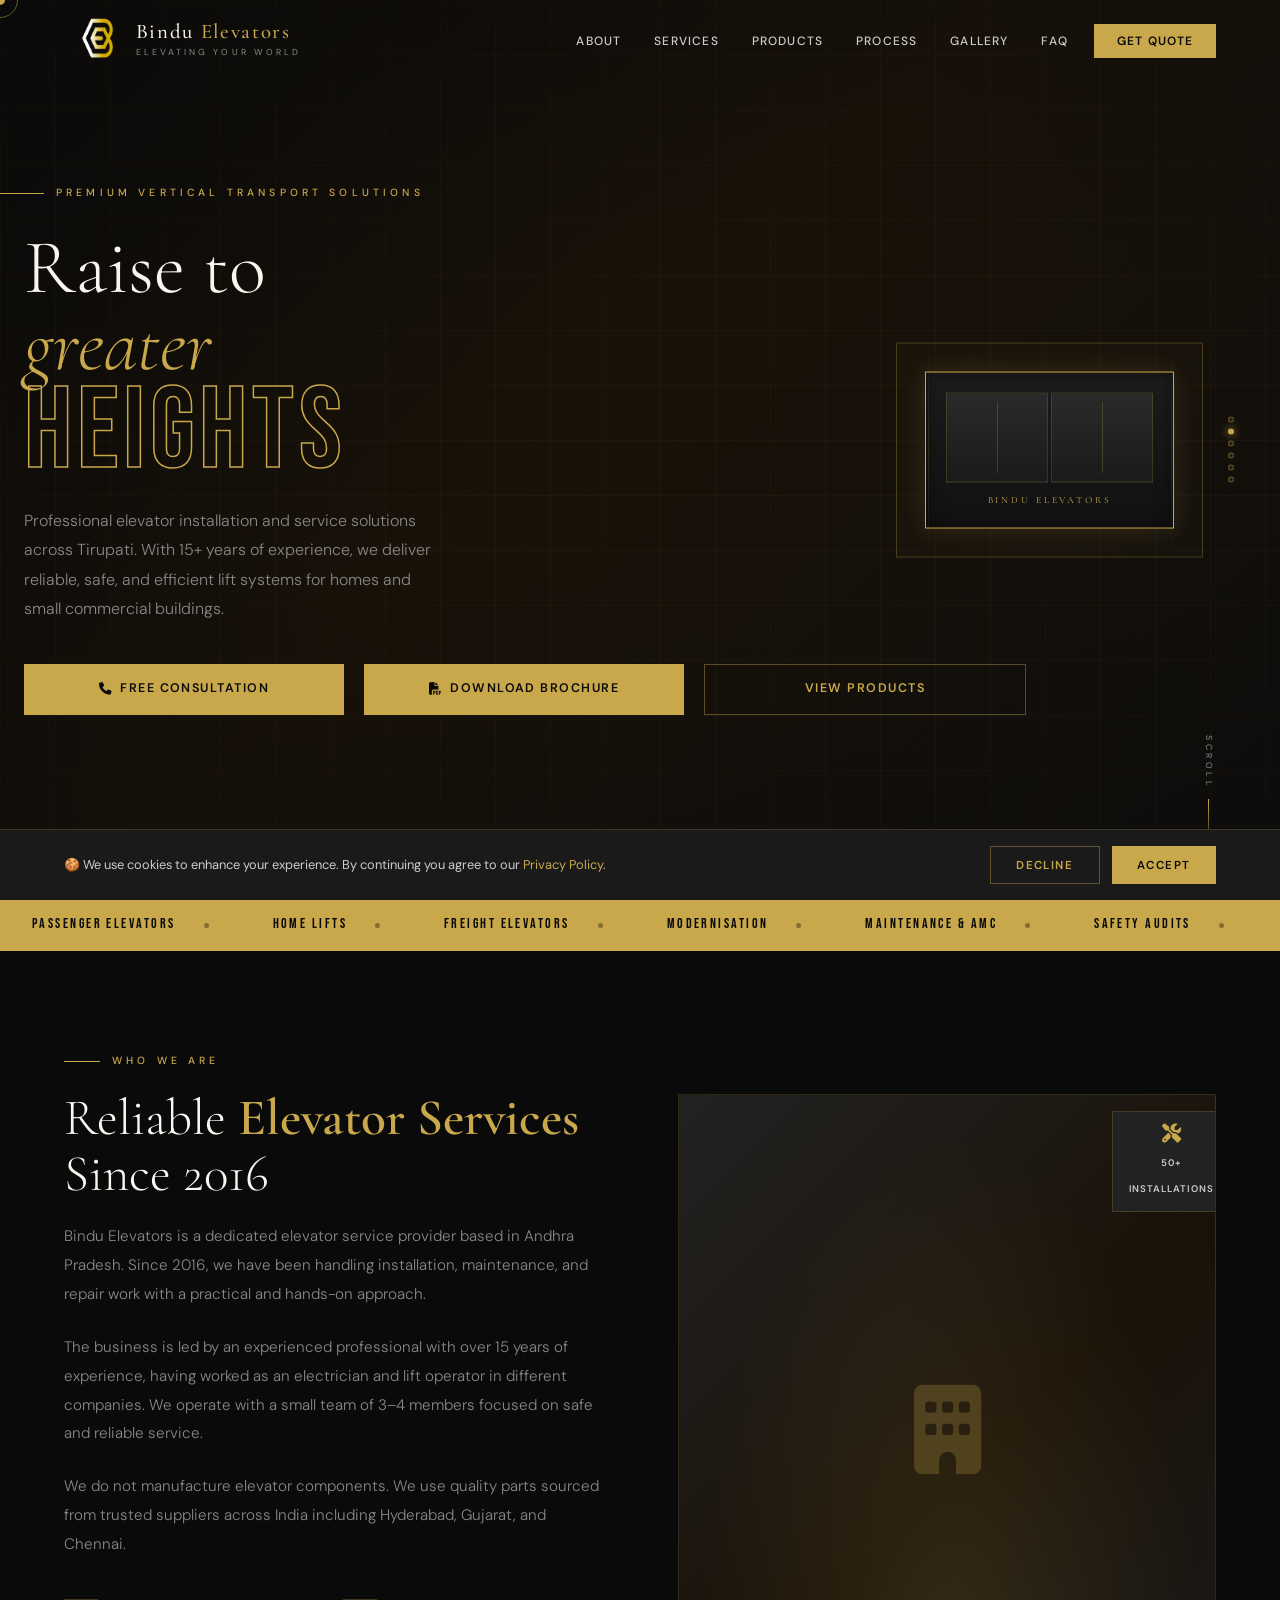
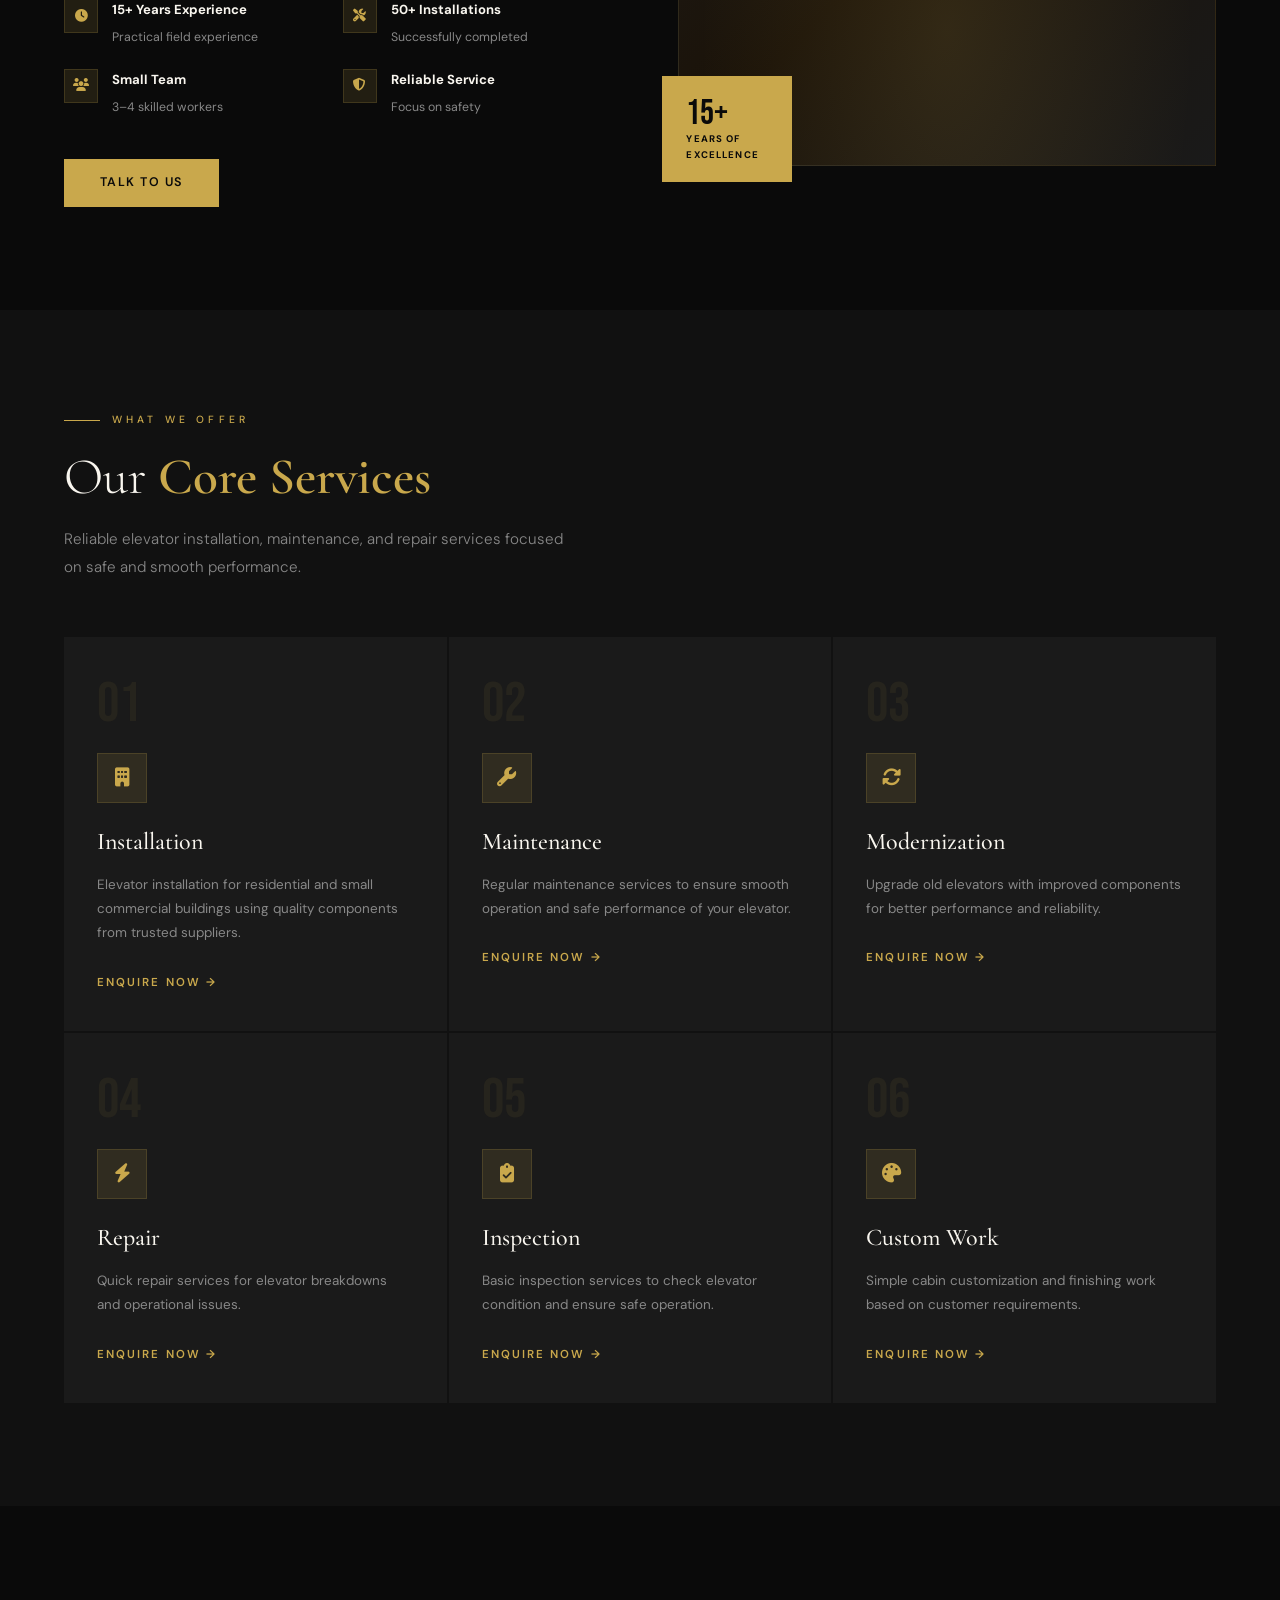
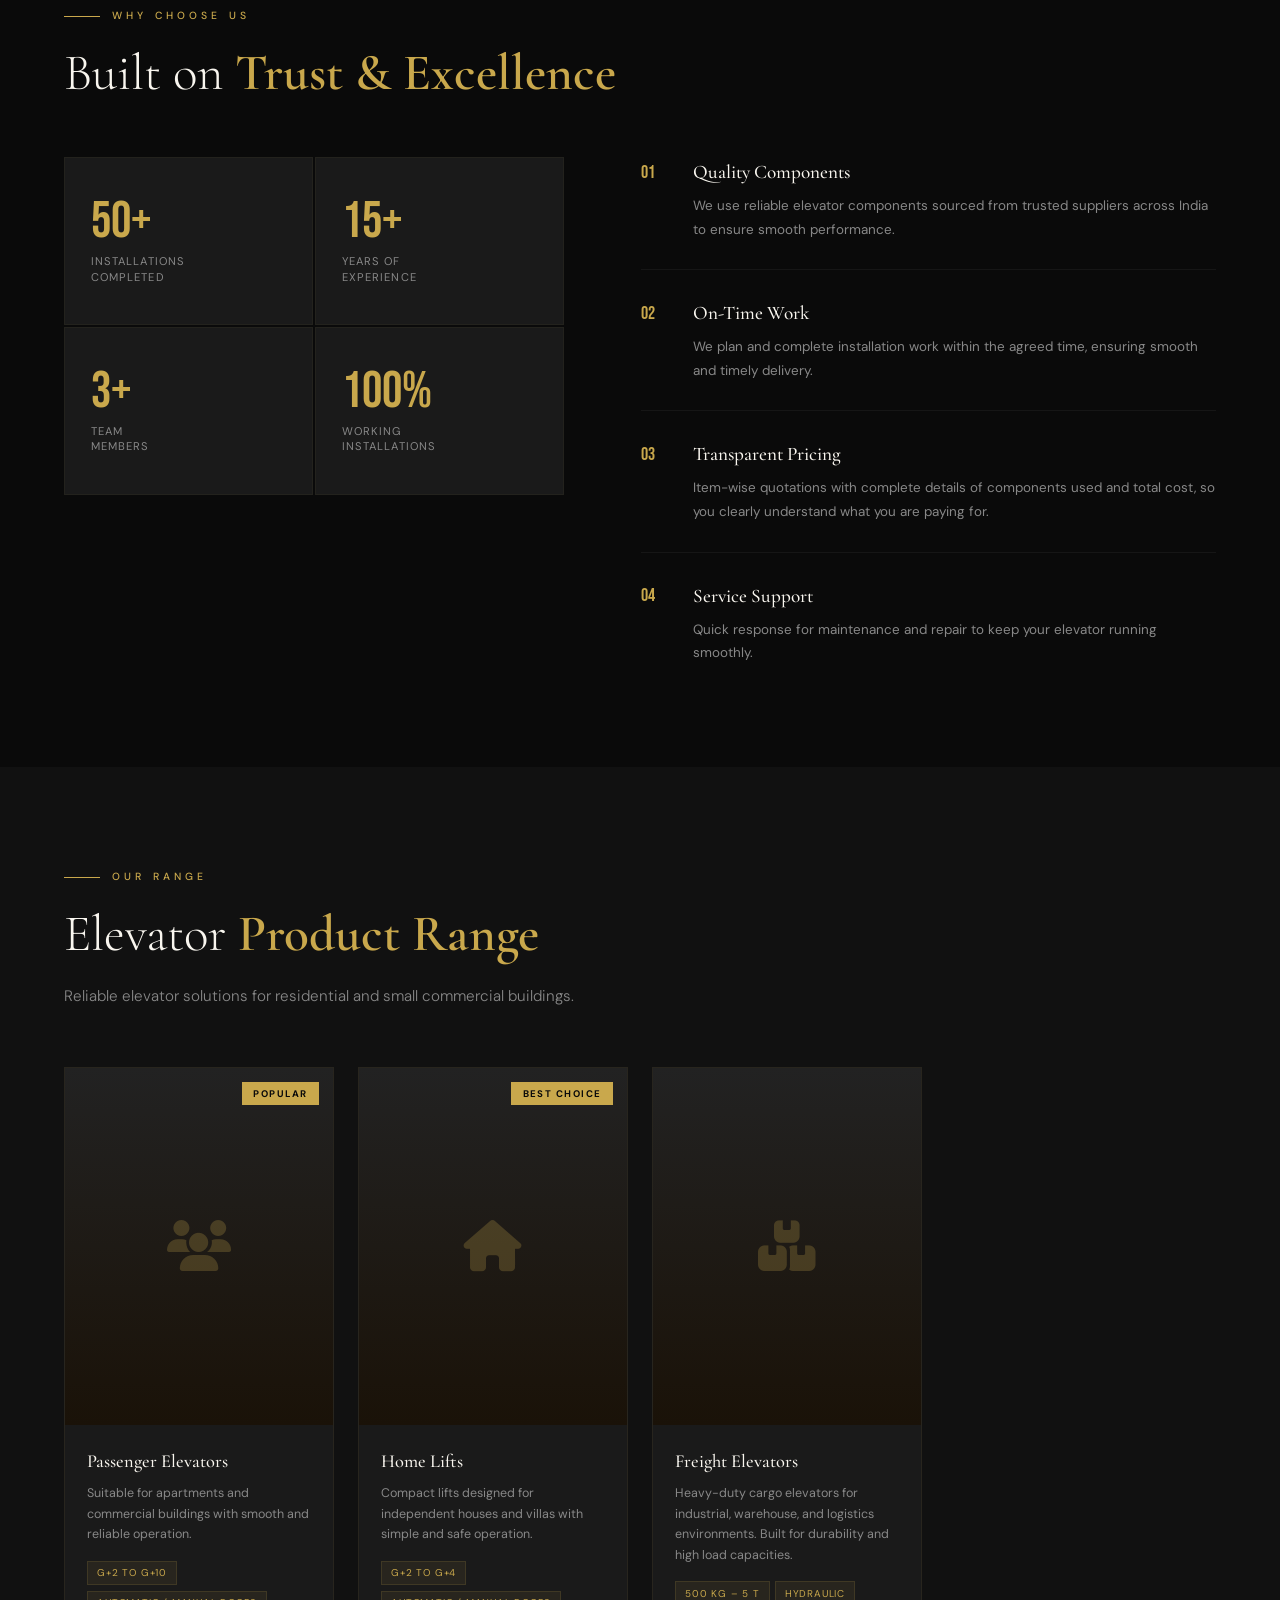
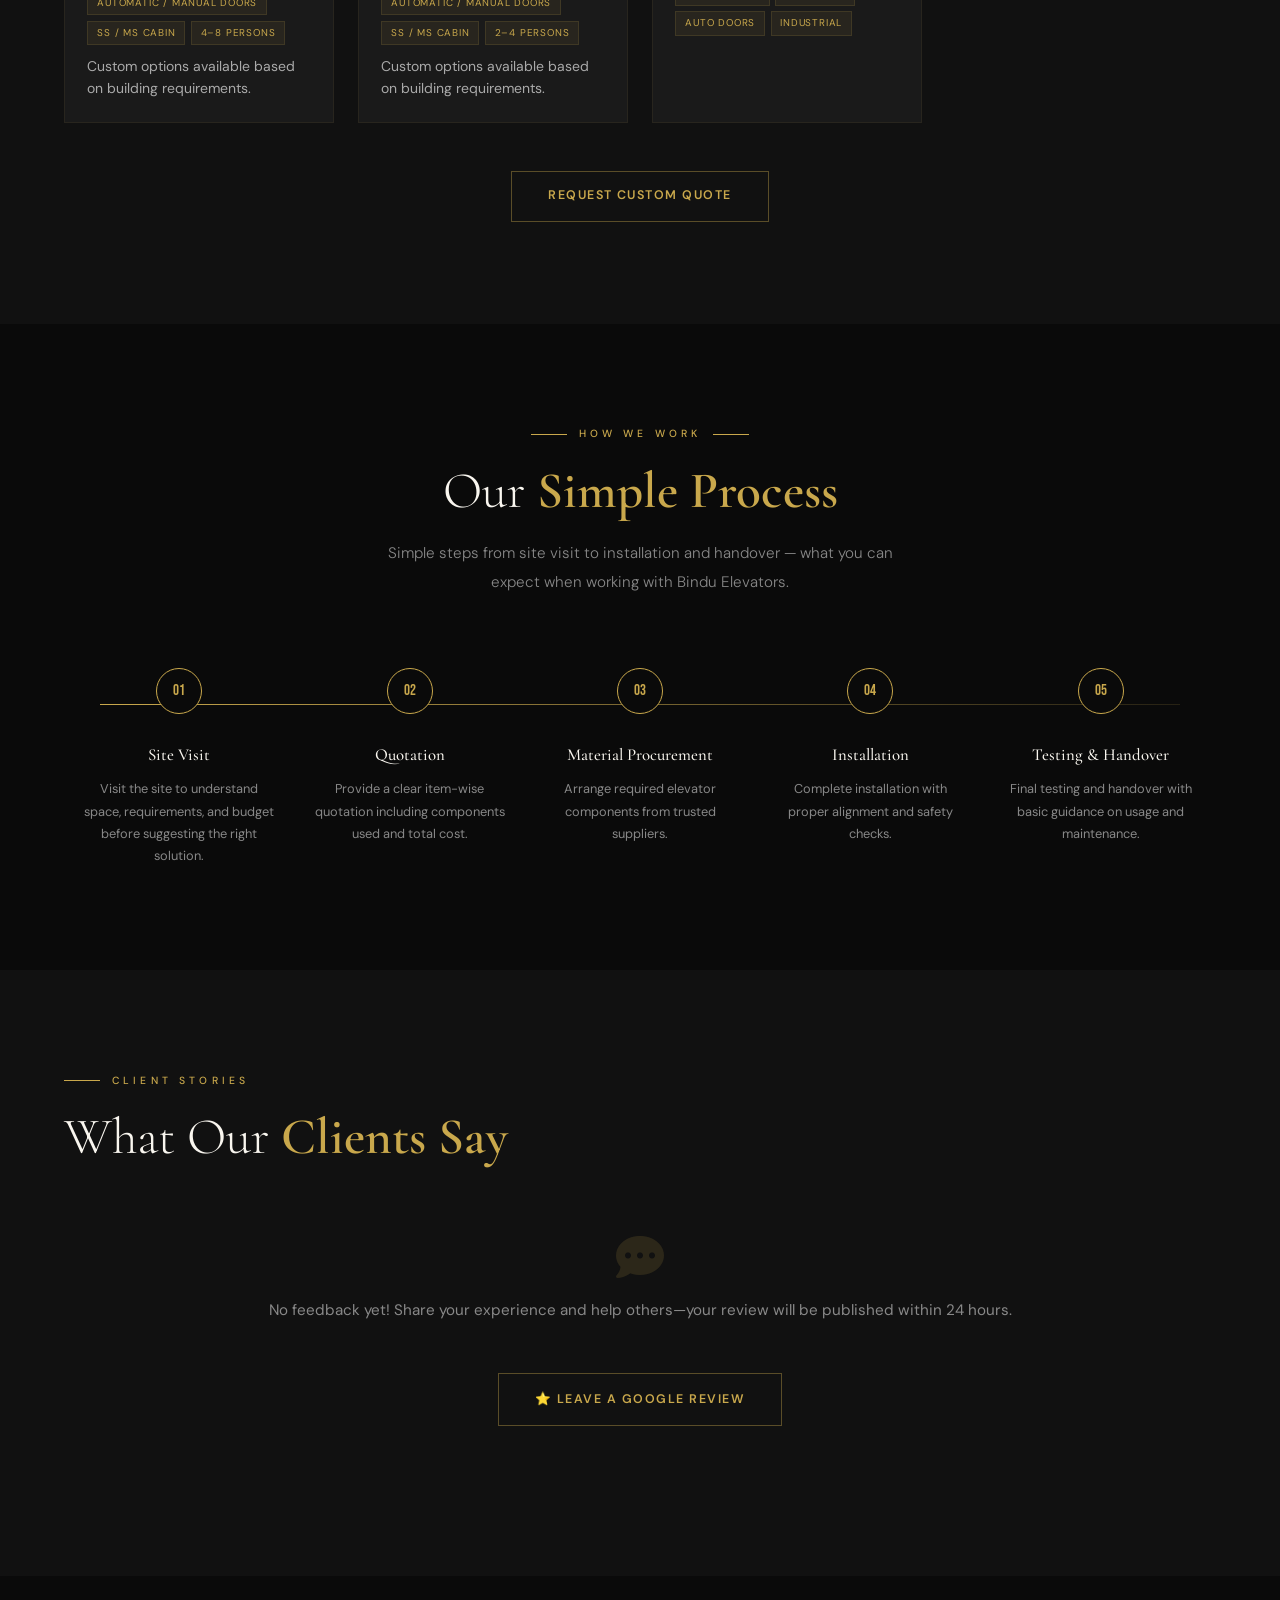
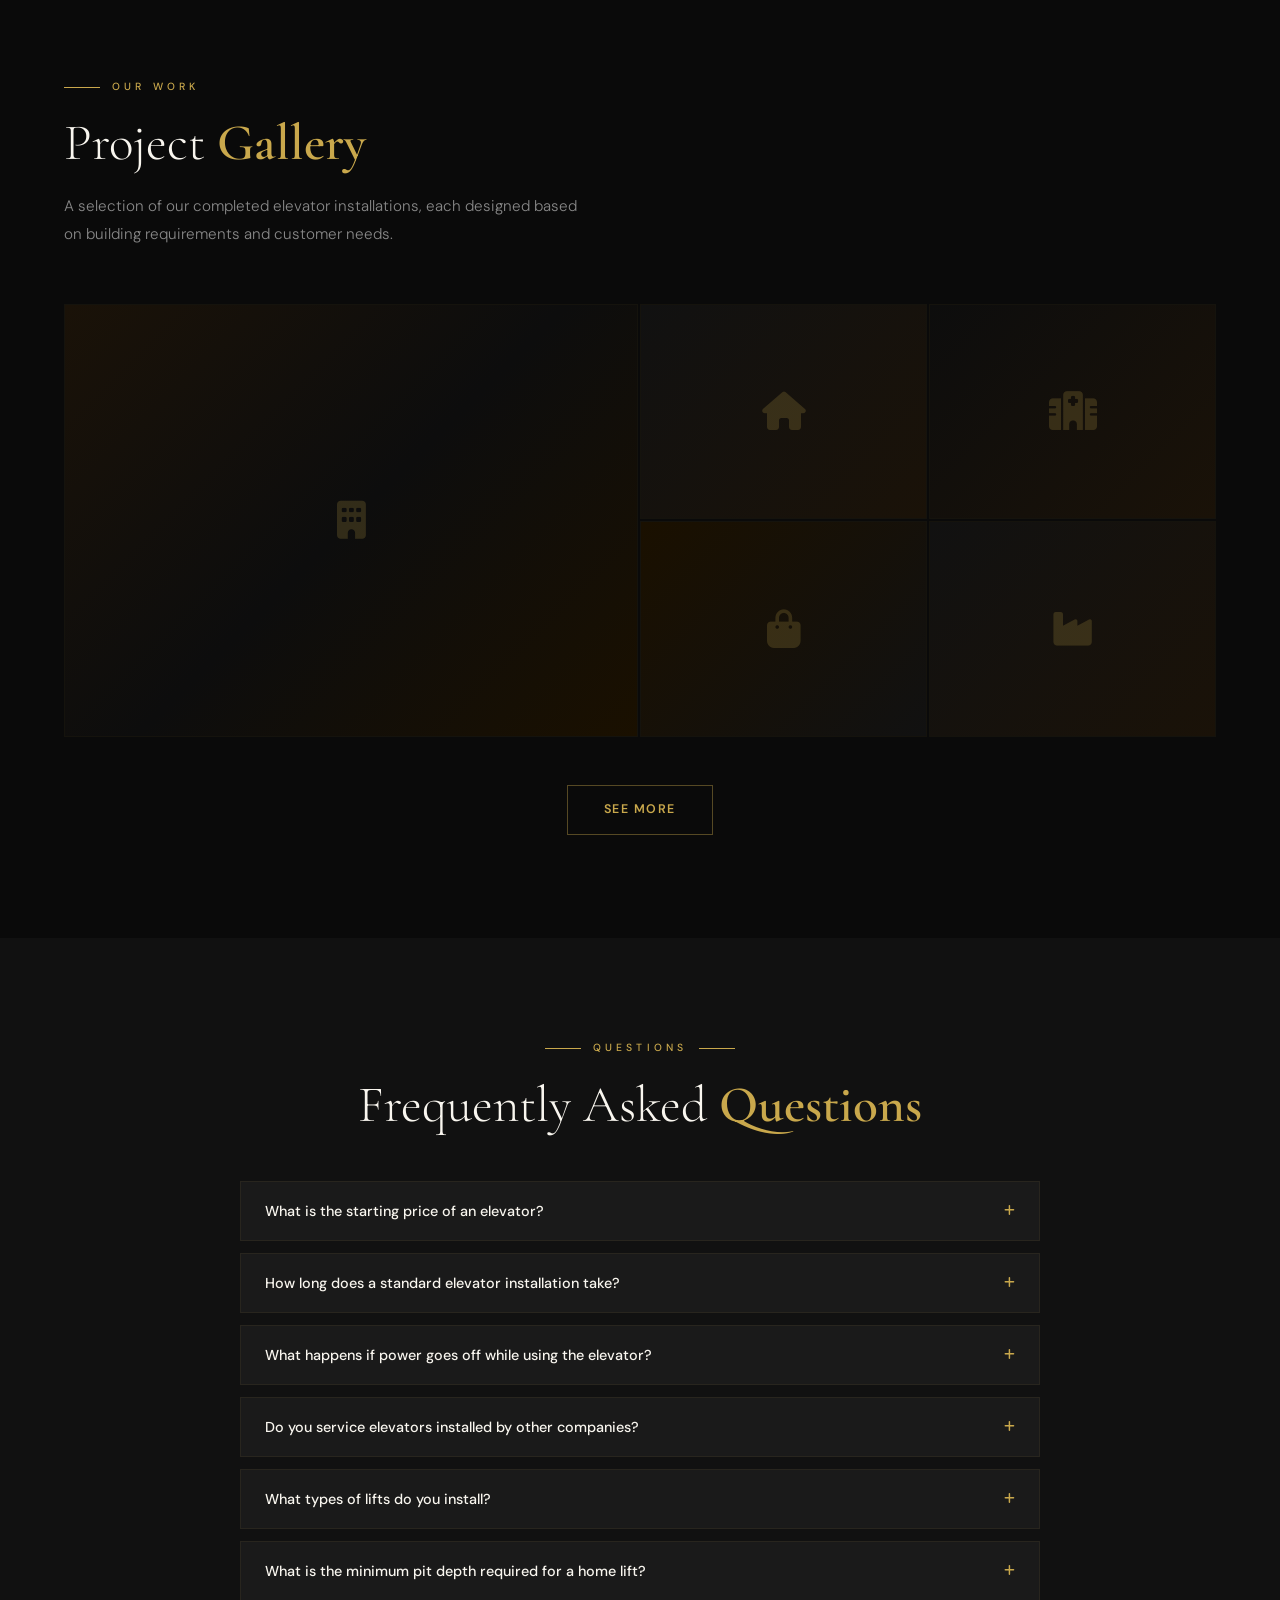
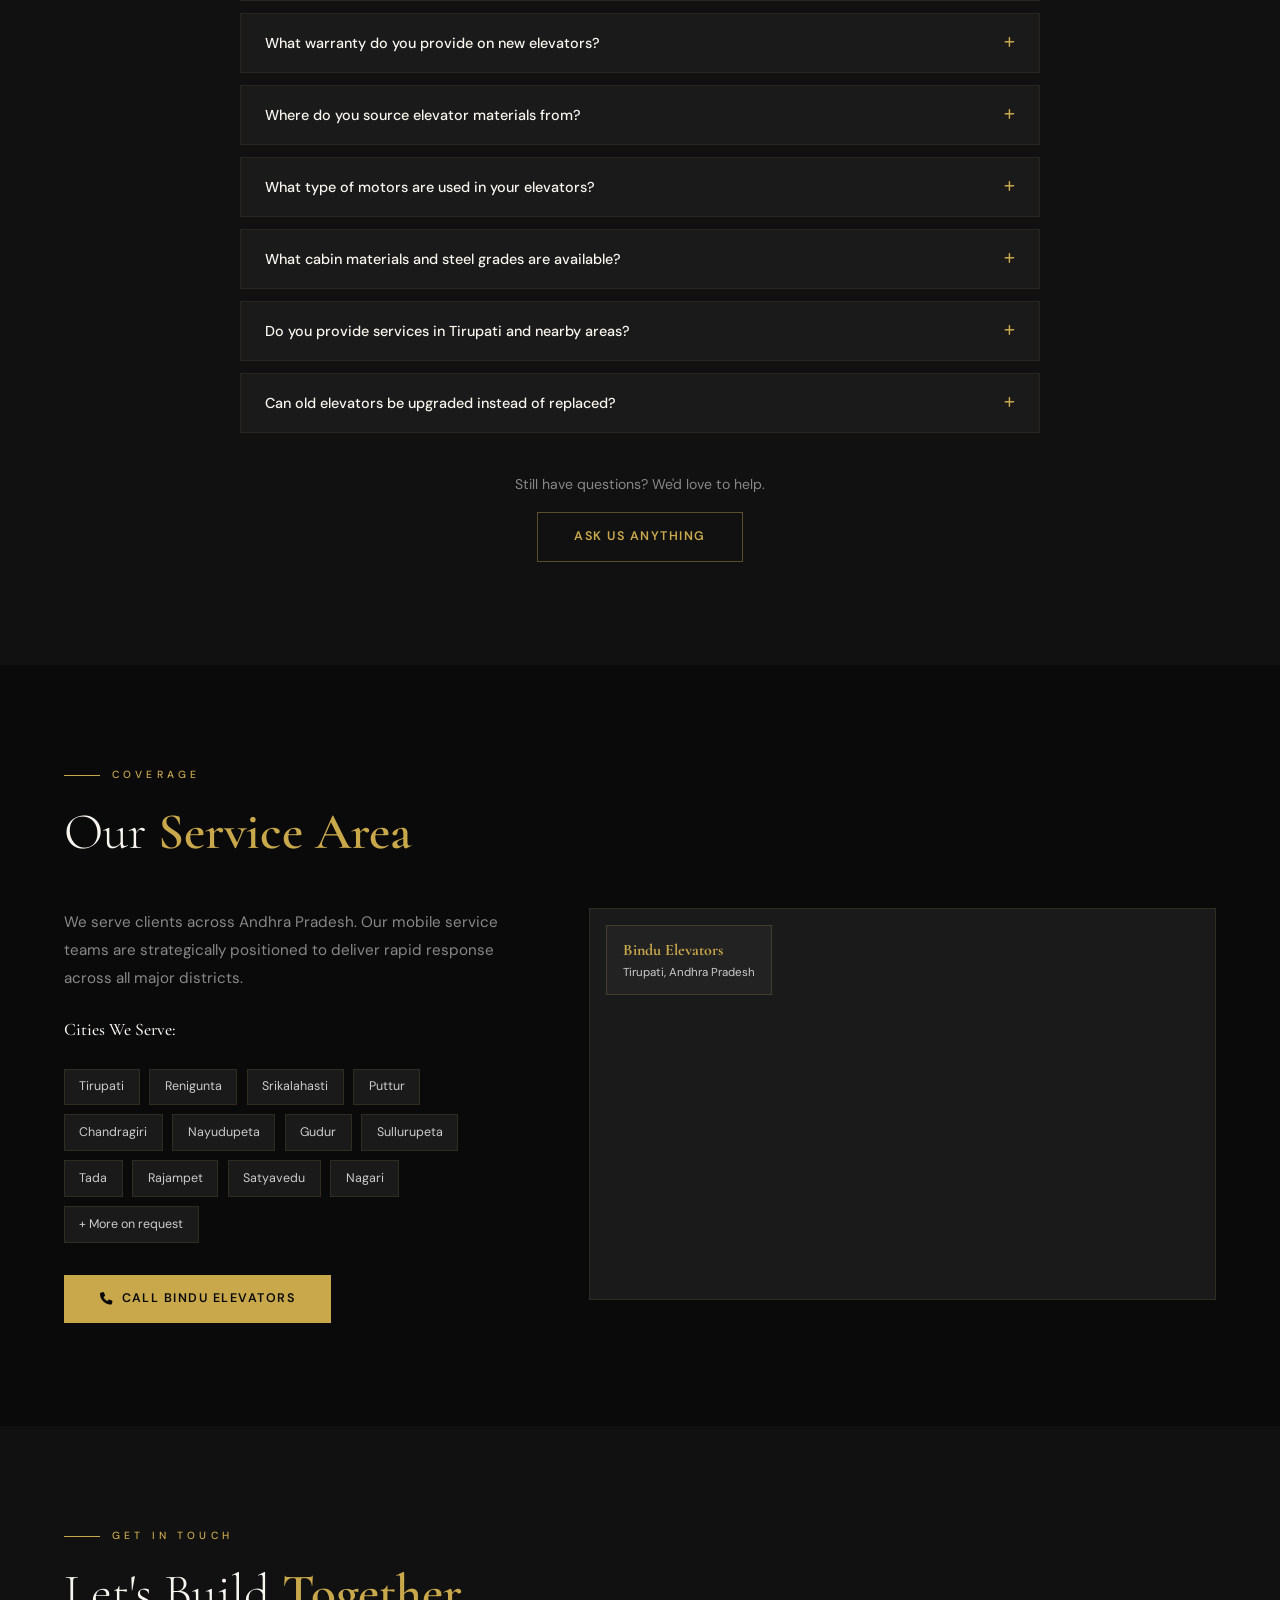
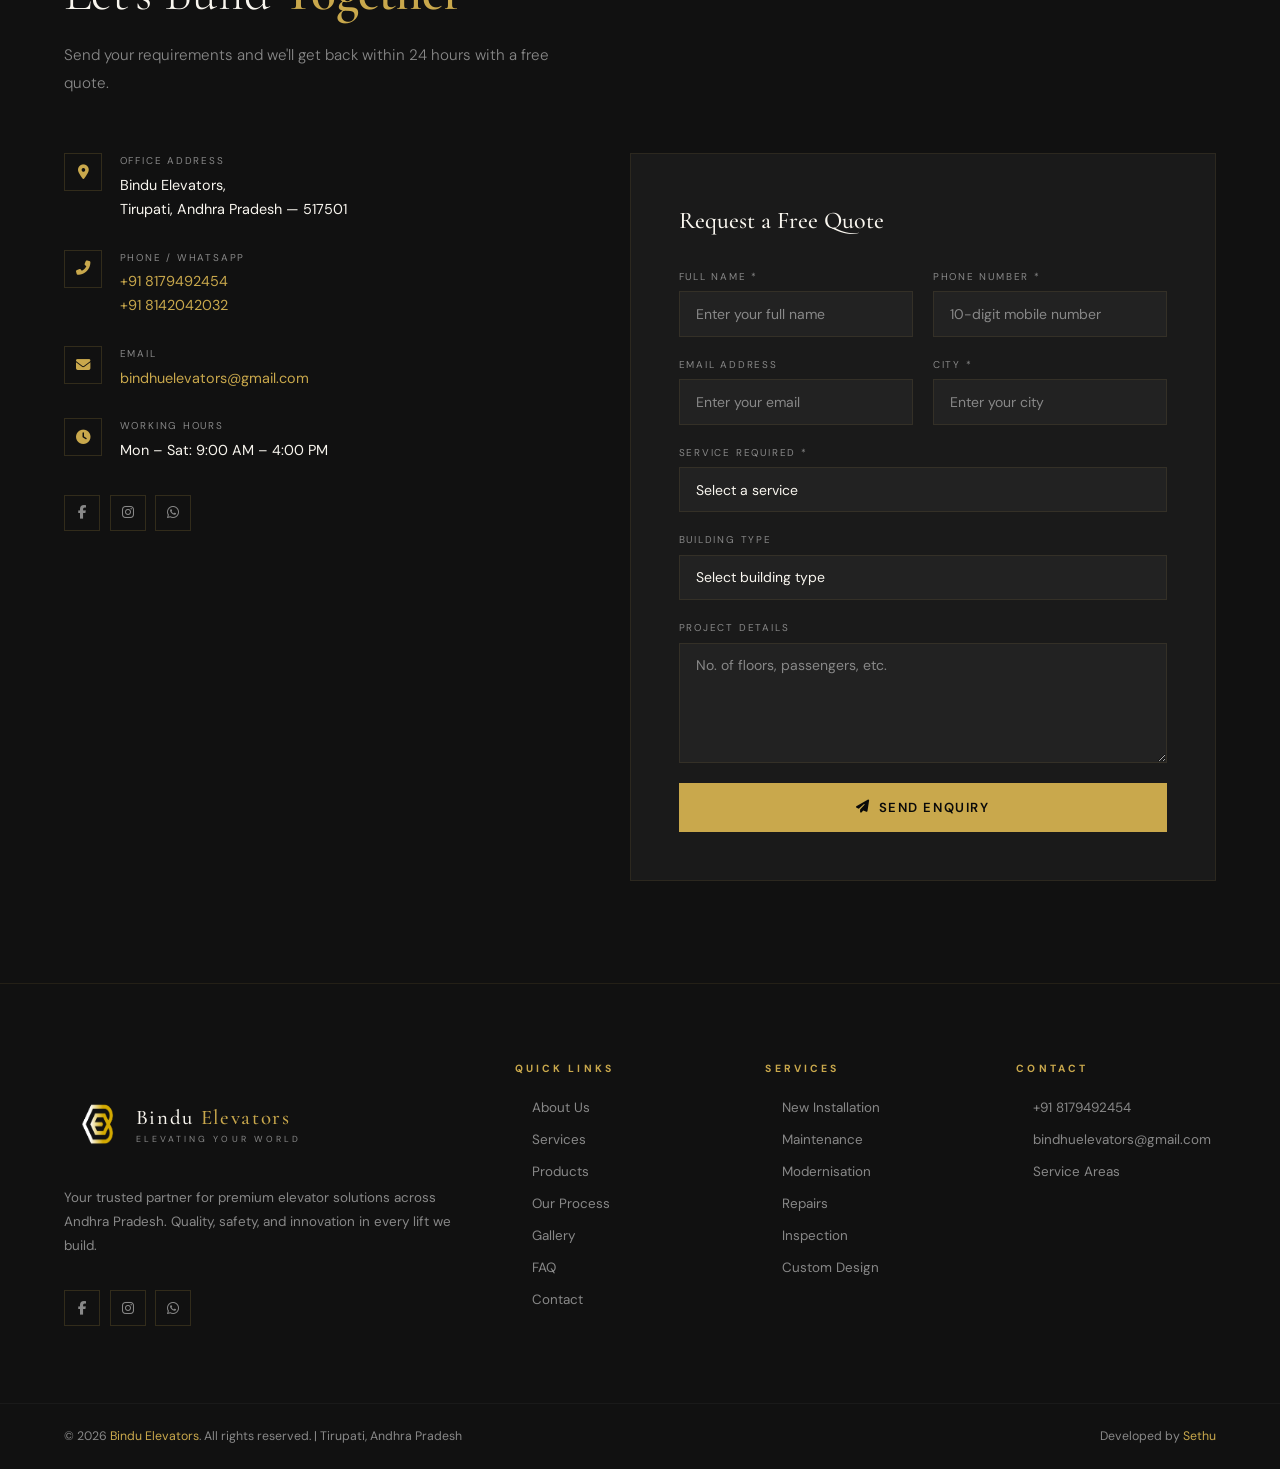
==== index.html @ cd9565f0 "Major Updates" ====
<!DOCTYPE html>
<html lang="en">
<head>
<meta charset="UTF-8">
<meta name="viewport" content="width=device-width, initial-scale=1.0">
<meta name="description" content="Bindu Elevators – Premium elevator installation, maintenance and modernisation services in Andhra Pradesh.">
<title>Bindu Elevators | Elevator Services in Tirupati</title>
<link rel="icon" href="media/binduelevatorslogo.png" type="image/png">
<meta name="description" content="Bindu Elevators provides elevator installation, maintenance, repair and modernization services in Tirupati. Safe, smooth and reliable lift solutions. Free quotation available.">
<meta name="keywords" content="Bindu Elevators, binduelevators, Binduelevators, Elevator services Tirupati, Elevator services near me, home lift installation Tirupati, elevator repair Tirupati, elevator AMC Tirupati, home lift Tirupati, elevator installation Tirupati, lift repair Tirupati, AMC elevator Tirupati, home lifts, elevator services, lift installation, elevator services Tirupati, lift installation Tirupati, elevator repair Andhra Pradesh, lift maintenance Tirupati, elevator installation AP">
<meta name="author" content="Bindu Elevators">
<meta name="robots" content="index, follow">
<meta name="viewport" content="width=device-width, initial-scale=1">

<link href="https://fonts.googleapis.com/css2?family=Cormorant+Garamond:ital,wght@0,300;0,400;0,500;0,600;0,700;1,300;1,400;1,500&family=DM+Sans:wght@300;400;500;600;700&family=Bebas+Neue&display=swap" rel="stylesheet">
<link rel="stylesheet" href="https://cdnjs.cloudflare.com/ajax/libs/font-awesome/6.5.0/css/all.min.css">
<link rel="stylesheet" href="style.css">

<!-- Google tag (gtag.js) -->
<script async src="https://www.googletagmanager.com/gtag/js?id=G-7DTHGPQ8PR"></script>
<script>
  window.dataLayer = window.dataLayer || [];
  function gtag(){dataLayer.push(arguments);}
  gtag('js', new Date());

  gtag('config', 'G-7DTHGPQ8PR');
</script>
<!-- SEO Tags -->
<script type="application/ld+json">
{
 "@context": "https://schema.org",
 "@type": "LocalBusiness",
 "name": "Bindu Elevators",
 "url": "https://binduelevators.vercel.app",
 "description": "Elevator installation and services",
 "telephone": "+918179492454"
}
</script>
<!-- Open Graph (for WhatsApp/Facebook sharing) -->
<meta property="og:title" content="Bindu Elevators | Elevator Services in Tirupati">
<meta property="og:description" content="Bindu Elevators provides elevator installation, maintenance, repair and modernization services in Tirupati. Safe, smooth and reliable lift solutions. Free quotation available.">
<meta property="og:type" content="website">
<meta property="og:url" content="https://binduelevators.vercel.app">
<meta property="og:image" content="https://binduelevators.vercel.app/media/binduelevatorslogo.png">

<script type="application/ld+json">
{
 "@context": "https://schema.org",
 "@type": "LocalBusiness",
 "name": "Bindu Elevators",
 "url": "https://binduelevators.vercel.app",
 "telephone": "+918179492454",
 "address": {
   "@type": "PostalAddress",
   "addressLocality": "Tirupati",
   "addressRegion": "Andhra Pradesh",
   "addressCountry": "India"
 },
 "description": "Elevator installation, service and maintenance in Tirupati",
 "areaServed": "Tirupati"
}
</script>

<script type="application/ld+json">
{
  "@context": "https://schema.org",
  "@type": "FAQPage",
  "mainEntity": [

    {
      "@type": "Question",
      "name": "What is the starting price of an elevator?",
      "acceptedAnswer": {
        "@type": "Answer",
        "text": "Elevator prices start from approximately ₹4 Lakhs depending on floors, type, and specifications. Final pricing is provided after site inspection."
      }
    },

    {
      "@type": "Question",
      "name": "How long does a standard elevator installation take?",
      "acceptedAnswer": {
        "@type": "Answer",
        "text": "A standard elevator installation typically takes 20 days to 1 month depending on floors, material availability, and project conditions."
      }
    },

    {
      "@type": "Question",
      "name": "What happens if power goes off while using the elevator?",
      "acceptedAnswer": {
        "@type": "Answer",
        "text": "We provide an ARD (Automatic Rescue Device) that moves the elevator to the nearest floor and opens the door during power failure."
      }
    },

    {
      "@type": "Question",
      "name": "Do you service elevators installed by other companies?",
      "acceptedAnswer": {
        "@type": "Answer",
        "text": "Yes, we provide maintenance and repair services for elevators installed by other companies."
      }
    },

    {
      "@type": "Question",
      "name": "What types of lifts do you install?",
      "acceptedAnswer": {
        "@type": "Answer",
        "text": "We install passenger elevators, home lifts, freight lifts, hospital elevators, and modernization upgrades."
      }
    },

    {
      "@type": "Question",
      "name": "What is the minimum pit depth required for a home lift?",
      "acceptedAnswer": {
        "@type": "Answer",
        "text": "Home lifts can be installed with a minimum pit depth of around 5 inches depending on the model and site conditions."
      }
    },

    {
      "@type": "Question",
      "name": "What warranty do you provide on new elevators?",
      "acceptedAnswer": {
        "@type": "Answer",
        "text": "We provide a 1-year comprehensive warranty on new installations. Extended warranty is available through AMC."
      }
    },

    {
      "@type": "Question",
      "name": "Where do you source elevator materials from?",
      "acceptedAnswer": {
        "@type": "Answer",
        "text": "We source elevator materials from Hyderabad and Bengaluru based on project requirements."
      }
    },

    {
      "@type": "Question",
      "name": "What type of motors are used in your elevators?",
      "acceptedAnswer": {
        "@type": "Answer",
        "text": "We use reliable motors such as Sharp and Monarch depending on project needs."
      }
    },

    {
      "@type": "Question",
      "name": "Do you provide services in Tirupati and nearby areas?",
      "acceptedAnswer": {
        "@type": "Answer",
        "text": "Yes, we serve Tirupati and nearby areas including Renigunta, Srikalahasti, Puttur, Gudur and surrounding locations."
      }
    },

    {
      "@type": "Question",
      "name": "Can old elevators be upgraded instead of replaced?",
      "acceptedAnswer": {
        "@type": "Answer",
        "text": "Yes, old elevators can be upgraded through modernization to improve safety, performance, and efficiency."
      }
    }

  ]
}
</script>
</head>
<body>

<div id="cur"></div><div id="curR"></div>

<!-- LOADER -->
<div id="loader">
  <div class="ld-logo">Bindu <b>Elevators</b></div>
  <div class="ld-bar"><div class="ld-fill" id="ldf"></div></div>
  <div class="ld-pct" id="ldp">0%</div>
</div>

<!-- FLOATING -->
<button id="btt" aria-label="Back to top"><i class="fas fa-chevron-up"></i></button>
<a id="wa" href="https://wa.me/918179492454?text=Hello%20Bindu%20Elevators%2C%20I%27m%20interested%20in%20your%20services." target="_blank" aria-label="WhatsApp"><i class="fab fa-whatsapp"></i></a>

<!-- COOKIE -->
<div id="cookie">
  <p>🍪 We use cookies to enhance your experience. By continuing you agree to our <a href="#privacy">Privacy Policy</a>.</p>
  <div class="ck-btns">
    <button class="btn bo bsm" onclick="closeCookie()"><span>Decline</span></button>
    <button class="btn bg bsm" onclick="closeCookie()"><span>Accept</span></button>
  </div>
</div>
<!-- NAV -->
<nav id="nav" aria-label="Main Navigation">
  <div class="ni">
    <a href="index.html" class="nl"><div class="li"><i ><img style="width: 70px; height: 65px; margin-top: 7px;" src="media/binduelevatorslogo.png" alt="Bindu Elevators Logo"></i></div><div><div class="lt">Bindu <span>Elevators</span></div><span class="ls">Elevating Your World</span></div></a>
    </a>
    <ul class="nls" role="list">
      <li><a href="#about">About</a></li>
      <li><a href="#services">Services</a></li>
      <li><a href="#products">Products</a></li>
      <li><a href="#process">Process</a></li>
      <li><a href="#gallery">Gallery</a></li>
      <li><a href="#faq">FAQ</a></li>
      <li><a href="#getquote" class="ncta">Get Quote</a></li>
    </ul>
    <button class="nbg" id="burger" aria-label="Toggle menu" aria-expanded="false">
      <span></span><span></span><span></span>
    </button>
  </div>
</nav>

<!-- MOBILE MENU -->
<nav class="nm" id="mob" aria-label="Mobile Navigation">
  <a href="#about"    onclick="cm()">About</a>
  <a href="#services" onclick="cm()">Services</a>
  <a href="#products" onclick="cm()">Products</a>
  <a href="#process"  onclick="cm()">Process</a>
  <a href="#gallery"  onclick="cm()">Gallery</a>
  <a href="#faq"      onclick="cm()">FAQ</a>
  <a href="#getquote"  onclick="cm()" class="nmcta">Get Quote</a>
</nav>

<!-- HERO -->
<section id="home" class="hero">
  <div class="hbg">
    <div class="hgrad"></div>
    <div class="hgrid"></div>
    <div class="hvig"></div>
  </div>
  <div class="hvis" aria-hidden="true">
    <div class="shaft">
      <div class="sr l"></div><div class="sr r"></div>
      <div class="sfl" id="sfl">
        <div class="sf"></div><div class="sf"></div><div class="sf lit"></div>
        <div class="sf"></div><div class="sf"></div><div class="sf"></div>
      </div>
      <div class="car">
        <div class="cdoors"><div class="cdoor"></div><div class="cdoor"></div></div>
        <div class="clbl">Bindu Elevators</div>
      </div>
    </div>
  </div>
  <div class="hcont">
    <div class="htag"><div class="htl"></div><span>Premium Vertical Transport Solutions</span></div>
    <h1 class="htitle">Raise to<br><em>greater</em><span class="hstroke">Heights</span></h1>
    <p class="hdesc">Professional elevator installation and service solutions across Tirupati. With 15+ years of experience, we deliver reliable, safe, and efficient lift systems for homes and small commercial buildings.</p>
    <div class="hctas">
      <a href="#contact" class="btn bg"><i class="fas fa-phone"></i><span>Free Consultation</span></a>
      <a href="#" class="btn bg"><i class="fas fa-file-pdf"></i><span>Download Brochure</span></a>
      <a href="#products" class="btn bo"><span>View Products</span></a>
    </div>
  </div>
  <div class="scrl" aria-hidden="true"><span>Scroll</span><div class="scrlline"></div></div>
</section>

<!-- MARQUEE -->
<div class="mq" role="marquee" aria-label="Services offered">
  <div class="mqt" id="mqt">
    <div class="mqi">Passenger Elevators<div class="mdot"></div></div>
    <div class="mqi">Home Lifts<div class="mdot"></div></div>
    <div class="mqi">Freight Elevators<div class="mdot"></div></div>
    <div class="mqi">Modernisation<div class="mdot"></div></div>
    <div class="mqi">Maintenance & AMC<div class="mdot"></div></div>
    <div class="mqi">Safety Audits<div class="mdot"></div></div>
    <div class="mqi">Passenger Elevators<div class="mdot"></div></div>
    <div class="mqi">Home Lifts<div class="mdot"></div></div>
    <div class="mqi">Freight Elevators<div class="mdot"></div></div>
    <div class="mqi">Modernisation<div class="mdot"></div></div>
    <div class="mqi">Maintenance & AMC<div class="mdot"></div></div>
    <div class="mqi">Safety Audits<div class="mdot"></div></div>
    <div class="mqi">Passenger Elevators<div class="mdot"></div></div>
    <div class="mqi">Home Lifts<div class="mdot"></div></div>
    <div class="mqi">Freight Elevators<div class="mdot"></div></div>
    <div class="mqi">Modernisation<div class="mdot"></div></div>
    <div class="mqi">Maintenance & AMC<div class="mdot"></div></div>
    <div class="mqi">Safety Audits<div class="mdot"></div></div>
  </div>
</div>

<!-- ABOUT -->
<section id="about" class="sec">
  <div class="si ag">
    <div class="rl">
      <div class="stag"><div class="stl"></div><span>Who We Are</span></div>
      <h2 class="stitle">Reliable <strong>Elevator Services</strong> Since 2016</h2>
<p class="ap">
Bindu Elevators is a dedicated elevator service provider based in Andhra Pradesh. Since 2016, we have been handling installation, maintenance, and repair work with a practical and hands-on approach.
</p>

<p class="ap">
The business is led by an experienced professional with over 15 years of experience, having worked as an electrician and lift operator in different companies. We operate with a small team of 3–4 members focused on safe and reliable service.
</p>

<p class="ap">
We do not manufacture elevator components. We use quality parts sourced from trusted suppliers across India including Hyderabad, Gujarat, and Chennai.
</p>      <div class="afs">
        <div class="af"><div class="afi"><i class="fas fa-clock"></i></div><div class="aft"><strong>15+ Years Experience</strong><span>Practical field experience</span></div></div>
        <div class="af"><div class="afi"><i class="fas fa-tools"></i></div><div class="aft"><strong>50+ Installations</strong><span>Successfully completed</span></div></div>
        <div class="af"><div class="afi"><i class="fas fa-users"></i></div><div class="aft"><strong>Small Team</strong><span>3–4 skilled workers</span></div></div>
        <div class="af"><div class="afi"><i class="fas fa-shield-alt"></i></div><div class="aft"><strong>Reliable Service</strong><span>Focus on safety</span></div></div>
      </div>
      <div style="margin-top:2.5rem;"><a href="#contact" class="btn bg"><span>Talk to Us</span></a></div>
    </div>
    <div class="av rr">
      <div class="avb">
        <i class="fas fa-building avic" aria-hidden="true"></i>
        <div class="avcert"><i class="fas fa-tools"></i><span>50+<br>Installations</span></div>
      </div>
      <div class="avbdg"><div class="avbn">15+</div><div class="avbt">Years of<br>Excellence</div></div>
    </div>
  </div>
</section>

<!-- SERVICES -->
<section id="services" class="sec secb">
  <div class="si">
    <div class="rv">
      <div class="stag"><div class="stl"></div><span>What We Offer</span></div>
      <h2 class="stitle">Our <strong>Core Services</strong></h2>
      <p class="ssub">Reliable elevator installation, maintenance, and repair services focused on safe and smooth performance.</p>
    </div>
    <div class="svgg">
    <div class="svgc rv"><div class="svgn">01</div><div class="svgiw"><i class="fas fa-building"></i></div><h3 class="svgt">Installation</h3><p class="svgd">Elevator installation for residential and small commercial buildings using quality components from trusted suppliers.</p><a href="#contact" class="svgl">Enquire Now →</a></div>
    <div class="svgc rv"><div class="svgn">02</div><div class="svgiw"><i class="fas fa-wrench"></i></div><h3 class="svgt">Maintenance</h3><p class="svgd">Regular maintenance services to ensure smooth operation and safe performance of your elevator.</p><a href="#contact" class="svgl">Enquire Now →</a></div>

<div class="svgc rv">
  <div class="svgn">03</div>
  <div class="svgiw"><i class="fas fa-sync-alt"></i></div>
  <h3 class="svgt">Modernization</h3>
  <p class="svgd">
    Upgrade old elevators with improved components for better performance and reliability.
  </p>
  <a href="#contact" class="svgl">Enquire Now →</a>
</div>

<div class="svgc rv">
  <div class="svgn">04</div>
  <div class="svgiw"><i class="fas fa-bolt"></i></div>
  <h3 class="svgt">Repair</h3>
  <p class="svgd">
    Quick repair services for elevator breakdowns and operational issues.
  </p>
  <a href="#contact" class="svgl">Enquire Now →</a>
</div>

<div class="svgc rv">
  <div class="svgn">05</div>
  <div class="svgiw"><i class="fas fa-clipboard-check"></i></div>
  <h3 class="svgt">Inspection</h3>
  <p class="svgd">
    Basic inspection services to check elevator condition and ensure safe operation.
  </p>
  <a href="#contact" class="svgl">Enquire Now →</a>
</div>

<div class="svgc rv">
  <div class="svgn">06</div>
  <div class="svgiw"><i class="fas fa-palette"></i></div>
  <h3 class="svgt">Custom Work</h3>
  <p class="svgd">
    Simple cabin customization and finishing work based on customer requirements.
  </p>
  <a href="#contact" class="svgl">Enquire Now →</a>
</div>
    </div>
  </div>
</section>

<!-- WHY CHOOSE US -->
<section id="why" class="sec">
  <div class="si">
    <div class="rv"><div class="stag"><div class="stl"></div><span>Why Choose Us</span></div><h2 class="stitle">Built on <strong>Trust & Excellence</strong></h2></div>
    <div class="wyg">
      <div class="stsg rl">
<div class="stsc">
  <div class="stv" data-count="50" data-sfx="+">0</div>
  <div class="stl2">Installations<br>Completed</div>
</div>

<div class="stsc">
  <div class="stv" data-count="15" data-sfx="+">0</div>
  <div class="stl2">Years of<br>Experience</div>
</div>

<div class="stsc">
  <div class="stv" data-count="3" data-sfx="+">0</div>
  <div class="stl2">Team<br>Members</div>
</div>

<div class="stsc">
  <div class="stv" data-count="100" data-sfx="%">0</div>
  <div class="stl2">Working<br>Installations</div>
</div>      </div>
      <div class="wpts rr">
<div class="wp">
  <div class="wpn">01</div>
  <div>
    <h4 class="wpt">Quality Components</h4>
    <p class="wpd">
      We use reliable elevator components sourced from trusted suppliers across India to ensure smooth performance.
    </p>
  </div>
</div>

<div class="wp">
  <div class="wpn">02</div>
  <div>
    <h4 class="wpt">On-Time Work</h4>
    <p class="wpd">
      We plan and complete installation work within the agreed time, ensuring smooth and timely delivery.
    </p>
  </div>
</div>

<div class="wp">
  <div class="wpn">03</div>
  <div>
    <h4 class="wpt">Transparent Pricing</h4>
    <p class="wpd">
      Item-wise quotations with complete details of components used and total cost, so you clearly understand what you are paying for.
    </p>
  </div>
</div>

<div class="wp">
  <div class="wpn">04</div>
  <div>
    <h4 class="wpt">Service Support</h4>
    <p class="wpd">
      Quick response for maintenance and repair to keep your elevator running smoothly.
    </p>
  </div>
</div>      </div>
    </div>
  </div>
</section>

<!-- PRODUCTS -->
<section id="products" class="sec secb">
  <div class="si">
<div class="rv">
  <div class="stag"><div class="stl"></div><span>Our Range</span></div>
  <h2 class="stitle">Elevator <strong>Product Range</strong></h2>
  <p class="ssub">
    Reliable elevator solutions for residential and small commercial buildings.
  </p>
</div>

<div class="prg">

  <!-- Passenger Elevators -->
  <div class="prc rv">
    <div class="primg">
      <div class="prgl"></div>
      <i class="fas fa-users prii"></i>
      <div class="prbdg">Popular</div>
    </div>
    <div class="prb">
      <h3 class="prn">Passenger Elevators</h3>
      <p class="prd">
        Suitable for apartments and commercial buildings with smooth and reliable operation.
      </p>
      <div class="prsp">
        <span class="spec">G+2 to G+10</span>
        <span class="spec">Automatic / Manual Doors</span>
        <span class="spec">SS / MS Cabin</span>
        <span class="spec">4–8 Persons</span>
      </div>
      <p style="margin-top:10px;color:#aaa;font-size:14px;">Custom options available based on building requirements.</p>
    </div>
  </div>

  <!-- Home Lifts -->
  <div class="prc rv">
    <div class="primg">
      <div class="prgl"></div>
      <i class="fas fa-home prii"></i>
      <div class="prbdg">Best Choice</div>
    </div>
    <div class="prb">
      <h3 class="prn">Home Lifts</h3>
      <p class="prd">
        Compact lifts designed for independent houses and villas with simple and safe operation.
      </p>
      <div class="prsp">
        <span class="spec">G+2 to G+4</span>
        <span class="spec">Automatic / Manual Doors</span>
        <span class="spec">SS / MS Cabin</span>
        <span class="spec">2–4 Persons</span>
      </div>
      <p style="margin-top:10px;color:#aaa;font-size:14px;">Custom options available based on building requirements.</p>
    </div>
  </div>
  <div class="prc rv"><div class="primg"><div class="prgl"></div><i class="fas fa-boxes prii"></i></div><div class="prb"><h3 class="prn">Freight Elevators</h3><p class="prd">Heavy-duty cargo elevators for industrial, warehouse, and logistics environments. Built for durability and high load capacities.</p><div class="prsp"><span class="spec">500 kg – 5 T</span><span class="spec">Hydraulic</span><span class="spec">Auto Doors</span><span class="spec">Industrial</span></div></div></div> </div>
<div style="text-align:center;margin-top:3rem;"><a href="#contact" class="btn bo"><span>Request Custom Quote</span></a></div>
  </div>
</section>

<!-- PROCESS -->
<section id="process" class="sec">
  <div class="si">
    <div class="rv" style="text-align:center;max-width:600px;margin:0 auto;">
      <div class="stag" style="justify-content:center;"><div class="stl"></div><span>How We Work</span><div class="stl"></div></div>
      <h2 class="stitle" style="text-align:center;">Our <strong>Simple Process</strong></h2>
      <p class="ssub" style="margin:0 auto;">Simple steps from site visit to installation and handover — what you can expect when working with Bindu Elevators.</p>
    </div>
    <div class="prsteps rv">
<div class="ps">
  <div class="psc">01</div>
  <div>
    <h3 class="pst">Site Visit</h3>
    <p class="psd">
      Visit the site to understand space, requirements, and budget before suggesting the right solution.
    </p>
  </div>
</div>

<div class="ps">
  <div class="psc">02</div>
  <div>
    <h3 class="pst">Quotation</h3>
    <p class="psd">
      Provide a clear item-wise quotation including components used and total cost.
    </p>
  </div>
</div>

<div class="ps">
  <div class="psc">03</div>
  <div>
    <h3 class="pst">Material Procurement</h3>
    <p class="psd">
      Arrange required elevator components from trusted suppliers.
    </p>
  </div>
</div>

<div class="ps">
  <div class="psc">04</div>
  <div>
    <h3 class="pst">Installation</h3>
    <p class="psd">
      Complete installation with proper alignment and safety checks.
    </p>
  </div>
</div>

<div class="ps">
  <div class="psc">05</div>
  <div>
    <h3 class="pst">Testing & Handover</h3>
    <p class="psd">
      Final testing and handover with basic guidance on usage and maintenance.
    </p>
  </div>
</div>    </div>
  </div>
</section>

<!-- TESTIMONIALS -->
<section id="testimonials" class="sec secb">
  <div class="si">
    <div class="rv"><div class="stag"><div class="stl"></div><span>Client Stories</span></div><h2 class="stitle">What Our <strong>Clients Say</strong></h2></div>             
    <div class="tstg" id="tstgContainer">
       
    </div>
    <div class="tst-empty" id="tstEmpty" style="display:none;"><div><i class="fas fa-comment-dots"></i><p>No feedback yet! Share your experience and help others—your review will be published within 24 hours.</p><div style="text-align:center;margin-top:3rem;"><a href="https://g.page/r/CVxlJYDfPWniEBM/review" target="_blank" class="btn bo"><span>⭐ Leave a Google Review</span></a></div></div></div>
  </div>
</section>

<!-- GALLERY -->
<section id="gallery" class="sec">
  <div class="si">
    <div class="rv"><div class="stag"><div class="stl"></div><span>Our Work</span></div><h2 class="stitle">Project <strong>Gallery</strong></h2><p class="ssub">A selection of our completed elevator installations, each designed based on building requirements and customer needs.</p></div>
    <div class="glg rv">
      <div class="gli tall" onclick="openLb(0)" tabindex="0" role="button" aria-label="View Commercial Tower project"><div class="glbg" style="background:linear-gradient(135deg,#1a1208,#0d0d0d,#1a1000)"></div><div class="glov"></div><i class="fas fa-building glico"></i><div class="glcap"><h4>Commercial Tower — Vijayawada</h4><p>8-passenger MRL elevator · 20 floors</p></div></div>
      <div class="gli" onclick="openLb(1)" tabindex="0" role="button" aria-label="View Villa Lift project"><div class="glbg" style="background:linear-gradient(135deg,#111,#1a1208)"></div><div class="glov"></div><i class="fas fa-home glico"></i><div class="glcap"><h4>Luxury Villa Lift — Nellore</h4><p>Glass cabin home lift · 4 floors</p></div></div>
      <div class="gli" onclick="openLb(2)" tabindex="0" role="button" aria-label="View Hospital project"><div class="glbg" style="background:linear-gradient(135deg,#0d0d0d,#1a1208)"></div><div class="glov"></div><i class="fas fa-hospital glico"></i><div class="glcap"><h4>Hospital Elevator — Guntur</h4><p>Stretcher elevator · 6 floors</p></div></div>
      <div class="gli" onclick="openLb(3)" tabindex="0" role="button" aria-label="View Shopping Mall project"><div class="glbg" style="background:linear-gradient(135deg,#1a1000,#111)"></div><div class="glov"></div><i class="fas fa-shopping-bag glico"></i><div class="glcap"><h4>Shopping Mall — Tirupati</h4><p>Panoramic glass elevator</p></div></div>
      <div class="gli" onclick="openLb(4)" tabindex="0" role="button" aria-label="View Warehouse project"><div class="glbg" style="background:linear-gradient(135deg,#111,#1a1208)"></div><div class="glov"></div><i class="fas fa-industry glico"></i><div class="glcap"><h4>Warehouse Freight Lift — Ongole</h4><p>2-tonne industrial elevator</p></div></div>
    </div>
<div style="text-align:center;margin-top:3rem;"><a href="gallery.html" class="btn bo"><span>See More</span></a></div>

  </div>
</section>

<!-- LIGHTBOX -->
<div class="lb" id="lb" role="dialog" aria-modal="true" aria-labelledby="lbtitle">
  <div class="lbi">
    <button class="lbx" id="lbx" aria-label="Close"><i class="fas fa-times"></i></button>
    <div class="lbimg"><i class="fas fa-building" id="lbico"></i></div>
    <h3 class="lbtitle" id="lbtitle"></h3>
    <p class="lbdesc" id="lbdesc"></p>
  </div>
</div>

<!-- FAQ -->
<section id="faq" class="sec secb">
  <div class="si">
    <div class="rv" style="text-align:center;max-width:600px;margin:0 auto;">
      <div class="stag" style="justify-content:center;"><div class="stl"></div><span>Questions</span><div class="stl"></div></div>
      <h2 class="stitle" style="text-align:center;">Frequently Asked <strong>Questions</strong></h2>
    </div>
    <div class="fql rv">
<div class="fqi">
  <button class="fqq" onclick="tFaq(this)">
    <span>What is the starting price of an elevator?</span>
    <i class="fas fa-plus fqico"></i>
  </button>
  <div class="fqa">
    <div class="fqai">
      Our elevator solutions start from approximately <strong>₹4 Lakhs</strong>, depending on type, floors, cabin design, and specifications. 
      Final pricing is provided after site inspection.<br><br>
<a href="#getquote" 
   style="color:#C9A84C; font-weight:600; text-decoration:none; border-bottom:1px solid rgba(201,168,76,0.5); transition:0.3s;">
   Get a free quotation
</a>    </div>
  </div>
</div>

<div class="fqi">
  <button class="fqq" onclick="tFaq(this)">
    <span>How long does a standard elevator installation take?</span>
    <i class="fas fa-plus fqico"></i>
  </button>
  <div class="fqa">
    <div class="fqai">
      A standard elevator installation typically takes <strong>20 days to 1 month</strong> from site readiness, depending on number of floors, material availability, and project scheduling. 
      We provide a clear timeline before starting the work.
    </div>
  </div>
</div>

<div class="fqi">
  <button class="fqq" onclick="tFaq(this)">
    <span>What happens if power goes off while using the elevator?</span>
    <i class="fas fa-plus fqico"></i>
  </button>
  <div class="fqa">
    <div class="fqai">
      We provide an <strong>ARD (Automatic Rescue Device)</strong> system on request. 
      In case of power failure, it uses battery backup to move the elevator to the nearest floor and safely open the doors, preventing passengers from getting stuck.
    </div>
  </div>
</div>

<div class="fqi">
  <button class="fqq" onclick="tFaq(this)">
    <span>Do you service elevators installed by other companies?</span>
    <i class="fas fa-plus fqico"></i>
  </button>
  <div class="fqa">
    <div class="fqai">
      Yes, we provide maintenance and repair services for elevators installed by other companies. 
      Our technicians are experienced with multiple elevator systems and brands.
    </div>
  </div>
</div>

<div class="fqi">
  <button class="fqq" onclick="tFaq(this)">
    <span>What types of lifts do you install?</span>
    <i class="fas fa-plus fqico"></i>
  </button>
  <div class="fqa">
    <div class="fqai">
      We install a wide range of elevators including<br>
      • Passenger Elevators<br>
      • Home / Duplex Lifts<br>
      • Goods & Freight Lifts<br>
      • Modernization & Upgrades
    </div>
  </div>
</div>

<div class="fqi">
  <button class="fqq" onclick="tFaq(this)">
    <span>What is the minimum pit depth required for a home lift?</span>
    <i class="fas fa-plus fqico"></i>
  </button>
  <div class="fqa">
    <div class="fqai">
      Our home lift solutions can work with a minimum pit depth of around <strong>5 inches</strong>, depending on the model and site conditions. 
      We verify exact requirements during site inspection.
    </div>
  </div>
</div>

<div class="fqi">
  <button class="fqq" onclick="tFaq(this)">
    <span>What warranty do you provide on new elevators?</span>
    <i class="fas fa-plus fqico"></i>
  </button>
  <div class="fqa">
    <div class="fqai">
      We provide a <strong>1-year comprehensive warranty</strong> on new installations. 
      Warranty does not cover damages caused by improper use, electrical issues like short circuits, or external factors. 
      Extended warranty is available through AMC.
    </div>
  </div>
</div>

<div class="fqi">
  <button class="fqq" onclick="tFaq(this)">
    <span>Where do you source elevator materials from?</span>
    <i class="fas fa-plus fqico"></i>
  </button>
  <div class="fqa">
    <div class="fqai">
      We procure elevator components from major cities like <strong>Hyderabad and Bengaluru</strong>. 
      Material ordering is initiated after project confirmation and advance payment.
    </div>
  </div>
</div>

<div class="fqi">
  <button class="fqq" onclick="tFaq(this)">
    <span>What type of motors are used in your elevators?</span>
    <i class="fas fa-plus fqico"></i>
  </button>
  <div class="fqa">
    <div class="fqai">
      We use reliable elevator motors such as <strong>Sharp</strong> and <strong>Montanari</strong>, selected based on project requirements for performance and durability.
    </div>
  </div>
</div>

<div class="fqi">
  <button class="fqq" onclick="tFaq(this)">
    <span>What cabin materials and steel grades are available?</span>
    <i class="fas fa-plus fqico"></i>
  </button>
  <div class="fqa">
    <div class="fqai">
      We offer both <strong>SS (Stainless Steel)</strong> and <strong>MS (Mild Steel)</strong> cabins. 
      Stainless steel options typically include grades like <strong>202 and 304</strong>, depending on your budget and design preference.
    </div>
  </div>
</div>

<div class="fqi">
  <button class="fqq" onclick="tFaq(this)">
    <span>Do you provide services in Tirupati and nearby areas?</span>
    <i class="fas fa-plus fqico"></i>
  </button>
  <div class="fqa">
    <div class="fqai">
      Yes, we serve Tirupati and surrounding areas including:<br>
      Renigunta, Srikalahasti, Puttur, Chandragiri, Nayudupeta, Gudur, Sullurupeta, Tada, Rajampet, Satyavedu, Nagari and nearby locations.
      <br><br>
<a href="#contact" 
   style="color:#C9A84C; font-weight:600; text-decoration:none; border-bottom:1px solid rgba(201,168,76,0.5); transition:0.3s;">
   Contact us for your area
</a>    </div>
  </div>
</div>

<div class="fqi">
  <button class="fqq" onclick="tFaq(this)">
    <span>Can old elevators be upgraded instead of replaced?</span>
    <i class="fas fa-plus fqico"></i>
  </button>
  <div class="fqa">
    <div class="fqai">
      Yes. We offer modernization services to upgrade old elevators with improved safety, smoother performance, and better efficiency — without complete replacement.
    </div>
  </div>
</div>    </div>
    <div style="text-align:center;margin-top:2.5rem;">
      <p style="font-size:.88rem;color:var(--grey);margin-bottom:1rem;">Still have questions? We'd love to help.</p>
      <a href="#contact" class="btn bo"><span>Ask Us Anything</span></a>
    </div>
  </div>
</section>

<!-- SERVICE AREA -->
<section id="area" class="sec">
  <div class="si">
    <div class="rv"><div class="stag"><div class="stl"></div><span>Coverage</span></div><h2 class="stitle">Our <strong>Service Area</strong></h2></div>
    <div class="areag rv" style="margin-top:3rem;">
      <div>
        <p style="color:var(--grey);font-size:.95rem;line-height:1.85;margin-bottom:1.5rem;">We serve clients across Andhra Pradesh. Our mobile service teams are strategically positioned to deliver rapid response across all major districts.</p>
        <h4 style="font-family:var(--fd);font-size:1.1rem;font-weight:500;margin-bottom:1rem;">Cities We Serve:</h4>
        <div class="areatgs">
          <span class="areatg">Tirupati</span><span class="areatg">Renigunta</span><span class="areatg">Srikalahasti</span><span class="areatg">Puttur</span><span class="areatg">Chandragiri</span><span class="areatg">Nayudupeta</span><span class="areatg">Gudur</span><span class="areatg">Sullurupeta</span><span class="areatg">Tada</span><span class="areatg">Rajampet</span><span class="areatg">Satyavedu</span><span class="areatg">Nagari</span><span class="areatg">+ More on request</span>
        </div>
        <div style="margin-top:2rem;"><a href="tel:+918179492454" class="btn bg"><i class="fas fa-phone"></i><span>Call Bindu Elevators</span></a></div>
      </div>
      <div class="mapc">
        <iframe src="https://www.google.com/maps/embed?pb=!1m18!1m12!1m3!1d122986.11!2d79.9867!3d14.4674!2m3!1f0!2f0!3f0!3m2!1i1024!2i768!4f13.1!3m3!1m2!1s0x3a4cfad9b2fea001%3A0x3af11cc6d80c6e78!2sTirupati%2C%20Andhra%20Pradesh!5e0!3m2!1sen!2sin!4v1700000000000" loading="lazy" referrerpolicy="no-referrer-when-downgrade" title="Bindu Elevators Location" allowfullscreen></iframe>
        <div class="mapov"><strong>Bindu Elevators</strong><p>Tirupati, Andhra Pradesh</p></div>
      </div>
    </div>
  </div>
</section>

<!-- CONTACT -->
<section id="contact" class="sec secb">
  <div class="si">
    <div class="rv"><div class="stag"><div class="stl"></div><span>Get In Touch</span></div><h2 class="stitle">Let's Build <strong>Together</strong></h2><p class="ssub">Send your requirements and we'll get back within 24 hours with a free quote.</p></div>
    <div class="cntg">
      <div class="rl">
        <div class="cd"><div class="cdi"><i class="fas fa-map-marker-alt"></i></div><div><div class="cdl">Office Address</div><div class="cdv">Bindu Elevators,<br>Tirupati, Andhra Pradesh — 517501</div></div></div>
        <div class="cd"><div class="cdi"><i class="fas fa-phone-alt"></i></div><div><div class="cdl">Phone / WhatsApp</div><div class="cdv"><a href="tel:+918179492454">+91 8179492454</a><br><a href="tel:+918142042032">+91 8142042032</a></div></div></div>
        <div class="cd"><div class="cdi"><i class="fas fa-envelope"></i></div><div><div class="cdl">Email</div><div class="cdv"><a href="mailto:bindhuelevators@gmail.com">bindhuelevators@gmail.com</a></div></div></div>
        <div class="cd"><div class="cdi"><i class="fas fa-clock"></i></div><div><div class="cdl">Working Hours</div><div class="cdv">Mon – Sat: 9:00 AM – 4:00 PM<br></div></div></div>
        <div class="slnks">
          <a target="_blank" href="https://www.facebook.com/profile.php?id=61589284768970" class="slnk" aria-label="Facebook"><i class="fab fa-facebook-f"></i></a>
          <a target="_blank" href="https://www.instagram.com/binduelevatorsofficial/" class="slnk" aria-label="Instagram"><i class="fab fa-instagram"></i></a>
          <a target="_blank" href="https://wa.me/918179492454" class="slnk" aria-label="WhatsApp"><i class="fab fa-whatsapp"></i></a>
        </div>
      </div>
      <div class="cform rr" id="getquote">
  <h3 class="cft">Request a Free Quote </h3>
  <form id="cfrm" novalidate>
      <!-- Hidden honeypot field -->
  <input type="text" name="company" id="hp" style="display:none"> 
  
    <div class="frow">
      <div class="fg" id="fg-name">
        <label class="fgl" for="fn">Full Name *</label>
        <input class="fgi" id="fn" name="name" type="text" placeholder="Enter your full name" required autocomplete="name">
        <span class="ferr">Please enter your name</span>
      </div>

      <div class="fg" id="fg-phone">
        <label class="fgl" for="fp">Phone Number *</label>
        <input class="fgi" id="fp" name="phone" type="tel" placeholder="10-digit mobile number" required autocomplete="tel">
        <span class="ferr">Enter a valid number</span>
      </div>
    </div>

    <div class="frow">
      <div class="fg" id="fg-email">
        <label class="fgl" for="fe">Email Address</label>
        <input class="fgi" id="fe" name="email" type="email" placeholder="Enter your email" autocomplete="email">
        <span class="ferr">Enter a valid email</span>
      </div>

      <div class="fg">
        <label class="fgl" for="fc">City *</label>
        <input class="fgi" id="fc" name="city" type="text" placeholder="Enter your city" required autocomplete="address-level2">
      </div>
    </div>

    <div class="fg" id="fg-svc">
      <label class="fgl" for="fsvc">Service Required *</label>
      <select class="fgs" id="fsvc" name="service" required>
        <option value="">Select a service</option>
        <option>Passenger Elevator Installation</option>
        <option>Home Lift Installation</option>
        <option>Maintenance / General Service</option>
        <option>Repair</option>
        <option>Modernization / Upgrade</option>
        <option>Inspection</option>
        <option>Other / General Enquiry</option>
      </select>
      <span class="ferr">Please select a service</span>
    </div>

    <div class="fg">
      <label class="fgl" for="fbt">Building Type</label>
      <select class="fgs" id="fbt" name="building">
        <option value="">Select building type</option>
        <option>Residential Apartment</option>
        <option>Commercial Office Building</option>
        <option>Independent Villa / Bungalow</option>
        <option>Hospital / Healthcare</option>
        <option>Hotel / Hospitality</option>
        <option>Shopping Mall / Retail</option>
        <option>Industrial / Warehouse</option>
        <option>Educational Institution</option>
        <option>Other</option>
      </select>
    </div>

    <div class="fg">
      <label class="fgl" for="fmsg">Project Details</label>
      <textarea class="fgt" id="fmsg" name="message" placeholder="No. of floors, passengers, etc."></textarea>
    </div>

    <button type="submit" class="btn bg" id="fsub" style="width:100%;justify-content:center;font-size:.82rem;padding:1rem;">
      <i class="fas fa-paper-plane"></i>
      <span id="fsubtxt">Send Enquiry</span>
    </button>
    <div class="fmsg" id="fmsgbox"></div>
  </form>
</div>
    </div>
  </div>
</section>

<!-- FOOTER -->
<footer>
  <div class="ftop">
    <div class="fb">
      <a href="#home" class="nl" style="margin-bottom:.5rem;display:inline-flex;">
      <a href="index.html" class="nl"><div class="li"><i ><img style="width: 70px; height: 65px; margin-top: 7px;" src="media/binduelevatorslogo.png" alt="Bindu Elevators Logo"></i></div><div><div class="lt">Bindu <span>Elevators</span></div><span class="ls">Elevating Your World</span></div></a>
      </a>
      <p>Your trusted partner for premium elevator solutions across Andhra Pradesh. Quality, safety, and innovation in every lift we build.</p>
      <div class="slnks">
        <a href="https://www.facebook.com/profile.php?id=61589284768970" target="_blank" class="slnk" aria-label="Facebook" ><i class="fab fa-facebook-f"></i></a>
        <a href="https://www.instagram.com/binduelevatorsofficial/" target="_blank" class="slnk" aria-label="Instagram" ><i class="fab fa-instagram"></i></a>
        <a href="https://wa.me/918179492454" target="_blank" class="slnk" aria-label="WhatsApp" ><i class="fab fa-whatsapp"></i></a>
      </div>
    </div>
    <div class="fc"><h4>Quick Links</h4><ul><li><a href="#about">About Us</a></li><li><a href="#services">Services</a></li><li><a href="#products">Products</a></li><li><a href="#process">Our Process</a></li><li><a href="#gallery">Gallery</a></li><li><a href="#faq">FAQ</a></li><li><a href="#contact">Contact</a></li></ul></div>
    <div class="fc"><h4>Services</h4><ul><li><a href="#services">New Installation</a></li><li><a href="#services">Maintenance</a></li><li><a href="#services">Modernisation</a></li><li><a href="#services">Repairs</a></li><li><a href="#services">Inspection</a></li><li><a href="#services">Custom Design</a></li></ul></div>
    <div class="fc"><h4>Contact</h4><ul><li><a href="tel:+919876543210">+91 8179492454</a></li><li><a href="mailto:bindhuelevators@gmail.com">bindhuelevators@gmail.com</a></li><li><a href="#area">Service Areas</a></li></ul></div>
  </div>
  <div class="fbot">
    <p>© 2026 <a href="#home">Bindu Elevators</a>. All rights reserved. | Tirupati, Andhra Pradesh</p>
    <p>Developed by <a href="https://www.instagram.com/sethu.thangella/" target="_blank">Sethu</a></p>
  </div>
</footer>
<script src="script.js"></script>
</body>
</html>
---- style.css ----
:root{--gold:#C9A84C;--gold-l:#E8C97A;--gold-d:#8B6914;--gold-dim:rgba(201,168,76,.12);--black:#0A0A0A;--dark:#111111;--dark2:#1A1A1A;--dark3:#222222;--white:#F9F6EF;--grey:#888888;--grey-l:#CCCCCC;--fd:'Cormorant Garamond',serif;--fs:'DM Sans',sans-serif;--fh:'Bebas Neue',sans-serif;--nav-h:80px;}
*,*::before,*::after{margin:0;padding:0;box-sizing:border-box;}
html{scroll-behavior:smooth;overflow-x:hidden;font-size:16px;}
body{background:var(--black);color:var(--white);font-family:var(--fs);overflow-x:hidden;line-height:1.6;}
a{text-decoration:none;color:inherit;}
button{font-family:var(--fs);cursor:pointer;}
ul{list-style:none;}
::-webkit-scrollbar{width:4px;}
::-webkit-scrollbar-track{background:var(--dark);}
::-webkit-scrollbar-thumb{background:var(--gold);border-radius:2px;}

/* CURSOR – desktop pointer only */
@media(pointer:fine){
  body{cursor:none;}
  #cur{width:10px;height:10px;background:var(--gold);border-radius:50%;position:fixed;top:0;left:0;pointer-events:none;z-index:99999;transform:translate(-50%,-50%);transition:width .2s,height .2s;will-change:transform;}
  #curR{width:36px;height:36px;border:1.5px solid rgba(201,168,76,.5);border-radius:50%;position:fixed;top:0;left:0;pointer-events:none;z-index:99998;transform:translate(-50%,-50%);will-change:transform;transition:width .35s,height .35s,border-color .2s;}
  #cur.big{width:6px;height:6px;}
  #curR.big{width:52px;height:52px;border-color:var(--gold);}
}
@media(pointer:coarse){#cur,#curR{display:none!important;}}

/* LOADER */
#loader{position:fixed;inset:0;z-index:10000;background:var(--black);display:flex;flex-direction:column;align-items:center;justify-content:center;gap:1.75rem;transition:opacity .7s,visibility .7s;}
#loader.out{opacity:0;visibility:hidden;}
.ld-logo{font-family:var(--fd);font-size:clamp(2rem,5vw,3.5rem);font-weight:300;letter-spacing:.4em;}
.ld-logo b{color:var(--gold);font-weight:600;}
.ld-bar{width:180px;height:1px;background:var(--dark3);overflow:hidden;}
.ld-fill{height:100%;width:0;background:linear-gradient(90deg,transparent,var(--gold),transparent);}
.ld-pct{font-family:var(--fh);font-size:.85rem;letter-spacing:.35em;color:var(--gold);}

/* FLOATING BUTTONS */
#btt,#wa{position:fixed;z-index:800;border:none;display:flex;align-items:center;justify-content:center;opacity:0;transition:opacity .3s,transform .3s;pointer-events:none;transform:translateY(12px);}
#btt.show,#wa.show{opacity:1;transform:translateY(0);pointer-events:all;}
#btt{bottom:5rem;right:1.5rem;width:44px;height:44px;background:var(--gold);color:var(--black);font-size:.9rem;}
#btt:hover{background:var(--gold-l);}
#wa{bottom:1rem;right:1.5rem;width:52px;height:52px;background:#25D366;color:#fff;border-radius:50%;font-size:1.5rem;box-shadow:0 4px 20px rgba(37,211,102,.4);}
#wa:hover{transform:scale(1.1);}

/* COOKIE */
#cookie{position:fixed;bottom:0;left:0;right:0;z-index:850;background:var(--dark2);border-top:1px solid rgba(201,168,76,.2);padding:1rem clamp(1.25rem,5vw,4rem);display:flex;align-items:center;justify-content:space-between;flex-wrap:wrap;gap:1rem;transform:translateY(101%);transition:transform .4s;}
#cookie.show{transform:translateY(0);}
#cookie p{font-size:.8rem;color:var(--grey-l);max-width:600px;line-height:1.6;}
#cookie a{color:var(--gold);}
.ck-btns{display:flex;gap:.75rem;}

/* NAV */
#nav{position:fixed;top:0;left:0;right:0;z-index:900;height:var(--nav-h);display:flex;align-items:center;padding:0 clamp(1.25rem,5vw,4rem);transition:background .4s,border-color .4s,height .4s;}
#nav.solid{background:rgba(10,10,10,.95);backdrop-filter:blur(18px);border-bottom:1px solid rgba(201,168,76,.15);height:68px;}
.ni{width:100%;display:flex;align-items:center;justify-content:space-between;}
.nl{display:flex;align-items:center;gap:.1rem;}
.lt{font-family:var(--fd);font-size:1.3rem;font-weight:500;letter-spacing:.08em;line-height:1.1;}
.lt span{color:var(--gold);}
.ls{font-size:.55rem;letter-spacing:.35em;color:var(--grey);text-transform:uppercase;display:block;margin-top:2px;}
.nls{display:flex;gap:.25rem;align-items:center;}
.nls a{font-size:.75rem;font-weight:500;letter-spacing:.1em;text-transform:uppercase;color:var(--grey-l);padding:.45rem .9rem;transition:color .3s;position:relative;}
.nls a::after{content:'';position:absolute;bottom:0;left:.9rem;right:.9rem;height:1px;background:var(--gold);transform:scaleX(0);transition:transform .3s;}
.nls a:hover{color:var(--white);}
.nls a:hover::after{transform:scaleX(1);}
.nls a.act{color:var(--gold);}
.ncta{background:var(--gold)!important;color:var(--black)!important;font-weight:600!important;padding:.55rem 1.4rem!important;margin-left:.5rem;}
.ncta::after{display:none!important;}
.ncta:hover{background:var(--gold-l)!important;}
.nbg{display:none;flex-direction:column;gap:5px;background:none;border:none;padding:6px;}
.nbg span{display:block;width:26px;height:1.5px;background:var(--white);transition:all .3s;border-radius:1px;}
.nbg.o span:nth-child(1){transform:translateY(6.5px) rotate(45deg);}
.nbg.o span:nth-child(2){opacity:0;}
.nbg.o span:nth-child(3){transform:translateY(-6.5px) rotate(-45deg);}
.nm{display:none;position:fixed;inset:0;z-index:899;background:rgba(10,10,10,.98);backdrop-filter:blur(20px);flex-direction:column;align-items:center;justify-content:center;gap:2.25rem;opacity:0;transition:opacity .3s;}
.nm.o{display:flex;opacity:1;}
.nm a{font-family:var(--fd);font-size:clamp(2rem,6vw,2.8rem);font-weight:300;letter-spacing:.04em;transition:color .25s;}
.nm a:hover{color:var(--gold);}
.nm .nmcta{font-family:var(--fs)!important;font-size:.9rem!important;font-weight:700!important;background:var(--gold);color:var(--black)!important;padding:.9rem 2.5rem!important;letter-spacing:.12em;text-transform:uppercase;}

/* BUTTONS */
.btn{display:inline-flex;align-items:center;gap:.5rem;padding:.9rem 2.25rem;font-size:.78rem;font-weight:600;letter-spacing:.12em;text-transform:uppercase;border:none;position:relative;overflow:hidden;transition:all .3s;}
.btn::before{content:'';position:absolute;inset:0;transform:translateX(-101%);transition:transform .3s;}
.btn:hover::before{transform:translateX(0);}
.btn span{position:relative;z-index:1;white-space:nowrap;}
.btn i{position:relative;z-index:1;}
.bg{background:var(--gold);color:var(--black);}
.bg::before{background:var(--gold-l);}
.bo{border:1px solid rgba(201,168,76,.4);color:var(--gold);background:transparent;}
.bo::before{background:rgba(201,168,76,.08);}
.bo:hover{border-color:var(--gold);}
.bsm{padding:.65rem 1.6rem;font-size:.72rem;}

/* HERO */
.hero{min-height:100svh;display:flex;align-items:center;position:relative;overflow:hidden;padding:calc(var(--nav-h)+2rem) clamp(1.25rem,5vw,4rem) 4rem clamp(2rem,5vw,6rem);}
.hbg{position:absolute;inset:0;}
.hgrad{position:absolute;inset:0;background:linear-gradient(135deg,#0A0A0A 0%,#1A1208 45%,#0D0D0D 100%);}
.hgrid{position:absolute;inset:0;background-image:linear-gradient(rgba(201,168,76,.04) 1px,transparent 1px),linear-gradient(90deg,rgba(201,168,76,.04) 1px,transparent 1px);background-size:55px 55px;}
.hvig{position:absolute;inset:0;background:radial-gradient(ellipse at 70% 50%,transparent 30%,rgba(10,10,10,.55) 100%);}

/* Elevator visual */
.hvis{position:absolute;right:clamp(2%,6vw,8%);top:50%;transform:translateY(-50%);width:clamp(160px,24vw,380px);animation:hfloat 6s ease-in-out infinite;}
@keyframes hfloat{0%,100%{transform:translateY(-50%);}50%{transform:translateY(calc(-50% - 18px));}}
.shaft{border:1px solid rgba(201,168,76,.28);background:rgba(201,168,76,.02);position:relative;padding:clamp(1rem,3vw,1.75rem);}
.sr{position:absolute;top:0;bottom:0;width:1px;background:linear-gradient(180deg,transparent,rgba(201,168,76,.18),transparent);}
.sr.l{left:10%;}.sr.r{right:10%;}
.sfl{position:absolute;right:-32px;top:50%;transform:translateY(-50%);display:flex;flex-direction:column;gap:6px;}
.sf{width:6px;height:6px;border-radius:50%;border:1px solid rgba(201,168,76,.4);background:rgba(201,168,76,.1);transition:all .4s;}
.sf.lit{background:var(--gold);box-shadow:0 0 8px var(--gold);}
.car{background:linear-gradient(180deg,#1c1c1c,#111);border:1px solid var(--gold);padding:clamp(.75rem,2vw,1.25rem);box-shadow:0 0 24px rgba(201,168,76,.18),inset 0 0 16px rgba(0,0,0,.5);animation:cmove 4s ease-in-out infinite;}
@keyframes cmove{0%,100%{transform:translateY(0);}50%{transform:translateY(-12px);box-shadow:0 24px 48px rgba(201,168,76,.3),inset 0 0 16px rgba(0,0,0,.5);}}
.cdoors{display:flex;gap:3px;}
.cdoor{flex:1;height:clamp(60px,10vw,90px);background:linear-gradient(180deg,#2a2a2a,#1a1a1a);border:1px solid rgba(201,168,76,.18);position:relative;}
.cdoor::after{content:'';position:absolute;left:50%;top:10%;bottom:10%;width:1px;background:rgba(201,168,76,.25);}
.clbl{text-align:center;margin-top:.6rem;font-family:var(--fd);font-size:.6rem;letter-spacing:.3em;color:var(--gold);text-transform:uppercase;}

.hcont{position:relative;z-index:2;max-width:600px;}
.htag{display:flex;align-items:center;gap:.75rem;margin-bottom:1.75rem;}
.htl{width:44px;height:1px;background:var(--gold);}
.htag span{font-size:.65rem;letter-spacing:.4em;text-transform:uppercase;color:var(--gold);font-weight:500;}
.htitle{font-family:var(--fd);font-weight:300;line-height:1.0;font-size:clamp(3rem,6vw,6.5rem);margin-bottom:1.5rem;margin-left:1.5rem;}
.htitle em{font-style:italic;color:var(--gold);display:block;}
.hstroke{font-family:var(--fh);letter-spacing:.04em;font-size:clamp(4.5rem,9vw,9rem);line-height:.85;color:transparent;-webkit-text-stroke:1.5px var(--gold);display:block;}
.hdesc{font-size:clamp(.9rem,1.5vw,1rem);color:var(--grey);line-height:1.85;max-width:420px;margin-bottom:2.5rem;font-weight:300;margin-left:1.5rem;}
.hctas{display:flex;gap:1.25rem;flex-wrap:nowrap;margin-left:1.5rem;margin-right:1.5rem;}
.hctas .btn{justify-content:center;}

.hsn{font-family:var(--fh);font-size:clamp(1.8rem,3vw,2.6rem);color:var(--gold);line-height:1;}
.hsl{font-size:.65rem;letter-spacing:.15em;text-transform:uppercase;color:var(--grey);margin-top:.25rem;}
.scrl{position:absolute;bottom:clamp(2rem,4vw,3.5rem);right:clamp(1.25rem,5vw,4rem);display:flex;flex-direction:column;align-items:center;gap:.6rem;z-index:2;}
.scrl span{font-size:.55rem;letter-spacing:.4em;text-transform:uppercase;color:var(--grey);writing-mode:vertical-rl;}
.scrlline{width:1px;height:50px;background:linear-gradient(180deg,var(--gold),transparent);animation:spulse 2s ease-in-out infinite;}
@keyframes spulse{0%{transform:scaleY(0);transform-origin:top;opacity:1}50%{transform:scaleY(1);transform-origin:top;opacity:1}100%{transform:scaleY(0);transform-origin:bottom;opacity:0}}

/* MARQUEE */
.mq{background:var(--gold);padding:.9rem 0;overflow:hidden;}
.mqt{display:flex;white-space:nowrap;animation:mq 25s linear infinite;}
.mqt:hover{animation-play-state:paused;}
.mqi{display:inline-flex;align-items:center;gap:1.75rem;padding:0 2rem;font-family:var(--fh);font-size:.85rem;letter-spacing:.18em;text-transform:uppercase;color:var(--black);}
.mdot{width:5px;height:5px;background:rgba(0,0,0,.35);border-radius:50%;}
@keyframes mq{from{transform:translateX(0)}to{transform:translateX(-75%)}}

/* SECTIONS */
.sec{padding:clamp(4rem,8vw,8rem) clamp(1.25rem,5vw,4rem);}
.secb{background:var(--dark);}
.si{max-width:1280px;margin:0 auto;}
.stag{display:flex;align-items:center;gap:.75rem;margin-bottom:1.25rem;}
.stl{width:36px;height:1px;background:var(--gold);}
.stag span{font-size:.65rem;letter-spacing:.4em;text-transform:uppercase;color:var(--gold);font-weight:500;}
.stitle{font-family:var(--fd);font-size:clamp(2rem,4vw,4rem);font-weight:300;line-height:1.1;margin-bottom:1.25rem;}
.stitle strong{color:var(--gold);font-weight:600;}
.ssub{color:var(--grey);font-size:.95rem;line-height:1.85;font-weight:300;max-width:520px;}

/* Reveal */
.rv{opacity:0;transform:translateY(36px);transition:opacity .8s ease,transform .8s ease;}
.rv.in{opacity:1;transform:translateY(0);}
.rl{opacity:0;transform:translateX(-36px);transition:opacity .8s ease,transform .8s ease;}
.rl.in{opacity:1;transform:translateX(0);}
.rr{opacity:0;transform:translateX(36px);transition:opacity .8s ease,transform .8s ease;}
.rr.in{opacity:1;transform:translateX(0);}

/* ABOUT */
.ag{display:grid;grid-template-columns:1fr 1fr;gap:clamp(3rem,6vw,6rem);align-items:center;}
.ap{color:var(--grey);line-height:1.9;font-size:.95rem;font-weight:300;margin-bottom:1.5rem;}
.afs{display:grid;grid-template-columns:1fr 1fr;gap:1.25rem;margin-top:2.5rem;}
.af{display:flex;gap:.9rem;align-items:flex-start;}
.afi{width:34px;height:34px;min-width:34px;background:var(--gold-dim);border:1px solid rgba(201,168,76,.18);display:flex;align-items:center;justify-content:center;color:var(--gold);font-size:.8rem;}
.aft strong{display:block;font-size:.82rem;color:var(--white);margin-bottom:.2rem;}
.aft span{font-size:.77rem;color:var(--grey);line-height:1.5;}
.av{position:relative;}
.avb{aspect-ratio:4/5;background:linear-gradient(135deg,var(--dark3) 0%,#1a1208 55%,var(--dark2) 100%);border:1px solid rgba(201,168,76,.12);display:flex;align-items:center;justify-content:center;position:relative;overflow:hidden;}
.avb::before{content:'';position:absolute;inset:0;background:radial-gradient(ellipse at 50% 80%,rgba(201,168,76,.14) 0%,transparent 65%);}
.avic{font-size:clamp(3rem,7vw,6rem);color:rgba(201,168,76,.25);}
.avbdg{position:absolute;bottom:-1rem;left:-1rem;background:var(--gold);color:var(--black);padding:1.25rem 1.5rem;min-width:130px;}
.avbn{font-family:var(--fh);font-size:2.2rem;line-height:1;}
.avbt{font-size:.6rem;letter-spacing:.12em;text-transform:uppercase;font-weight:700;}
.avcert{position:absolute;top:1rem;right:-1rem;background:var(--dark3);border:1px solid rgba(201,168,76,.2);padding:.75rem 1rem;text-align:center;}
.avcert i{color:var(--gold);font-size:1.2rem;display:block;margin-bottom:.3rem;}
.avcert span{font-size:.6rem;letter-spacing:.1em;text-transform:uppercase;color:var(--grey-l);font-weight:600;line-height:1.4;}

/* SERVICES */
.svgg{display:grid;grid-template-columns:repeat(3,1fr);gap:2px;margin-top:3.5rem;}
.svgc{background:var(--dark2);padding:clamp(1.75rem,3vw,2.75rem) clamp(1.5rem,2.5vw,2.25rem);border:1px solid transparent;position:relative;overflow:hidden;transition:border-color .3s,transform .3s;}
.svgc::before{content:'';position:absolute;inset:0;background:linear-gradient(135deg,rgba(201,168,76,.05),transparent 55%);opacity:0;transition:opacity .3s;pointer-events:none;}
.svgc:hover{border-color:rgba(201,168,76,.25);transform:translateY(-4px);}
.svgc:hover::before{opacity:1;}
.svgn{font-family:var(--fh);font-size:3.5rem;color:rgba(201,168,76,.07);line-height:1;margin-bottom:1.25rem;transition:color .3s;}
.svgc:hover .svgn{color:rgba(201,168,76,.14);}
.svgiw{width:50px;height:50px;background:var(--gold-dim);border:1px solid rgba(201,168,76,.18);display:flex;align-items:center;justify-content:center;color:var(--gold);font-size:1.2rem;margin-bottom:1.25rem;transition:all .3s;}
.svgc:hover .svgiw{background:var(--gold);color:var(--black);}
.svgt{font-family:var(--fd);font-size:clamp(1.2rem,2vw,1.5rem);font-weight:500;margin-bottom:.75rem;}
.svgd{font-size:.84rem;color:var(--grey);line-height:1.8;margin-bottom:1.75rem;}
.svgl{color:var(--gold);font-size:.72rem;letter-spacing:.18em;text-transform:uppercase;display:flex;align-items:center;gap:.6rem;font-weight:600;transition:gap .3s;}
.svgl:hover{gap:1rem;}

/* WHY */
.wyg{display:grid;grid-template-columns:1fr 1.15fr;gap:clamp(3rem,6vw,6rem);align-items:start;margin-top:3.5rem;}
.stsg{display:grid;grid-template-columns:1fr 1fr;gap:2px;}
.stsc{background:var(--dark2);padding:clamp(1.5rem,3vw,2.5rem) clamp(1.25rem,2vw,2rem);border:1px solid rgba(201,168,76,.05);position:relative;overflow:hidden;transition:border-color .3s;}
.stsc::after{content:'';position:absolute;bottom:0;left:0;right:0;height:2px;background:var(--gold);transform:scaleX(0);transition:transform .4s;}
.stsc:hover{border-color:rgba(201,168,76,.2);}
.stsc:hover::after{transform:scaleX(1);}
.stv{font-family:var(--fh);font-size:clamp(2.2rem,4vw,3.2rem);color:var(--gold);line-height:1;margin-bottom:.4rem;}
.stl2{font-size:.7rem;letter-spacing:.1em;text-transform:uppercase;color:var(--grey);line-height:1.4;}
.wpts{display:flex;flex-direction:column;gap:1.75rem;}
.wp{display:flex;gap:1.5rem;padding-bottom:1.75rem;border-bottom:1px solid rgba(255,255,255,.05);}
.wp:last-child{border-bottom:none;padding-bottom:0;}
.wpn{font-family:var(--fh);font-size:1.1rem;color:var(--gold);min-width:1.75rem;padding-top:.1rem;}
.wpt{font-family:var(--fd);font-size:clamp(1rem,1.5vw,1.25rem);font-weight:500;margin-bottom:.4rem;}
.wpd{font-size:.84rem;color:var(--grey);line-height:1.75;}

/* PRODUCTS */
.prg{display:grid;grid-template-columns:repeat(4,1fr);gap:1.5rem;margin-top:3.5rem;}
.prc{border:1px solid rgba(201,168,76,.08);background:var(--dark2);overflow:hidden;transition:all .3s;position:relative;}
.prc:hover{transform:translateY(-8px);border-color:rgba(201,168,76,.3);box-shadow:0 20px 50px rgba(0,0,0,.5);}
.primg{aspect-ratio:3/4;background:linear-gradient(180deg,var(--dark3),#1a1208);display:flex;align-items:center;justify-content:center;position:relative;overflow:hidden;}
.prii{font-size:clamp(2rem,4vw,3.5rem);color:rgba(201,168,76,.25);transition:all .3s;}
.prc:hover .prii{color:rgba(201,168,76,.55);transform:scale(1.1);}
.prgl{position:absolute;inset:0;background:linear-gradient(0deg,rgba(201,168,76,.12),transparent 55%);opacity:0;transition:opacity .3s;}
.prc:hover .prgl{opacity:1;}
.prbdg{position:absolute;top:.9rem;right:.9rem;background:var(--gold);color:var(--black);padding:.25rem .7rem;font-size:.6rem;letter-spacing:.15em;text-transform:uppercase;font-weight:700;}
.prb{padding:1.4rem;}
.prn{font-family:var(--fd);font-size:1.15rem;font-weight:500;margin-bottom:.4rem;}
.prd{font-size:.78rem;color:var(--grey);line-height:1.65;margin-bottom:1rem;}
.prsp{display:flex;flex-wrap:wrap;gap:.35rem;}
.spec{background:rgba(201,168,76,.08);border:1px solid rgba(201,168,76,.14);color:var(--gold);padding:.2rem .55rem;font-size:.62rem;letter-spacing:.08em;text-transform:uppercase;}

/* PROCESS */
.prsteps{display:flex;gap:0;margin-top:4.5rem;position:relative;}
.prsteps::before{content:'';position:absolute;top:2.25rem;left:2.25rem;right:2.25rem;height:1px;background:linear-gradient(90deg,var(--gold) 0%,rgba(201,168,76,.15) 100%);}
.ps{flex:1;padding:0 1.25rem;text-align:center;}
.psc{width:46px;height:46px;border:1px solid var(--gold);border-radius:50%;display:flex;align-items:center;justify-content:center;background:var(--black);font-family:var(--fh);font-size:.95rem;color:var(--gold);margin:0 auto 1.75rem;position:relative;z-index:1;transition:all .3s;}
.ps:hover .psc{background:var(--gold);color:var(--black);box-shadow:0 0 20px rgba(201,168,76,.4);}
.pst{font-family:var(--fd);font-size:1.05rem;font-weight:500;margin-bottom:.6rem;}
.psd{font-size:.8rem;color:var(--grey);line-height:1.75;}

/* TESTIMONIALS */
.tstg{display:flex;flex-wrap:nowrap;gap:2rem;overflow-x:auto;overflow-y:hidden;margin-top:3.5rem;padding-bottom:1rem;scroll-behavior:smooth;}
.tstg::-webkit-scrollbar{height:4px;}
.tstg::-webkit-scrollbar-track{background:var(--dark3);}
.tstg::-webkit-scrollbar-thumb{background:var(--gold);border-radius:2px;}
.tstc{background:var(--dark2);border:1px solid rgba(201,168,76,.07);padding:2.25rem;transition:border-color .3s;flex:0 0 350px;min-height:280px;}
.tstc:hover{border-color:rgba(201,168,76,.22);}
.tst-empty{text-align:center;padding:3rem 2rem;color:var(--grey);font-size:.95rem;line-height:1.8;display:flex;align-items:center;justify-content:center;min-height:280px;}
.tst-empty i{font-size:3rem;color:rgba(201,168,76,.15);margin-bottom:1rem;display:block;}
.tstq{font-size:3rem;color:rgba(201,168,76,.12);font-family:var(--fd);line-height:1;margin-bottom:1.25rem;}
.tstt{font-family:var(--fd);font-size:.95rem;font-style:italic;color:var(--grey-l);line-height:1.85;margin-bottom:1.75rem;}
.tsta{display:flex;align-items:center;gap:.9rem;}
.tav{width:42px;height:42px;background:var(--gold);border-radius:50%;display:flex;align-items:center;justify-content:center;font-family:var(--fh);font-size:1rem;color:var(--black);flex-shrink:0;}
.tan{font-size:.88rem;font-weight:600;margin-bottom:.15rem;}
.tar{font-size:.72rem;color:var(--grey);}
.tst{color:var(--gold);font-size:.7rem;letter-spacing:2px;margin-bottom:.15rem;}

/* GALLERY */
.glg{display:grid;grid-template-columns:2fr 1fr 1fr;grid-template-rows:auto auto;gap:2px;margin-top:3.5rem;}
.gli{position:relative;overflow:hidden;display:flex;align-items:center;justify-content:center;border:1px solid rgba(201,168,76,.06);cursor:pointer;aspect-ratio:4/3;}
.gli.tall{grid-row:span 2;aspect-ratio:unset;}
.glbg{position:absolute;inset:0;transition:transform .6s ease;}
.gli:hover .glbg{transform:scale(1.06);}
.glico{font-size:clamp(1.5rem,3vw,2.5rem);color:rgba(201,168,76,.2);position:relative;z-index:1;transition:color .3s;}
.gli:hover .glico{color:rgba(201,168,76,.5);}
.glcap{position:absolute;bottom:0;left:0;right:0;background:linear-gradient(0deg,rgba(10,10,10,.95) 0%,transparent);padding:2rem 1.5rem 1.25rem;transform:translateY(101%);transition:transform .3s;z-index:2;}
.gli:hover .glcap{transform:translateY(0);}
.glcap h4{font-family:var(--fd);font-size:1rem;margin-bottom:.2rem;}
.glcap p{font-size:.74rem;color:var(--grey);}
.glov{position:absolute;inset:0;background:rgba(0,0,0,0);transition:background .3s;}
.gli:hover .glov{background:rgba(0,0,0,.2);}

/* LIGHTBOX */
.lb{display:none;position:fixed;inset:0;z-index:2000;background:rgba(0,0,0,.92);align-items:center;justify-content:center;padding:2rem;}
.lb.o{display:flex;}
.lbi{max-width:800px;width:100%;background:var(--dark2);border:1px solid rgba(201,168,76,.2);padding:2.5rem;position:relative;}
.lbx{position:absolute;top:1rem;right:1rem;background:none;border:none;color:var(--grey);font-size:1.5rem;transition:color .3s;}
.lbx:hover{color:var(--gold);}
.lbimg{width:100%;aspect-ratio:16/9;background:linear-gradient(135deg,var(--dark3),#1a1208,var(--dark2));display:flex;align-items:center;justify-content:center;margin-bottom:1.5rem;}
.lbimg i{font-size:4rem;color:rgba(201,168,76,.3);}
.lbtitle{font-family:var(--fd);font-size:1.5rem;font-weight:500;margin-bottom:.5rem;}
.lbdesc{font-size:.85rem;color:var(--grey);line-height:1.75;}

/* FAQ */
.fql{max-width:800px;margin:3rem auto 0;display:flex;flex-direction:column;gap:.75rem;}
.fqi{background:var(--dark2);border:1px solid rgba(201,168,76,.08);overflow:hidden;}
.fqq{width:100%;display:flex;align-items:center;justify-content:space-between;padding:1.25rem 1.5rem;background:none;border:none;color:var(--white);font-family:var(--fs);font-size:.9rem;font-weight:500;text-align:left;gap:1rem;transition:color .3s;}
.fqq:hover{color:var(--gold);}
.fqq.o{color:var(--gold);}
.fqico{color:var(--gold);font-size:.75rem;flex-shrink:0;transition:transform .3s;}
.fqq.o .fqico{transform:rotate(45deg);}
.fqa{max-height:0;overflow:hidden;transition:max-height .4s ease;}
.fqa.o{max-height:400px;}
.fqai{padding:0 1.5rem 1.25rem;font-size:.855rem;color:var(--grey);line-height:1.8;}

/* AREA */
.areag{display:grid;grid-template-columns:1fr 1.4fr;gap:clamp(3rem,6vw,5rem);align-items:start;}
.areatgs{display:flex;flex-wrap:wrap;gap:.6rem;margin-top:1.5rem;}
.areatg{background:var(--dark2);border:1px solid rgba(201,168,76,.12);color:var(--grey-l);padding:.45rem .9rem;font-size:.78rem;transition:all .3s;}
.areatg:hover{background:var(--gold-dim);border-color:rgba(201,168,76,.3);color:var(--gold);}
.mapc{width:100%;aspect-ratio:16/10;background:var(--dark2);border:1px solid rgba(201,168,76,.12);position:relative;overflow:hidden;}
.mapc iframe{position:absolute;inset:0;width:100%;height:100%;border:none;filter:grayscale(.3) invert(.9) hue-rotate(180deg) brightness(.75);}
.mapov{position:absolute;top:1rem;left:1rem;background:var(--dark3);border:1px solid rgba(201,168,76,.2);padding:.75rem 1rem;z-index:1;}
.mapov p{font-size:.72rem;color:var(--grey-l);}
.mapov strong{color:var(--gold);display:block;font-family:var(--fd);font-size:1rem;}

/* CONTACT */
.cntg{display:grid;grid-template-columns:1fr 1.2fr;gap:clamp(3rem,6vw,6rem);align-items:start;margin-top:3.5rem;}
.cd{display:flex;gap:1.1rem;align-items:flex-start;margin-bottom:1.75rem;}
.cdi{width:38px;height:38px;min-width:38px;border:1px solid rgba(201,168,76,.18);display:flex;align-items:center;justify-content:center;color:var(--gold);font-size:.9rem;}
.cdl{font-size:.62rem;letter-spacing:.18em;text-transform:uppercase;color:var(--grey);margin-bottom:.3rem;}
.cdv{font-size:.9rem;color:var(--white);line-height:1.65;}
.cdv a{color:var(--gold);}
.slnks{display:flex;gap:.6rem;margin-top:2rem;}
.slnk{width:36px;height:36px;border:1px solid rgba(201,168,76,.18);display:flex;align-items:center;justify-content:center;color:var(--grey);font-size:.85rem;transition:all .3s;}
.slnk:hover{background:var(--gold);color:var(--black);border-color:var(--gold);}
.cform{background:var(--dark2);border:1px solid rgba(201,168,76,.1);padding:clamp(1.75rem,4vw,3rem);}
.cft{font-family:var(--fd);font-size:1.5rem;font-weight:500;margin-bottom:1.75rem;}
.frow{display:grid;grid-template-columns:1fr 1fr;gap:1.25rem;}
.fg{display:flex;flex-direction:column;gap:.4rem;margin-bottom:1.25rem;}
.fgl{font-size:.62rem;letter-spacing:.18em;text-transform:uppercase;color:var(--grey);}
.fgi,.fgs,.fgt{background:var(--dark3);border:1px solid rgba(201,168,76,.1);color:var(--white);padding:.8rem 1rem;font-family:var(--fs);font-size:.875rem;outline:none;transition:border-color .3s;width:100%;}
.fgi:focus,.fgs:focus,.fgt:focus{border-color:rgba(201,168,76,.5);}
.fgi::placeholder,.fgt::placeholder{color:var(--grey);}
.fgs{appearance:none;cursor:pointer;}
.fgs option{background:var(--dark3);}
.fgt{resize:vertical;min-height:120px;}
.ferr{font-size:.72rem;color:#f87171;margin-top:.25rem;display:none;}
.fg.err .fgi,.fg.err .fgs,.fg.err .fgt{border-color:#f87171;}
.fg.err .ferr{display:block;}
.fmsg{display:none;margin-top:1.25rem;padding:1rem 1.25rem;font-size:.85rem;text-align:center;}
.fmsg.ok{background:rgba(52,211,153,.1);border:1px solid rgba(52,211,153,.25);color:#34d399;}
.fmsg.no{background:rgba(248,113,113,.1);border:1px solid rgba(248,113,113,.25);color:#f87171;}

/* FOOTER */
footer{background:var(--dark);border-top:1px solid rgba(201,168,76,.1);}
.ftop{display:grid;grid-template-columns:2fr 1fr 1fr 1fr;gap:clamp(2rem,4vw,4rem);padding:clamp(3rem,6vw,5rem) clamp(1.25rem,5vw,4rem);}
.fb p{font-size:.84rem;color:var(--grey);line-height:1.8;margin:1.25rem 0 1.75rem;}
.fc h4{font-size:.65rem;letter-spacing:.3em;text-transform:uppercase;color:var(--gold);margin-bottom:1.25rem;}
.fc ul{display:flex;flex-direction:column;gap:.65rem;}
.fc ul a{font-size:.84rem;color:var(--grey);display:flex;align-items:center;gap:.5rem;transition:color .3s;}
.fc ul a::before{content:'→';color:var(--gold);font-size:.7rem;opacity:0;transform:translateX(-5px);transition:all .3s;}
.fc ul a:hover{color:var(--white);}
.fc ul a:hover::before{opacity:1;transform:translateX(0);}
.fbot{padding:1.4rem clamp(1.25rem,5vw,4rem);border-top:1px solid rgba(255,255,255,.04);display:flex;align-items:center;justify-content:space-between;flex-wrap:wrap;gap:1rem;}
.fbot p{font-size:.77rem;color:var(--grey);}
.fbot a{color:var(--gold);}

/* ===== RESPONSIVE ===== */
@media(min-width:1200px){
  .hctas .btn{padding:.9rem 10rem;}
}
@media(max-width:1200px){
  .prg{grid-template-columns:repeat(2,1fr);}
  .ftop{grid-template-columns:1fr 1fr;}
}
@media(max-width:1024px){
  .ag{grid-template-columns:1fr;}
  .av{max-width:480px;}
  .wyg{grid-template-columns:1fr;}
  .glg{grid-template-columns:1fr 1fr;}
  .gli.tall{grid-row:span 1;aspect-ratio:4/3;}
  .cntg{grid-template-columns:1fr;}
  .areag{grid-template-columns:1fr;}
  .ftop{grid-template-columns:1fr 1fr;}
  .hvis{display:none;}
}
@media(max-width:900px){
  .svgg{grid-template-columns:1fr 1fr;}
  .nls{display:none;}
  .nbg{display:flex;}
  .prsteps{flex-direction:column;gap:0;}
  .prsteps::before{display:none;}
  .ps{text-align:left;display:grid;grid-template-columns:46px 1fr;gap:1.5rem;padding:1.25rem 0;border-bottom:1px solid rgba(201,168,76,.08);align-items:start;}
  .ps:last-child{border-bottom:none;}
  .psc{margin:0;}
}
@media(max-width:640px){
  .svgg{grid-template-columns:1fr;}
  .prg{grid-template-columns:1fr;}
  .afs{grid-template-columns:1fr;}
  .stsg{grid-template-columns:1fr 1fr;}
  .frow{grid-template-columns:1fr;}
  .glg{grid-template-columns:1fr;}
  .hstats{display:none;}
  .scrl{display:none;}
  .hctas{flex-direction:column;}
  .hctas .btn{width:100%;justify-content:center;}
  .ftop{grid-template-columns:1fr;}
  .fbot{flex-direction:column;text-align:center;}
  #btt{bottom:6rem;right:1rem;}
  #wa{bottom:1rem;right:1rem;}
}
@media(max-width:400px){
  .hstroke{font-size:clamp(3.5rem,16vw,5rem);}
}
#getquote{
  scroll-margin-top: 100px;
}
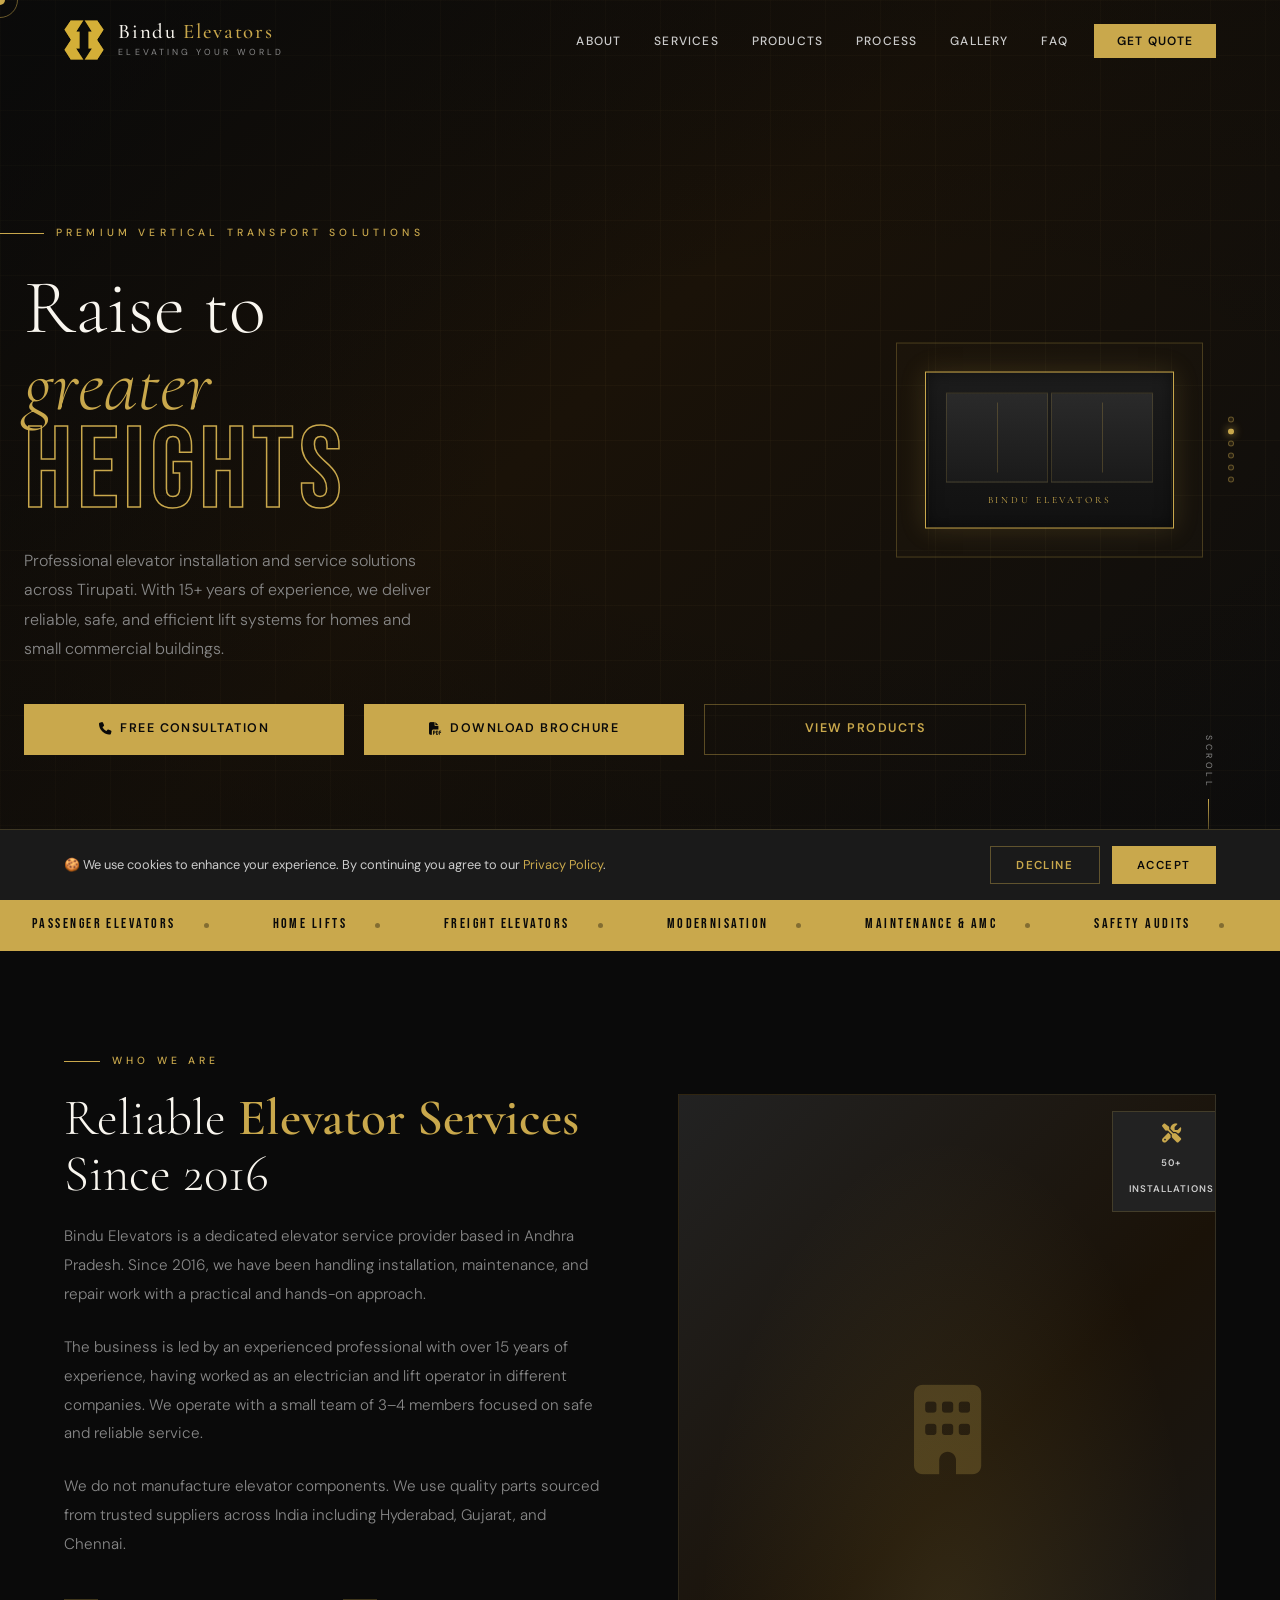
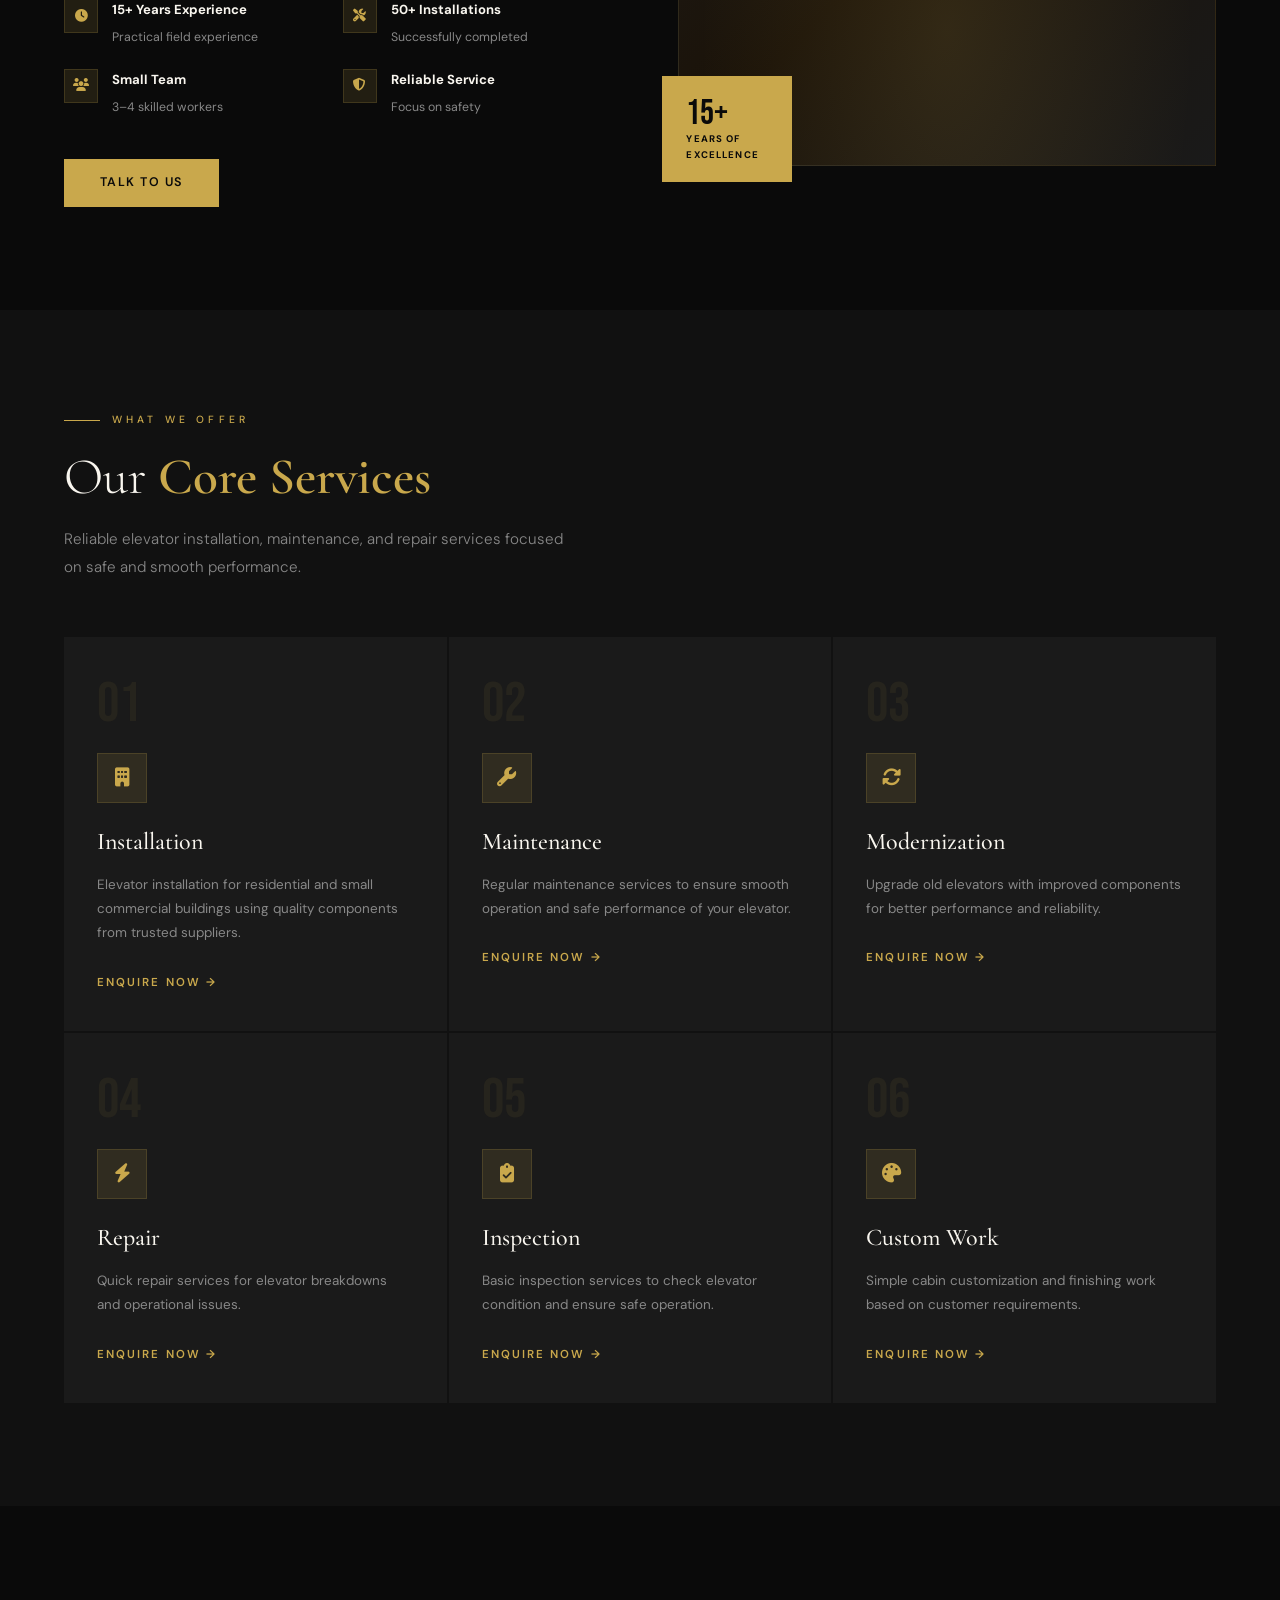
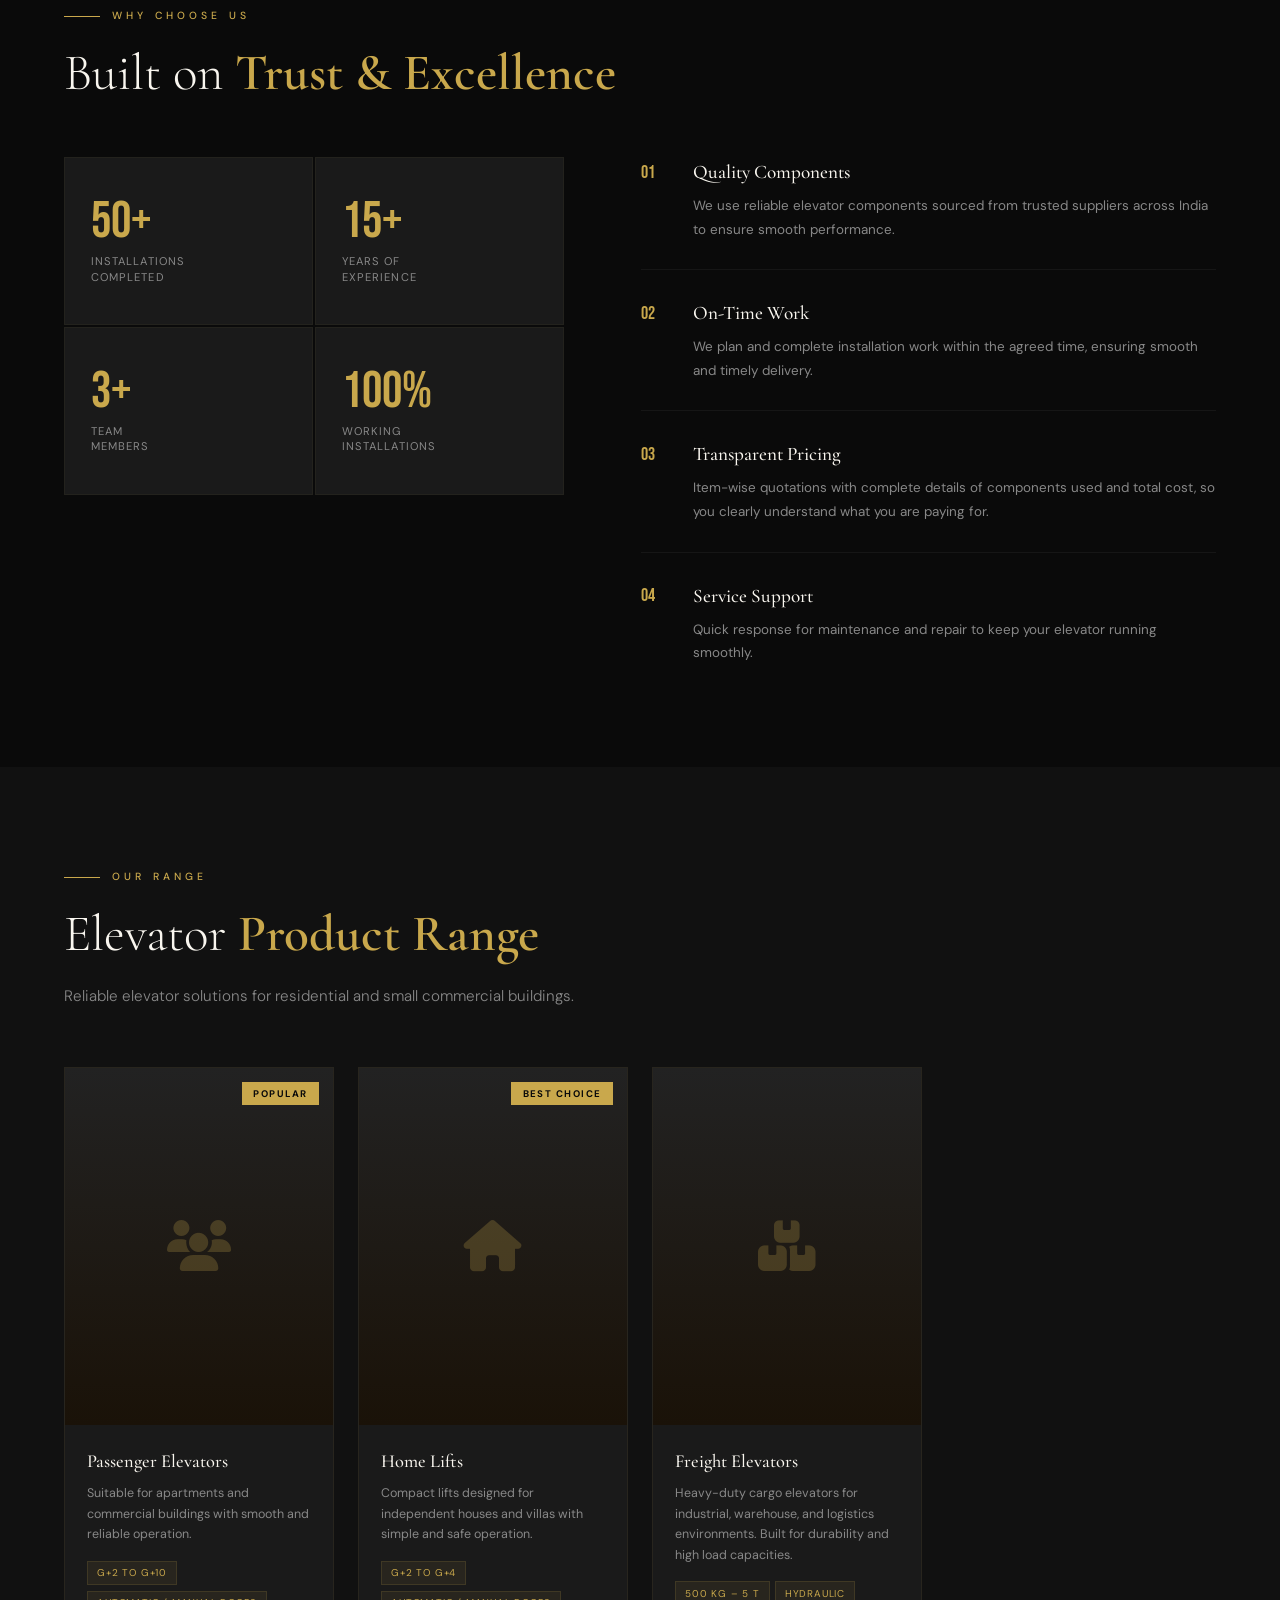
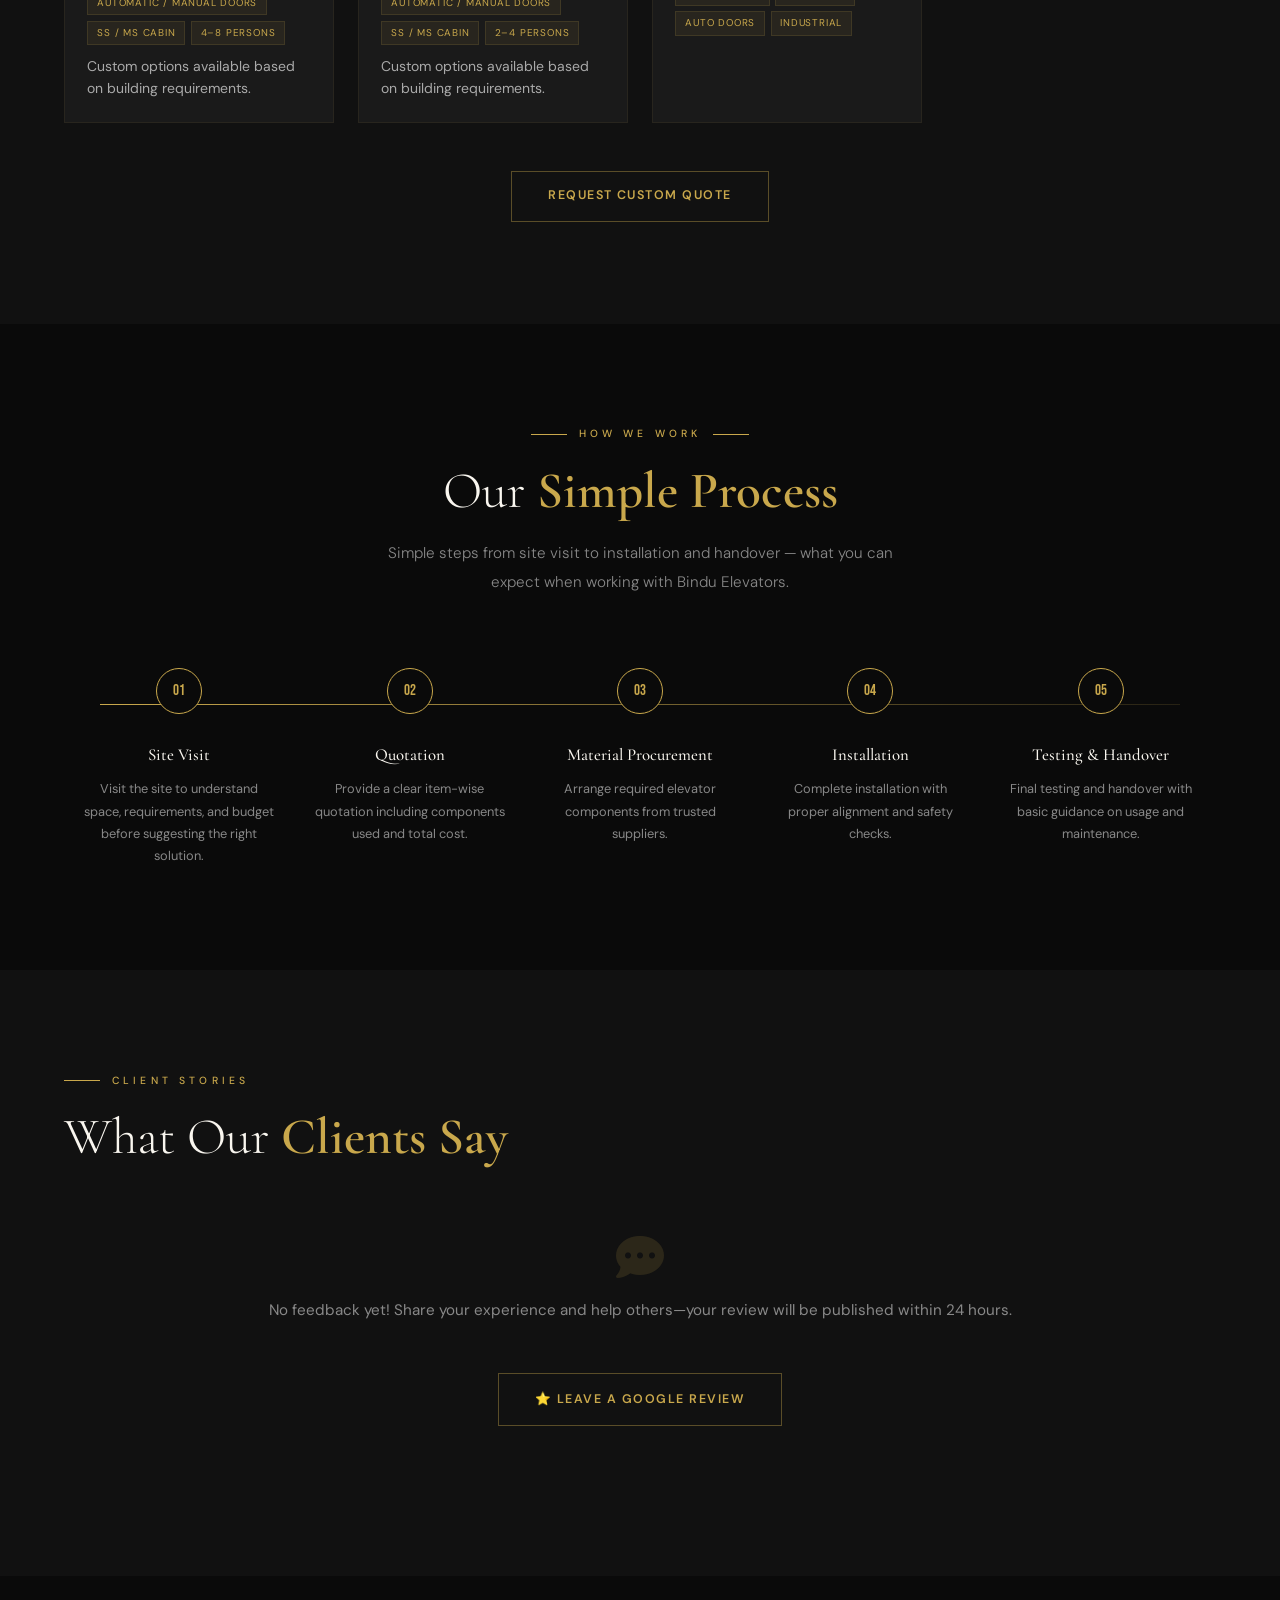
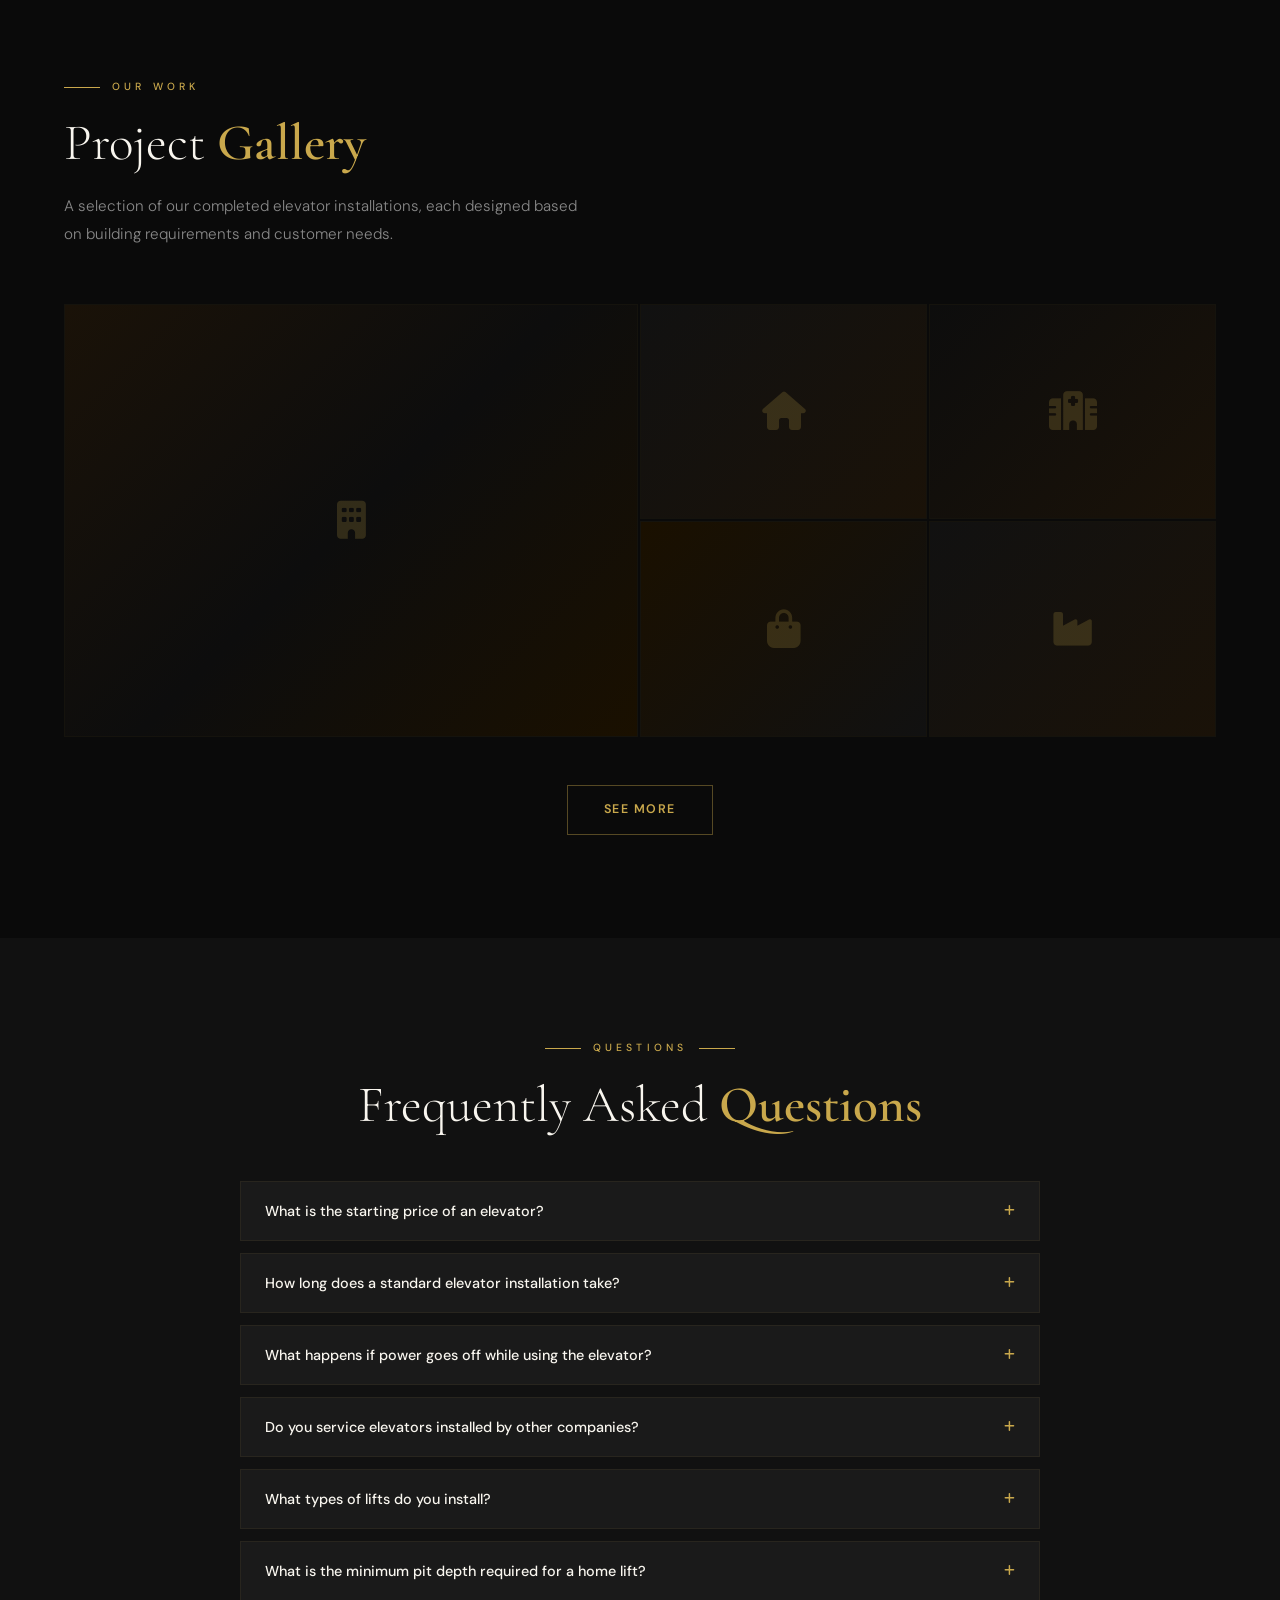
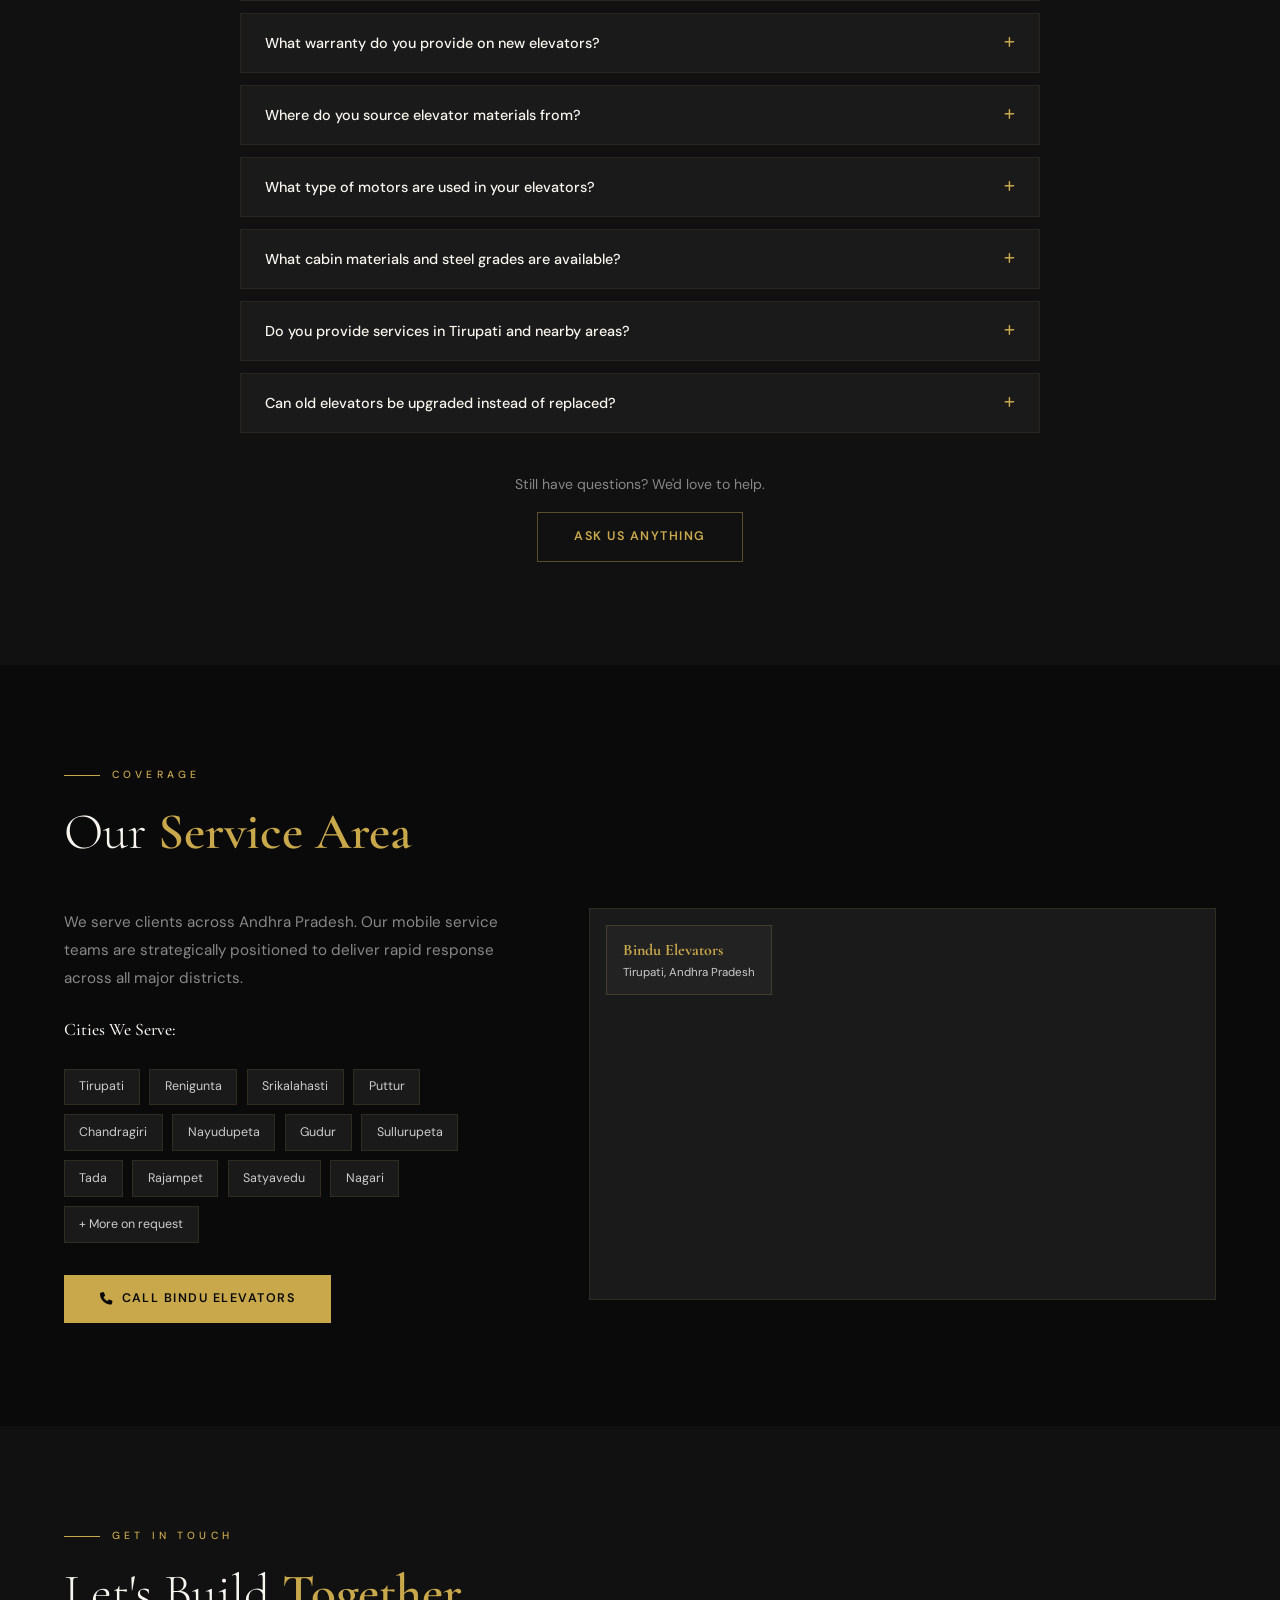
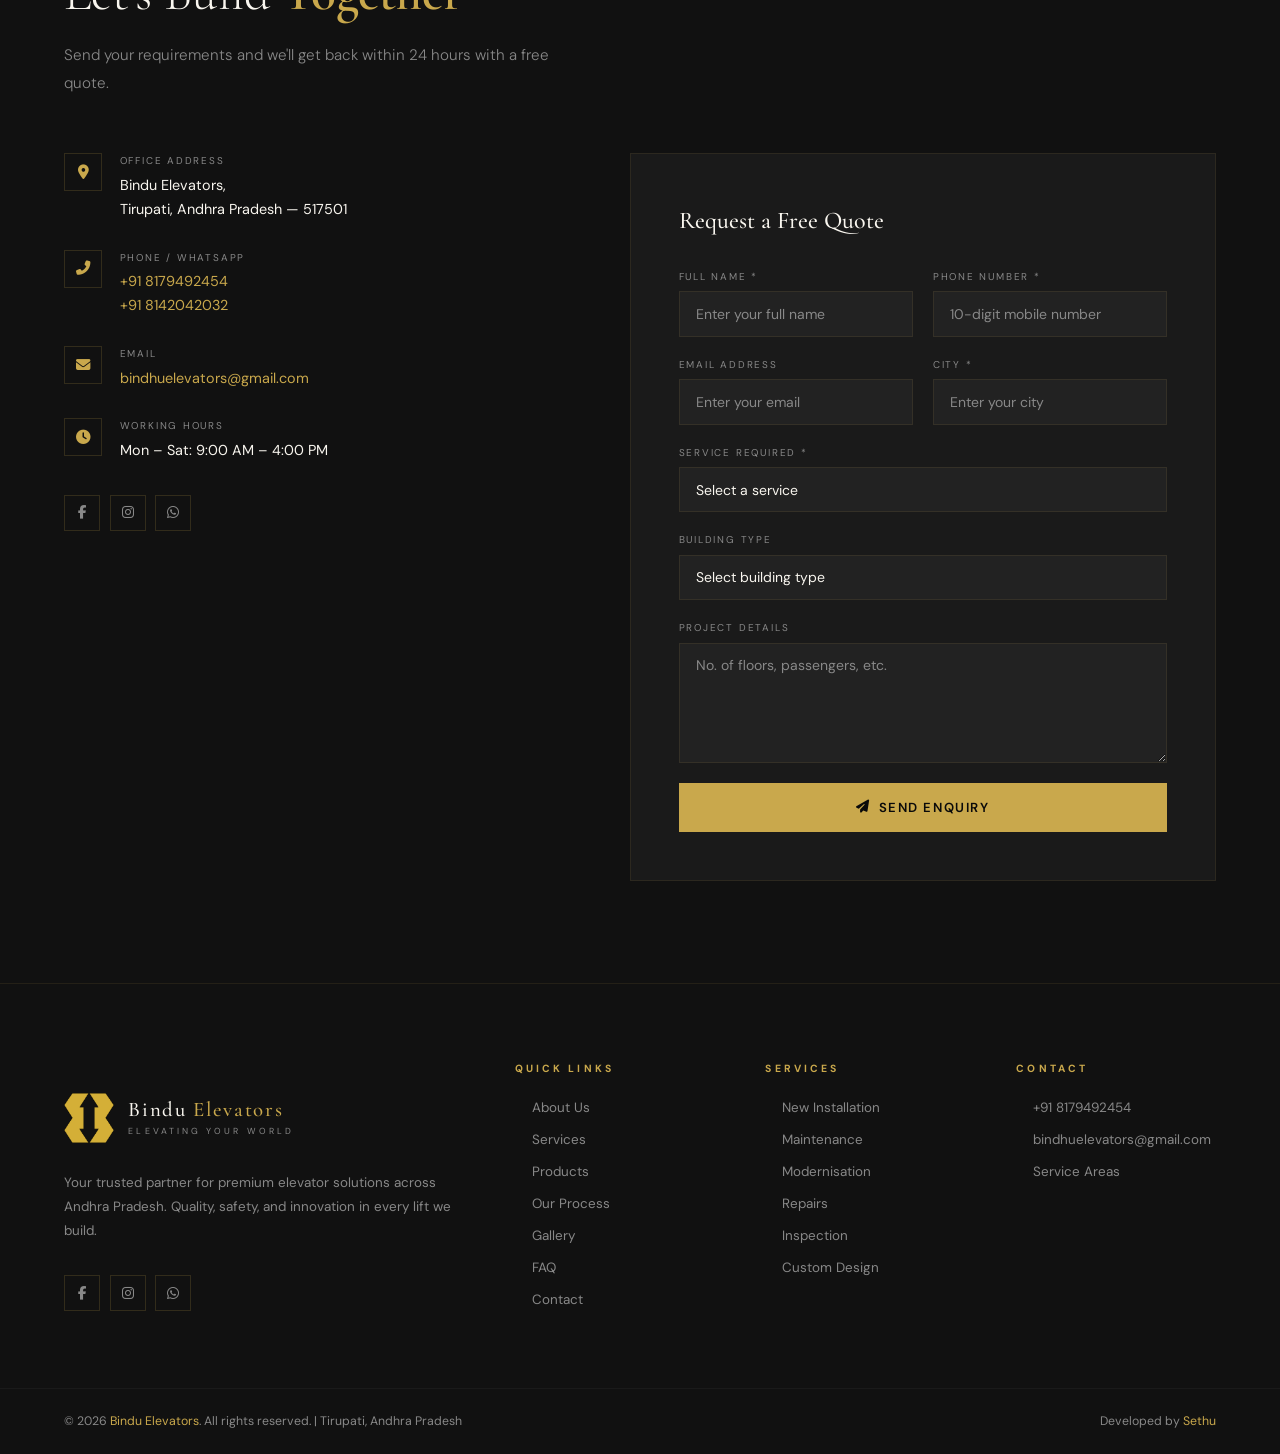
==== commit 35f81afa: "logo" ====
--- a/index.html
+++ b/index.html
@@ -196,7 +196,7 @@
 <!-- NAV -->
 <nav id="nav" aria-label="Main Navigation">
   <div class="ni">
-    <a href="index.html" class="nl"><div class="li"><i ><img style="width: 70px; height: 65px; margin-top: 7px;" src="media/binduelevatorslogo.png" alt="Bindu Elevators Logo"></i></div><div><div class="lt">Bindu <span>Elevators</span></div><span class="ls">Elevating Your World</span></div></a>
+    <a href="index.html" class="nl"><div class="li"><i ><img style="width: 40px; height: 40px; margin-top: 7px;" src="media/binduelevatorslogo.png" alt="Bindu Elevators Logo"></i></div><div><div class="lt">Bindu <span>Elevators</span></div><span class="ls">Elevating Your World</span></div></a>
     </a>
     <ul class="nls" role="list">
       <li><a href="#about">About</a></li>
@@ -899,7 +899,7 @@
   <div class="ftop">
     <div class="fb">
       <a href="#home" class="nl" style="margin-bottom:.5rem;display:inline-flex;">
-      <a href="index.html" class="nl"><div class="li"><i ><img style="width: 70px; height: 65px; margin-top: 7px;" src="media/binduelevatorslogo.png" alt="Bindu Elevators Logo"></i></div><div><div class="lt">Bindu <span>Elevators</span></div><span class="ls">Elevating Your World</span></div></a>
+      <a href="index.html" class="nl"><div class="li"><i ><img style="width: 50px; height: 50px; margin-top: 7px;" src="media/binduelevatorslogo.png" alt="Bindu Elevators Logo"></i></div><div><div class="lt">Bindu <span>Elevators</span></div><span class="ls">Elevating Your World</span></div></a>
       </a>
       <p>Your trusted partner for premium elevator solutions across Andhra Pradesh. Quality, safety, and innovation in every lift we build.</p>
       <div class="slnks">
--- a/style.css
+++ b/style.css
@@ -47,7 +47,7 @@
 #nav{position:fixed;top:0;left:0;right:0;z-index:900;height:var(--nav-h);display:flex;align-items:center;padding:0 clamp(1.25rem,5vw,4rem);transition:background .4s,border-color .4s,height .4s;}
 #nav.solid{background:rgba(10,10,10,.95);backdrop-filter:blur(18px);border-bottom:1px solid rgba(201,168,76,.15);height:68px;}
 .ni{width:100%;display:flex;align-items:center;justify-content:space-between;}
-.nl{display:flex;align-items:center;gap:.1rem;}
+.nl{display:flex;align-items:center;gap:.9rem;}
 .lt{font-family:var(--fd);font-size:1.3rem;font-weight:500;letter-spacing:.08em;line-height:1.1;}
 .lt span{color:var(--gold);}
 .ls{font-size:.55rem;letter-spacing:.35em;color:var(--grey);text-transform:uppercase;display:block;margin-top:2px;}
@@ -108,7 +108,7 @@
 .clbl{text-align:center;margin-top:.6rem;font-family:var(--fd);font-size:.6rem;letter-spacing:.3em;color:var(--gold);text-transform:uppercase;}
 
 .hcont{position:relative;z-index:2;max-width:600px;}
-.htag{display:flex;align-items:center;gap:.75rem;margin-bottom:1.75rem;}
+.htag{display:flex;align-items:center;gap:.75rem;margin-bottom:1.75rem;margin-top: 20px;}
 .htl{width:44px;height:1px;background:var(--gold);}
 .htag span{font-size:.65rem;letter-spacing:.4em;text-transform:uppercase;color:var(--gold);font-weight:500;}
 .htitle{font-family:var(--fd);font-weight:300;line-height:1.0;font-size:clamp(3rem,6vw,6.5rem);margin-bottom:1.5rem;margin-left:1.5rem;}
@@ -338,10 +338,13 @@
 /* ===== RESPONSIVE ===== */
 @media(min-width:1200px){
   .hctas .btn{padding:.9rem 10rem;}
+  .htag{margin-top: 5rem;}
 }
 @media(max-width:1200px){
   .prg{grid-template-columns:repeat(2,1fr);}
   .ftop{grid-template-columns:1fr 1fr;}
+  .htag{margin-top: 5rem;}
+
 }
 @media(max-width:1024px){
   .ag{grid-template-columns:1fr;}
@@ -353,6 +356,8 @@
   .areag{grid-template-columns:1fr;}
   .ftop{grid-template-columns:1fr 1fr;}
   .hvis{display:none;}
+  .htag{margin-top: 5rem;}
+
 }
 @media(max-width:900px){
   .svgg{grid-template-columns:1fr 1fr;}
@@ -363,6 +368,8 @@
   .ps{text-align:left;display:grid;grid-template-columns:46px 1fr;gap:1.5rem;padding:1.25rem 0;border-bottom:1px solid rgba(201,168,76,.08);align-items:start;}
   .ps:last-child{border-bottom:none;}
   .psc{margin:0;}
+  .htag{margin-top: 5rem;}
+
 }
 @media(max-width:640px){
   .svgg{grid-template-columns:1fr;}
@@ -379,9 +386,13 @@
   .fbot{flex-direction:column;text-align:center;}
   #btt{bottom:6rem;right:1rem;}
   #wa{bottom:1rem;right:1rem;}
+    .htag{margin-top: 5rem;}
 }
 @media(max-width:400px){
   .hstroke{font-size:clamp(3.5rem,16vw,5rem);}
+  .htag{margin-top: 5rem;}
+  .ld-logo{font-size:clamp(1.5rem,2.5vw,3.5rem);}
+
 }
 #getquote{
   scroll-margin-top: 100px;
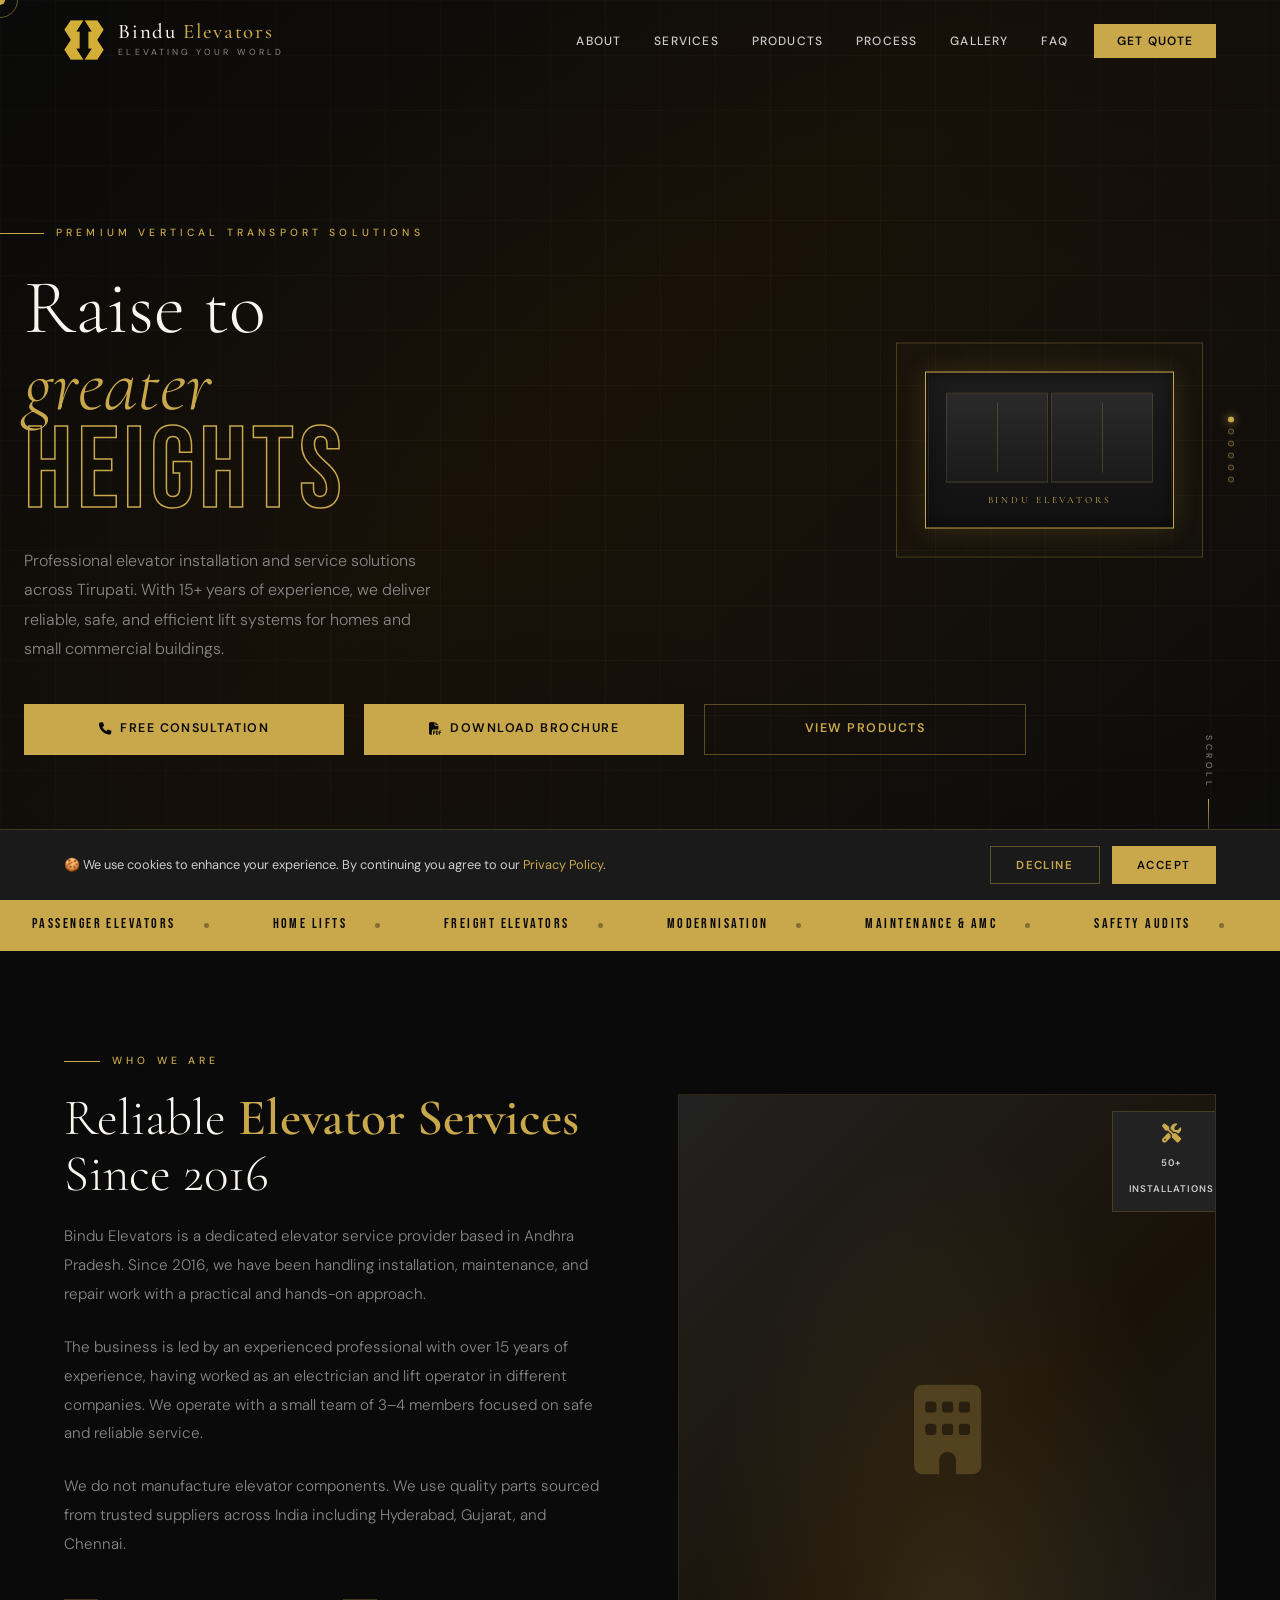
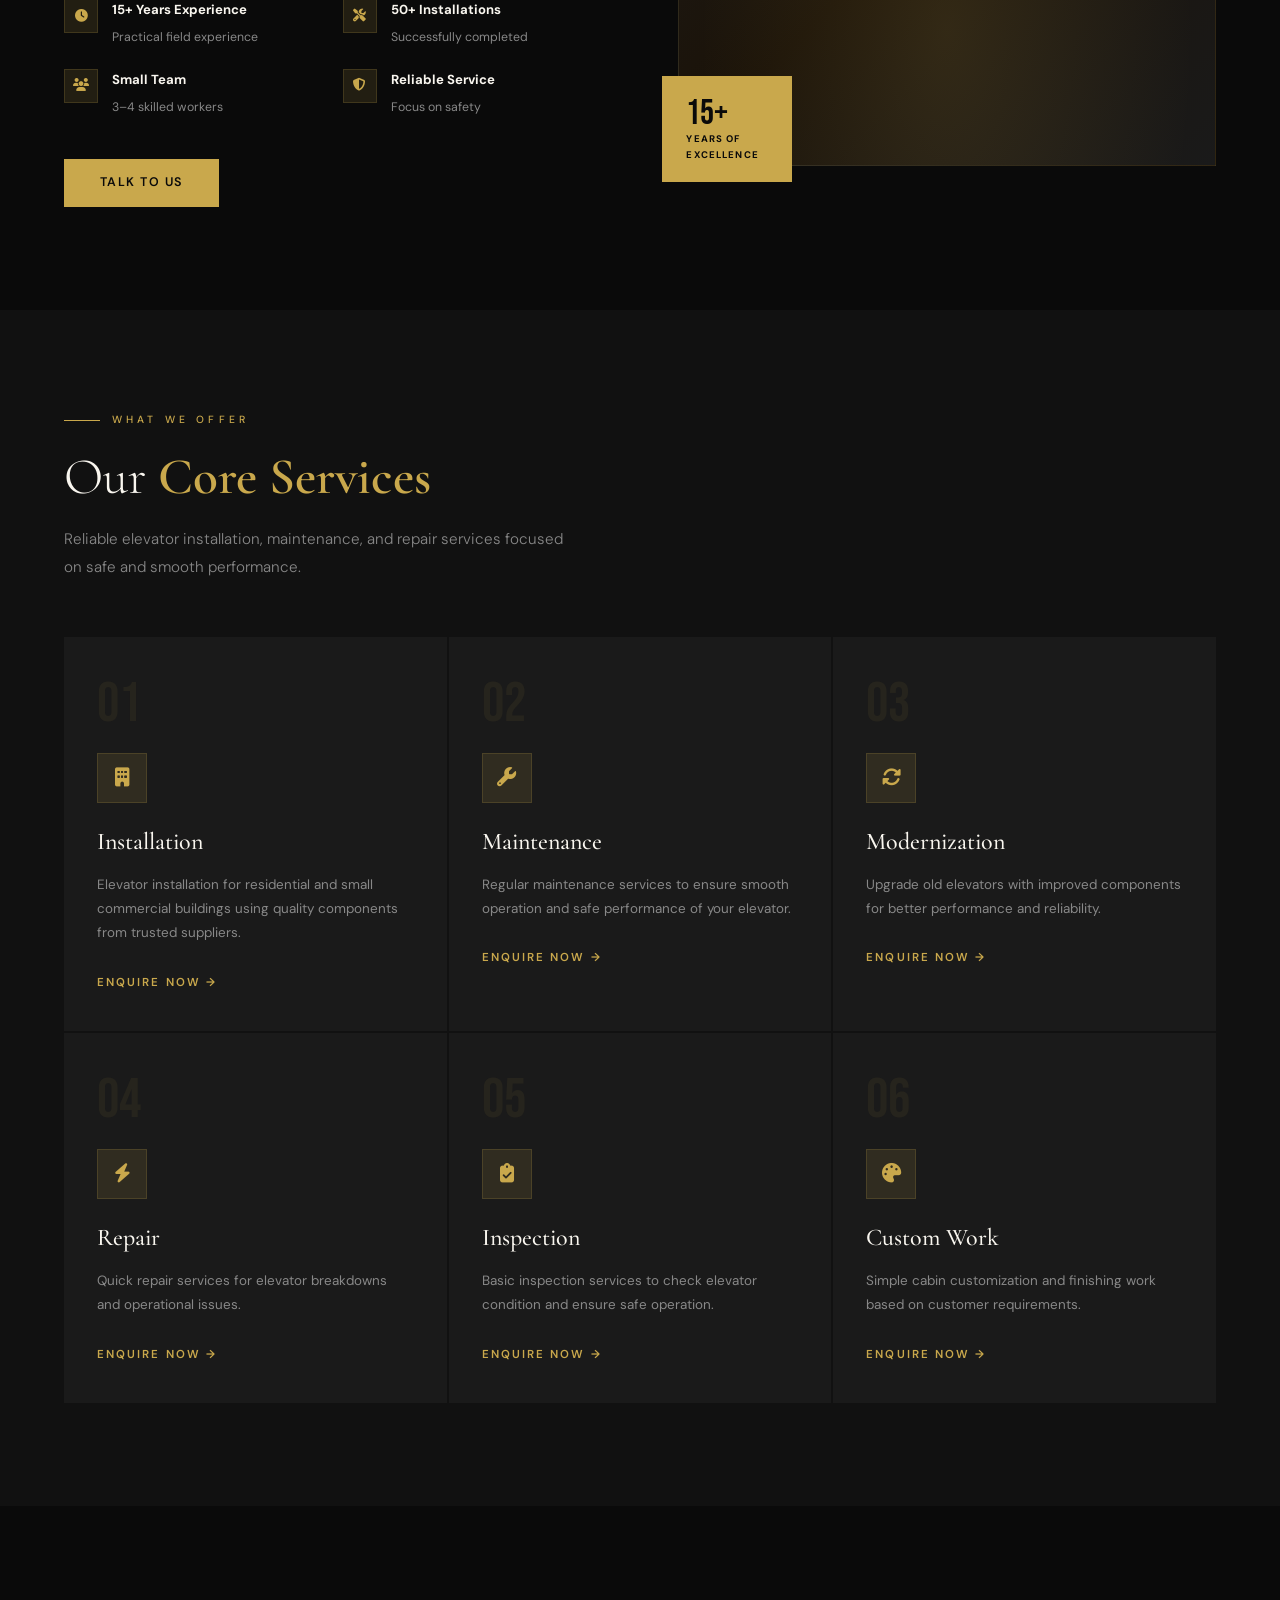
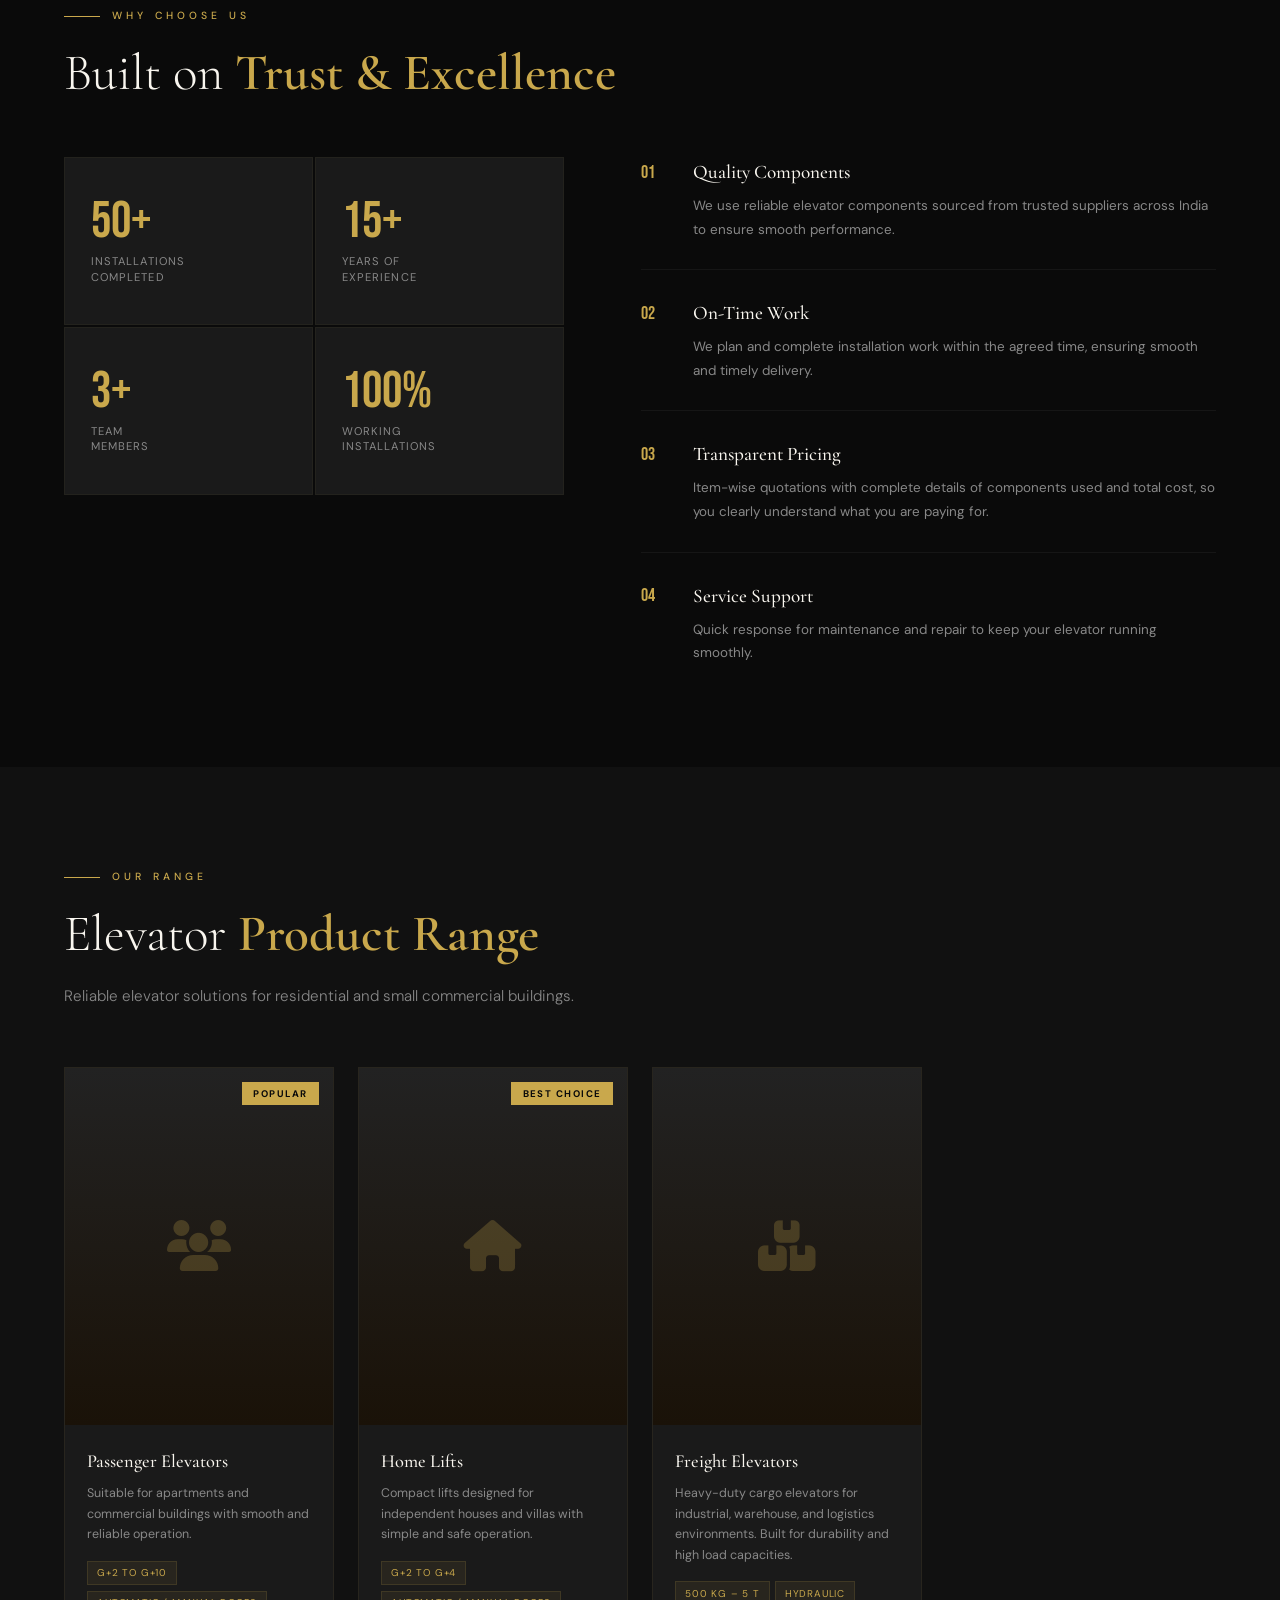
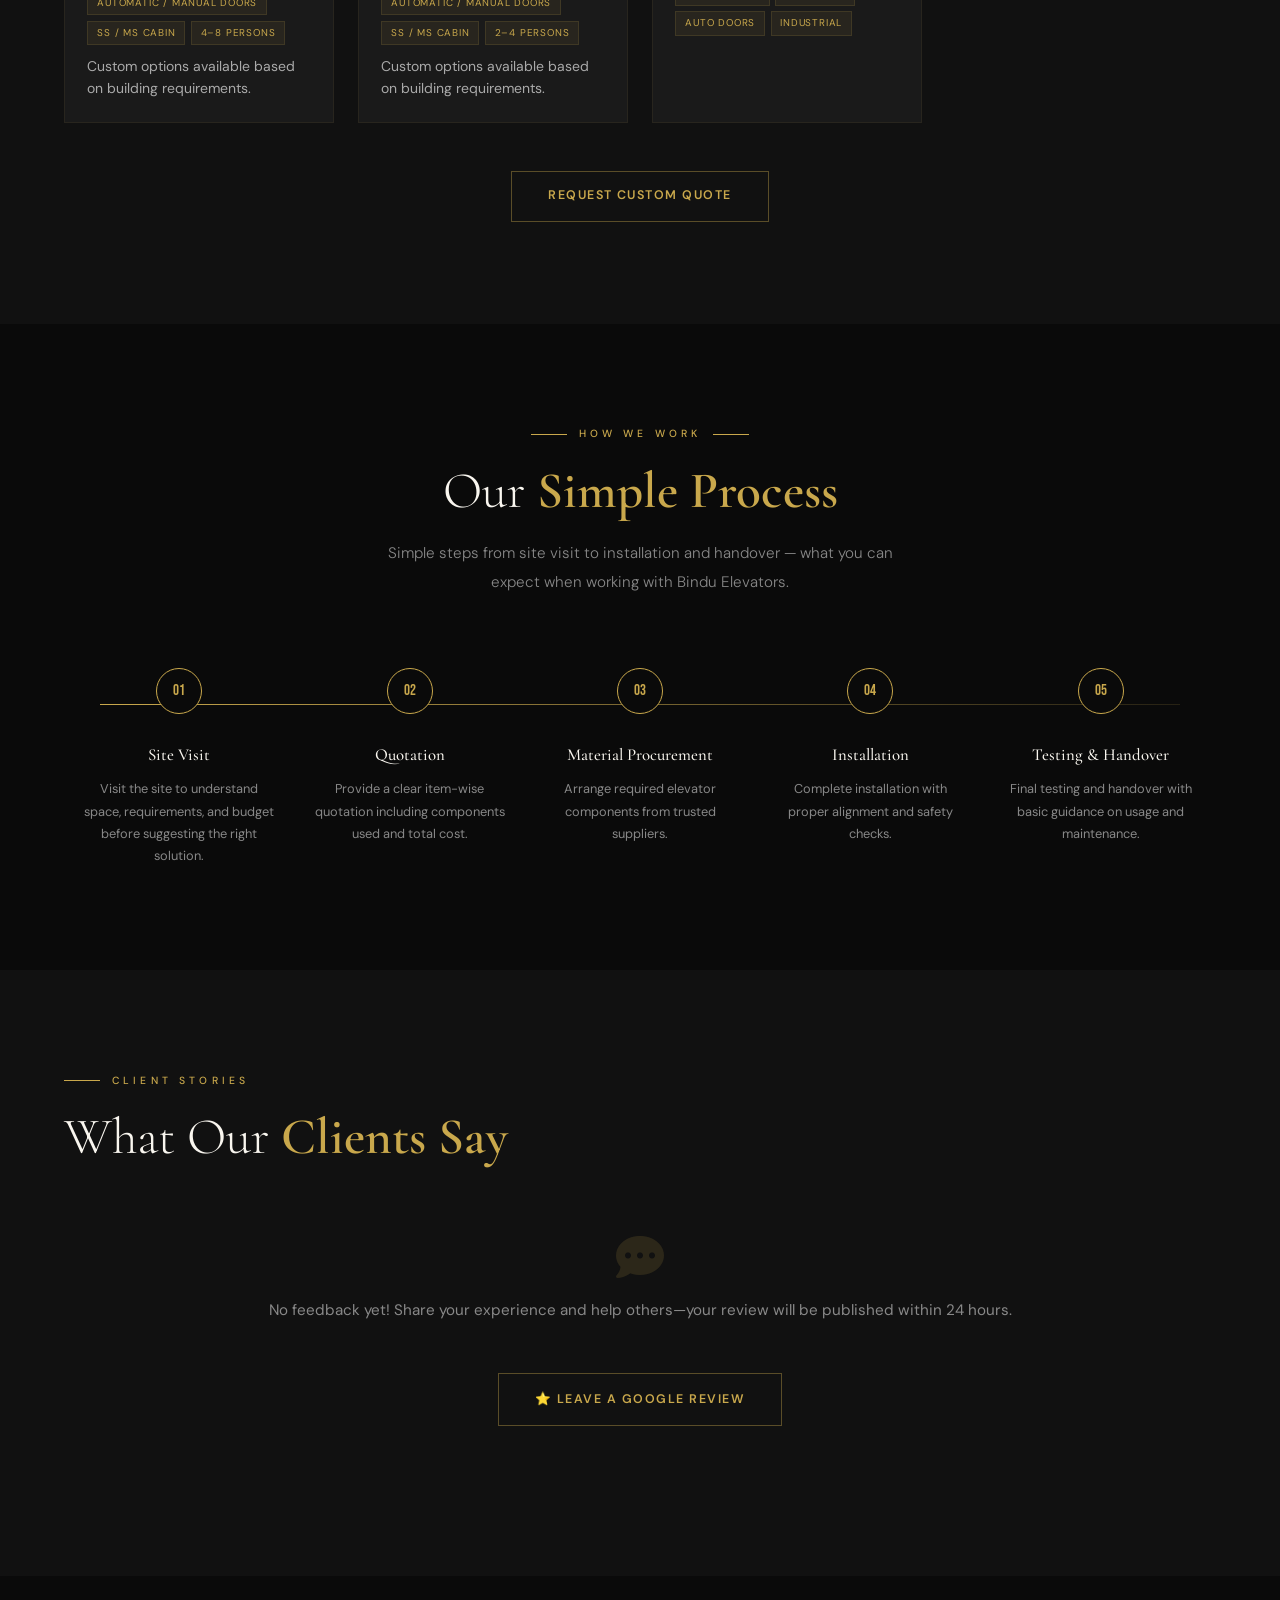
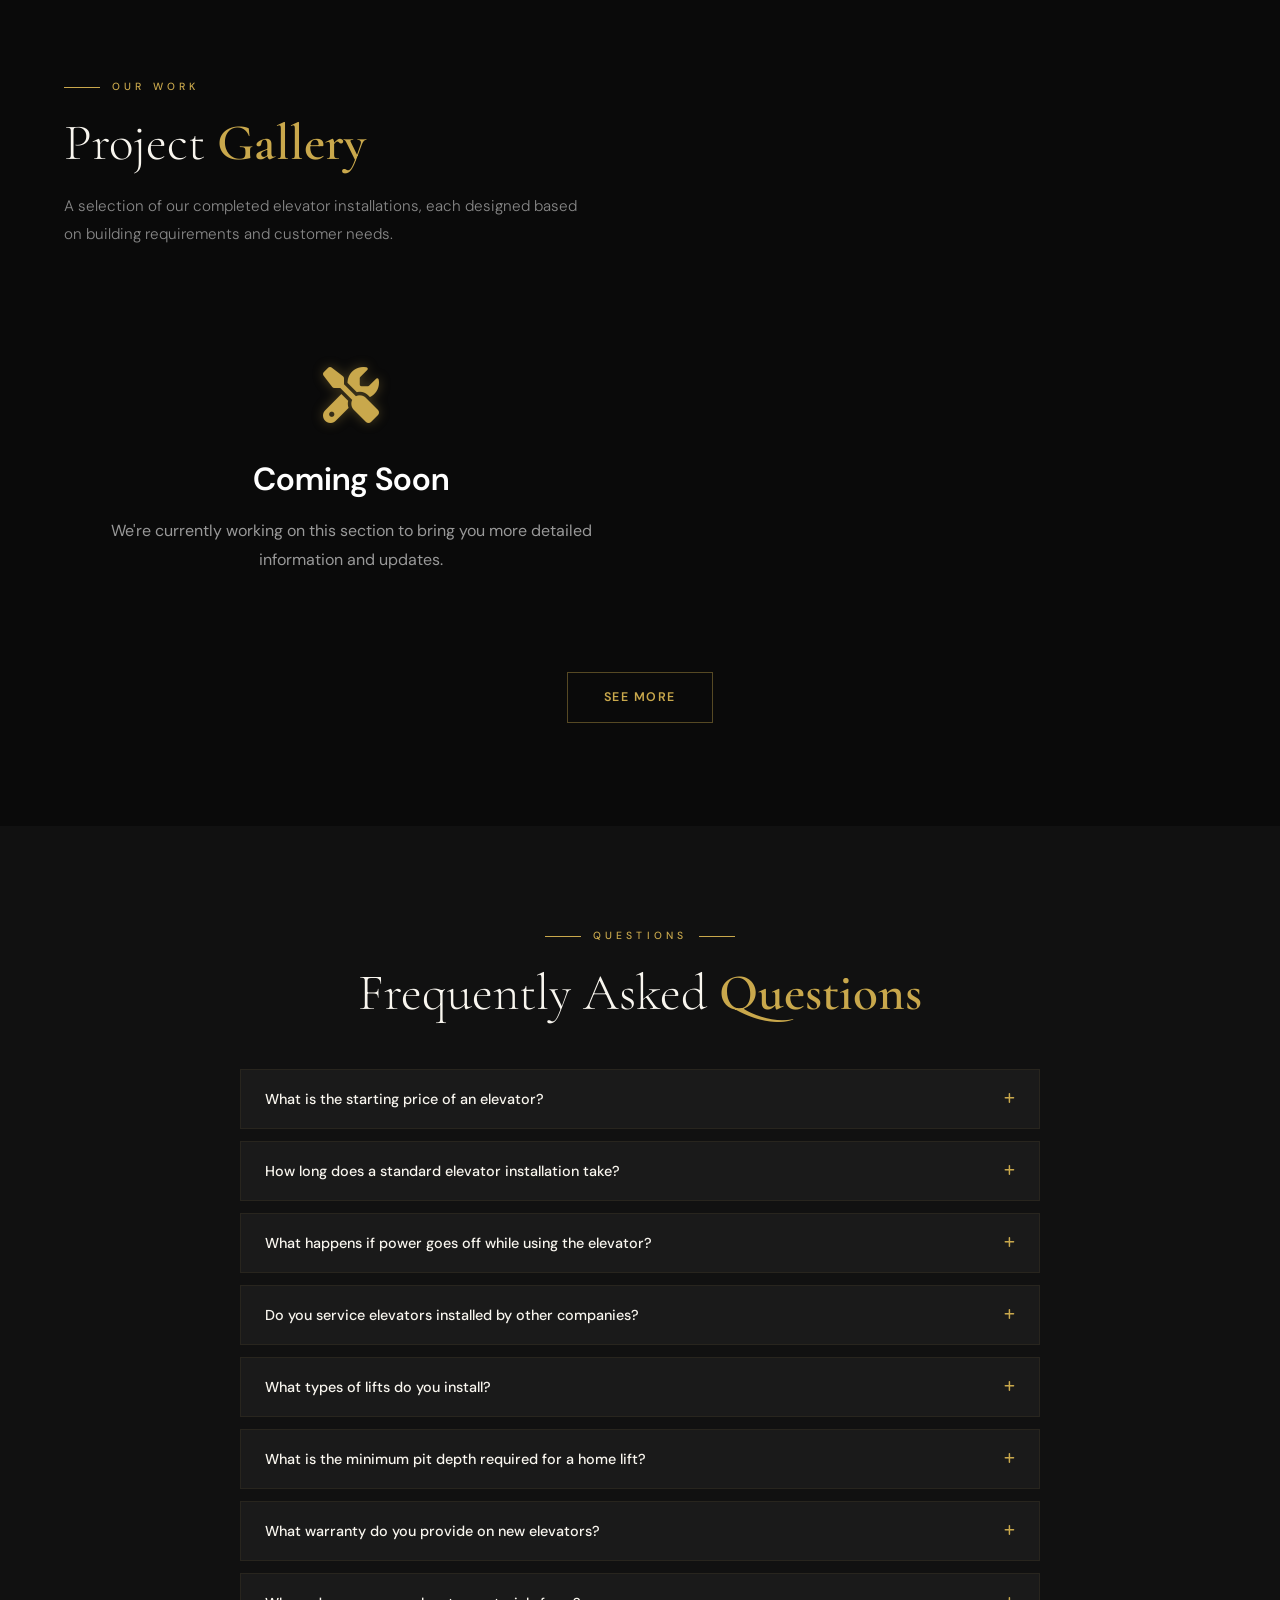
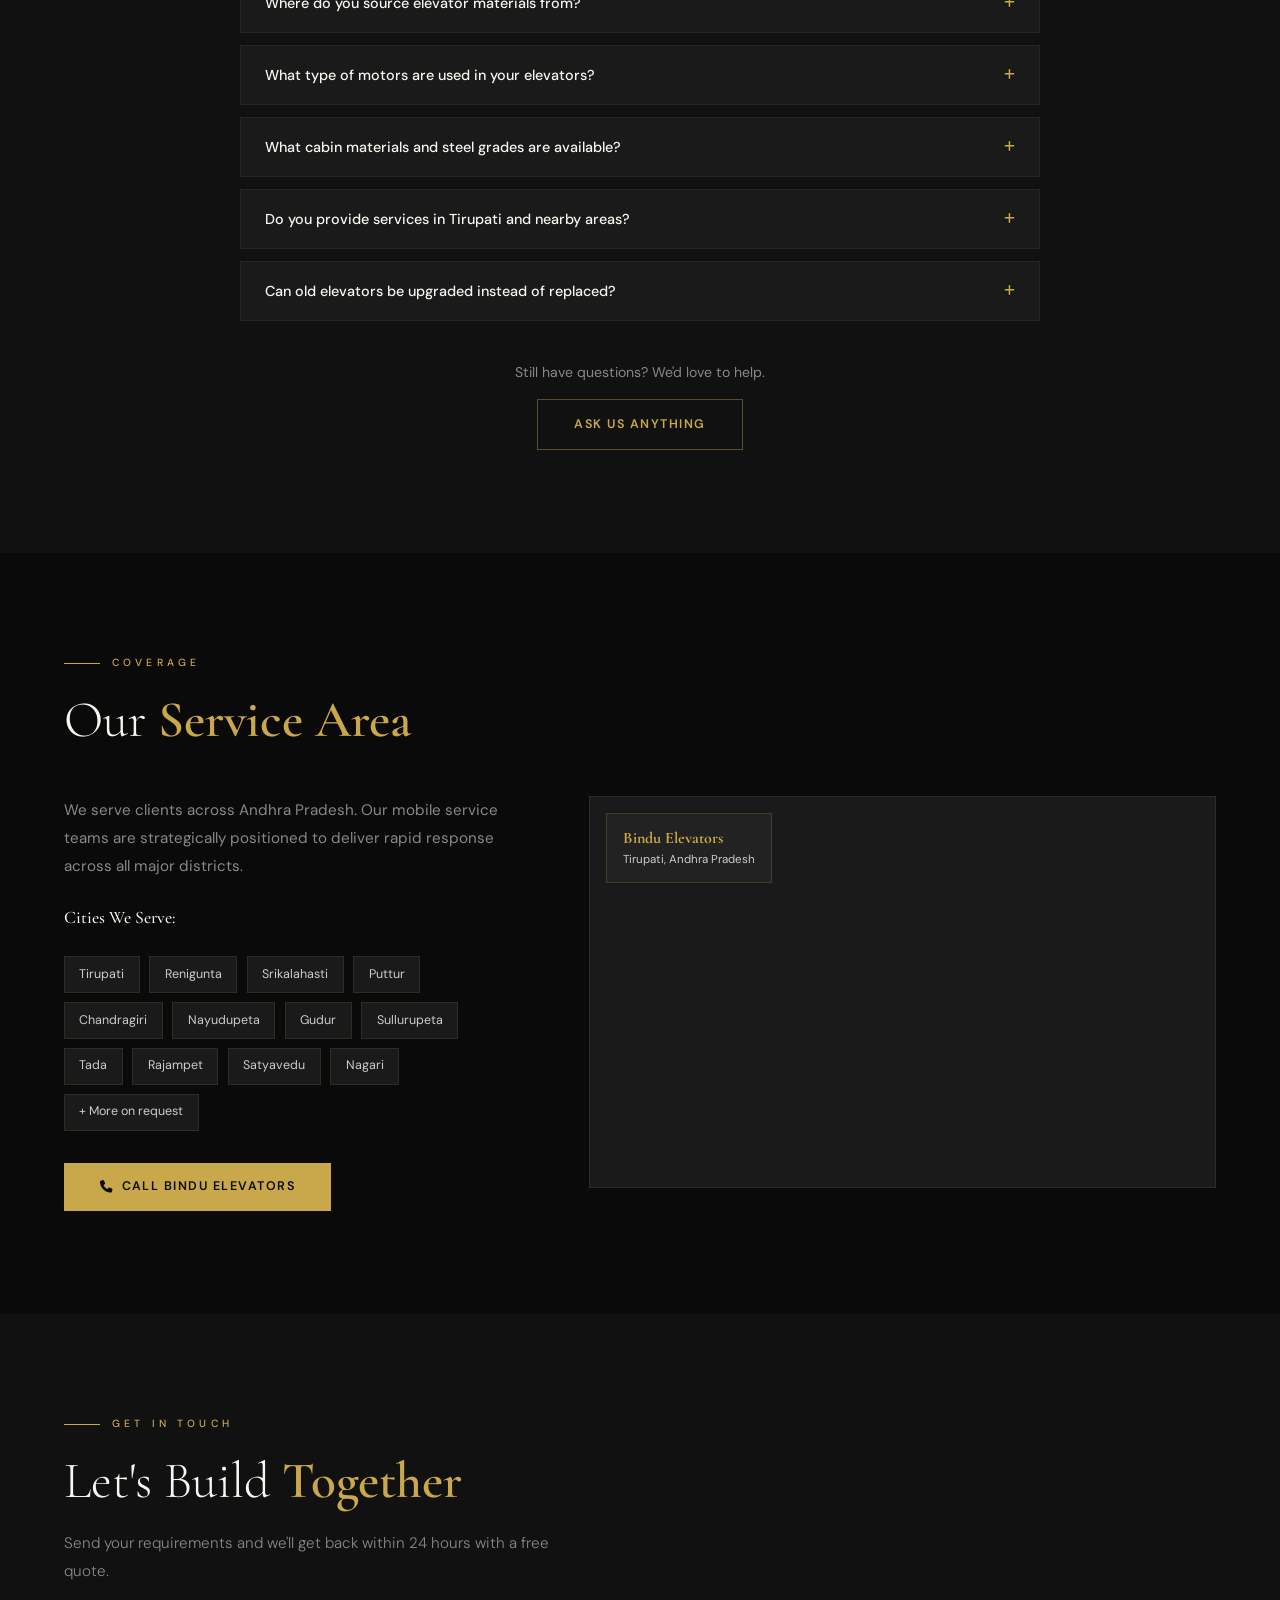
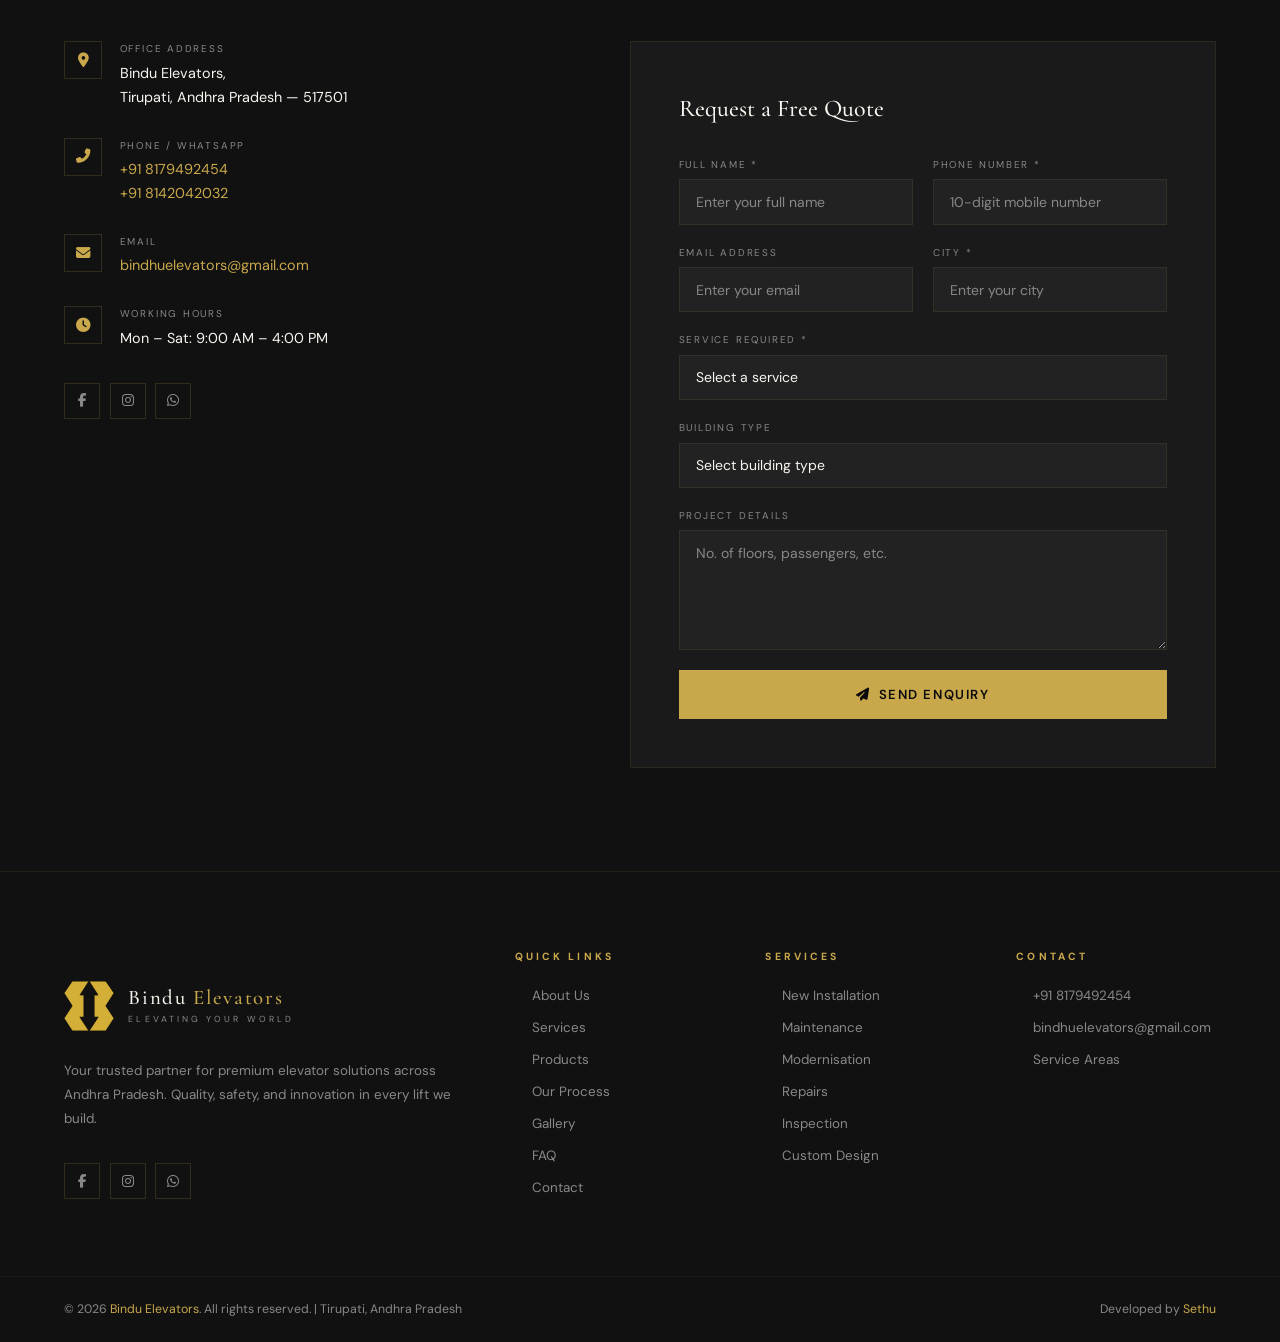
==== commit 1f81b401: "commit" ====
--- a/index.html
+++ b/index.html
@@ -577,11 +577,57 @@
   <div class="si">
     <div class="rv"><div class="stag"><div class="stl"></div><span>Our Work</span></div><h2 class="stitle">Project <strong>Gallery</strong></h2><p class="ssub">A selection of our completed elevator installations, each designed based on building requirements and customer needs.</p></div>
     <div class="glg rv">
+  <!--Coming Soon-->
+<div style="
+display:flex;
+flex-direction:column;
+justify-content:center;
+align-items:center;
+text-align:center;
+padding:3rem 1rem;
+min-height:300px;
+width:100%;
+box-sizing:border-box;
+">
+
+  <div style="
+  font-size:clamp(2rem,5vw,3.5rem);
+  color:#C9A84C;
+  margin-bottom:.8rem;
+  text-shadow:0 0 12px rgba(201,168,76,.35);
+  ">
+    <i class="fas fa-tools"></i>
+  </div>
+
+  <h3 style="
+  font-size:clamp(1.3rem,4vw,2rem);
+  color:#fff;
+  margin-bottom:.7rem;
+  font-weight:600;
+  ">
+    Coming Soon
+  </h3>
+
+  <p style="
+  color:#999;
+  font-size:clamp(.88rem,2vw,1rem);
+  max-width:600px;
+  line-height:1.8;
+  margin:0 auto;
+  ">
+    We're currently working on this section to bring you more detailed information and updates.
+  </p>
+
+</div>
+<!--Coming Soon-->
+      <!--
+      <div
       <div class="gli tall" onclick="openLb(0)" tabindex="0" role="button" aria-label="View Commercial Tower project"><div class="glbg" style="background:linear-gradient(135deg,#1a1208,#0d0d0d,#1a1000)"></div><div class="glov"></div><i class="fas fa-building glico"></i><div class="glcap"><h4>Commercial Tower — Vijayawada</h4><p>8-passenger MRL elevator · 20 floors</p></div></div>
       <div class="gli" onclick="openLb(1)" tabindex="0" role="button" aria-label="View Villa Lift project"><div class="glbg" style="background:linear-gradient(135deg,#111,#1a1208)"></div><div class="glov"></div><i class="fas fa-home glico"></i><div class="glcap"><h4>Luxury Villa Lift — Nellore</h4><p>Glass cabin home lift · 4 floors</p></div></div>
       <div class="gli" onclick="openLb(2)" tabindex="0" role="button" aria-label="View Hospital project"><div class="glbg" style="background:linear-gradient(135deg,#0d0d0d,#1a1208)"></div><div class="glov"></div><i class="fas fa-hospital glico"></i><div class="glcap"><h4>Hospital Elevator — Guntur</h4><p>Stretcher elevator · 6 floors</p></div></div>
       <div class="gli" onclick="openLb(3)" tabindex="0" role="button" aria-label="View Shopping Mall project"><div class="glbg" style="background:linear-gradient(135deg,#1a1000,#111)"></div><div class="glov"></div><i class="fas fa-shopping-bag glico"></i><div class="glcap"><h4>Shopping Mall — Tirupati</h4><p>Panoramic glass elevator</p></div></div>
       <div class="gli" onclick="openLb(4)" tabindex="0" role="button" aria-label="View Warehouse project"><div class="glbg" style="background:linear-gradient(135deg,#111,#1a1208)"></div><div class="glov"></div><i class="fas fa-industry glico"></i><div class="glcap"><h4>Warehouse Freight Lift — Ongole</h4><p>2-tonne industrial elevator</p></div></div>
+    -->
     </div>
 <div style="text-align:center;margin-top:3rem;"><a href="gallery.html" class="btn bo"><span>See More</span></a></div>
 
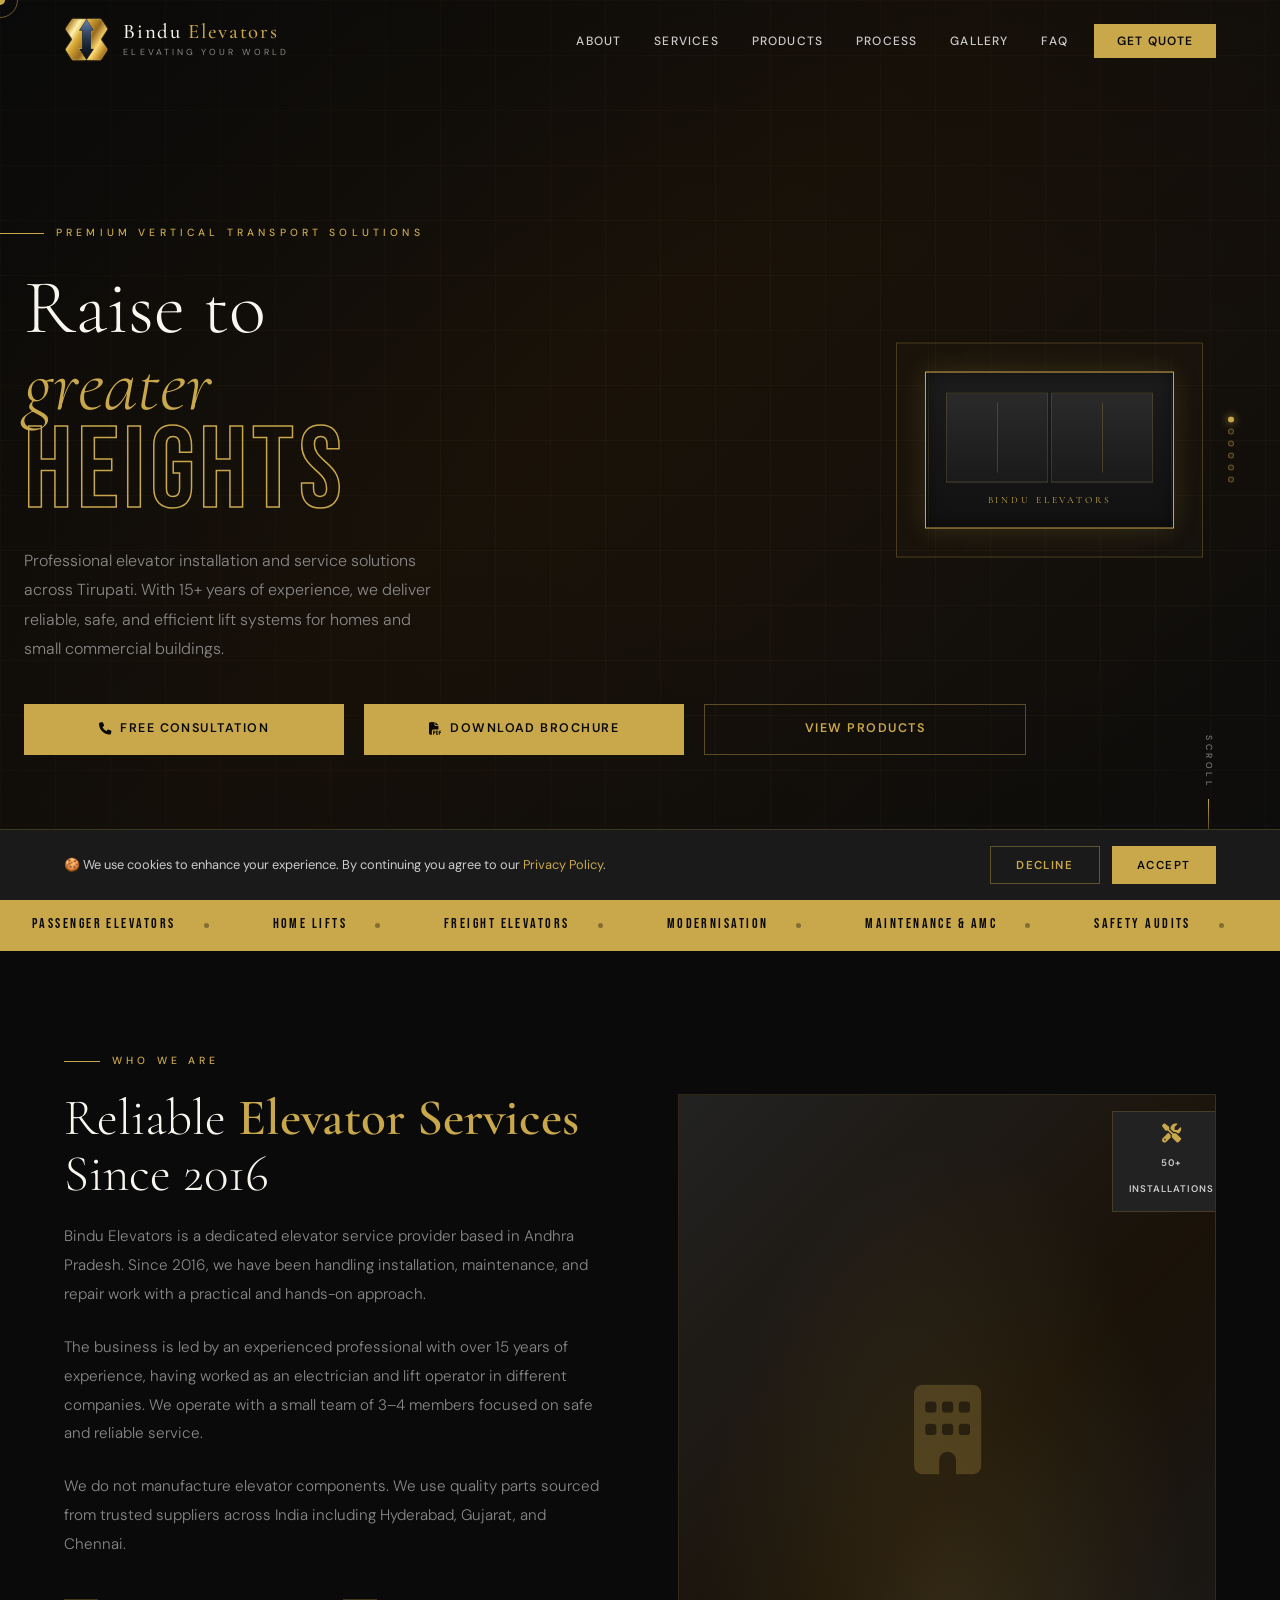
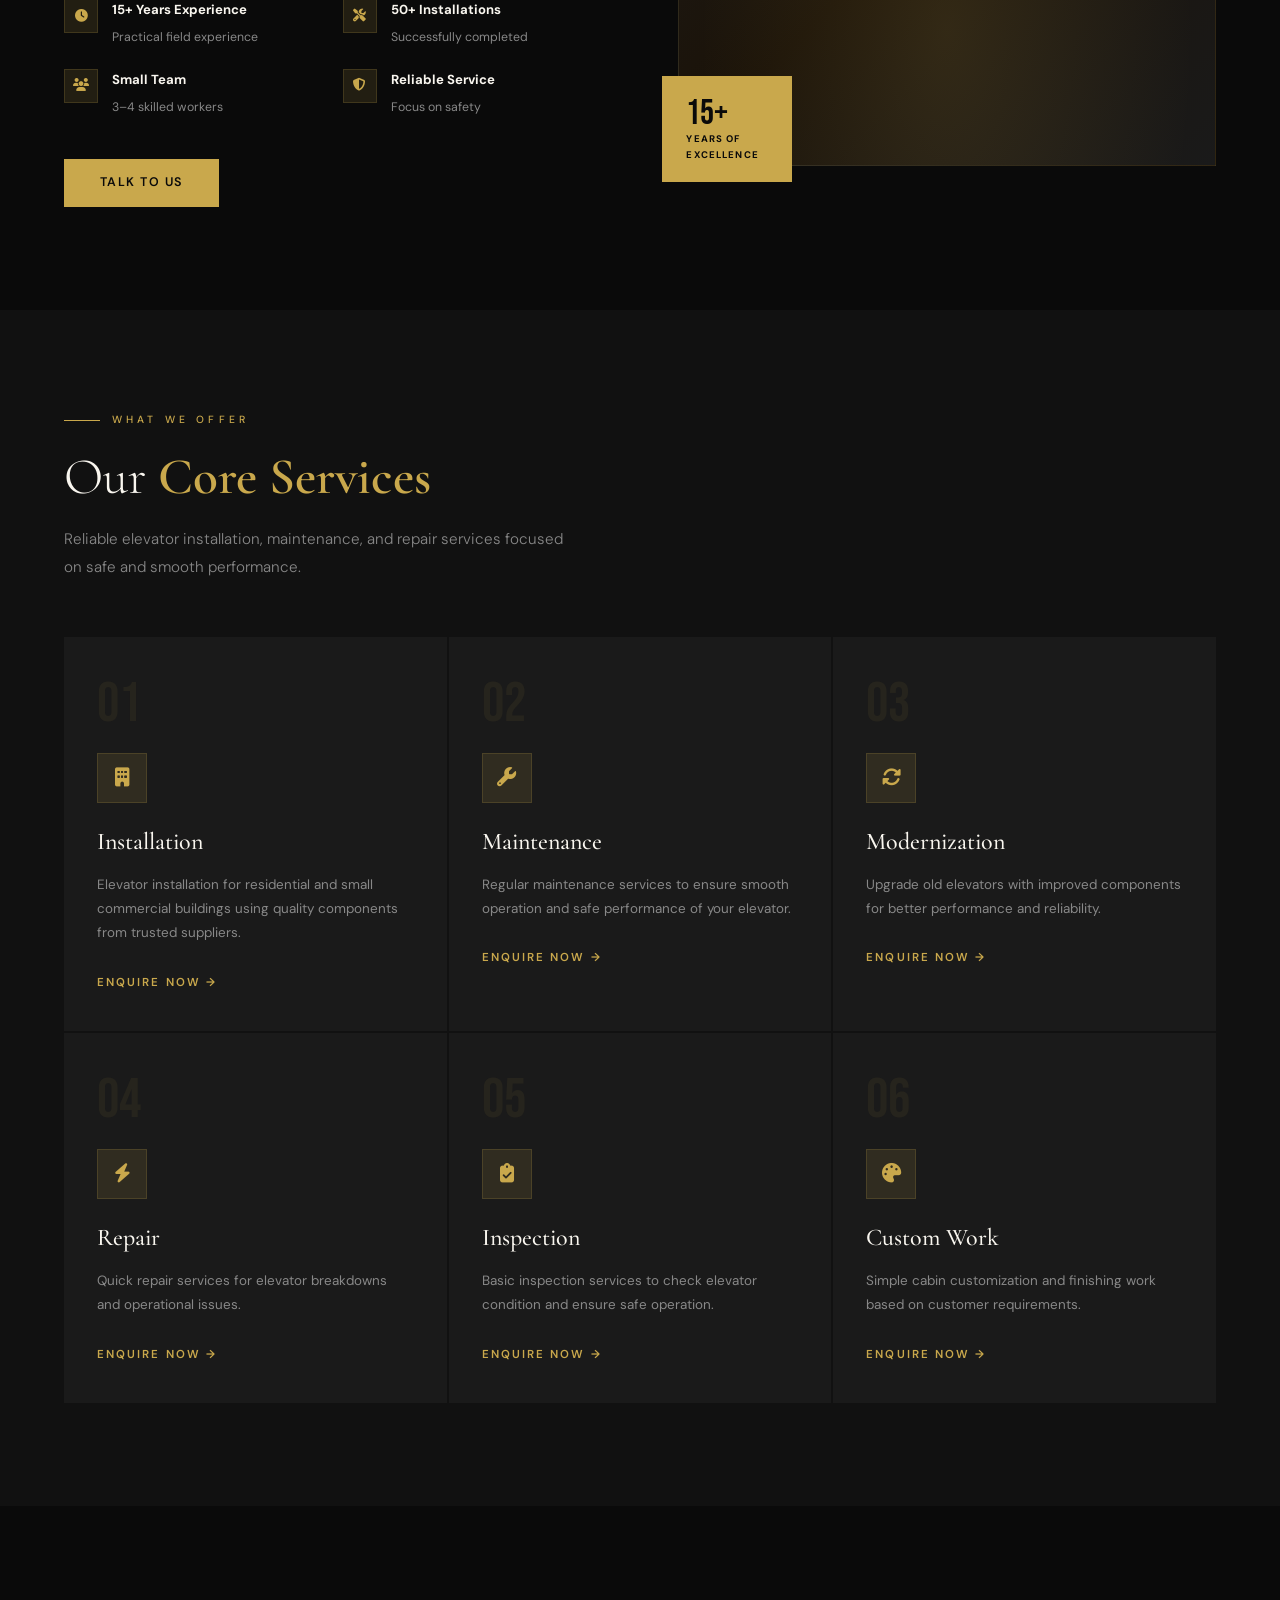
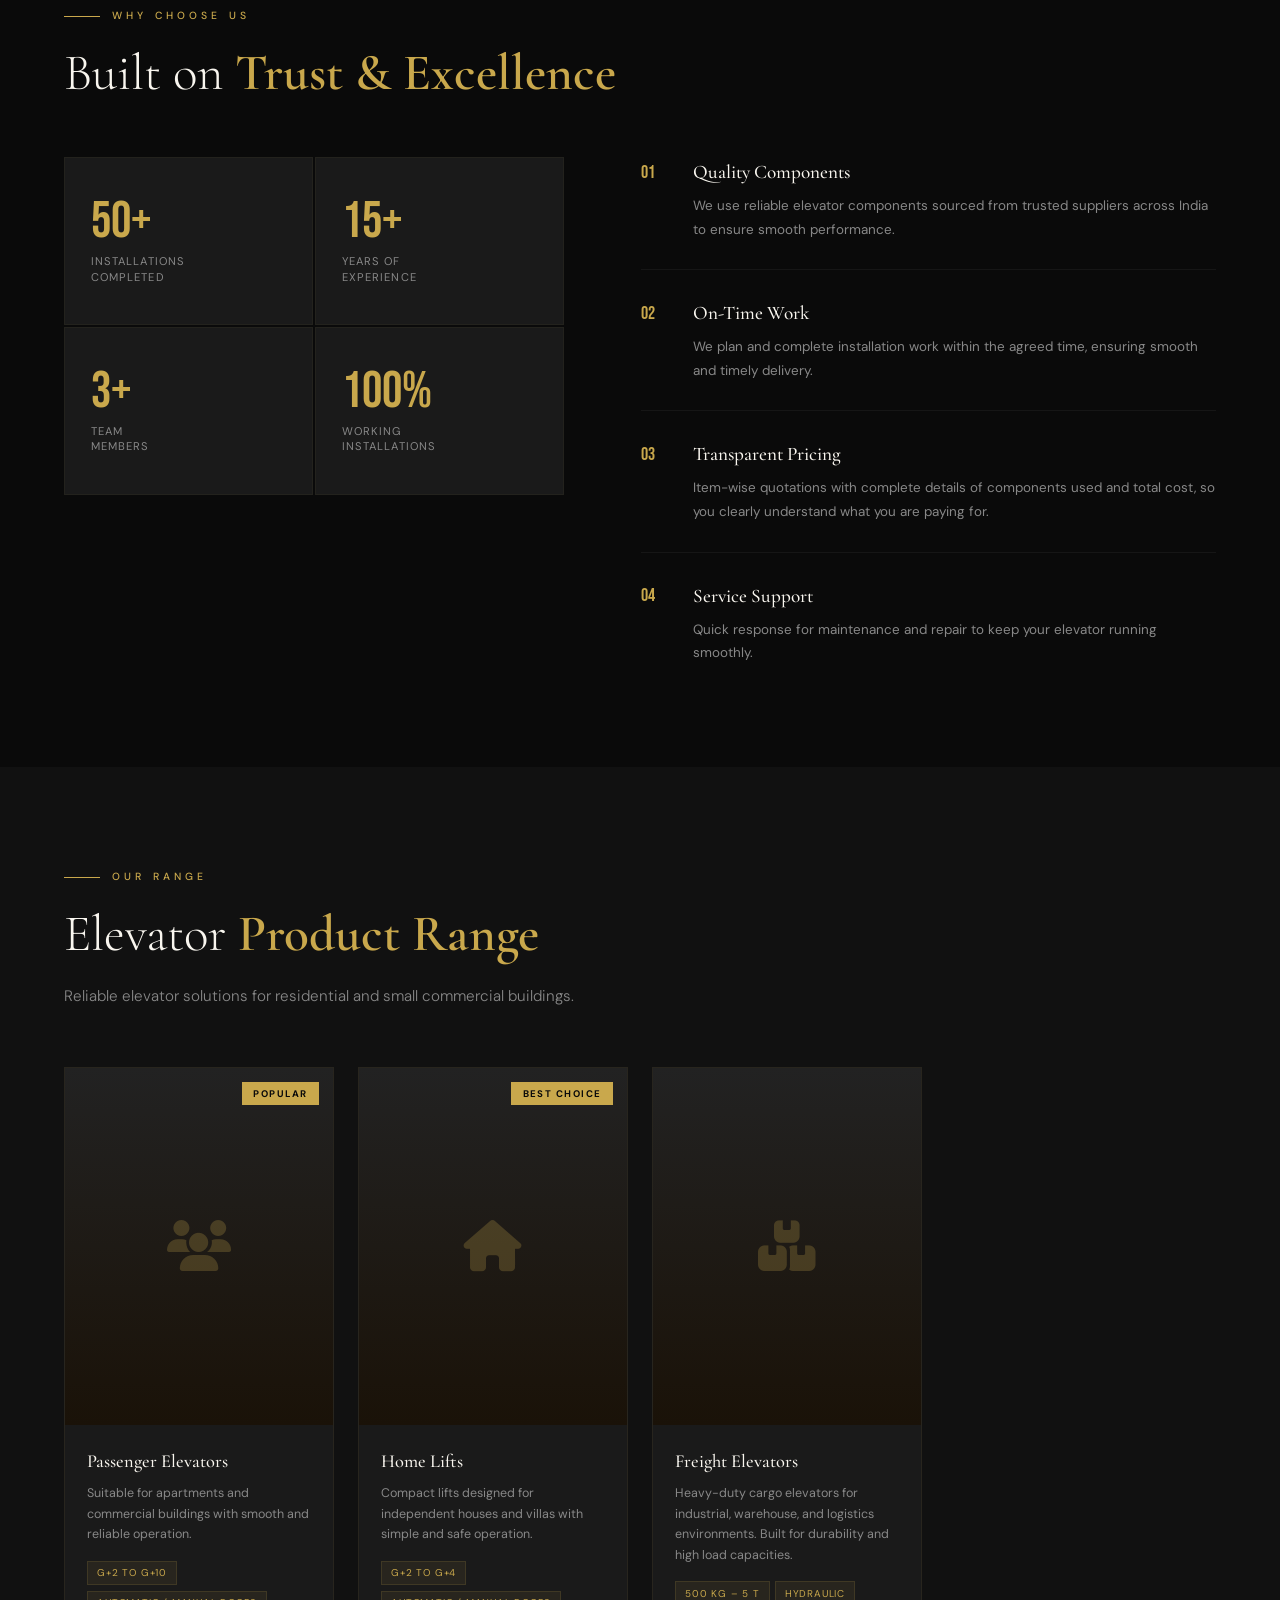
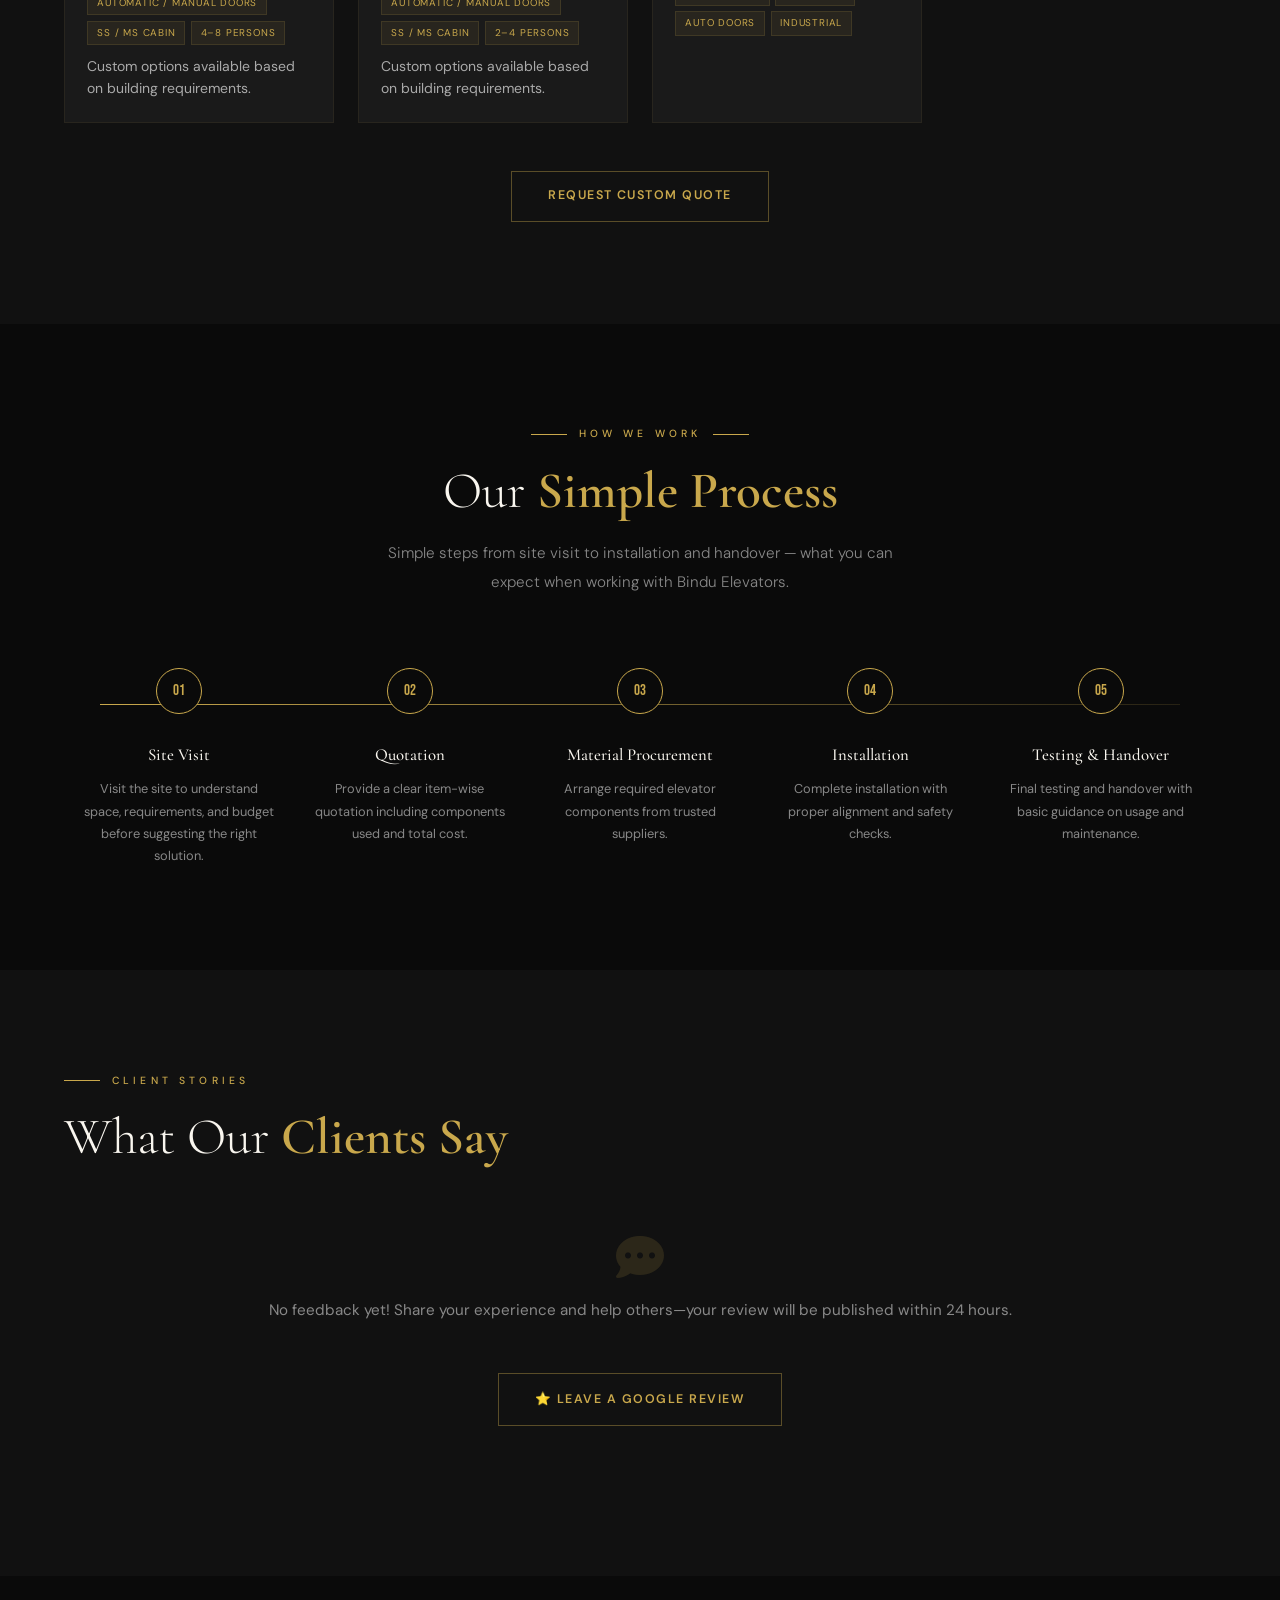
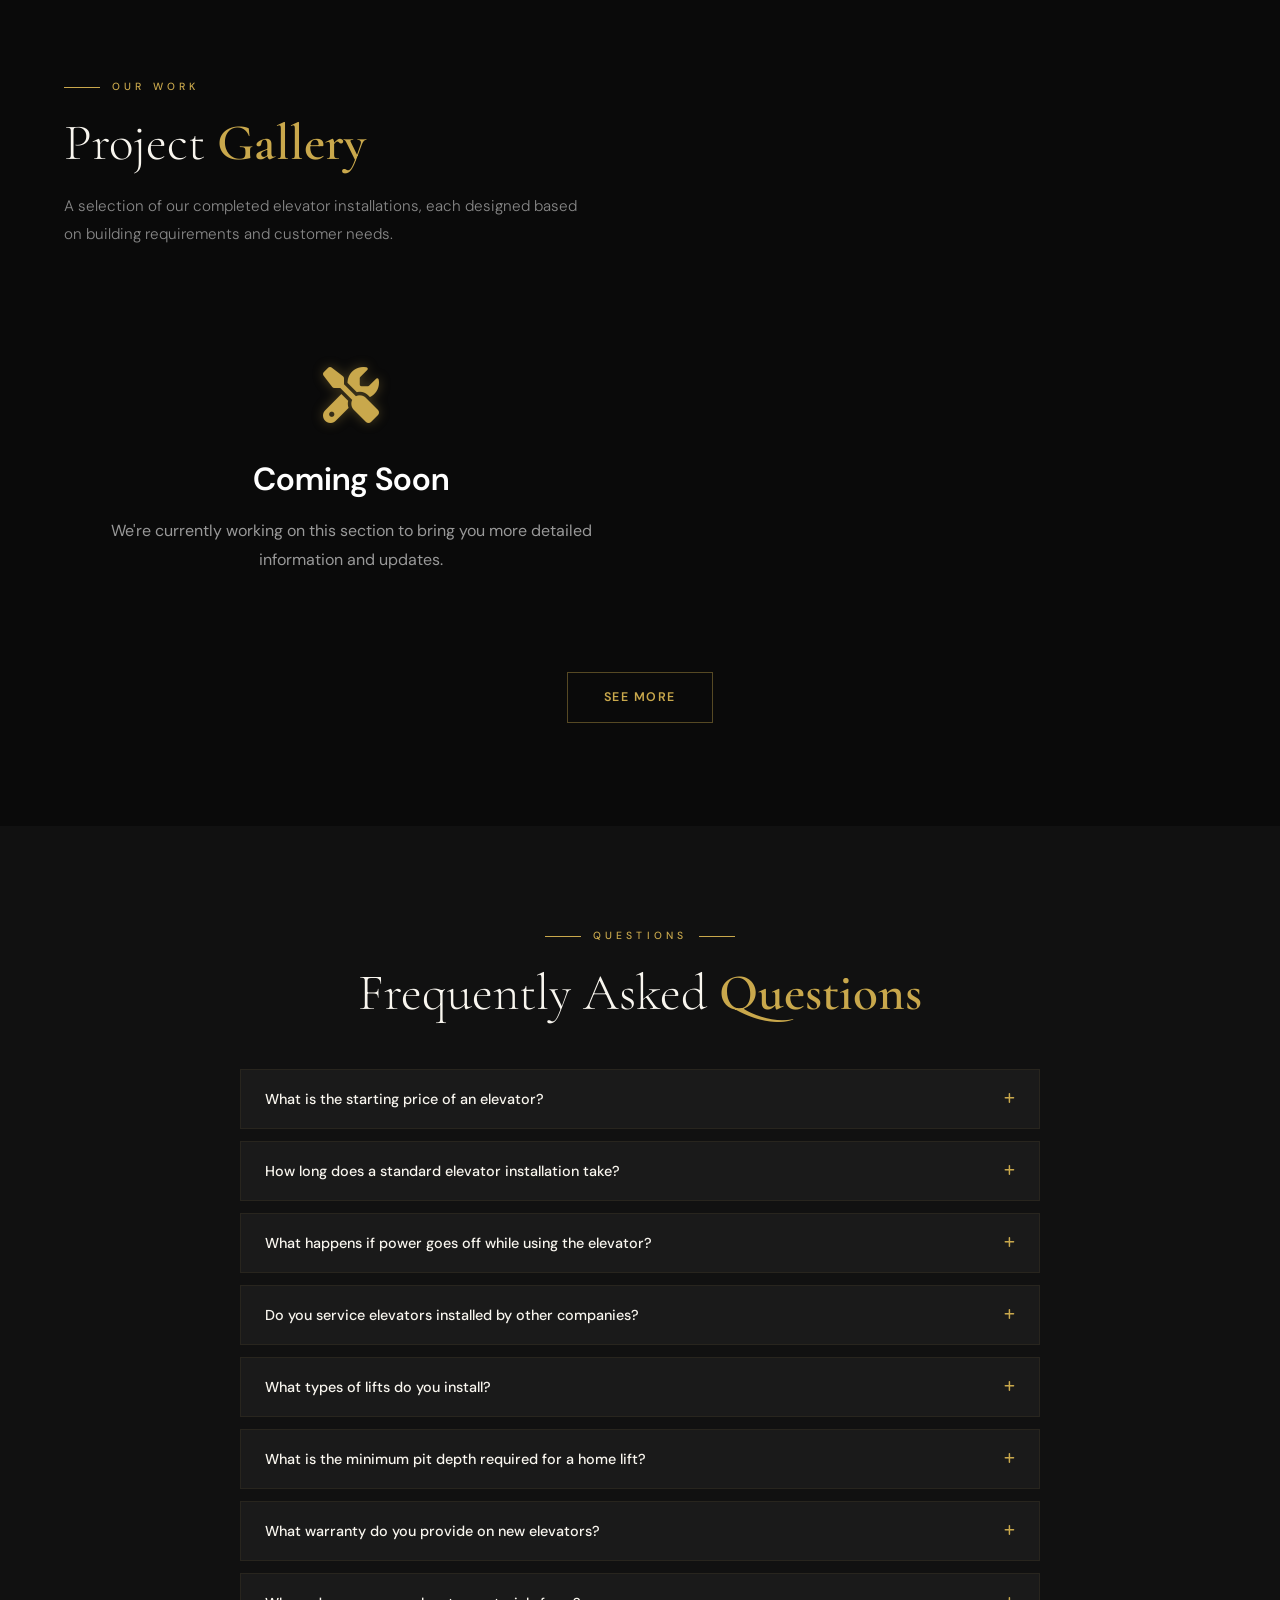
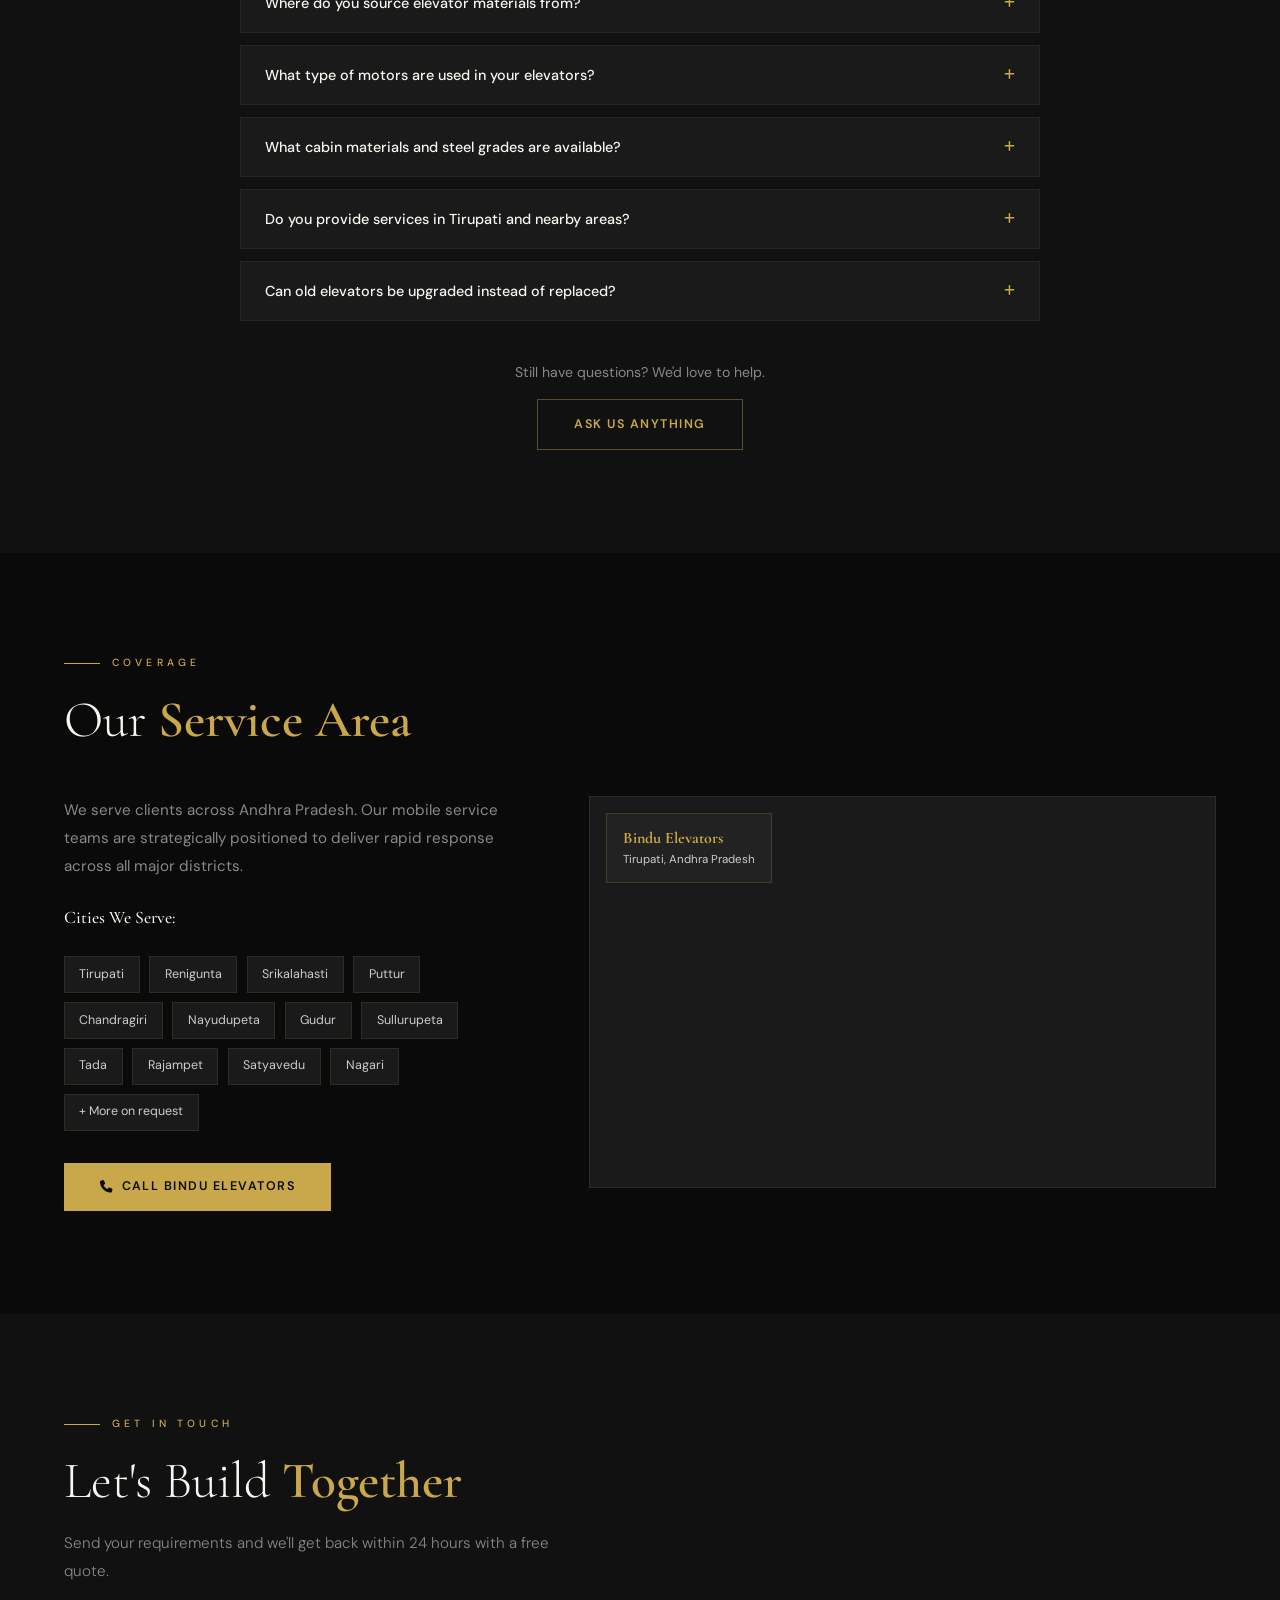
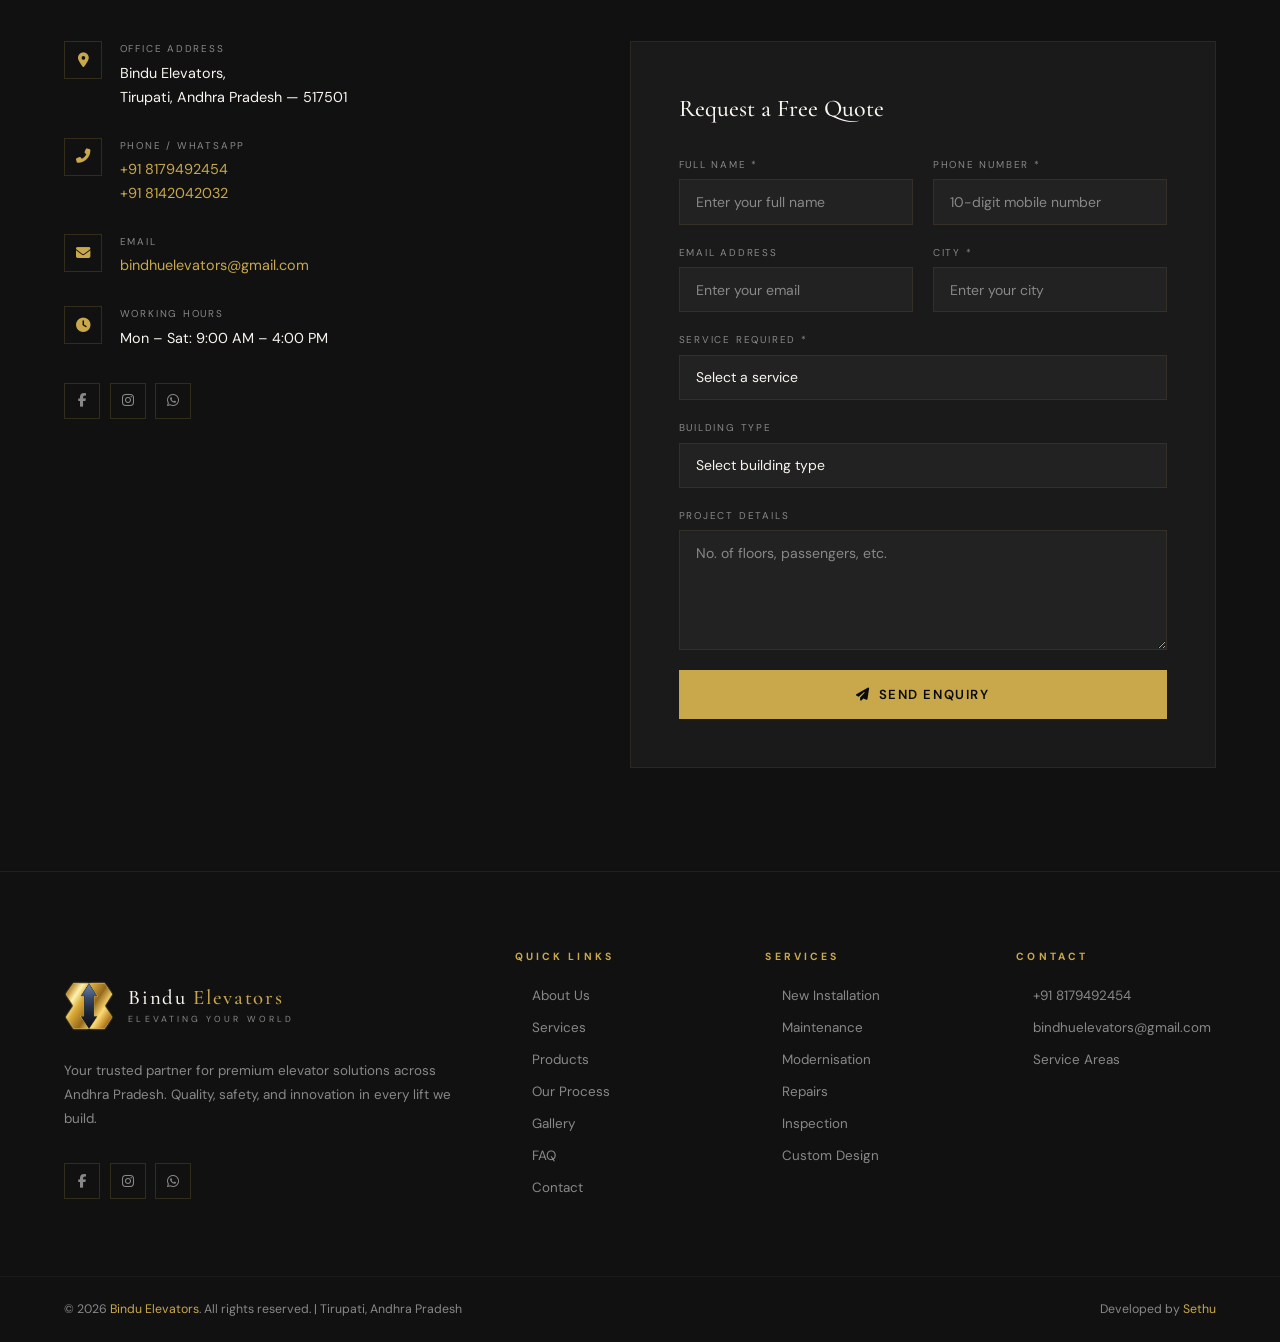
==== commit 36d803ba: "logo change" ====
--- a/index.html
+++ b/index.html
@@ -196,7 +196,7 @@
 <!-- NAV -->
 <nav id="nav" aria-label="Main Navigation">
   <div class="ni">
-    <a href="index.html" class="nl"><div class="li"><i ><img style="width: 40px; height: 40px; margin-top: 7px;" src="media/binduelevatorslogo.png" alt="Bindu Elevators Logo"></i></div><div><div class="lt">Bindu <span>Elevators</span></div><span class="ls">Elevating Your World</span></div></a>
+    <a href="index.html" class="nl"><div class="li"><i ><img style="width: 45px; height: 45px; margin-top: 7px;" src="media/binduelevatorslogo.png" alt="Bindu Elevators Logo"></i></div><div><div class="lt">Bindu <span>Elevators</span></div><span class="ls">Elevating Your World</span></div></a>
     </a>
     <ul class="nls" role="list">
       <li><a href="#about">About</a></li>
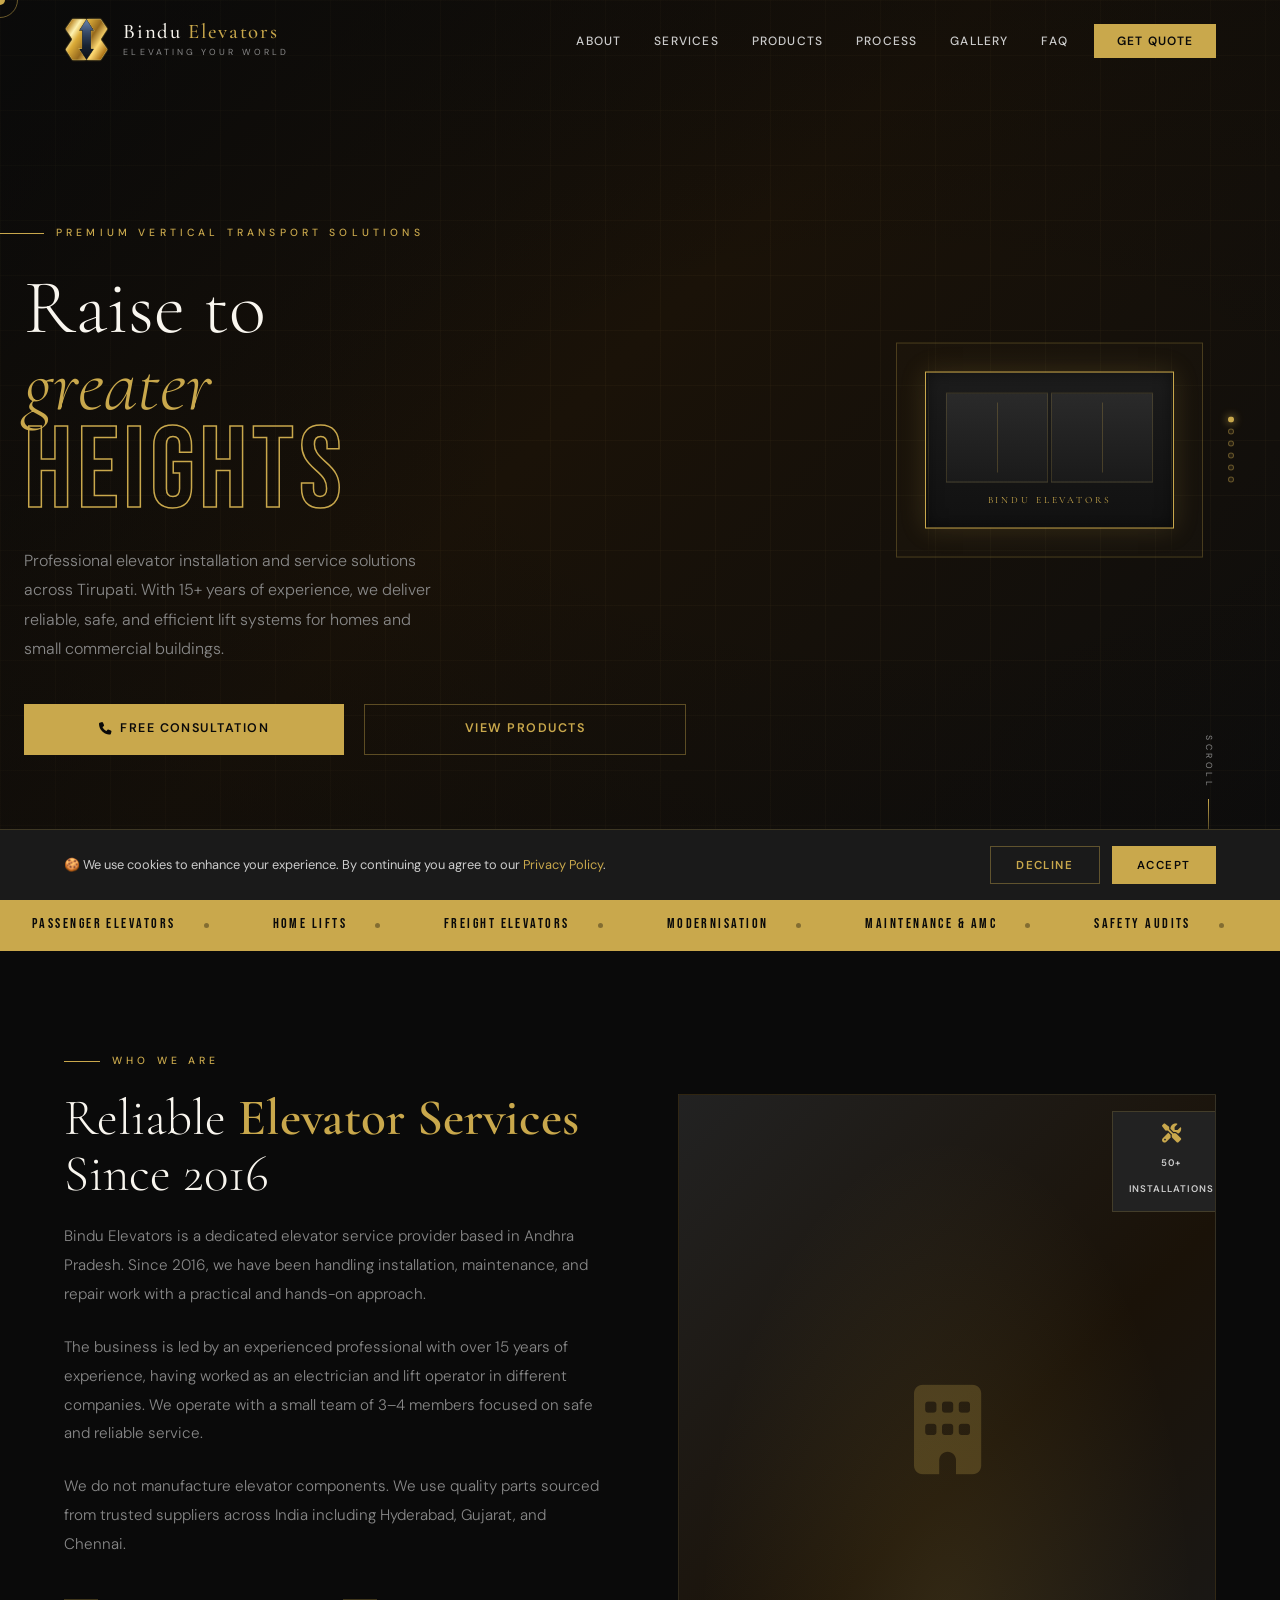
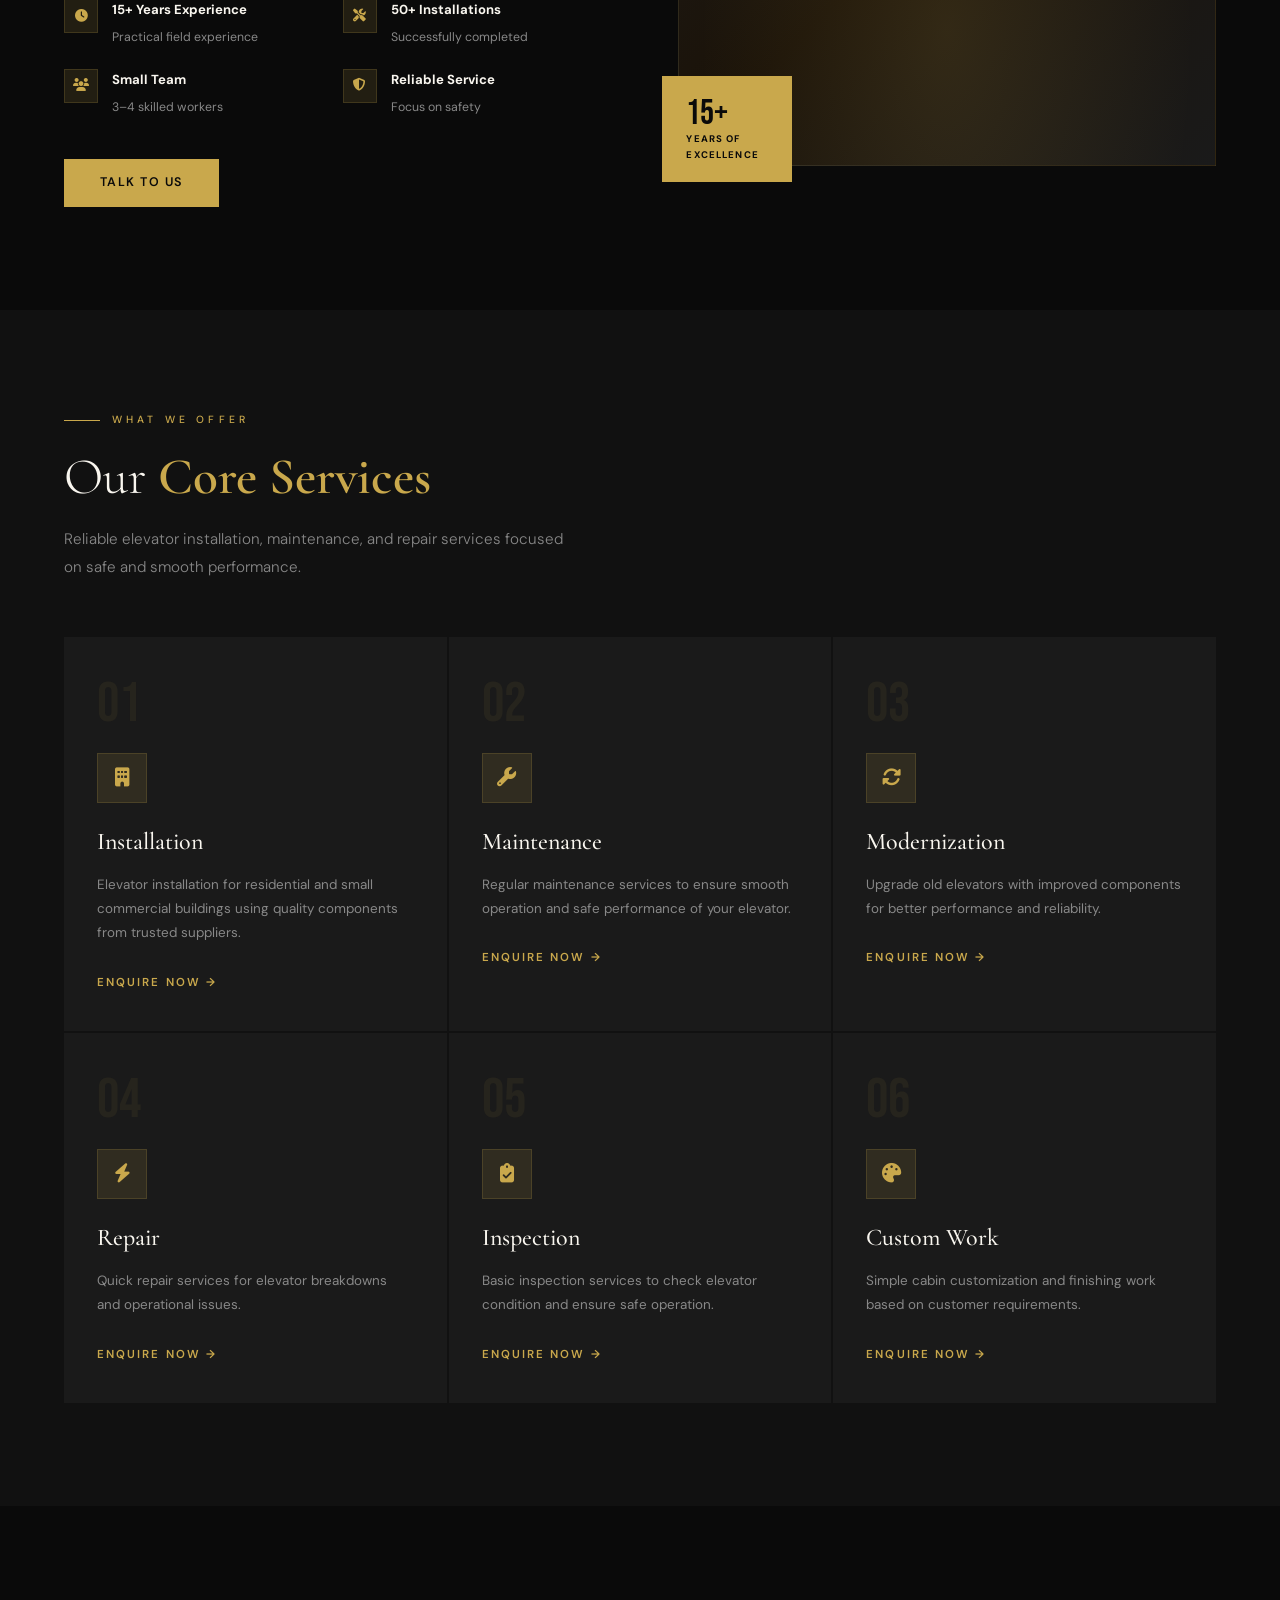
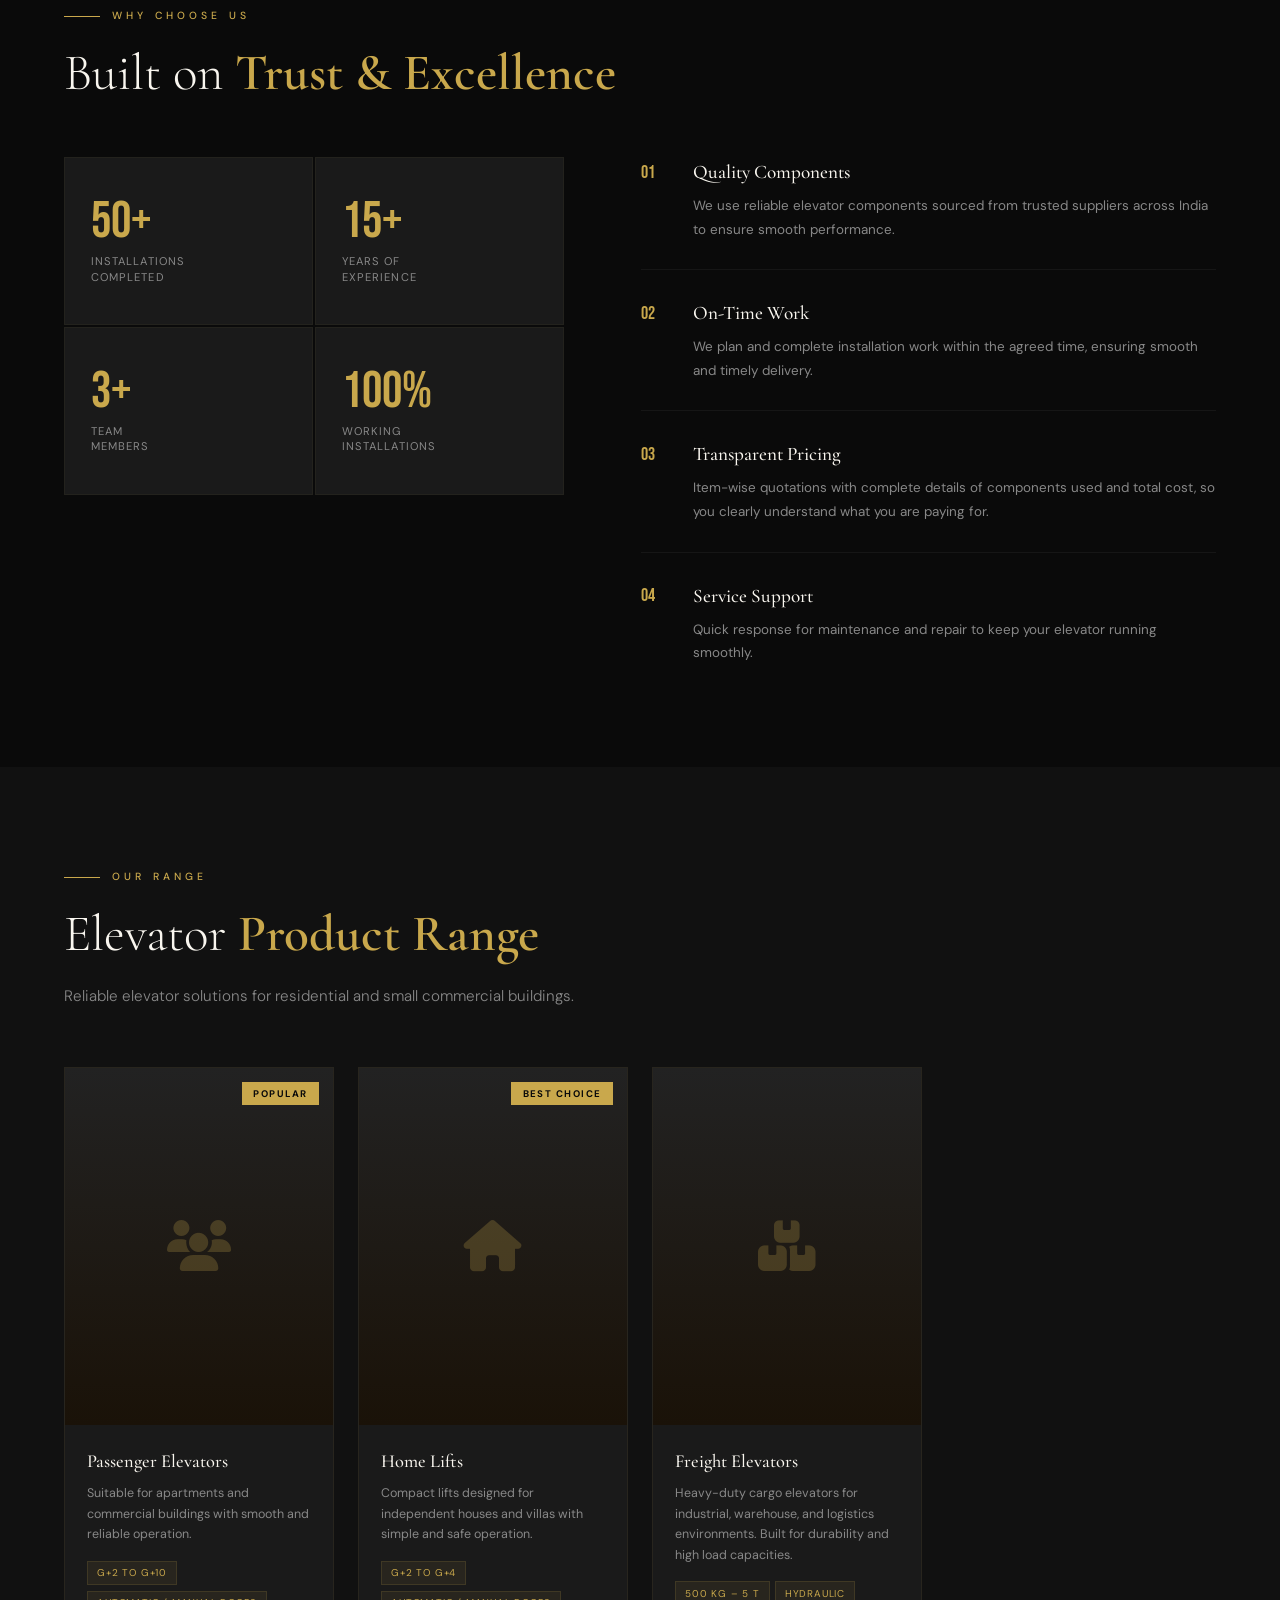
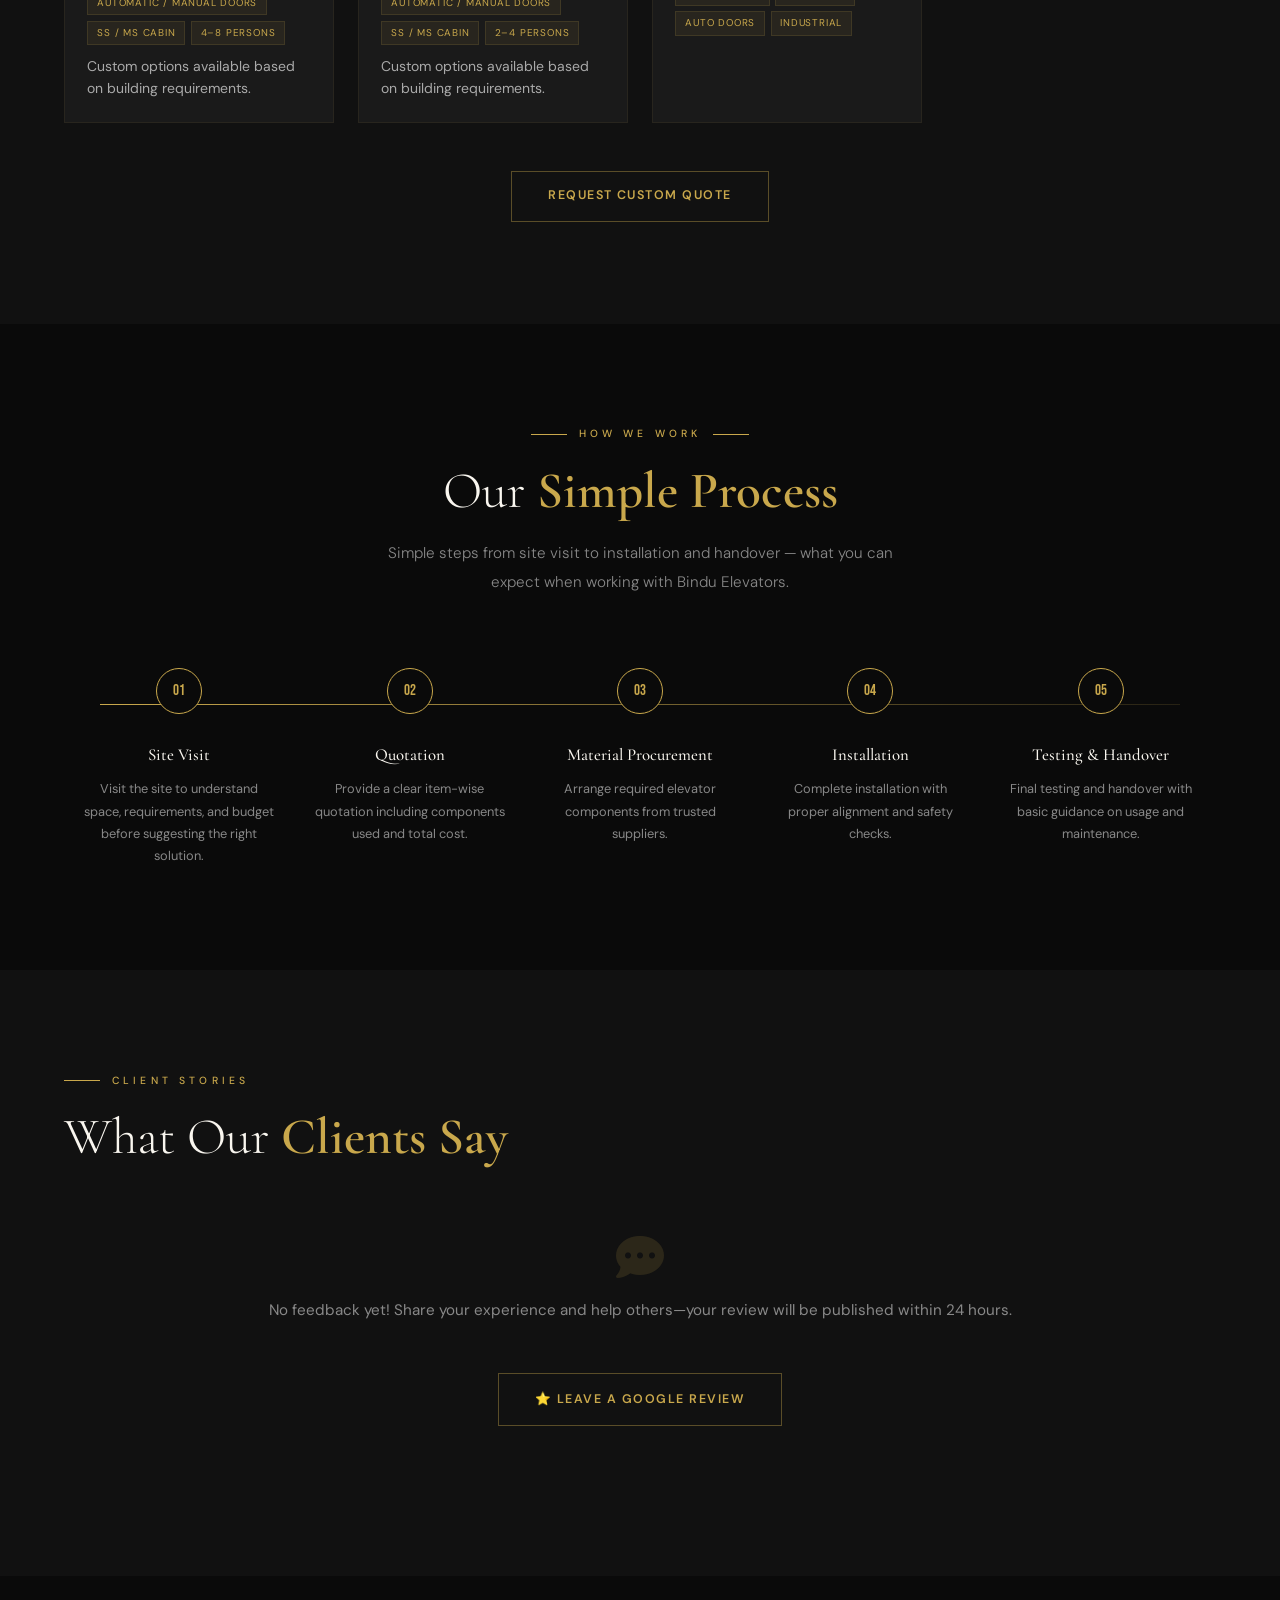
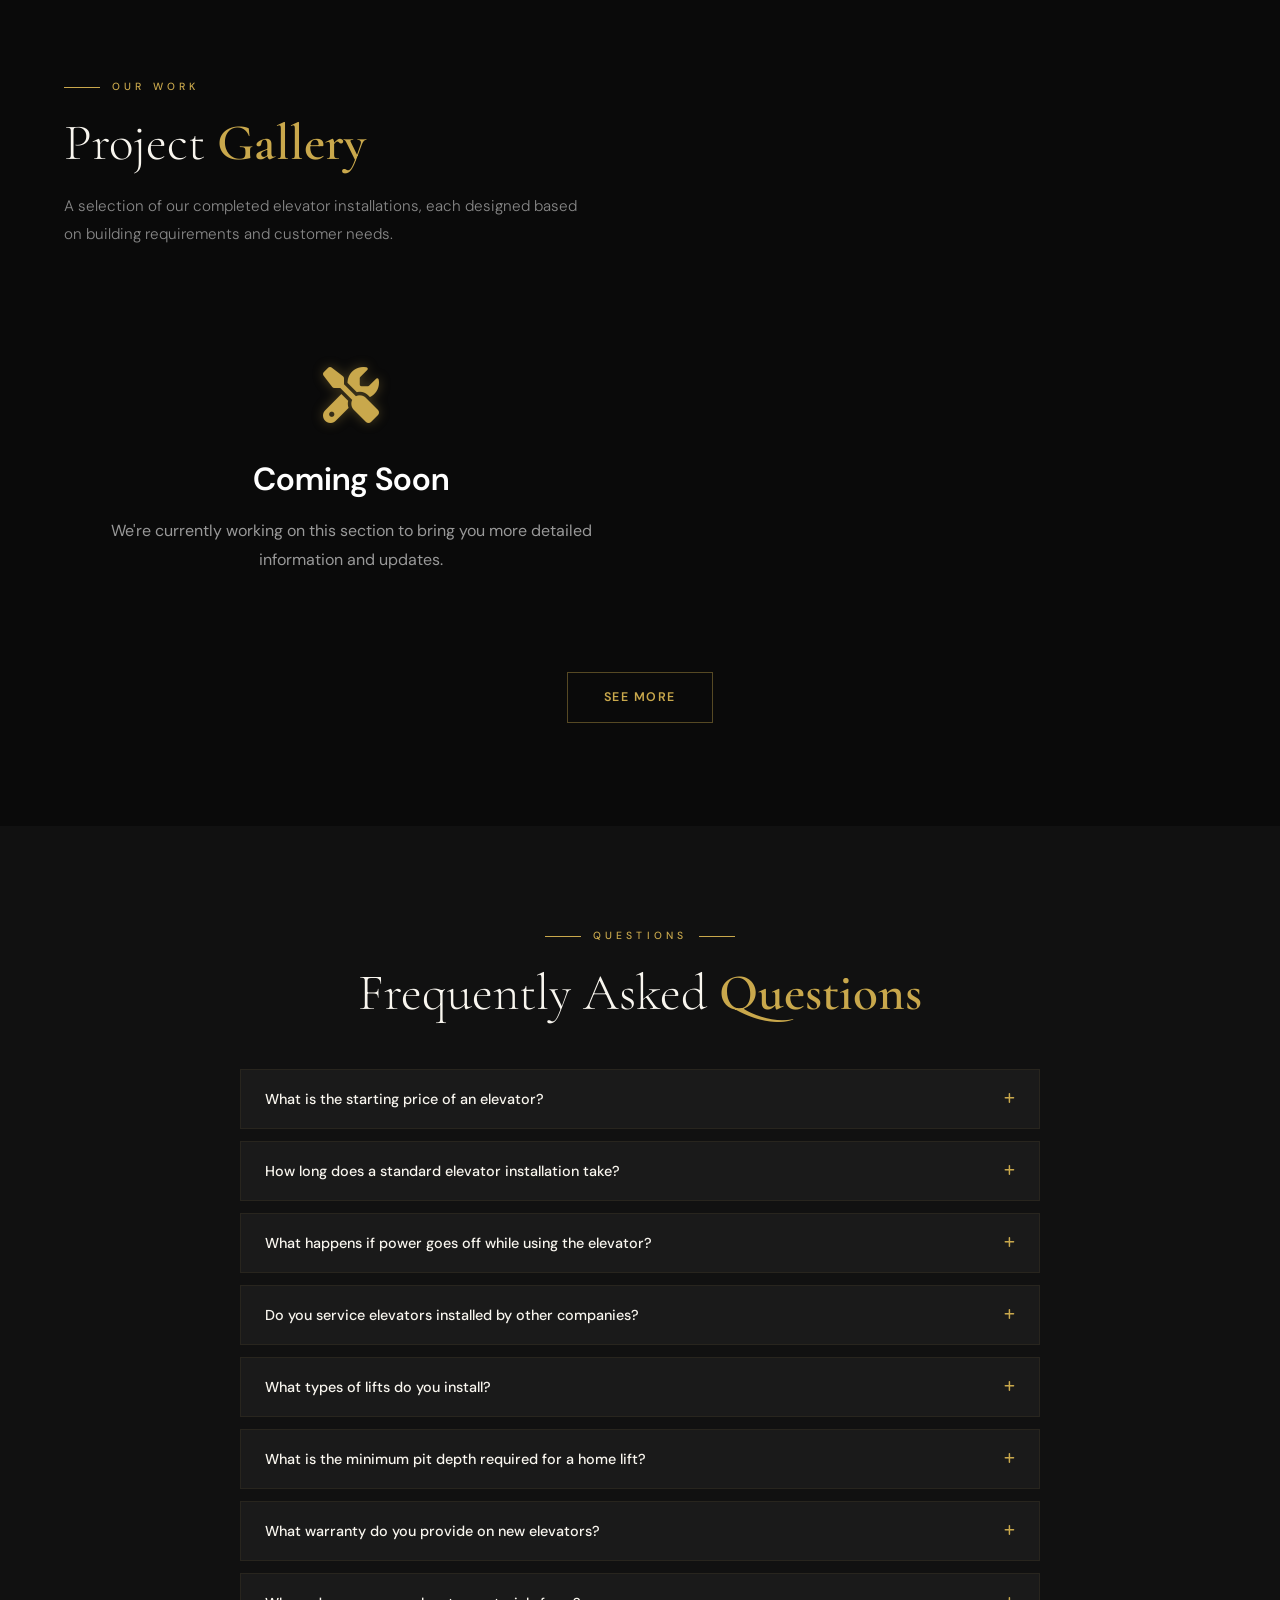
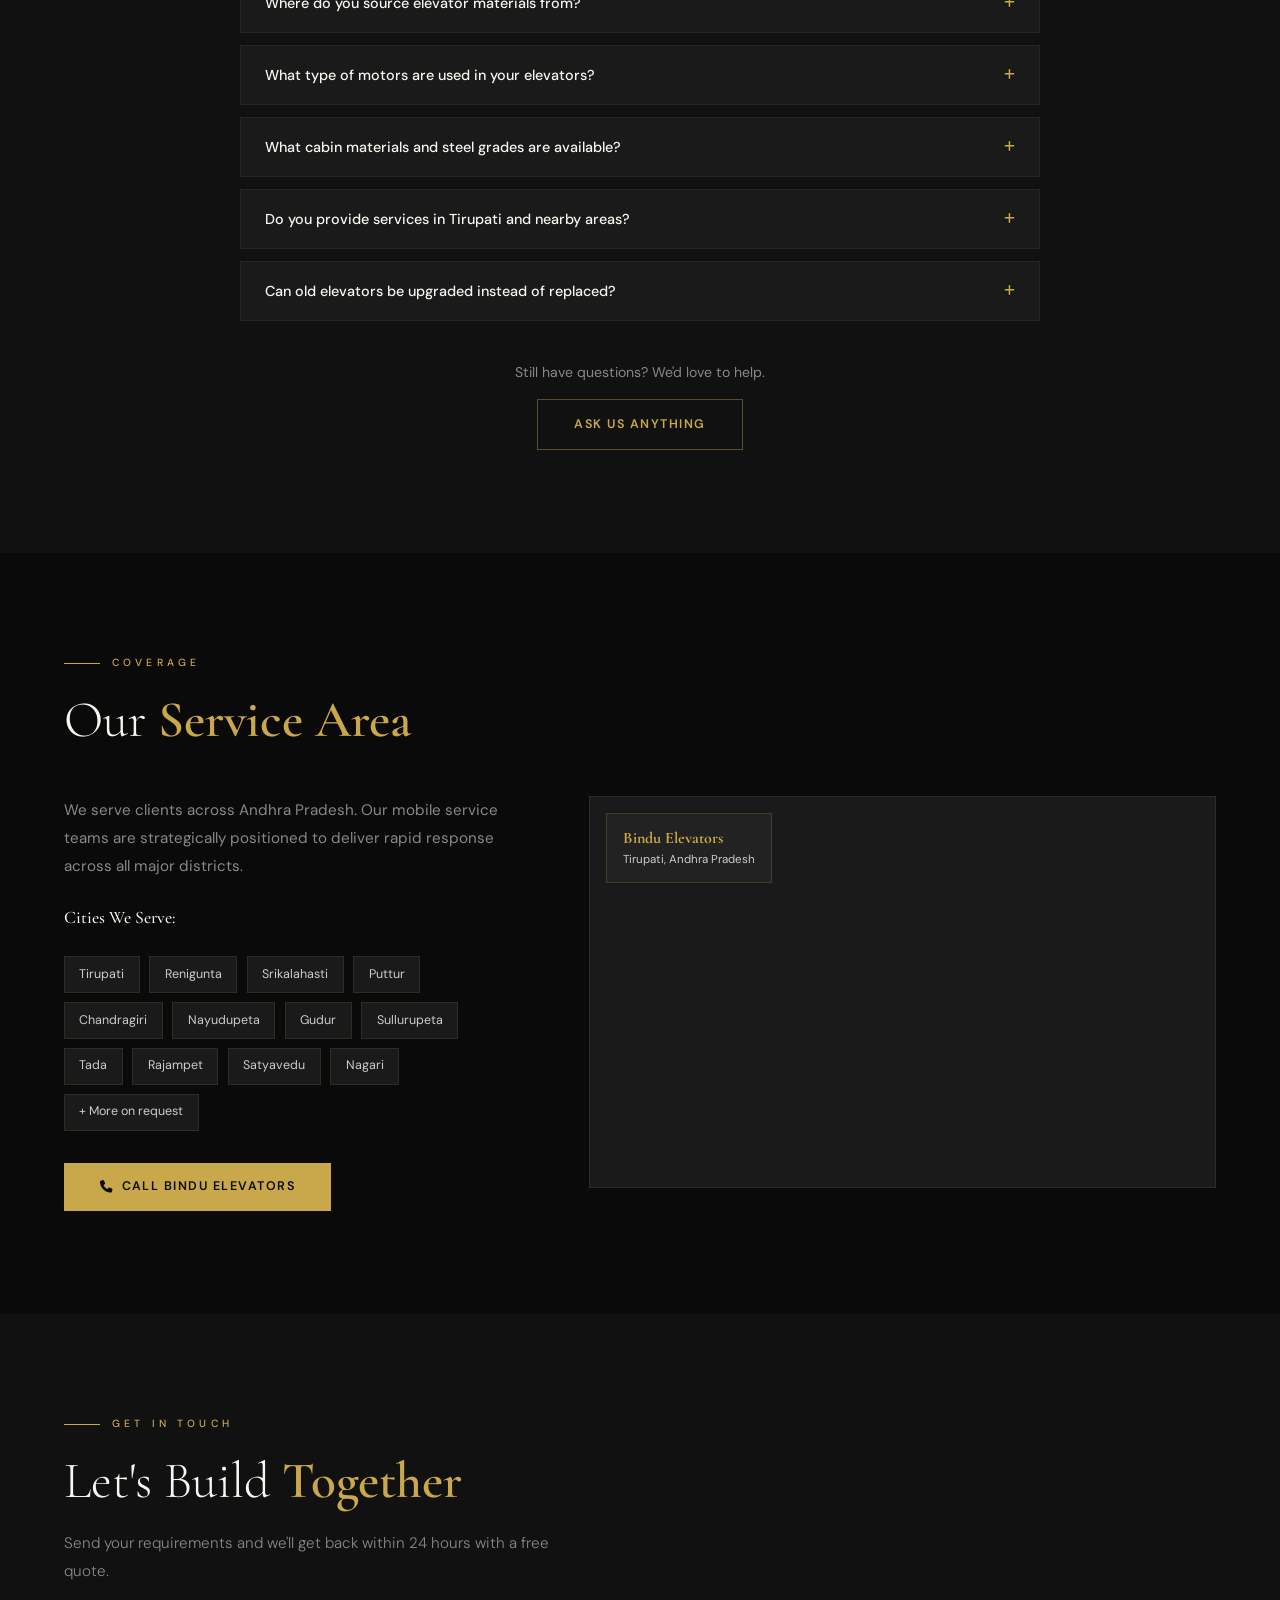
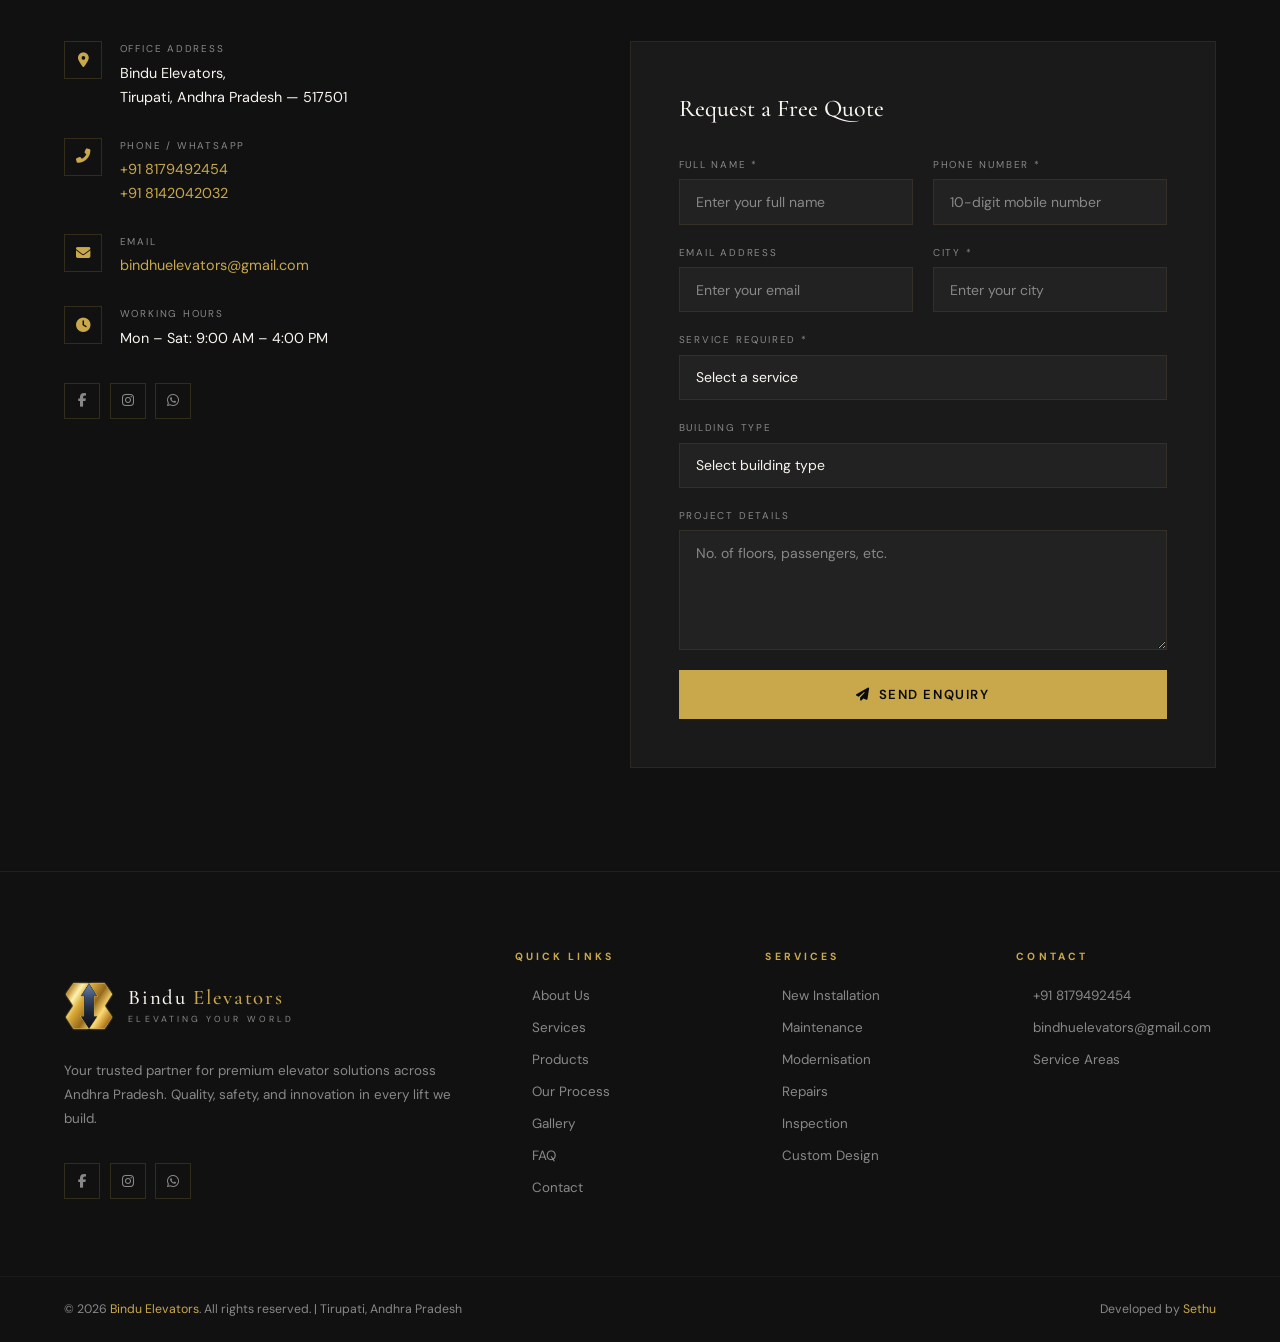
==== commit aba1854d: "microsoft clarity" ====
--- a/index.html
+++ b/index.html
@@ -169,6 +169,14 @@
   ]
 }
 </script>
+<!-- Microsoft Clarity -->
+<script type="text/javascript">
+    (function(c,l,a,r,i,t,y){
+        c[a]=c[a]||function(){(c[a].q=c[a].q||[]).push(arguments)};
+        t=l.createElement(r);t.async=1;t.src="https://www.clarity.ms/tag/"+i;
+        y=l.getElementsByTagName(r)[0];y.parentNode.insertBefore(t,y);
+    })(window, document, "clarity", "script", "wnz1y3mvyo");
+</script>
 </head>
 <body>
 
@@ -250,7 +258,7 @@
     <p class="hdesc">Professional elevator installation and service solutions across Tirupati. With 15+ years of experience, we deliver reliable, safe, and efficient lift systems for homes and small commercial buildings.</p>
     <div class="hctas">
       <a href="#contact" class="btn bg"><i class="fas fa-phone"></i><span>Free Consultation</span></a>
-      <a href="#" class="btn bg"><i class="fas fa-file-pdf"></i><span>Download Brochure</span></a>
+      <!-- <a href="#" class="btn bg"><i class="fas fa-file-pdf"></i><span>Download Brochure</span></a> -->
       <a href="#products" class="btn bo"><span>View Products</span></a>
     </div>
   </div>
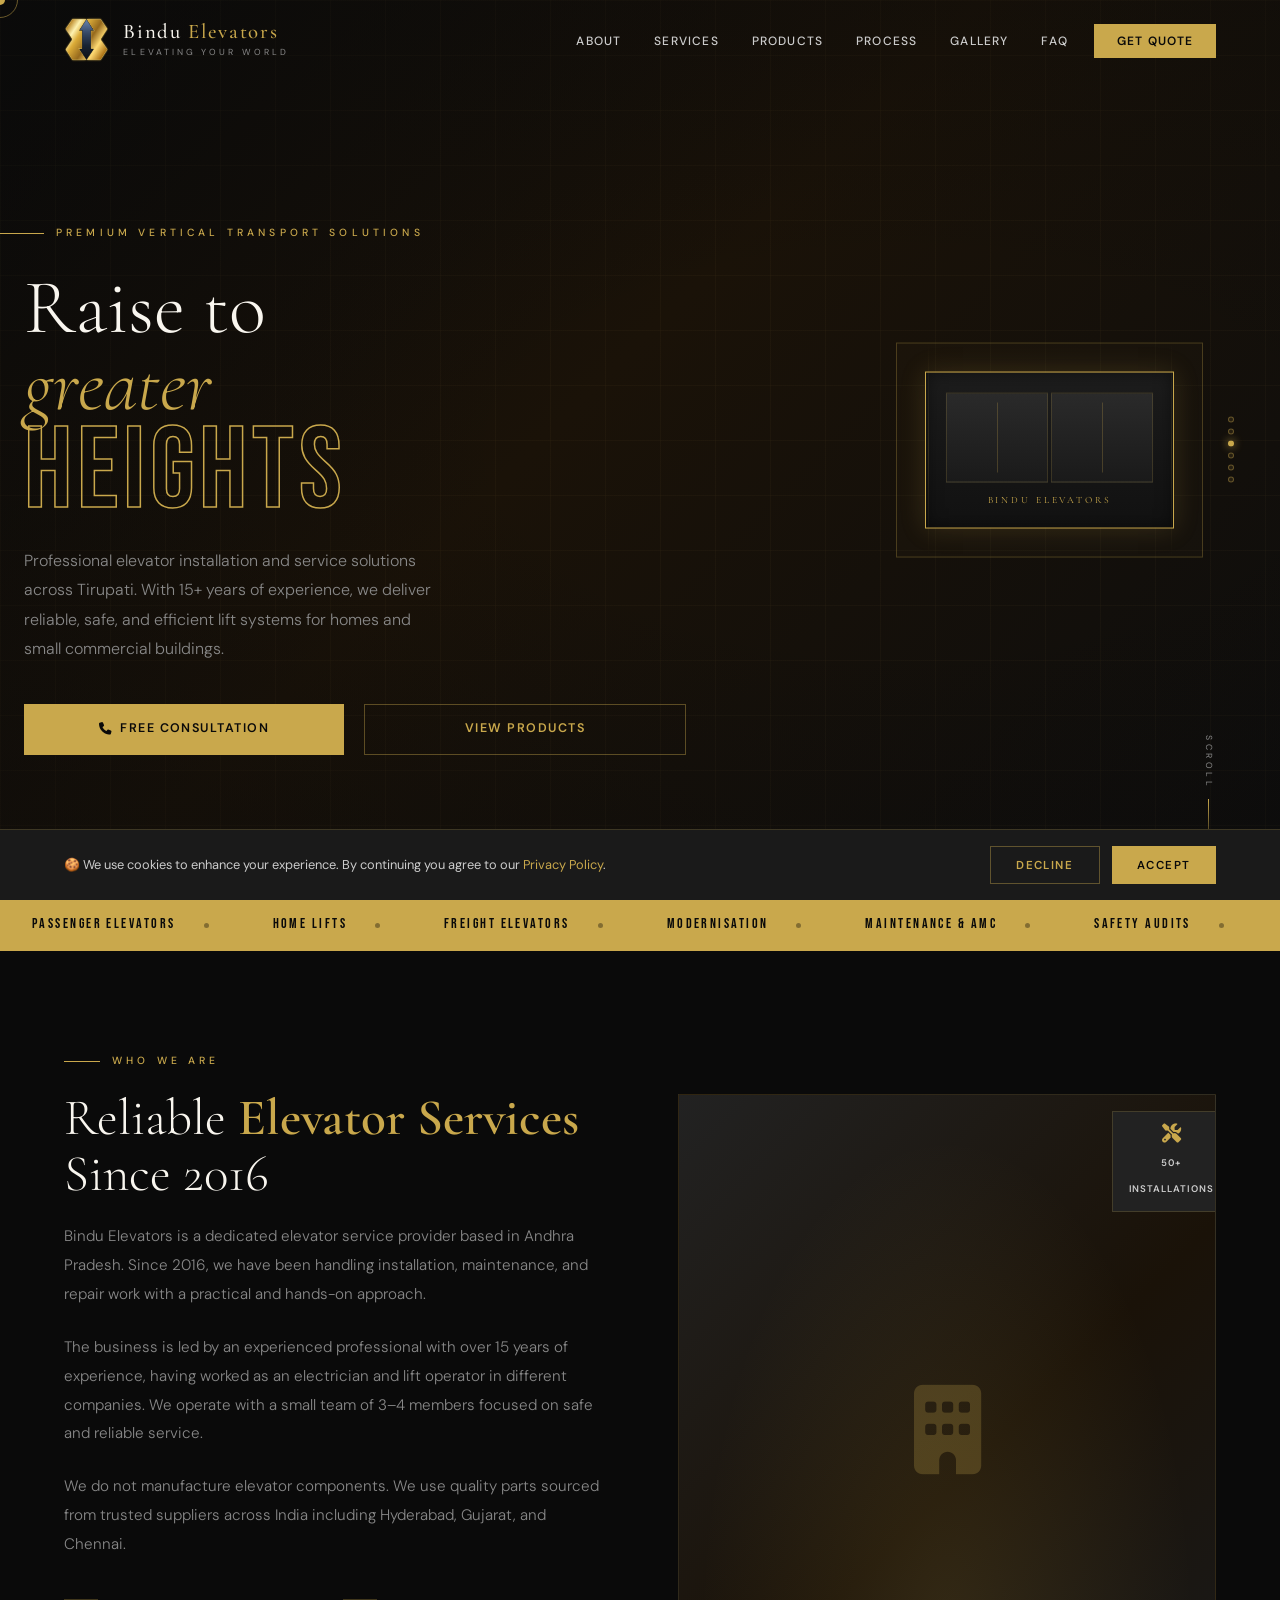
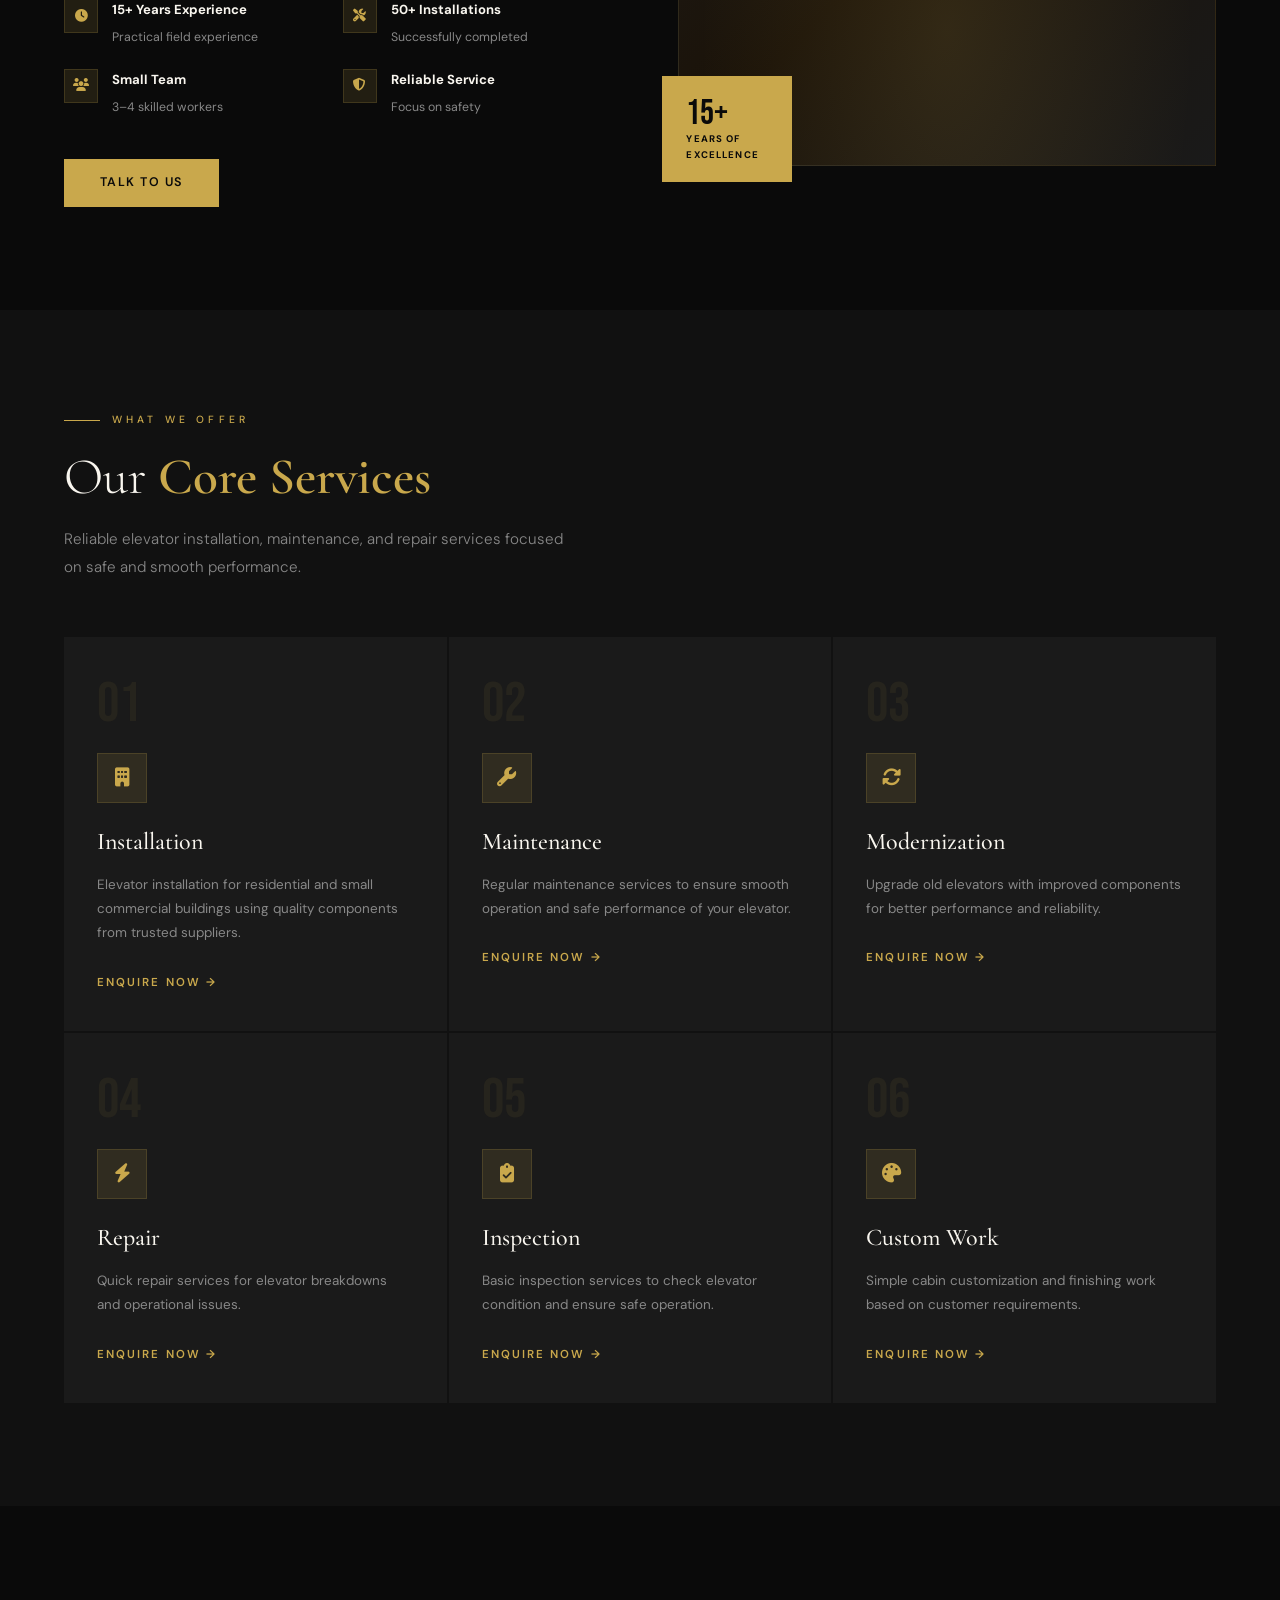
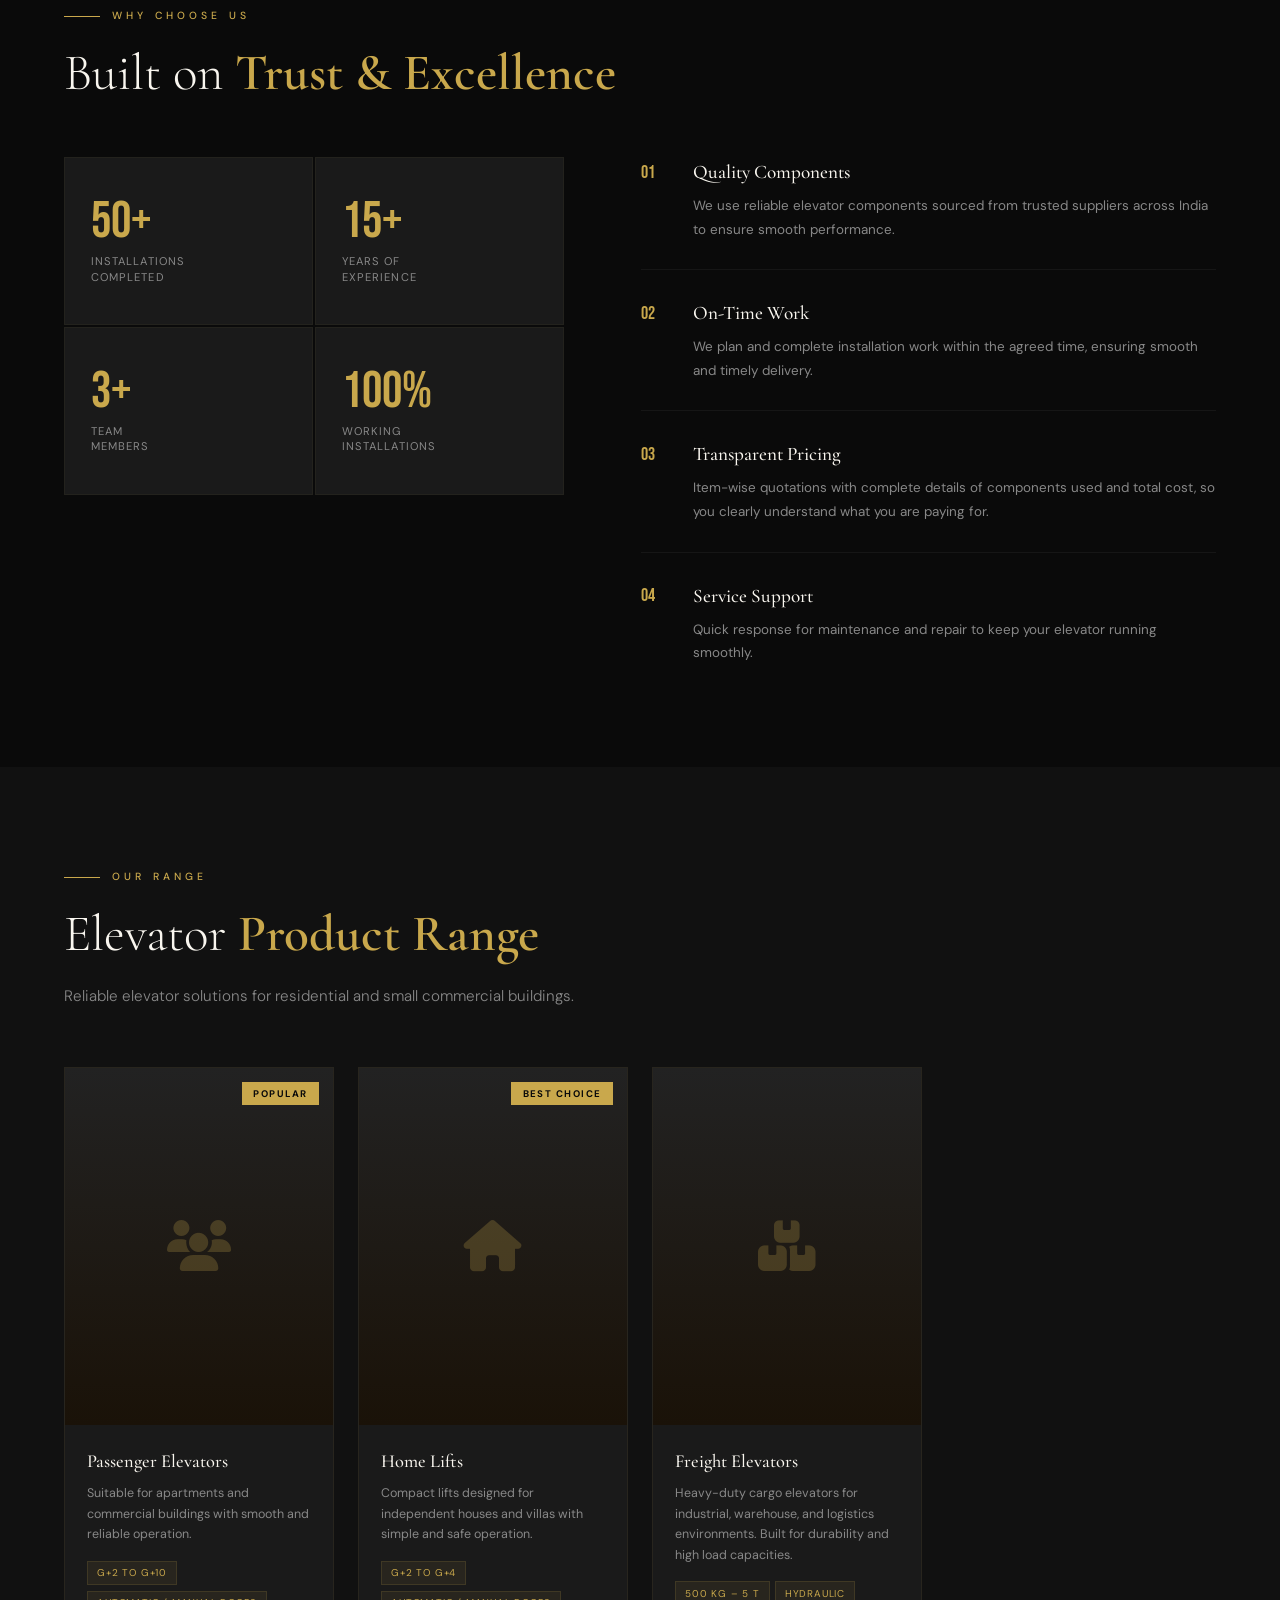
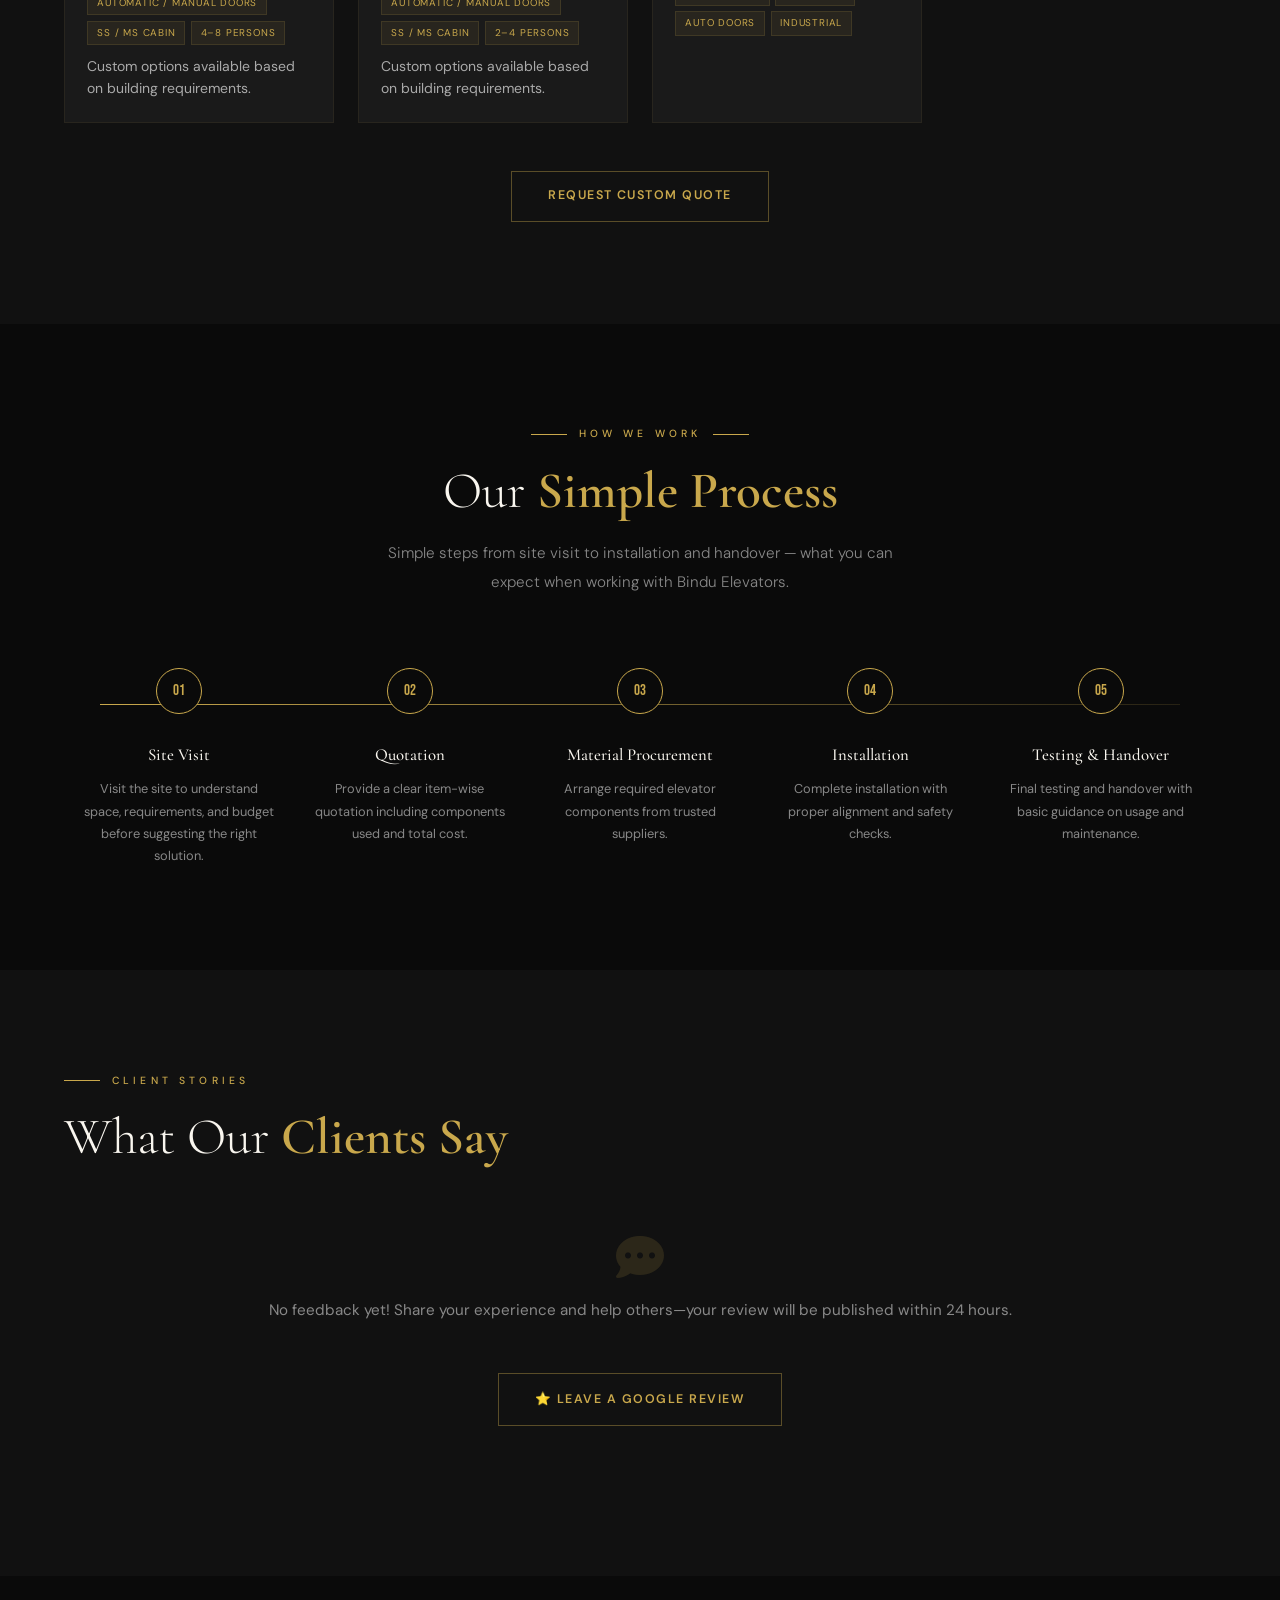
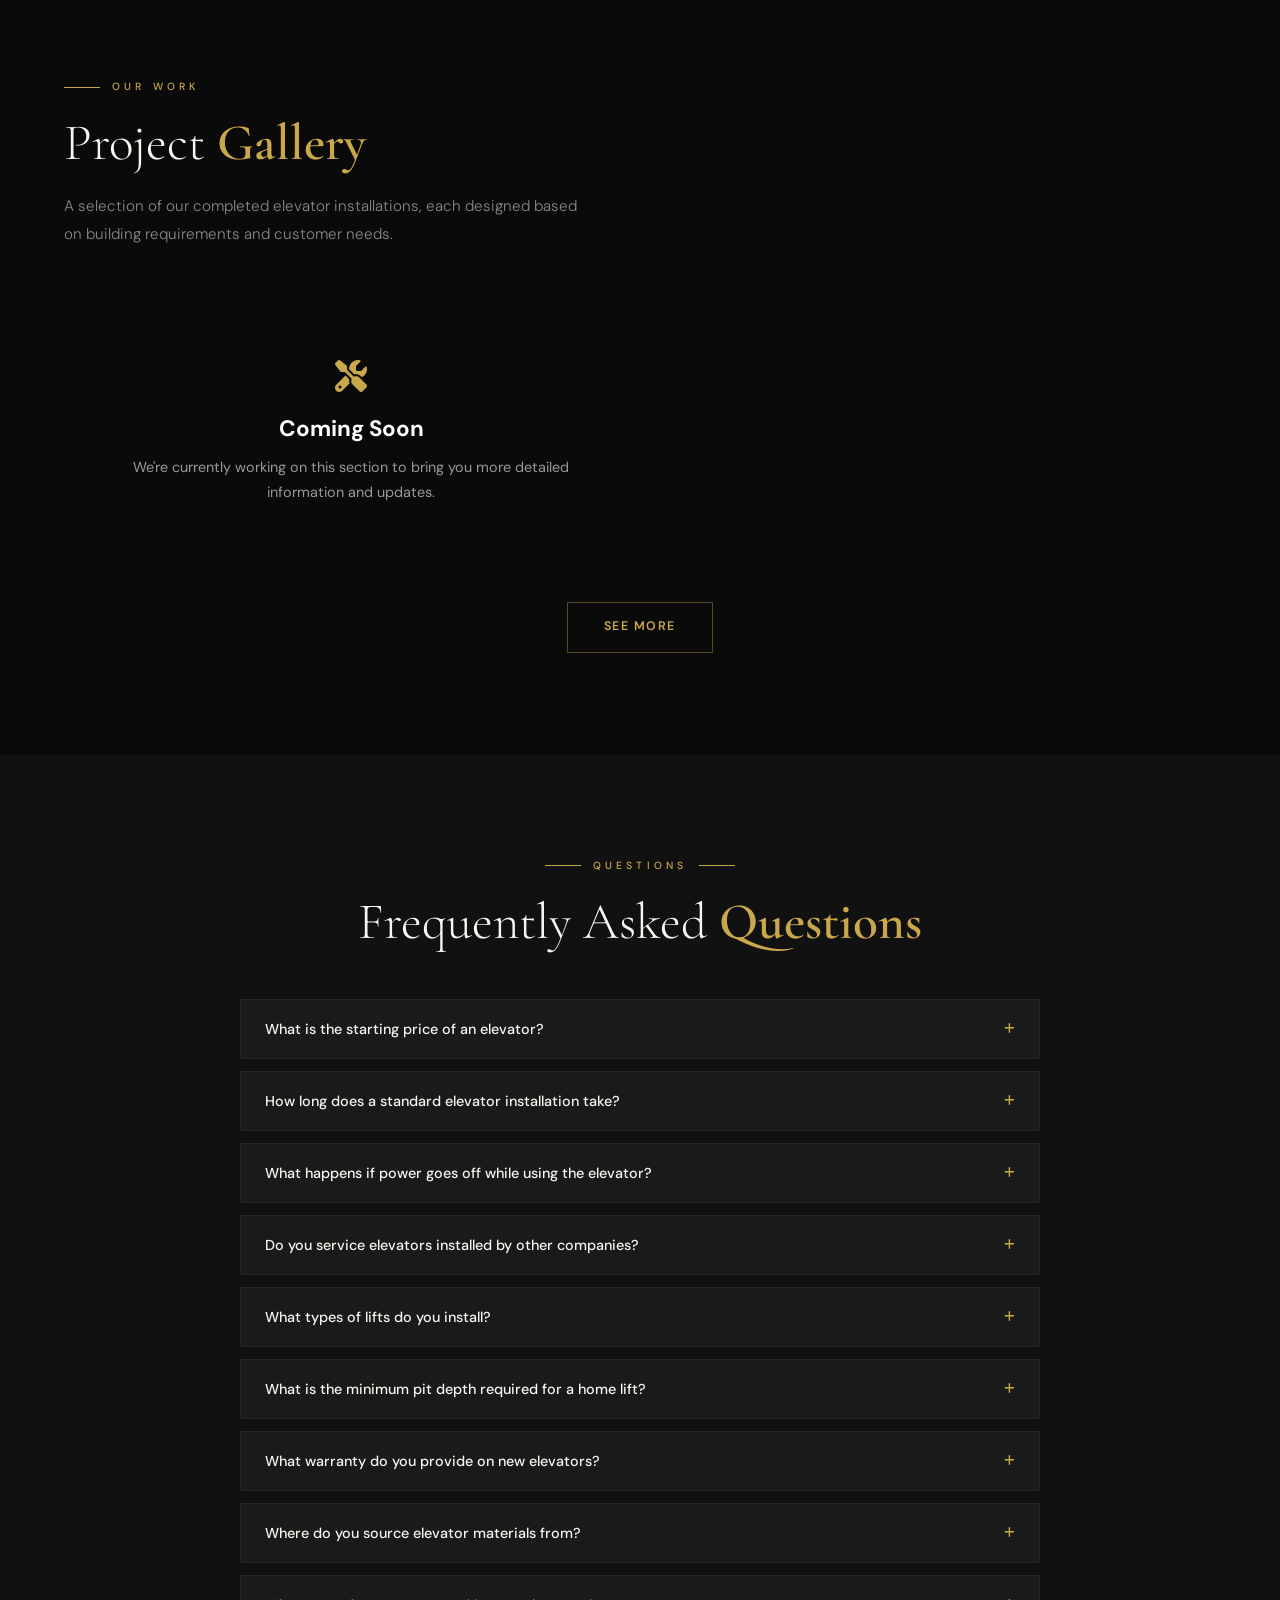
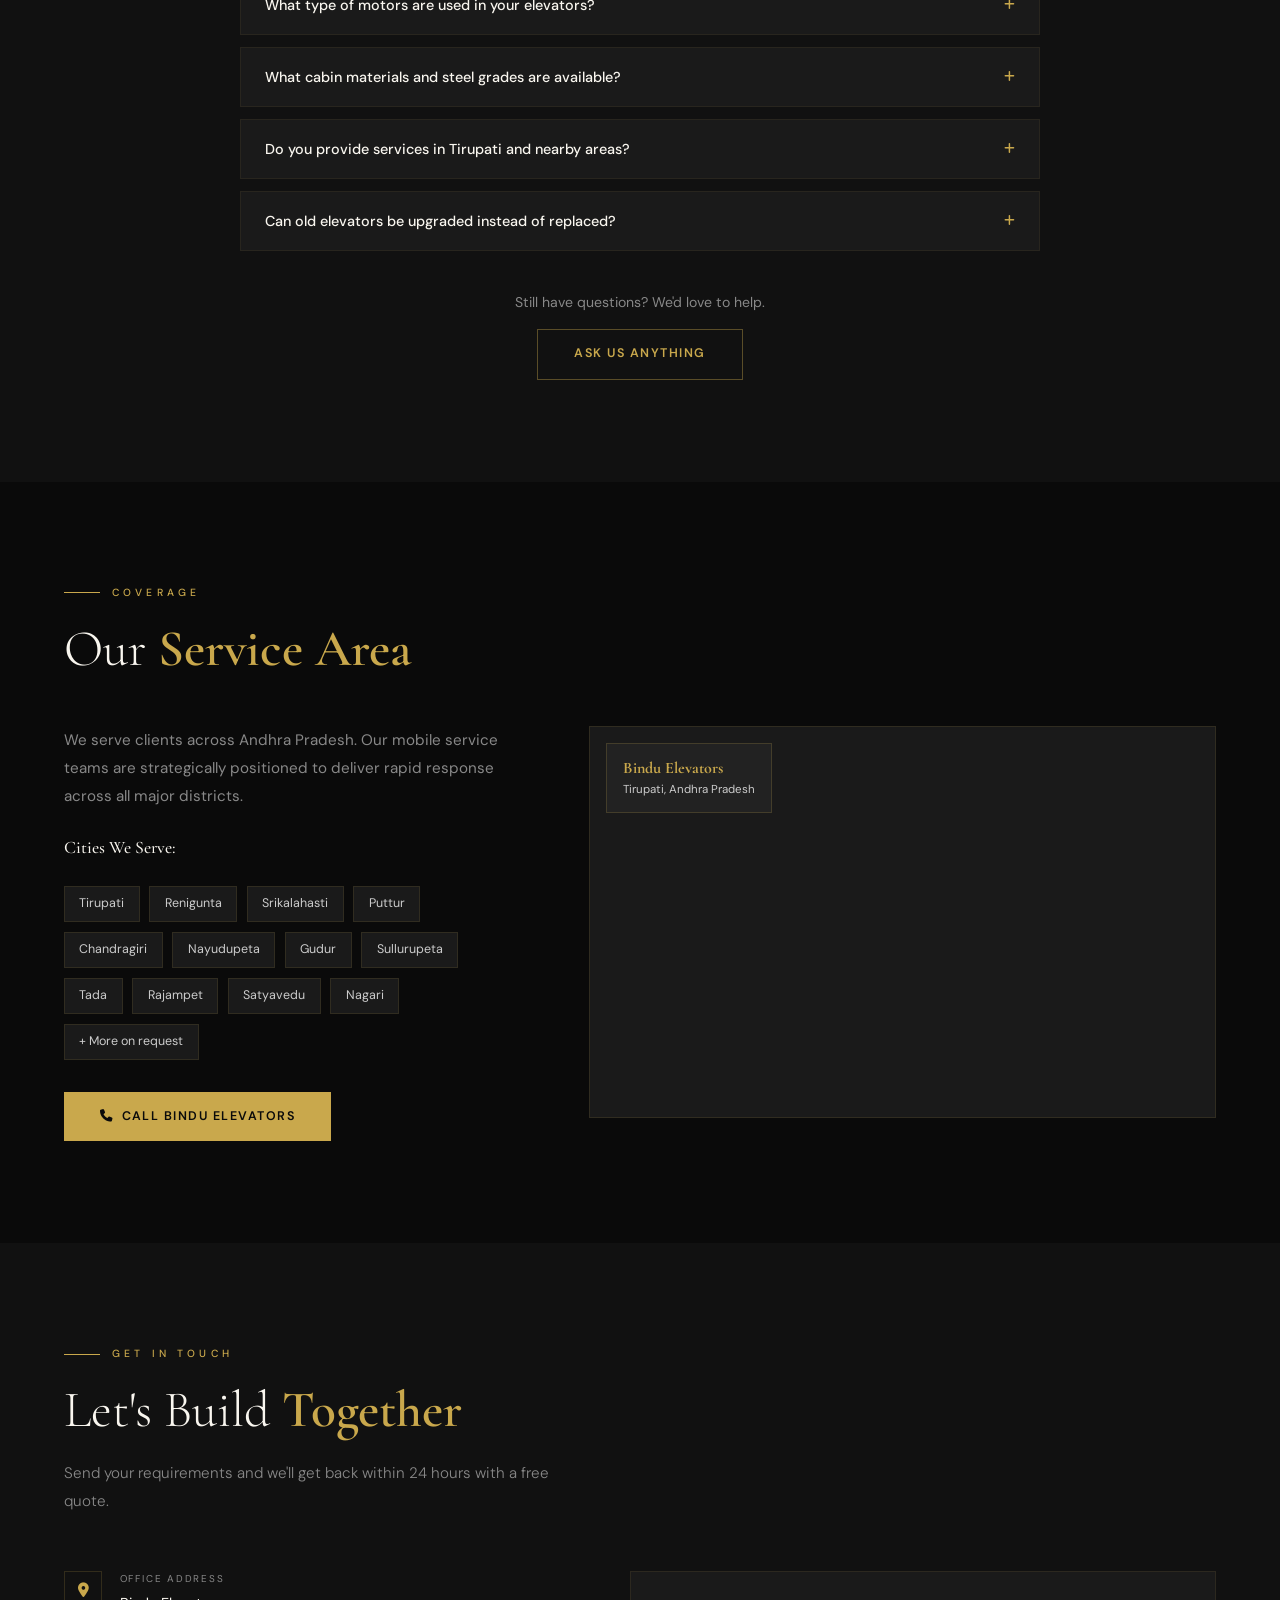
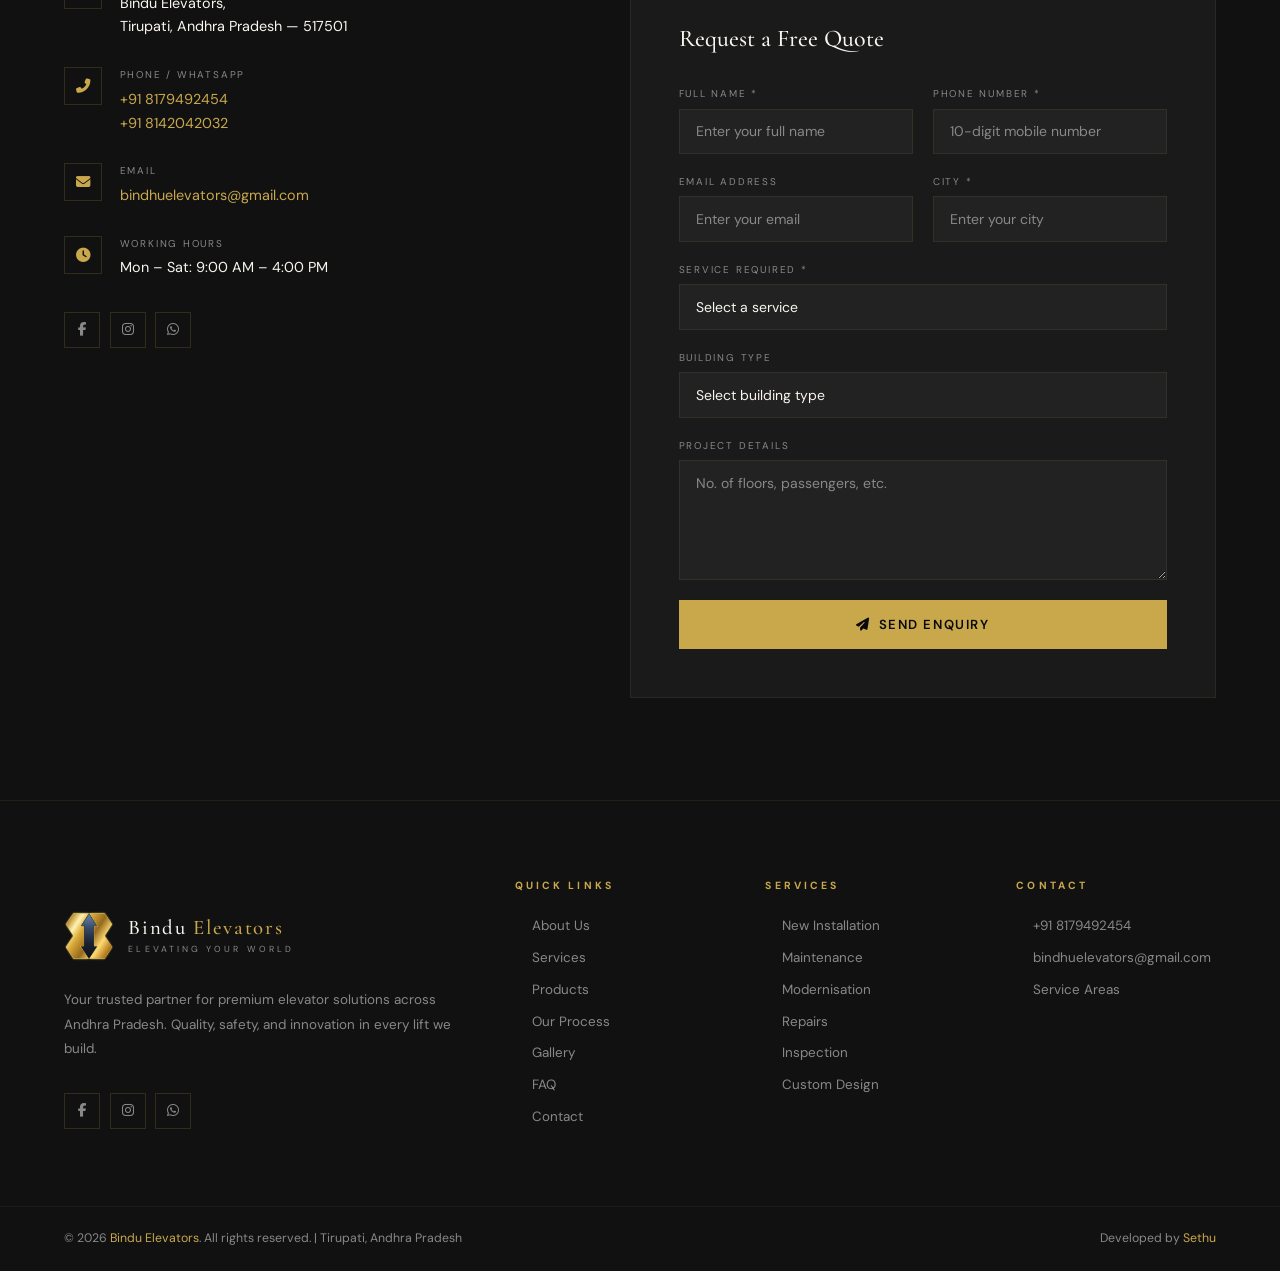
==== commit 663d93a4: "gallery" ====
--- a/index.html
+++ b/index.html
@@ -211,7 +211,7 @@
       <li><a href="#services">Services</a></li>
       <li><a href="#products">Products</a></li>
       <li><a href="#process">Process</a></li>
-      <li><a href="#gallery">Gallery</a></li>
+      <li><a href="gallery.html">Gallery</a></li>
       <li><a href="#faq">FAQ</a></li>
       <li><a href="#getquote" class="ncta">Get Quote</a></li>
     </ul>
@@ -227,7 +227,7 @@
   <a href="#services" onclick="cm()">Services</a>
   <a href="#products" onclick="cm()">Products</a>
   <a href="#process"  onclick="cm()">Process</a>
-  <a href="#gallery"  onclick="cm()">Gallery</a>
+  <a href="gallery.html"  onclick="cm()">Gallery</a>
   <a href="#faq"      onclick="cm()">FAQ</a>
   <a href="#getquote"  onclick="cm()" class="nmcta">Get Quote</a>
 </nav>
@@ -585,51 +585,20 @@
   <div class="si">
     <div class="rv"><div class="stag"><div class="stl"></div><span>Our Work</span></div><h2 class="stitle">Project <strong>Gallery</strong></h2><p class="ssub">A selection of our completed elevator installations, each designed based on building requirements and customer needs.</p></div>
     <div class="glg rv">
-  <!--Coming Soon-->
-<div style="
-display:flex;
-flex-direction:column;
-justify-content:center;
-align-items:center;
-text-align:center;
-padding:3rem 1rem;
-min-height:300px;
-width:100%;
-box-sizing:border-box;
-">
-
-  <div style="
-  font-size:clamp(2rem,5vw,3.5rem);
-  color:#C9A84C;
-  margin-bottom:.8rem;
-  text-shadow:0 0 12px rgba(201,168,76,.35);
-  ">
+      <!--Coming Soon-->
+  <div style="text-align:center;padding:3rem 1rem;">
+  <div style="font-size:2rem;color:#C9A84C;margin-bottom:.5rem;">
     <i class="fas fa-tools"></i>
   </div>
-
-  <h3 style="
-  font-size:clamp(1.3rem,4vw,2rem);
-  color:#fff;
-  margin-bottom:.7rem;
-  font-weight:600;
-  ">
+  <h3 style="font-size:1.4rem;color:#fff;margin-bottom:.5rem;">
     Coming Soon
   </h3>
-
-  <p style="
-  color:#999;
-  font-size:clamp(.88rem,2vw,1rem);
-  max-width:600px;
-  line-height:1.8;
-  margin:0 auto;
-  ">
+  <p style="color:#999;font-size:.9rem;max-width:500px;margin:auto;line-height:1.7;">
     We're currently working on this section to bring you more detailed information and updates.
   </p>
-
 </div>
 <!--Coming Soon-->
-      <!--
-      <div
+<!--
       <div class="gli tall" onclick="openLb(0)" tabindex="0" role="button" aria-label="View Commercial Tower project"><div class="glbg" style="background:linear-gradient(135deg,#1a1208,#0d0d0d,#1a1000)"></div><div class="glov"></div><i class="fas fa-building glico"></i><div class="glcap"><h4>Commercial Tower — Vijayawada</h4><p>8-passenger MRL elevator · 20 floors</p></div></div>
       <div class="gli" onclick="openLb(1)" tabindex="0" role="button" aria-label="View Villa Lift project"><div class="glbg" style="background:linear-gradient(135deg,#111,#1a1208)"></div><div class="glov"></div><i class="fas fa-home glico"></i><div class="glcap"><h4>Luxury Villa Lift — Nellore</h4><p>Glass cabin home lift · 4 floors</p></div></div>
       <div class="gli" onclick="openLb(2)" tabindex="0" role="button" aria-label="View Hospital project"><div class="glbg" style="background:linear-gradient(135deg,#0d0d0d,#1a1208)"></div><div class="glov"></div><i class="fas fa-hospital glico"></i><div class="glcap"><h4>Hospital Elevator — Guntur</h4><p>Stretcher elevator · 6 floors</p></div></div>
@@ -958,7 +927,7 @@
       <p>Your trusted partner for premium elevator solutions across Andhra Pradesh. Quality, safety, and innovation in every lift we build.</p>
       <div class="slnks">
         <a href="https://www.facebook.com/profile.php?id=61589284768970" target="_blank" class="slnk" aria-label="Facebook" ><i class="fab fa-facebook-f"></i></a>
-        <a href="https://www.instagram.com/binduelevatorsofficial/" target="_blank" class="slnk" aria-label="Instagram" ><i class="fab fa-instagram"></i></a>
+        <a href="https://www.instagram.com/binduelevators/" target="_blank" class="slnk" aria-label="Instagram" ><i class="fab fa-instagram"></i></a>
         <a href="https://wa.me/918179492454" target="_blank" class="slnk" aria-label="WhatsApp" ><i class="fab fa-whatsapp"></i></a>
       </div>
     </div>
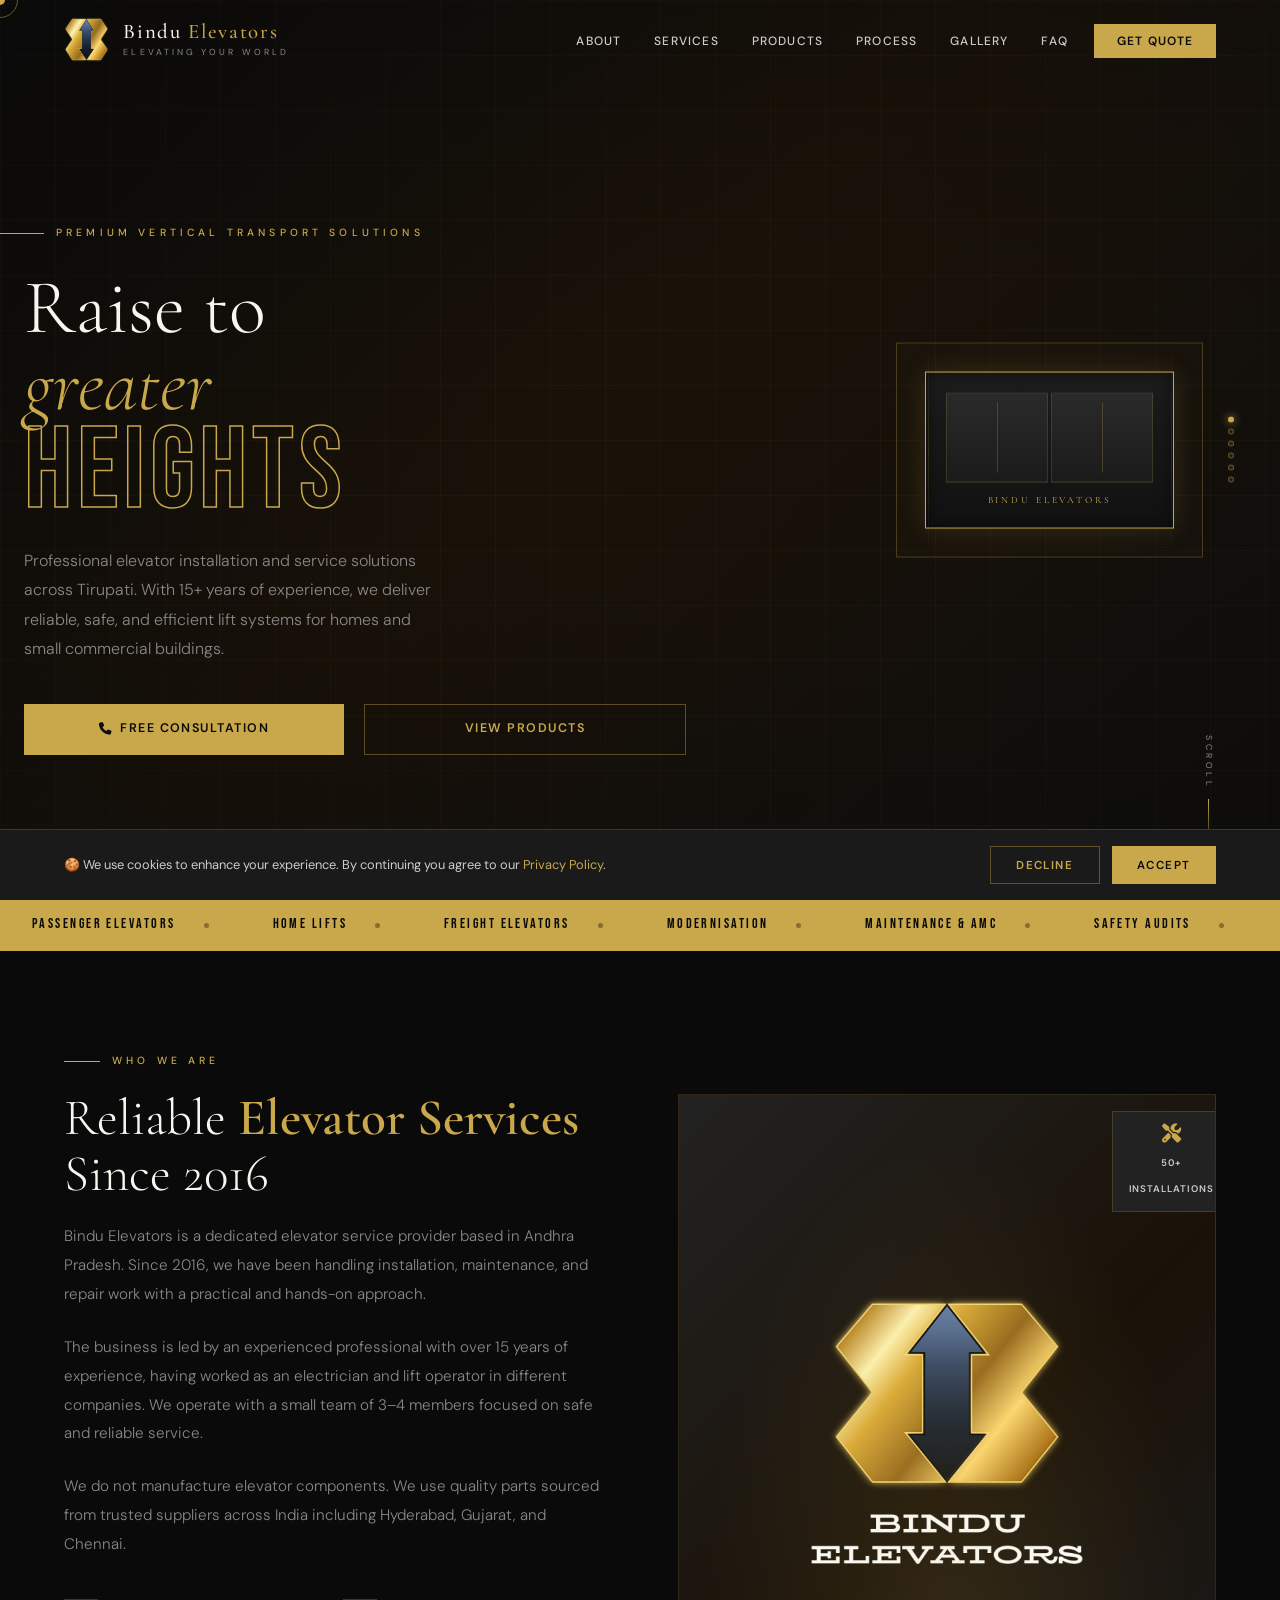
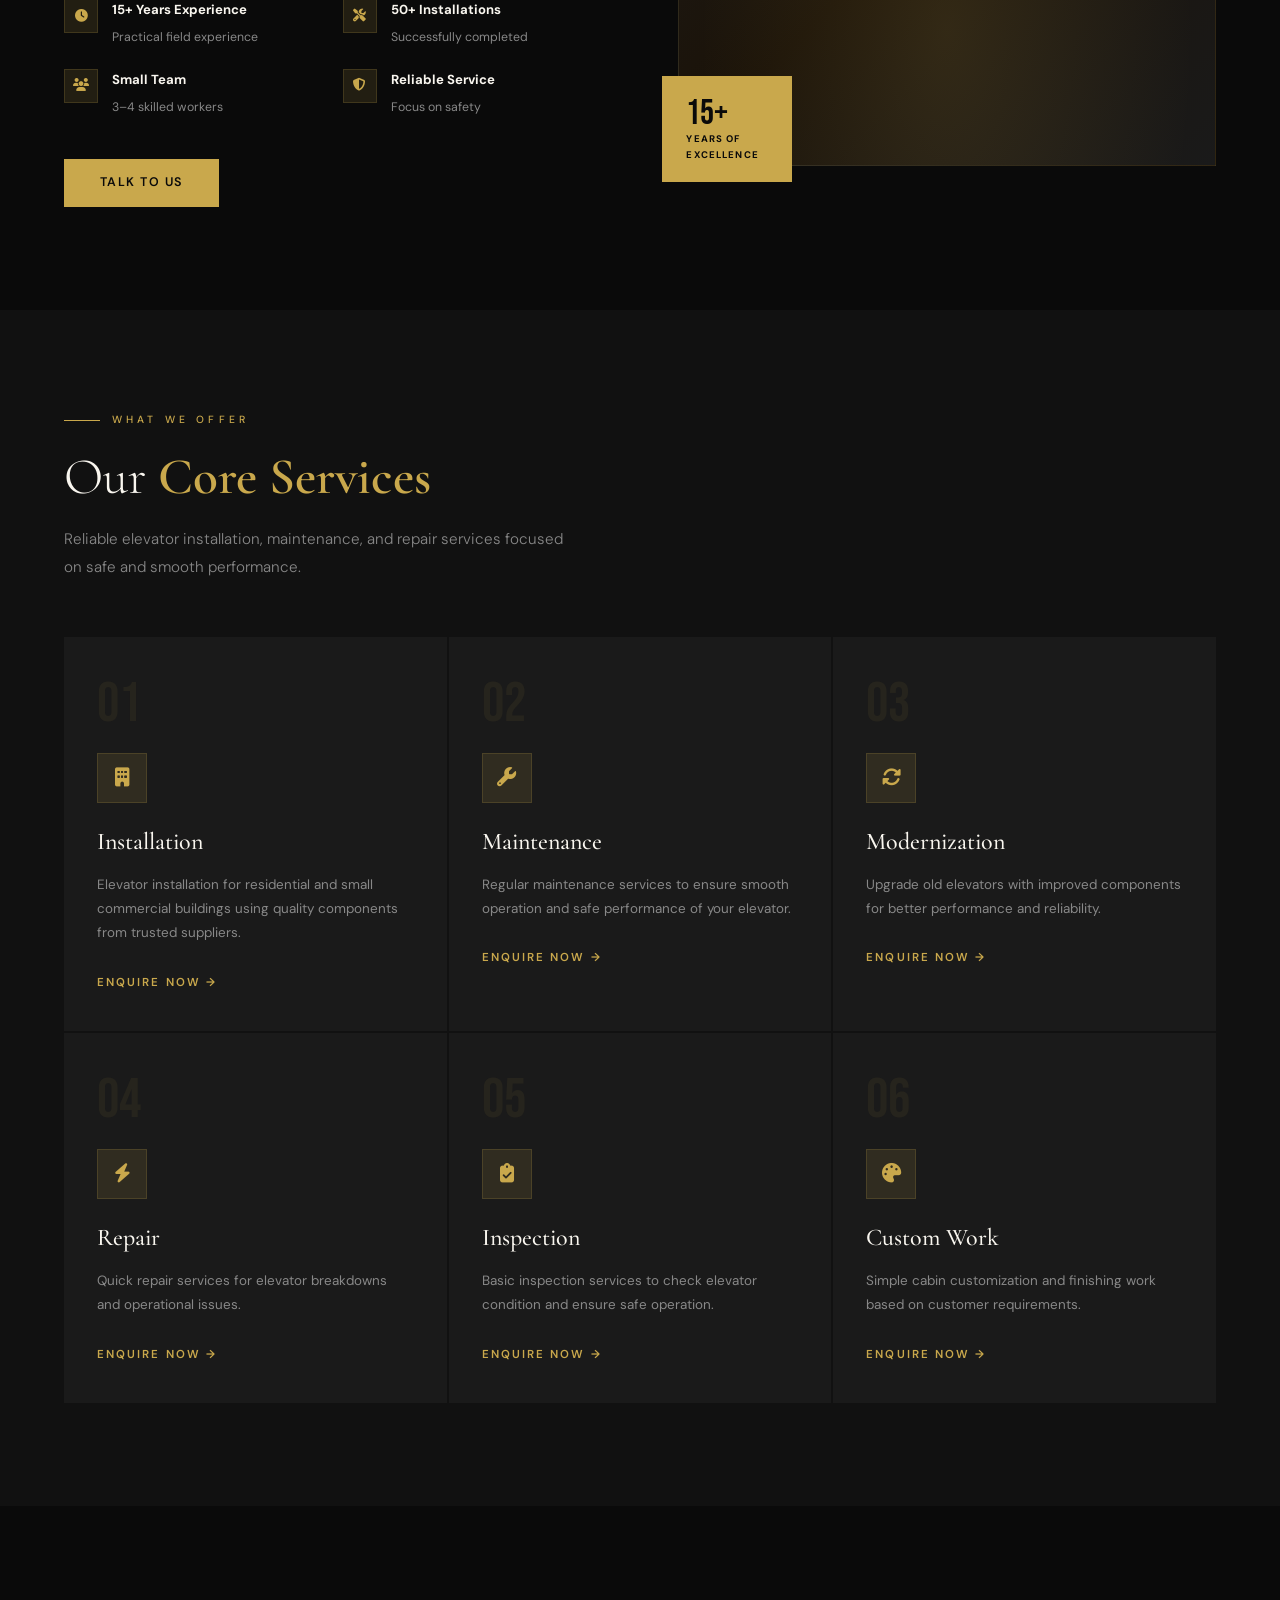
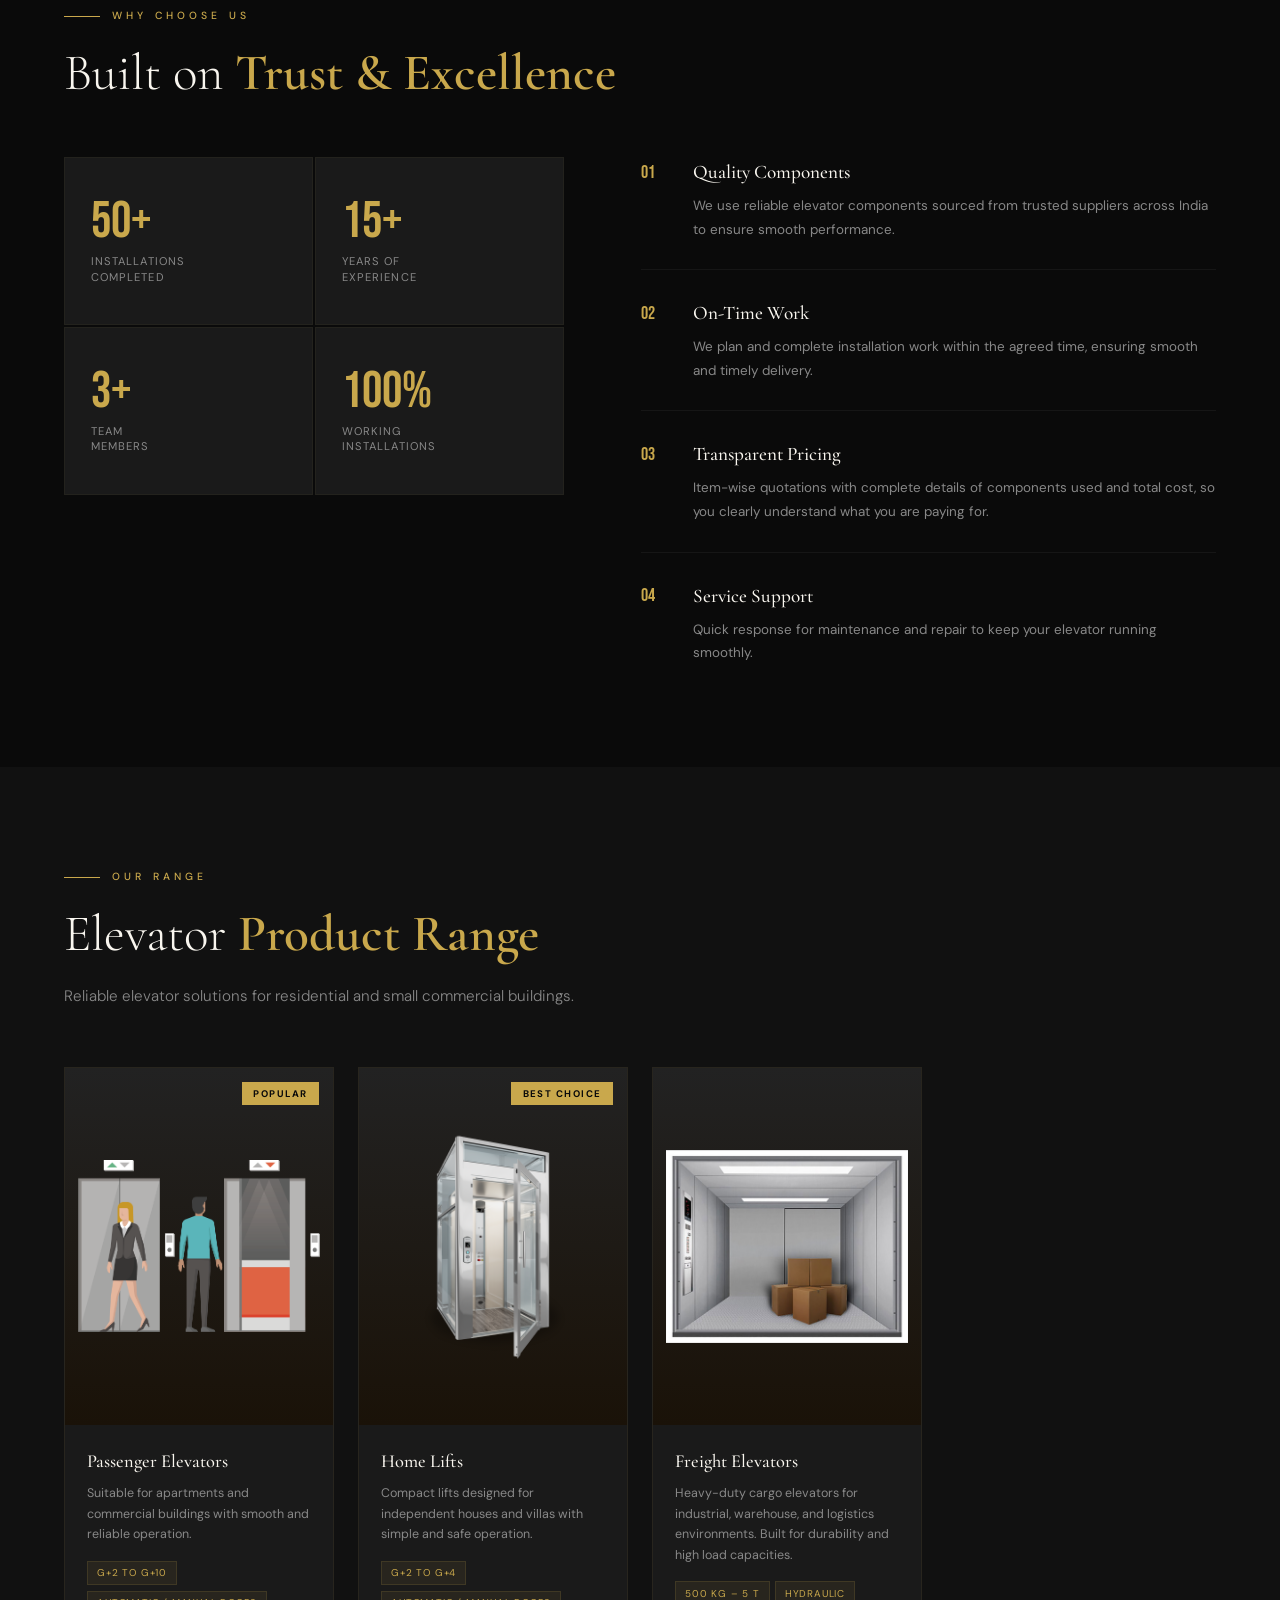
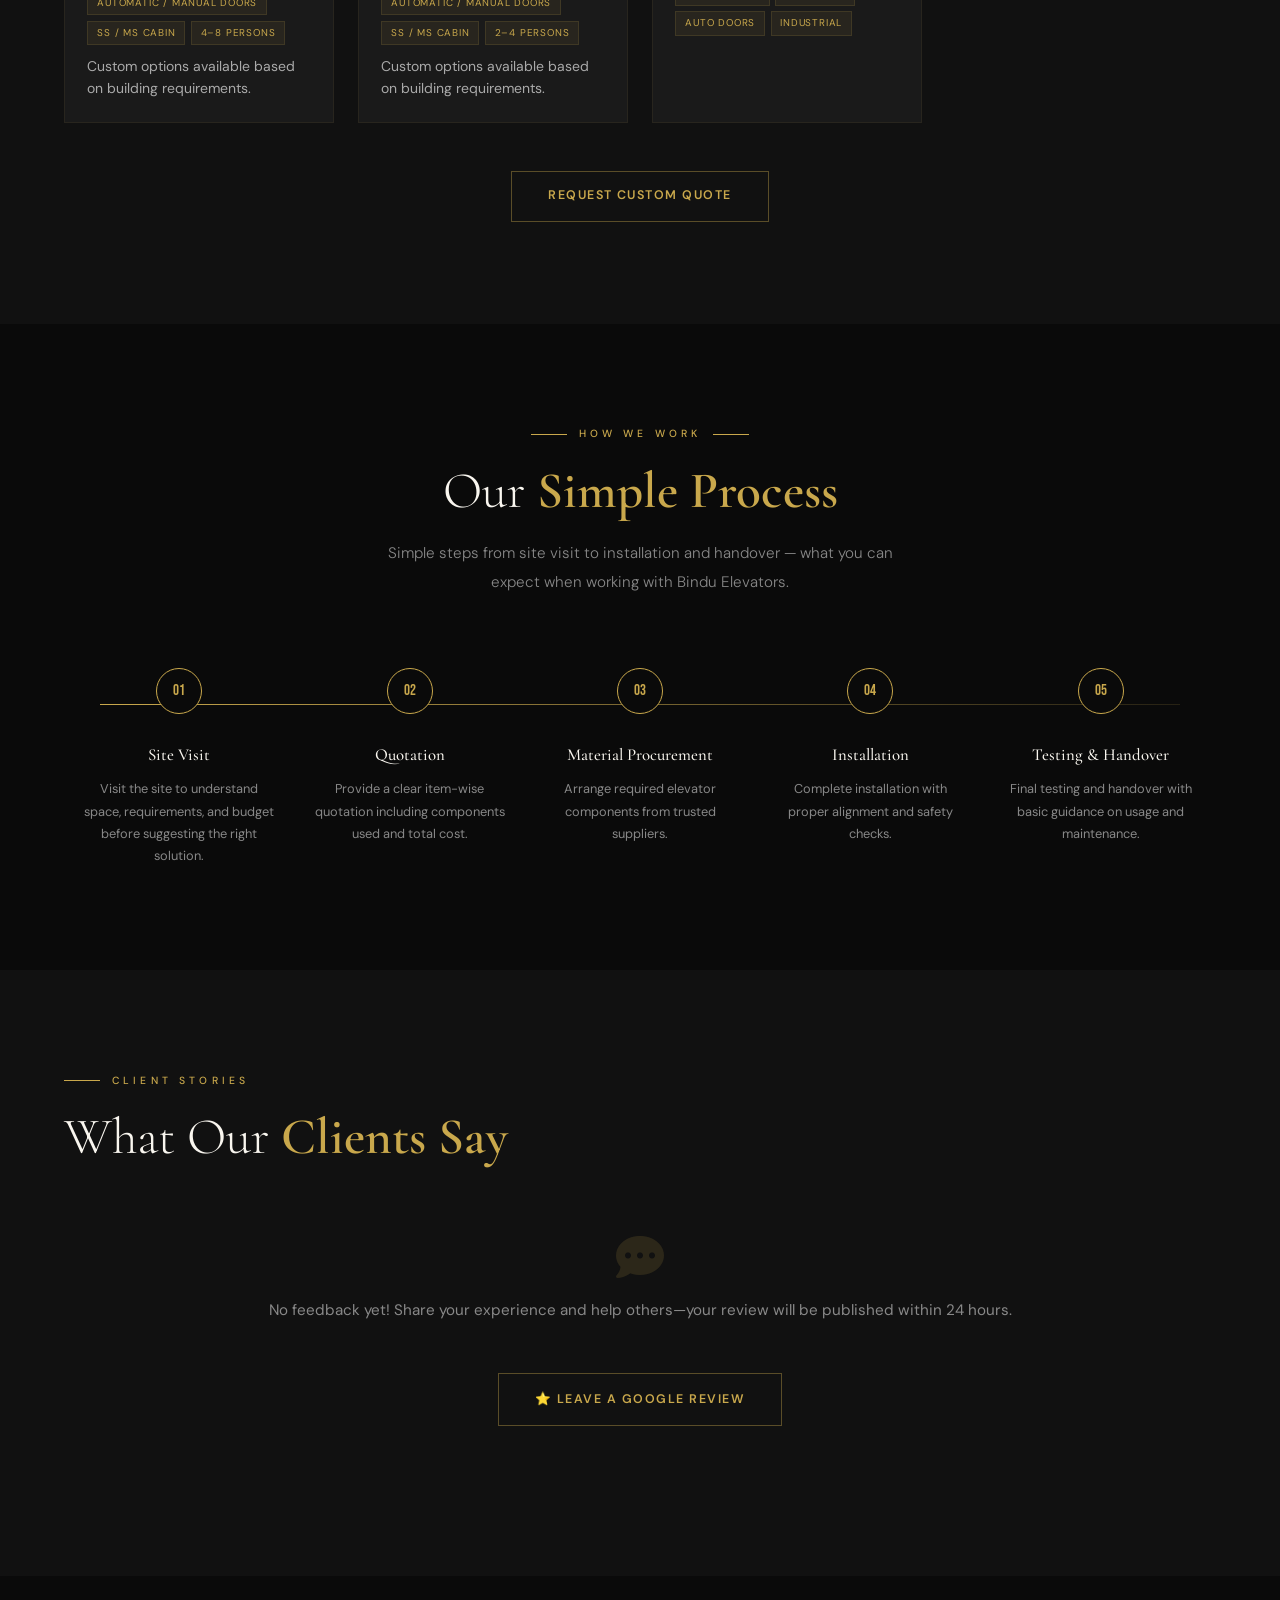
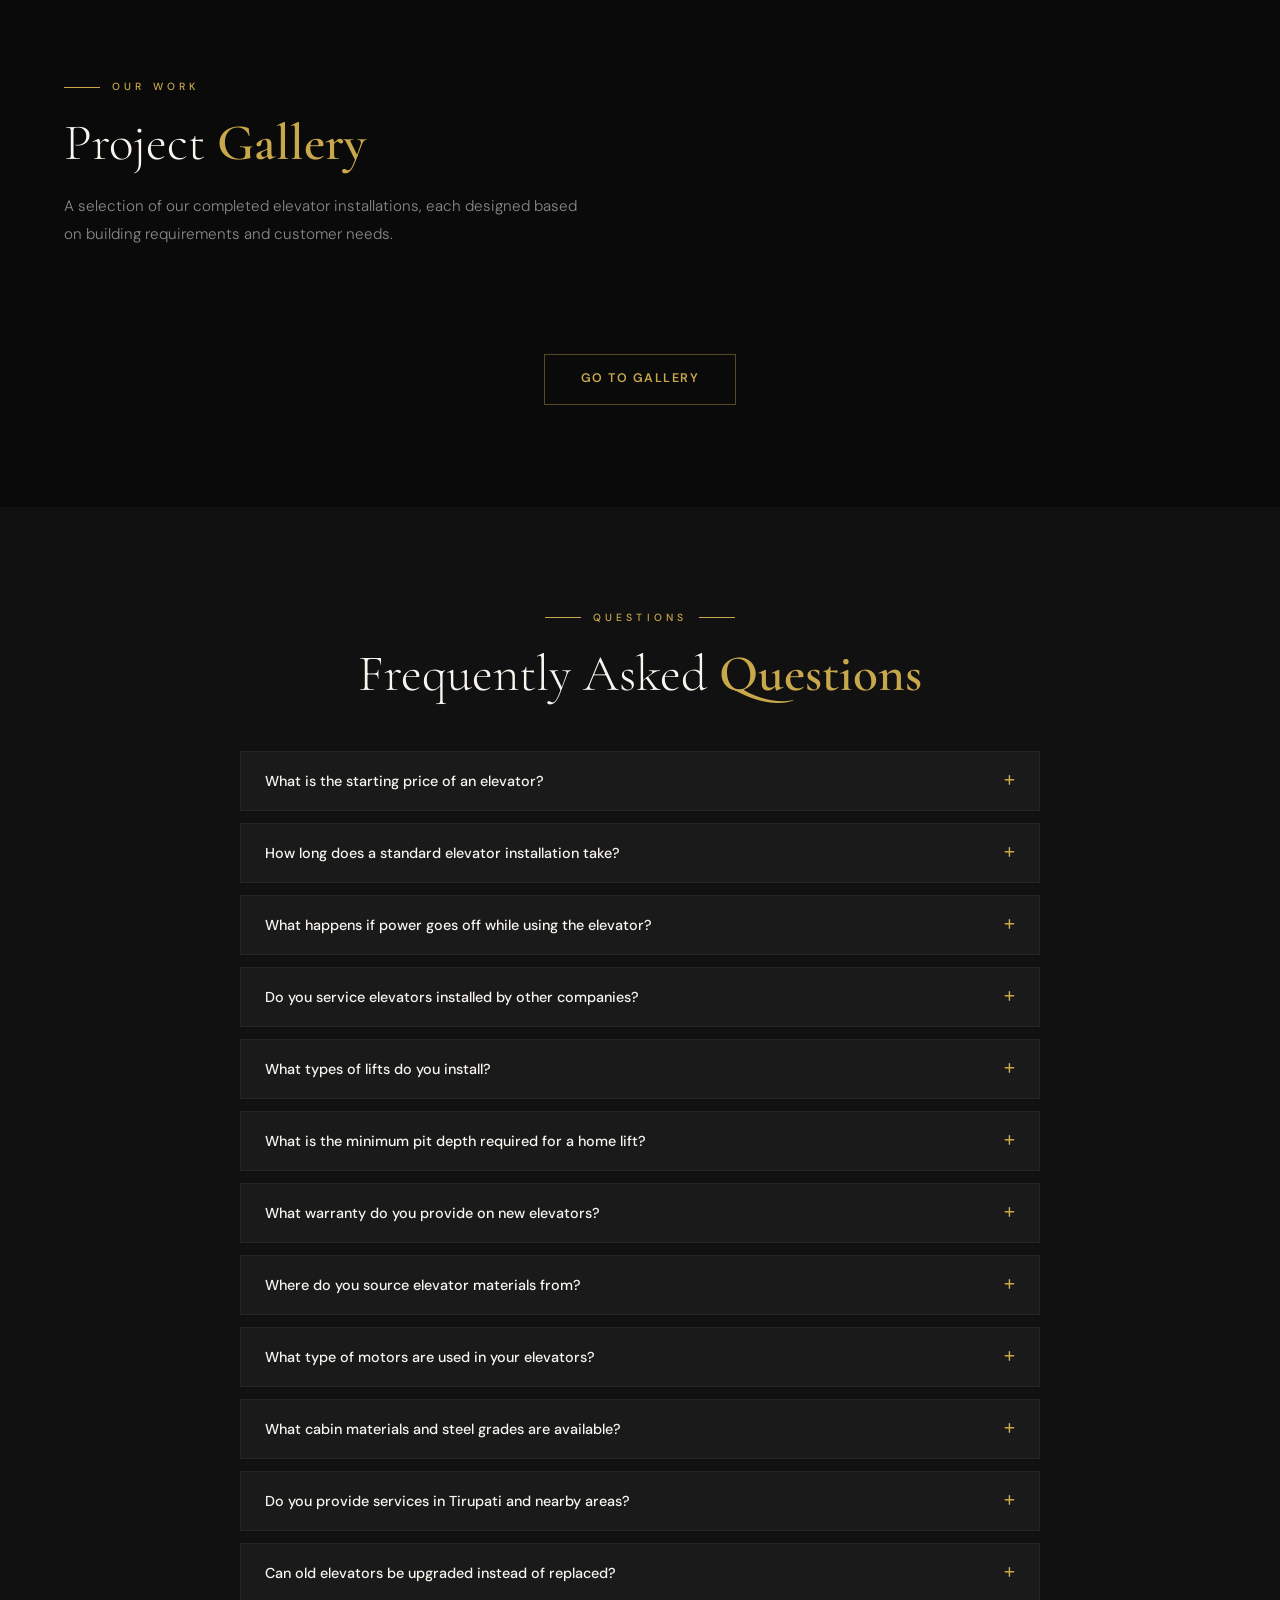
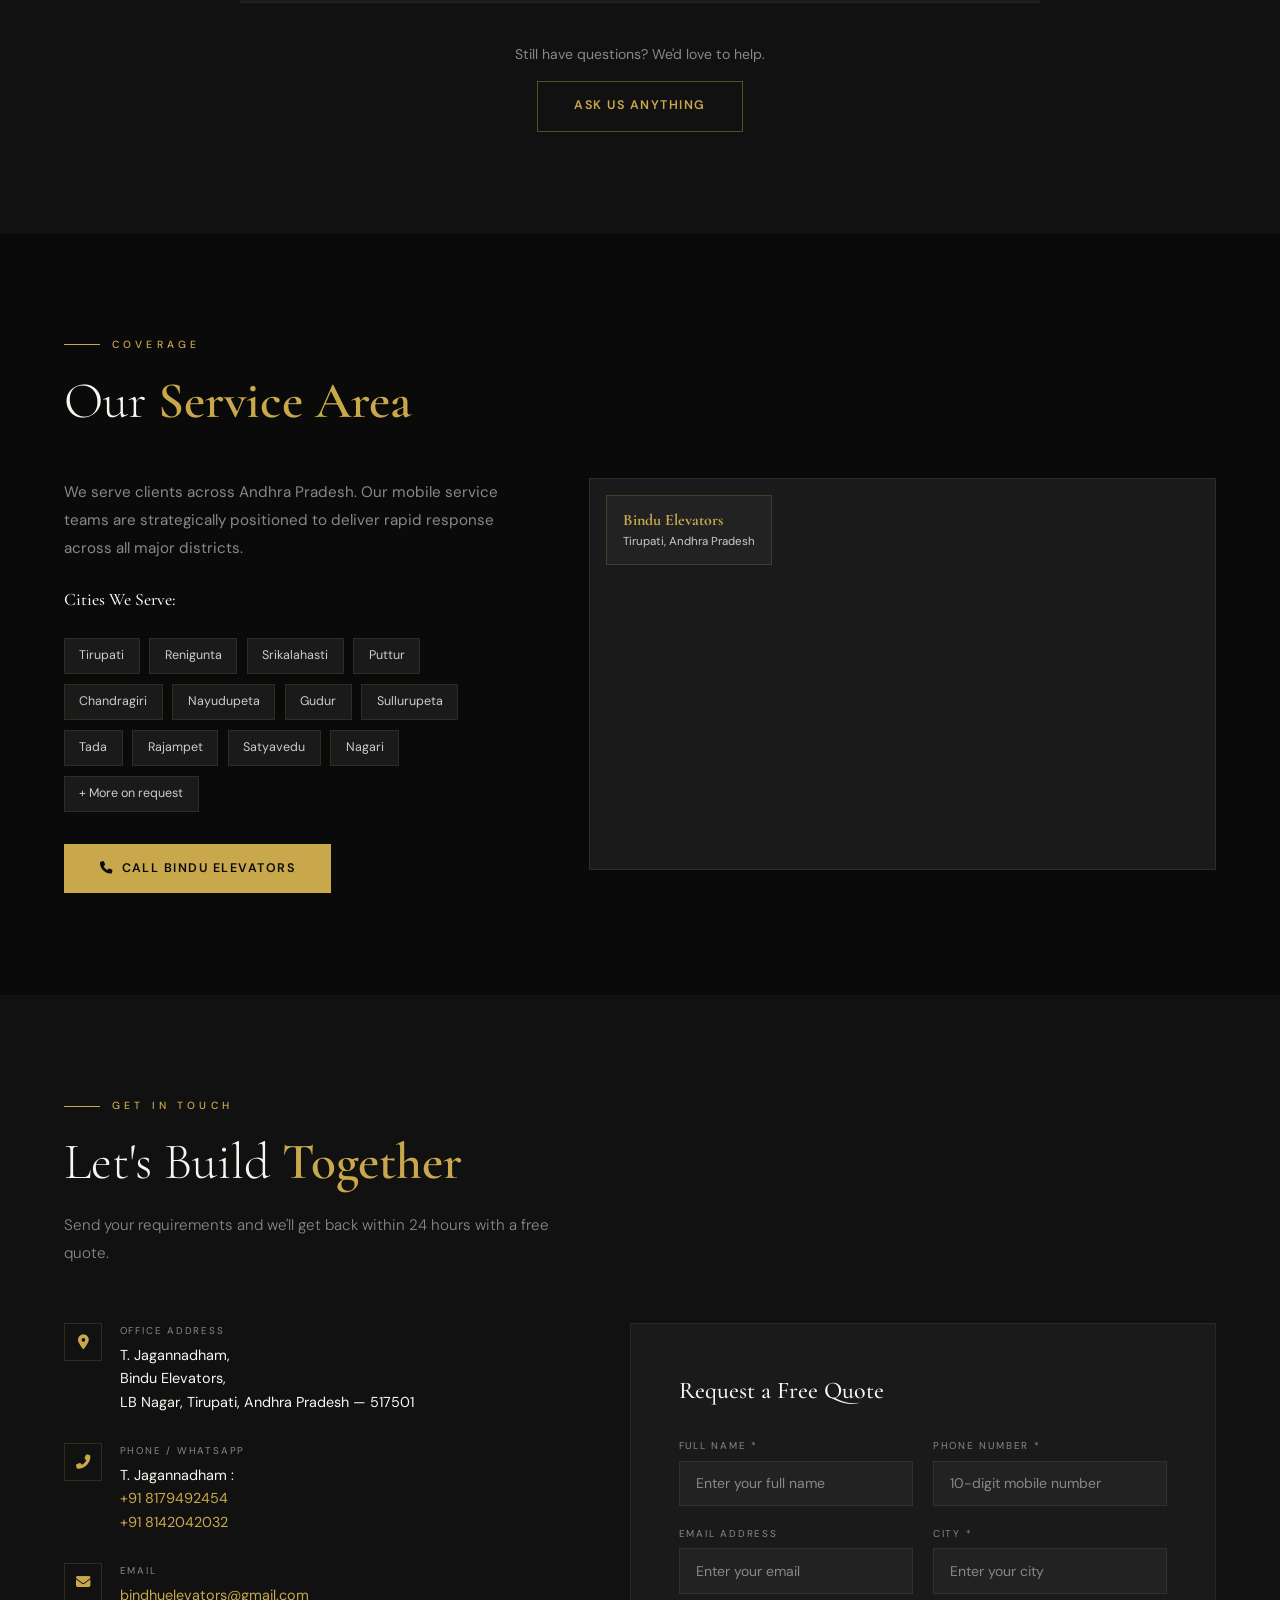
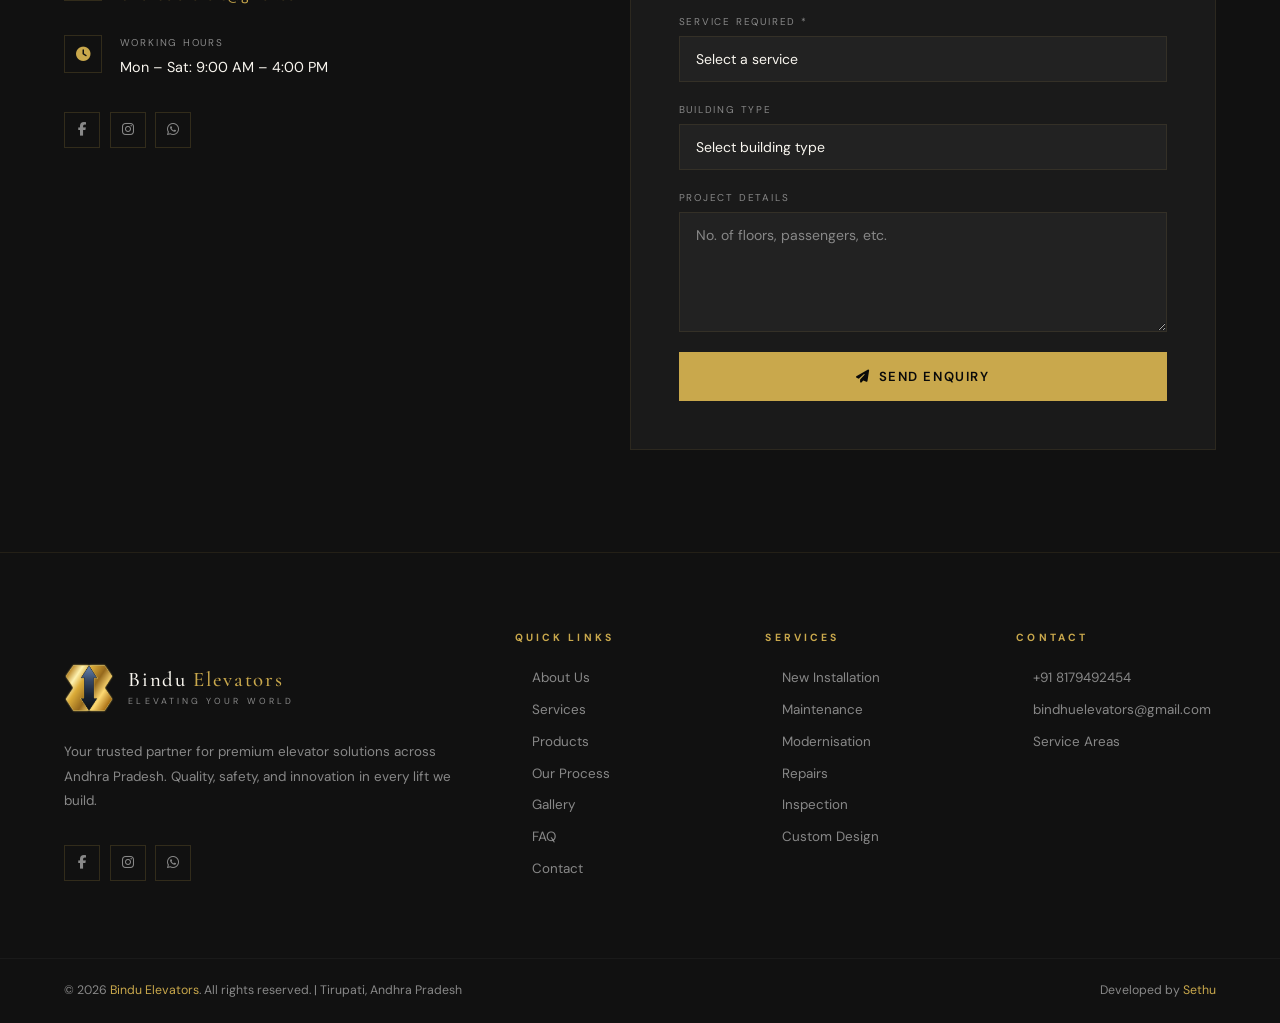
==== commit 9105b2c3: "gallery and media" ====
--- a/index.html
+++ b/index.html
@@ -314,8 +314,8 @@
       <div style="margin-top:2.5rem;"><a href="#contact" class="btn bg"><span>Talk to Us</span></a></div>
     </div>
     <div class="av rr">
-      <div class="avb">
-        <i class="fas fa-building avic" aria-hidden="true"></i>
+      <div class="avb" >
+        <img src="media/BElogowithnames.png" alt="Bindu Elevators" style="width: 350px; height: 350px; ">
         <div class="avcert"><i class="fas fa-tools"></i><span>50+<br>Installations</span></div>
       </div>
       <div class="avbdg"><div class="avbn">15+</div><div class="avbt">Years of<br>Excellence</div></div>
@@ -464,7 +464,7 @@
   <div class="prc rv">
     <div class="primg">
       <div class="prgl"></div>
-      <i class="fas fa-users prii"></i>
+      <img src="media/passengerelevator.png" alt="Passenger Elevator" style="width: 90%; height: auto;">
       <div class="prbdg">Popular</div>
     </div>
     <div class="prb">
@@ -486,7 +486,7 @@
   <div class="prc rv">
     <div class="primg">
       <div class="prgl"></div>
-      <i class="fas fa-home prii"></i>
+      <img src="media/homelift.png" alt="Home Lift" style="width: 90%; height: auto;">
       <div class="prbdg">Best Choice</div>
     </div>
     <div class="prb">
@@ -503,7 +503,8 @@
       <p style="margin-top:10px;color:#aaa;font-size:14px;">Custom options available based on building requirements.</p>
     </div>
   </div>
-  <div class="prc rv"><div class="primg"><div class="prgl"></div><i class="fas fa-boxes prii"></i></div><div class="prb"><h3 class="prn">Freight Elevators</h3><p class="prd">Heavy-duty cargo elevators for industrial, warehouse, and logistics environments. Built for durability and high load capacities.</p><div class="prsp"><span class="spec">500 kg – 5 T</span><span class="spec">Hydraulic</span><span class="spec">Auto Doors</span><span class="spec">Industrial</span></div></div></div> </div>
+  <div class="prc rv"><div class="primg"><div class="prgl"></div>      <img src="media/freightelevator.png" alt="Freight Elevator" style="width: 90%; height: auto;">
+</div><div class="prb"><h3 class="prn">Freight Elevators</h3><p class="prd">Heavy-duty cargo elevators for industrial, warehouse, and logistics environments. Built for durability and high load capacities.</p><div class="prsp"><span class="spec">500 kg – 5 T</span><span class="spec">Hydraulic</span><span class="spec">Auto Doors</span><span class="spec">Industrial</span></div></div></div> </div>
 <div style="text-align:center;margin-top:3rem;"><a href="#contact" class="btn bo"><span>Request Custom Quote</span></a></div>
   </div>
 </section>
@@ -585,7 +586,8 @@
   <div class="si">
     <div class="rv"><div class="stag"><div class="stl"></div><span>Our Work</span></div><h2 class="stitle">Project <strong>Gallery</strong></h2><p class="ssub">A selection of our completed elevator installations, each designed based on building requirements and customer needs.</p></div>
     <div class="glg rv">
-      <!--Coming Soon-->
+      
+      <!--Coming Soon
   <div style="text-align:center;padding:3rem 1rem;">
   <div style="font-size:2rem;color:#C9A84C;margin-bottom:.5rem;">
     <i class="fas fa-tools"></i>
@@ -597,7 +599,7 @@
     We're currently working on this section to bring you more detailed information and updates.
   </p>
 </div>
-<!--Coming Soon-->
+Coming Soon-->
 <!--
       <div class="gli tall" onclick="openLb(0)" tabindex="0" role="button" aria-label="View Commercial Tower project"><div class="glbg" style="background:linear-gradient(135deg,#1a1208,#0d0d0d,#1a1000)"></div><div class="glov"></div><i class="fas fa-building glico"></i><div class="glcap"><h4>Commercial Tower — Vijayawada</h4><p>8-passenger MRL elevator · 20 floors</p></div></div>
       <div class="gli" onclick="openLb(1)" tabindex="0" role="button" aria-label="View Villa Lift project"><div class="glbg" style="background:linear-gradient(135deg,#111,#1a1208)"></div><div class="glov"></div><i class="fas fa-home glico"></i><div class="glcap"><h4>Luxury Villa Lift — Nellore</h4><p>Glass cabin home lift · 4 floors</p></div></div>
@@ -606,7 +608,7 @@
       <div class="gli" onclick="openLb(4)" tabindex="0" role="button" aria-label="View Warehouse project"><div class="glbg" style="background:linear-gradient(135deg,#111,#1a1208)"></div><div class="glov"></div><i class="fas fa-industry glico"></i><div class="glcap"><h4>Warehouse Freight Lift — Ongole</h4><p>2-tonne industrial elevator</p></div></div>
     -->
     </div>
-<div style="text-align:center;margin-top:3rem;"><a href="gallery.html" class="btn bo"><span>See More</span></a></div>
+<div style="text-align:center;margin-top:3rem;"><a href="gallery.html" class="btn bo"><span>Go To Gallery</span></a></div>
 
   </div>
 </section>
@@ -827,8 +829,8 @@
     <div class="rv"><div class="stag"><div class="stl"></div><span>Get In Touch</span></div><h2 class="stitle">Let's Build <strong>Together</strong></h2><p class="ssub">Send your requirements and we'll get back within 24 hours with a free quote.</p></div>
     <div class="cntg">
       <div class="rl">
-        <div class="cd"><div class="cdi"><i class="fas fa-map-marker-alt"></i></div><div><div class="cdl">Office Address</div><div class="cdv">Bindu Elevators,<br>Tirupati, Andhra Pradesh — 517501</div></div></div>
-        <div class="cd"><div class="cdi"><i class="fas fa-phone-alt"></i></div><div><div class="cdl">Phone / WhatsApp</div><div class="cdv"><a href="tel:+918179492454">+91 8179492454</a><br><a href="tel:+918142042032">+91 8142042032</a></div></div></div>
+        <div class="cd"><div class="cdi"><i class="fas fa-map-marker-alt"></i></div><div><div class="cdl">Office Address</div><div class="cdv">T. Jagannadham,<br>Bindu Elevators,<br>LB Nagar, Tirupati, Andhra Pradesh — 517501</div></div></div>
+        <div class="cd"><div class="cdi"><i class="fas fa-phone-alt"></i></div><div><div class="cdl">Phone / WhatsApp</div><div class="cdv"><div>T. Jagannadham :</div><a href="tel:+918179492454">+91 8179492454</a><br><a href="tel:+918142042032">+91 8142042032</a></div></div></div>
         <div class="cd"><div class="cdi"><i class="fas fa-envelope"></i></div><div><div class="cdl">Email</div><div class="cdv"><a href="mailto:bindhuelevators@gmail.com">bindhuelevators@gmail.com</a></div></div></div>
         <div class="cd"><div class="cdi"><i class="fas fa-clock"></i></div><div><div class="cdl">Working Hours</div><div class="cdv">Mon – Sat: 9:00 AM – 4:00 PM<br></div></div></div>
         <div class="slnks">
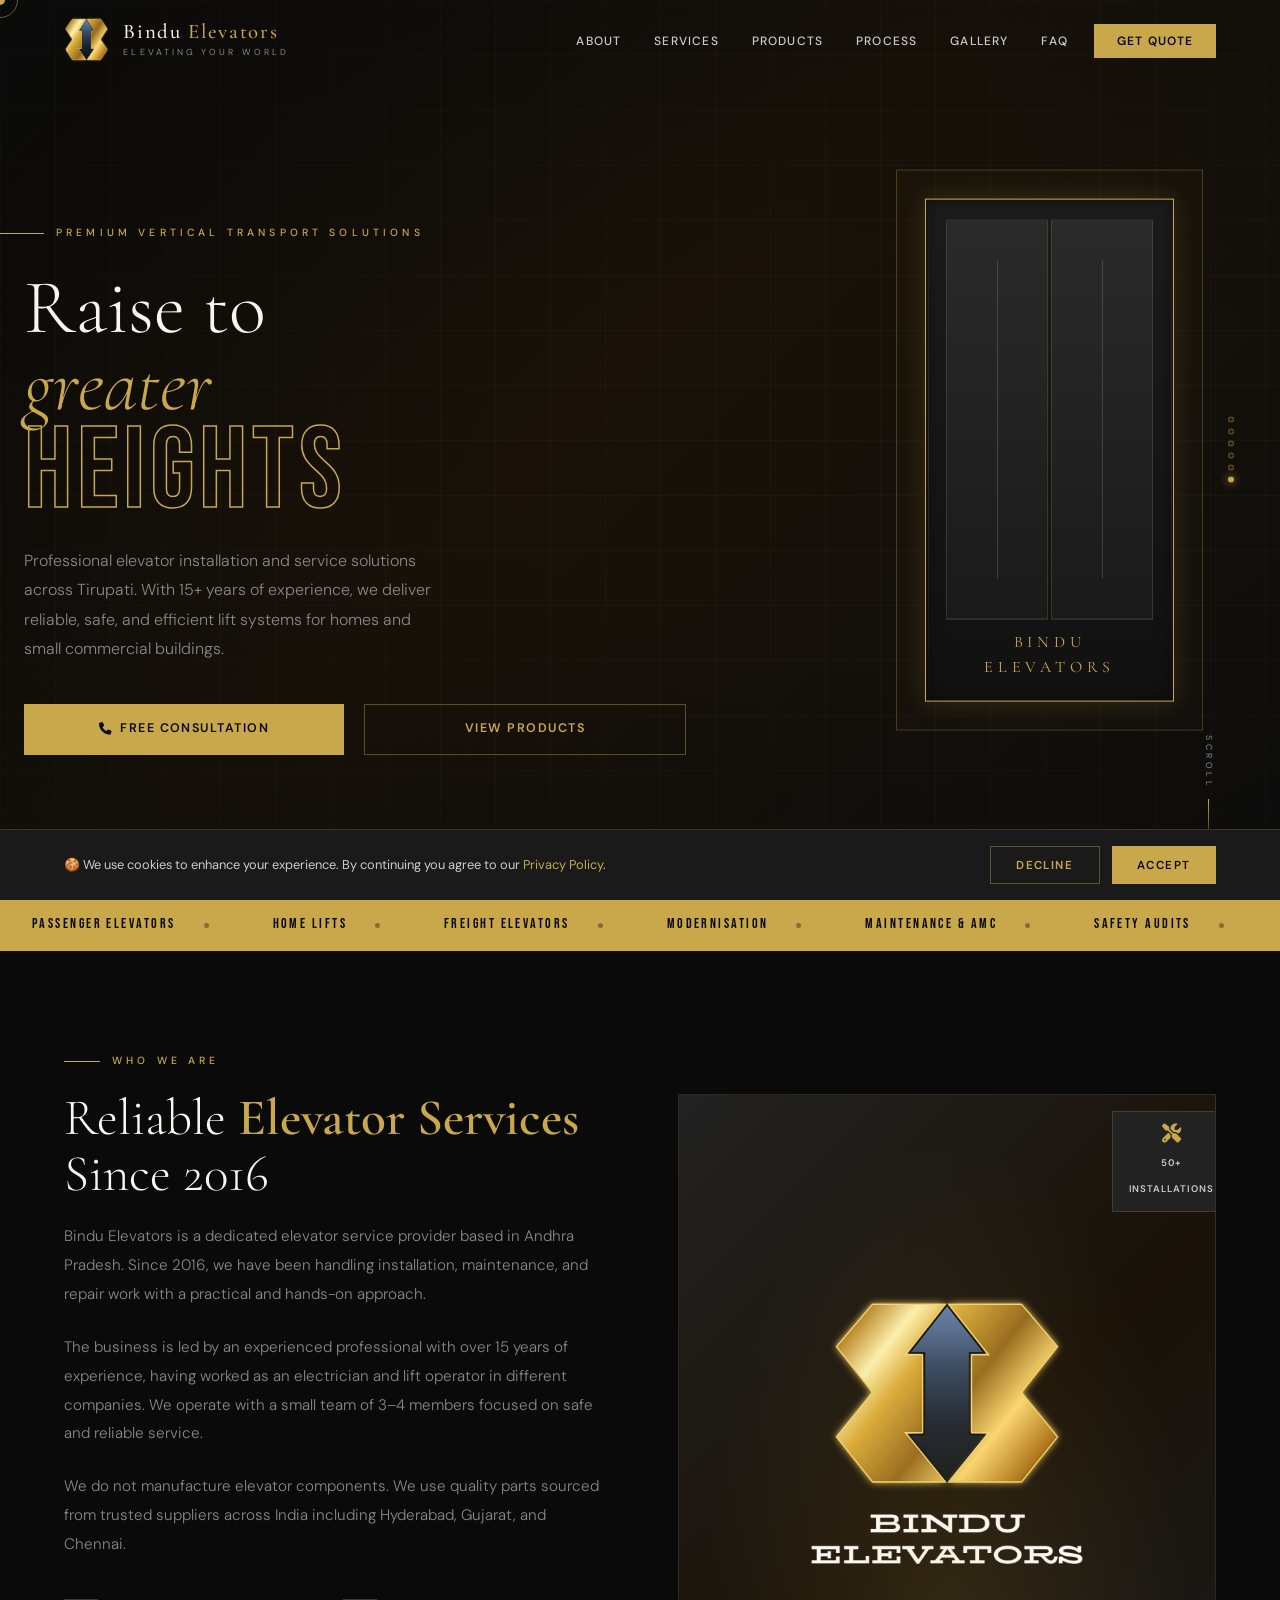
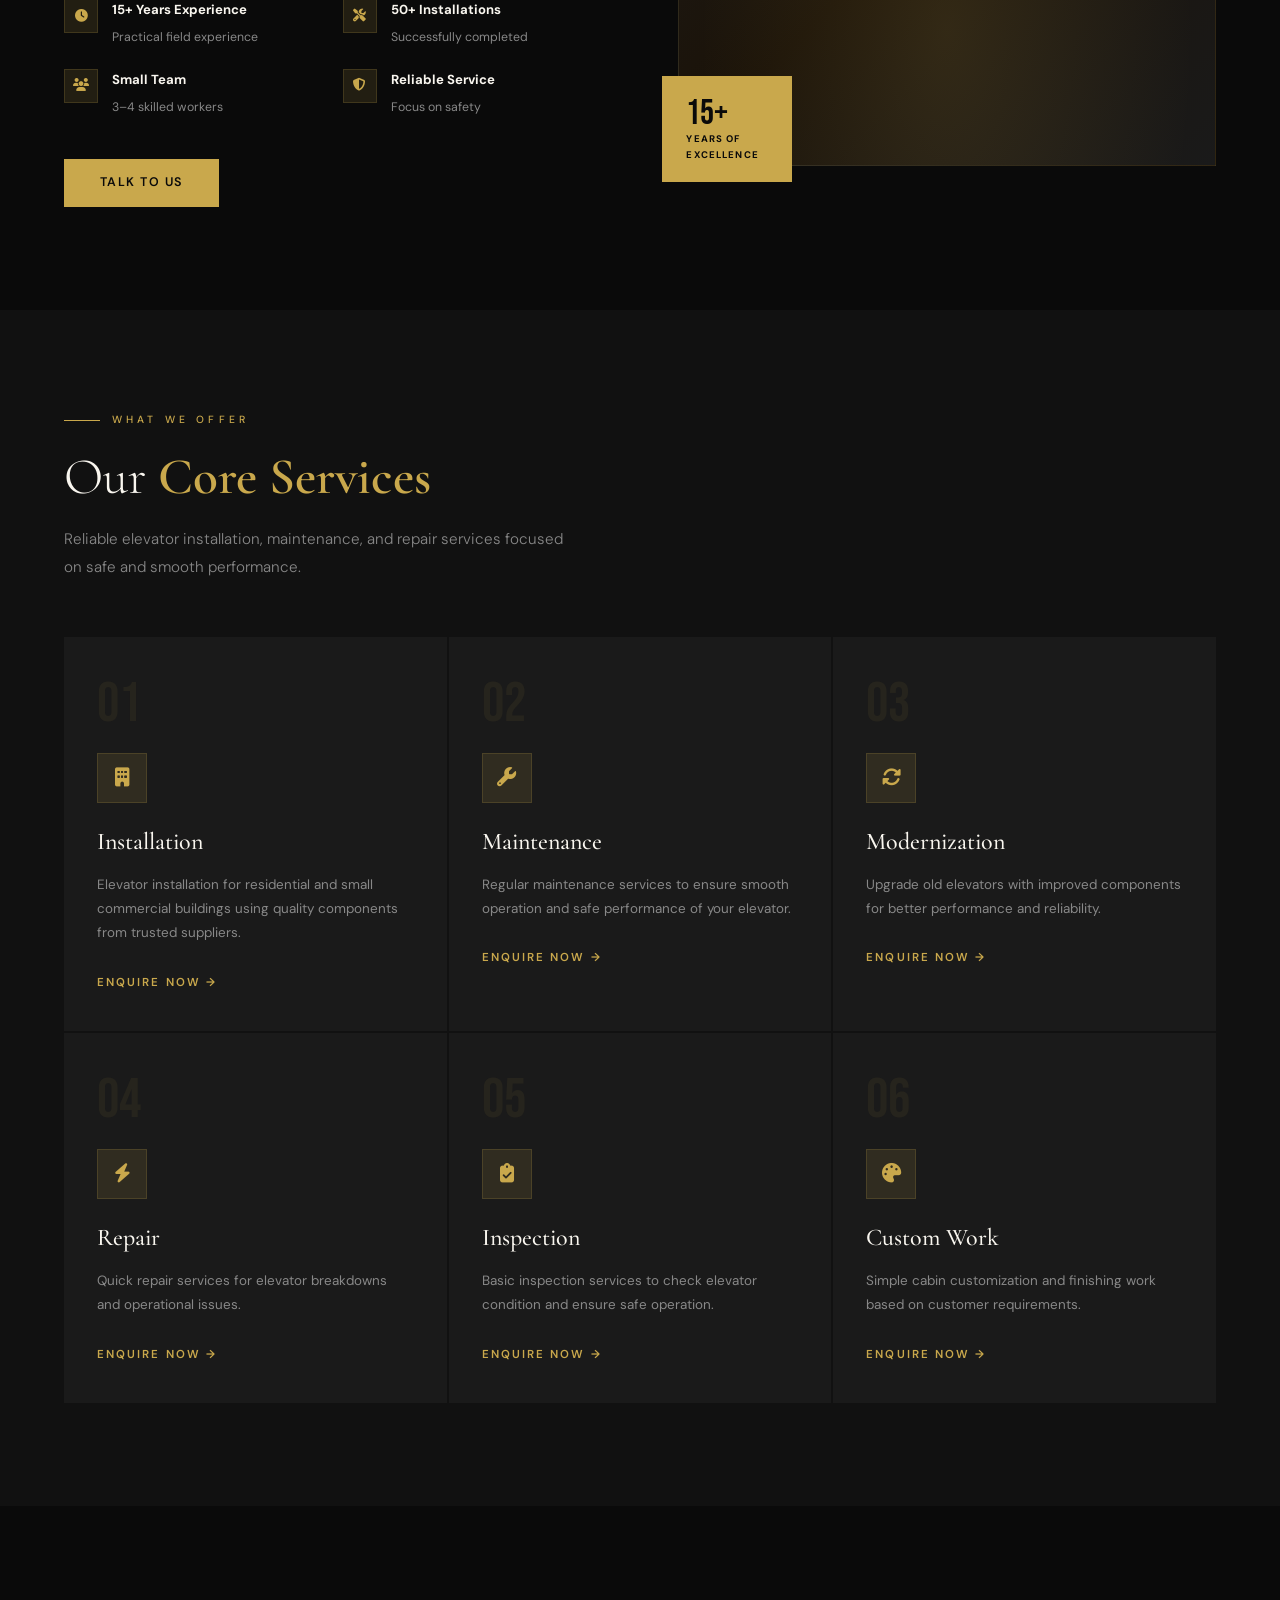
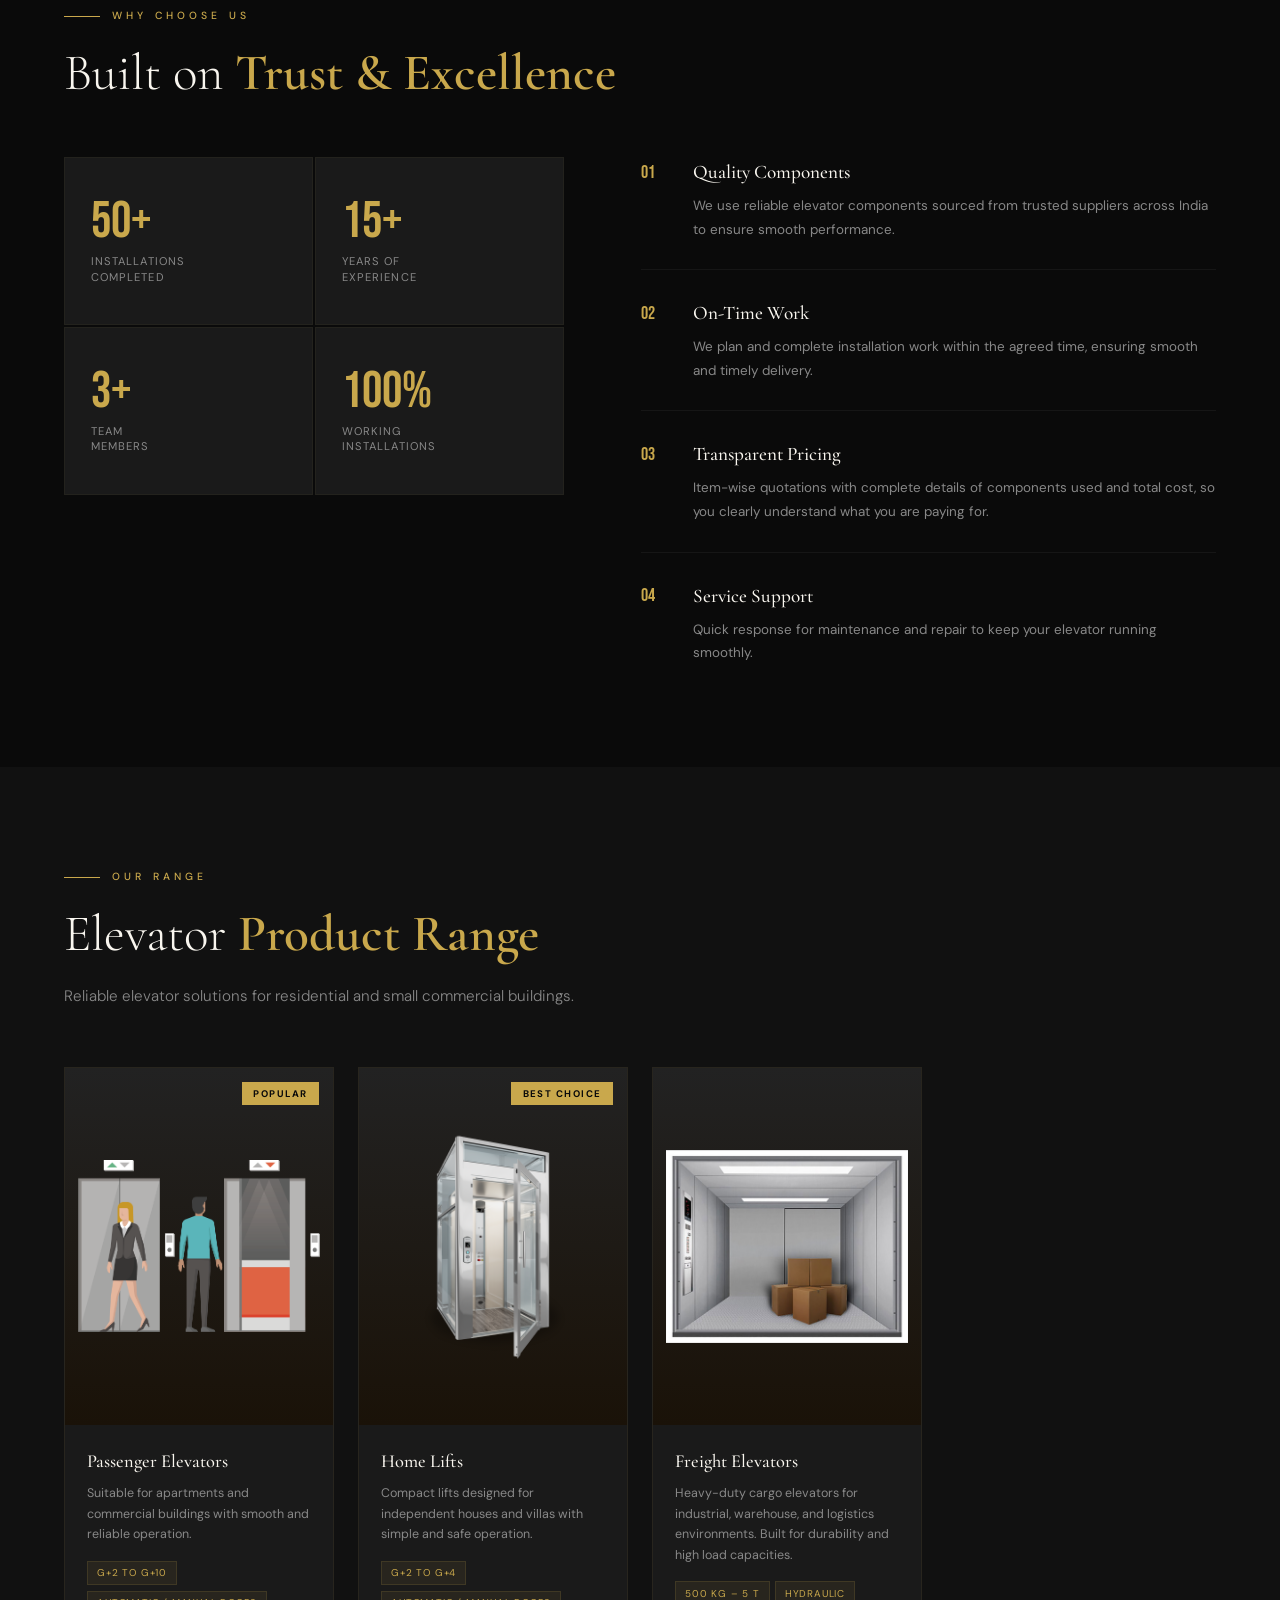
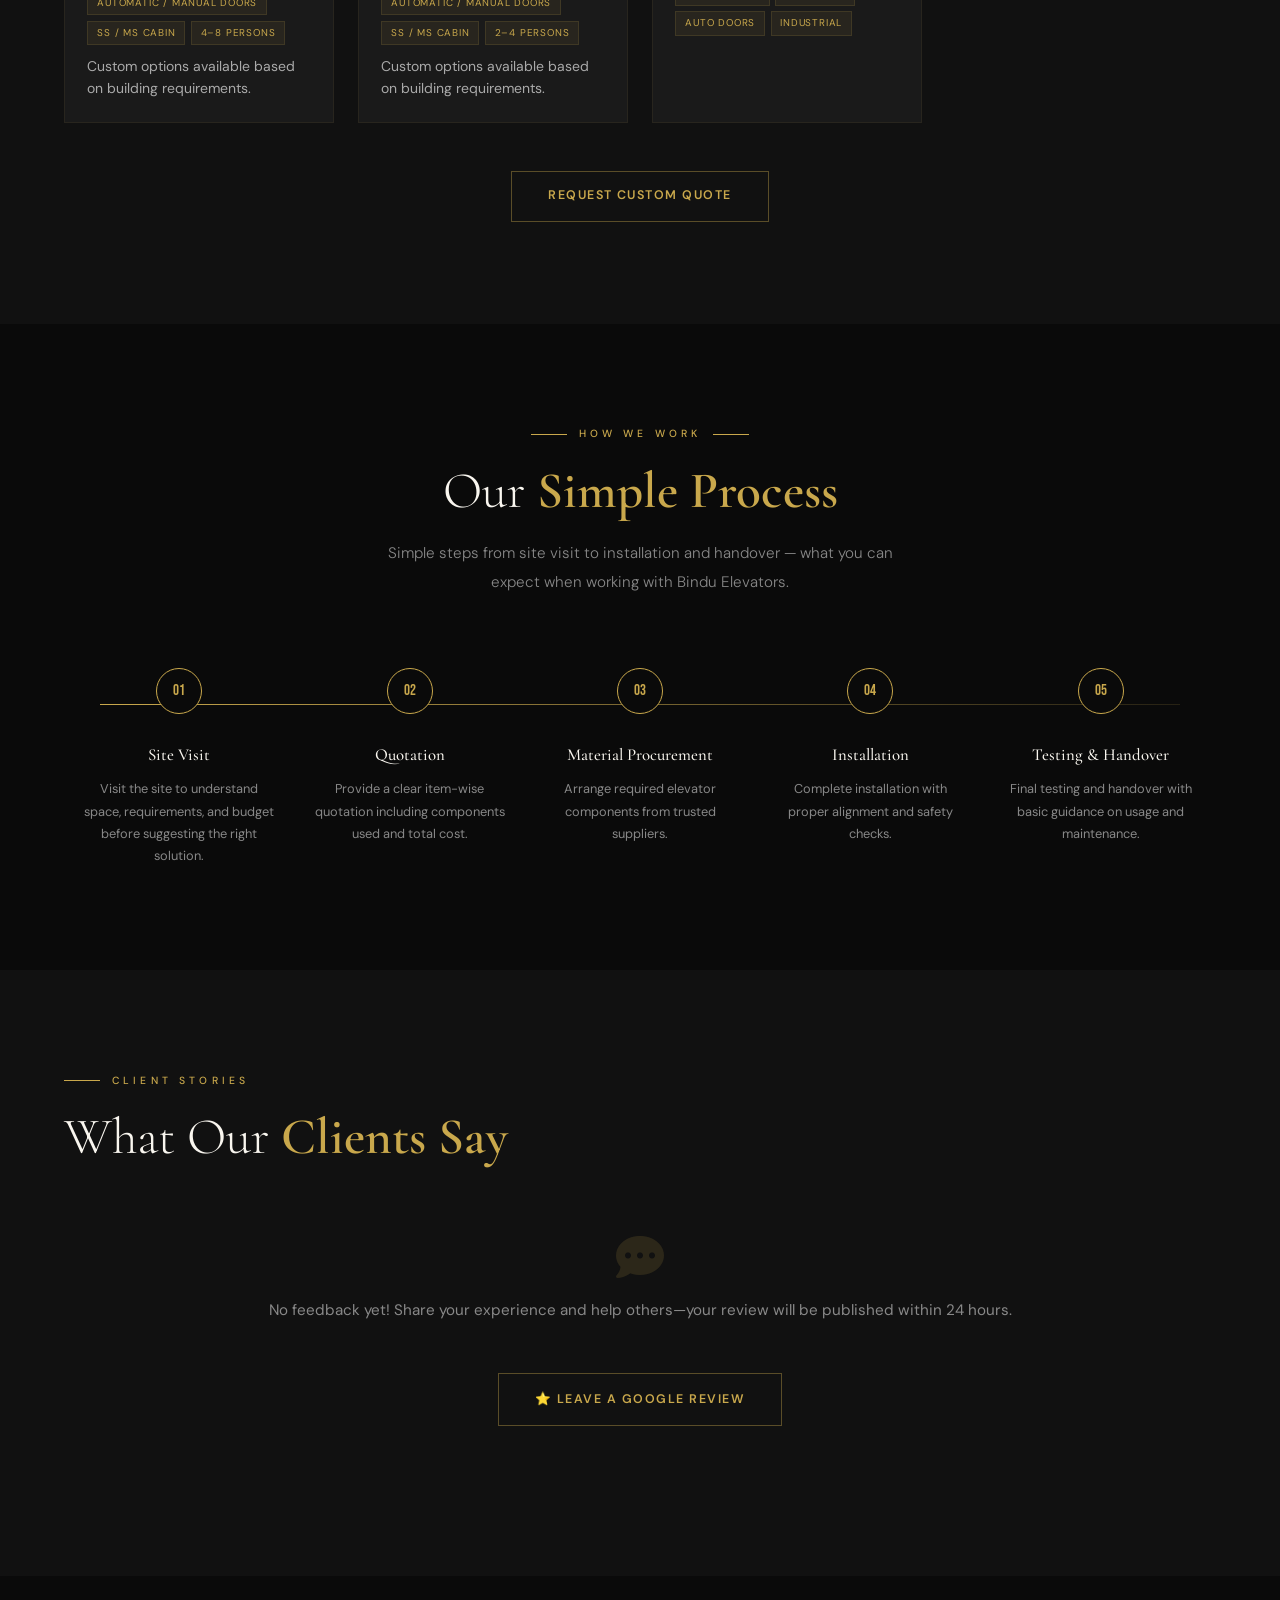
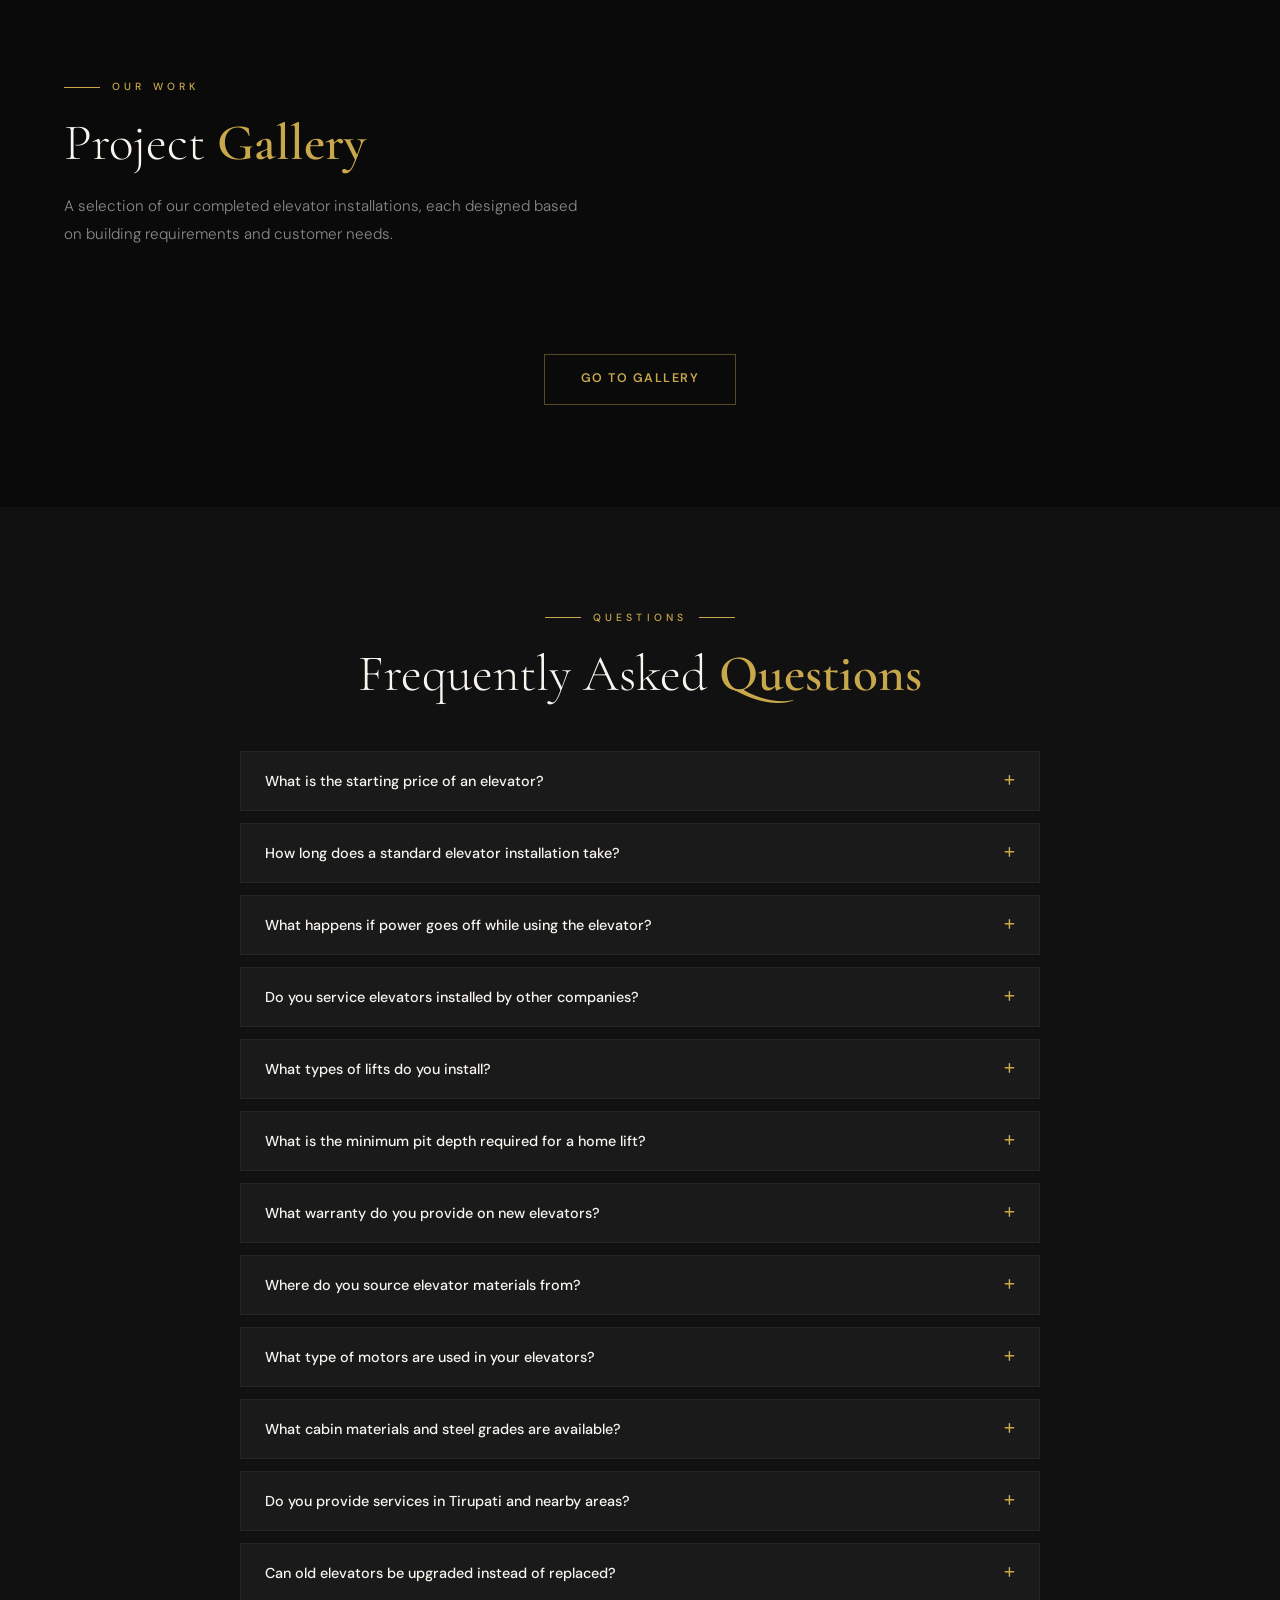
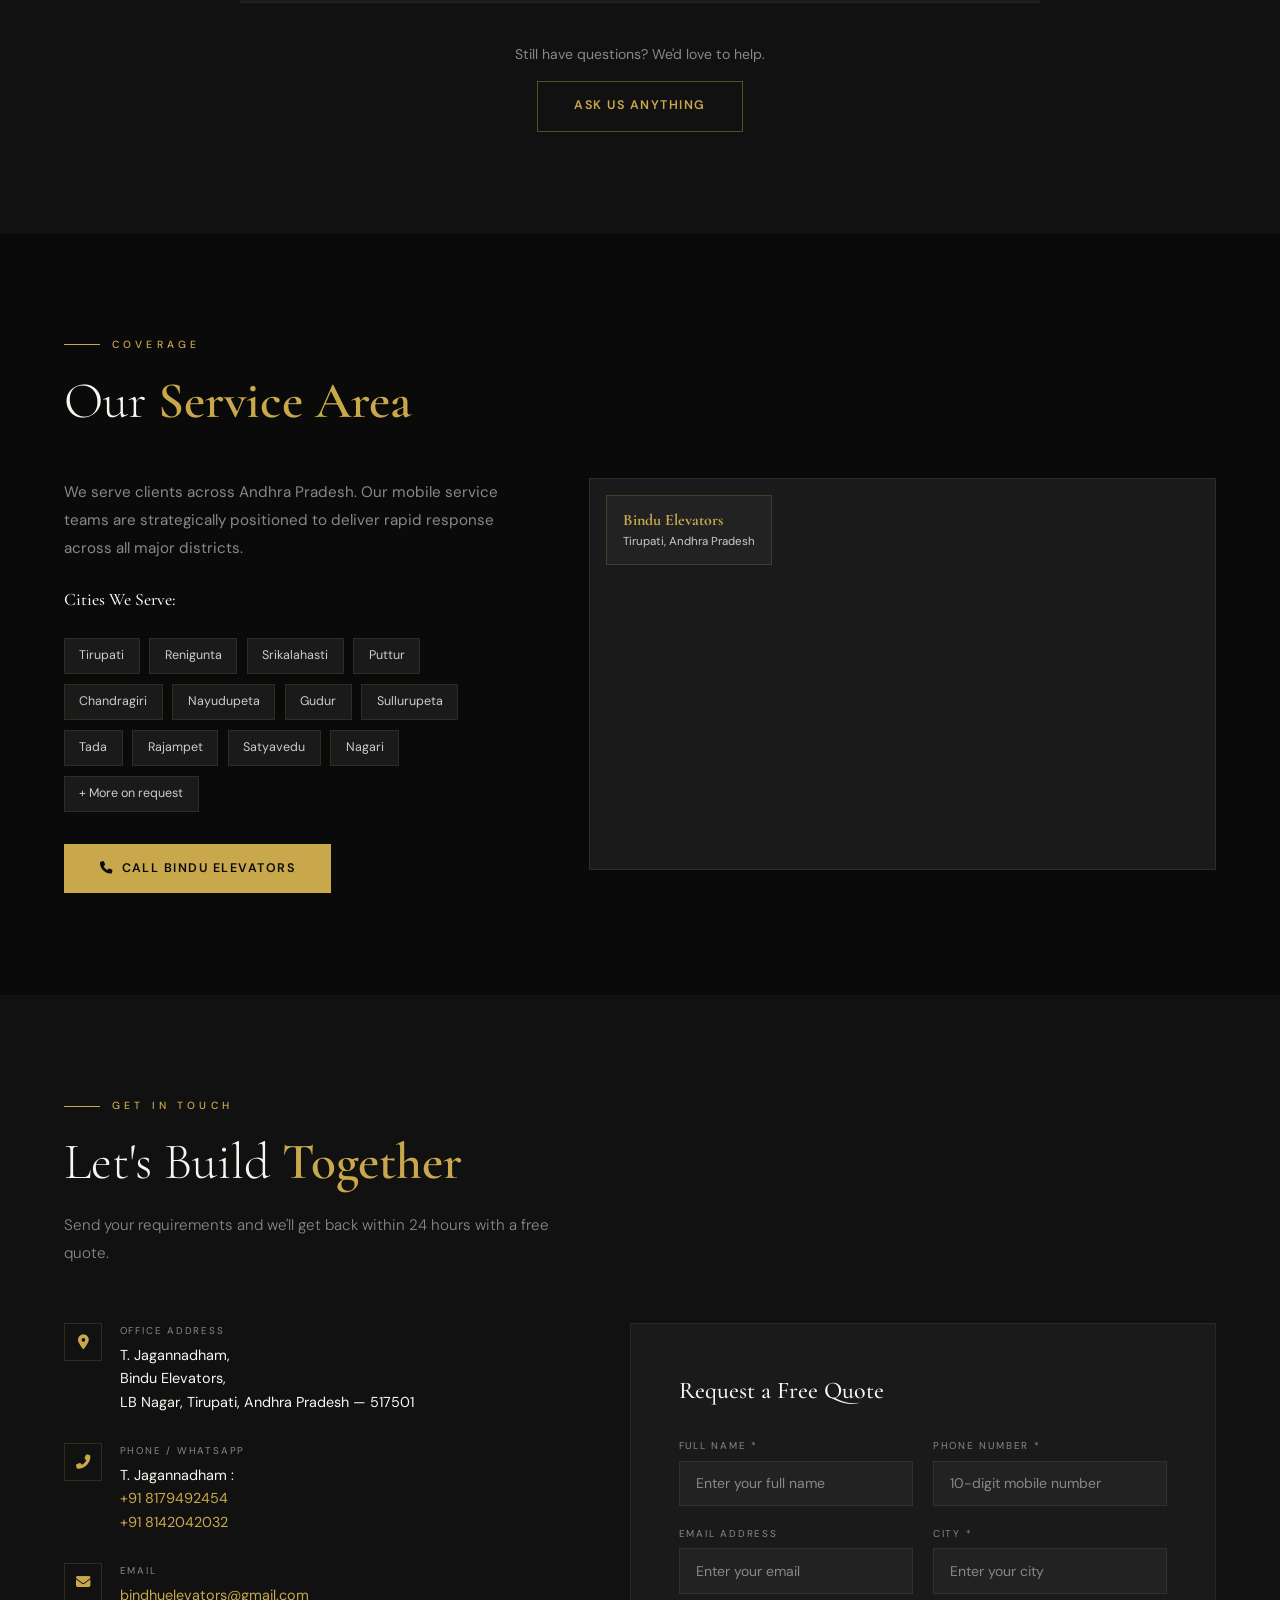
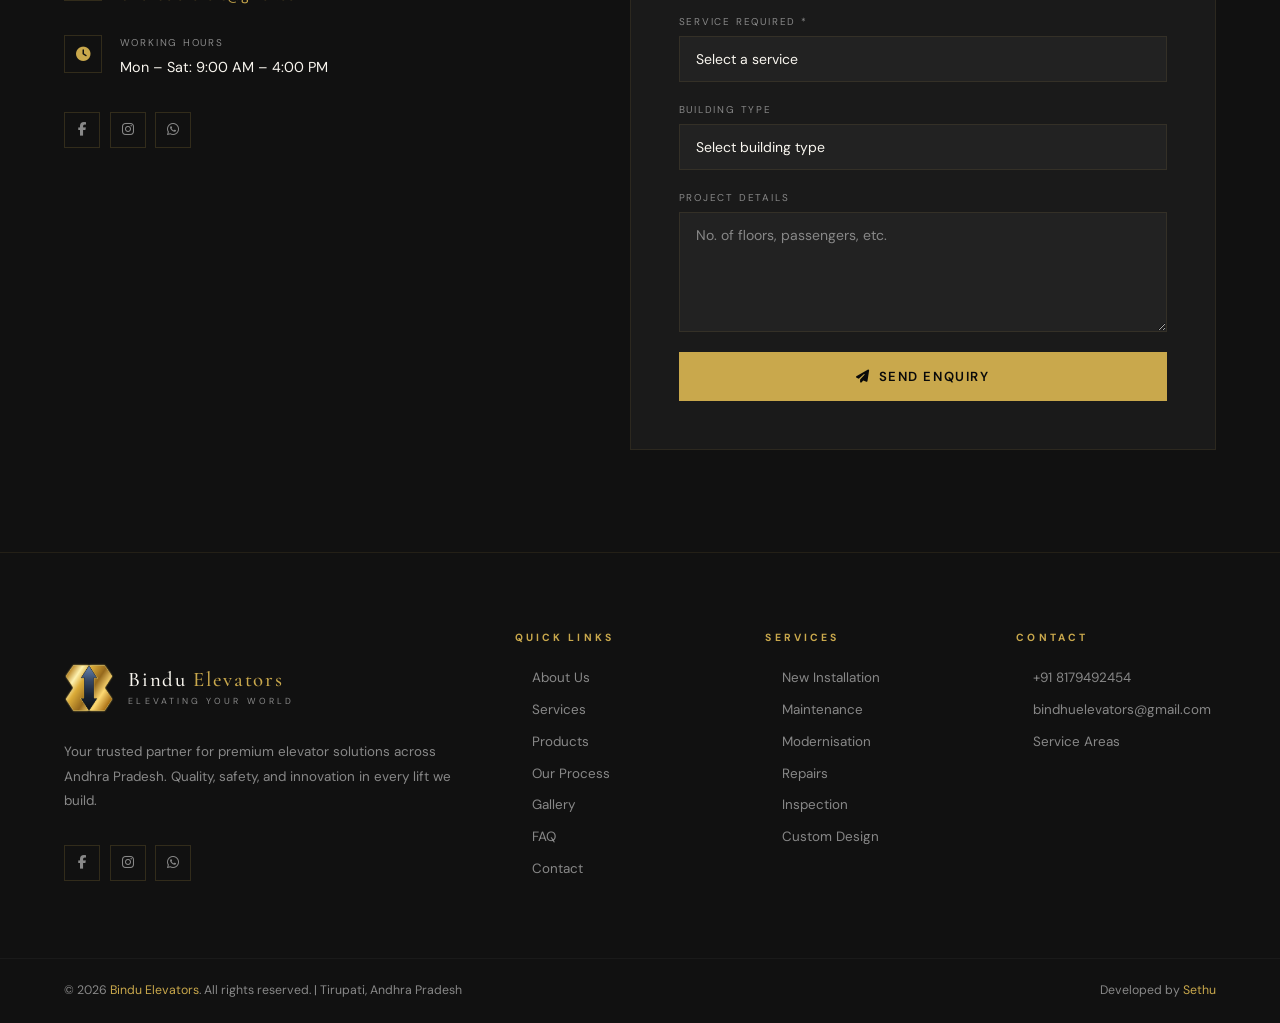
==== commit 93273f73: "UI" ====
--- a/index.html
+++ b/index.html
@@ -183,11 +183,8 @@
 <div id="cur"></div><div id="curR"></div>
 
 <!-- LOADER -->
-<div id="loader">
-  <div class="ld-logo">Bindu <b>Elevators</b></div>
-  <div class="ld-bar"><div class="ld-fill" id="ldf"></div></div>
-  <div class="ld-pct" id="ldp">0%</div>
-</div>
+<div id="loader"><div class="ld-logo"><img src="media/binduelevatorslogo.png" alt="Bindu Elevators Logo" class="loaderlogo"><br>Bindu <b>Elevators </b></div><div class="ld-bar"><div class="ld-fill" id="ldf"></div></div><div class="ld-pct" id="ldp">0%</div></div>
+
 
 <!-- FLOATING -->
 <button id="btt" aria-label="Back to top"><i class="fas fa-chevron-up"></i></button>
--- a/style.css
+++ b/style.css
@@ -20,13 +20,14 @@
 @media(pointer:coarse){#cur,#curR{display:none!important;}}
 
 /* LOADER */
-#loader{position:fixed;inset:0;z-index:10000;background:var(--black);display:flex;flex-direction:column;align-items:center;justify-content:center;gap:1.75rem;transition:opacity .7s,visibility .7s;}
-#loader.out{opacity:0;visibility:hidden;}
-.ld-logo{font-family:var(--fd);font-size:clamp(2rem,5vw,3.5rem);font-weight:300;letter-spacing:.4em;}
-.ld-logo b{color:var(--gold);font-weight:600;}
-.ld-bar{width:180px;height:1px;background:var(--dark3);overflow:hidden;}
-.ld-fill{height:100%;width:0;background:linear-gradient(90deg,transparent,var(--gold),transparent);}
-.ld-pct{font-family:var(--fh);font-size:.85rem;letter-spacing:.35em;color:var(--gold);}
+#loader { position:fixed; inset:0; z-index:10000; background:var(--black); display:flex; flex-direction:column; align-items:center; justify-content:center; gap:1.75rem; transition:opacity .7s,visibility .7s; }
+#loader.out { opacity:0; visibility:hidden; }
+.loaderlogo{width:clamp(60px,18vw,140px);height:auto;display:block;margin:0 auto 0;object-fit:contain;max-width:100%;line-height:0;}
+.ld-logo { font-family:var(--fd); font-size:clamp(2rem,5vw,3.2rem); font-weight:300; letter-spacing:.4em; color:var(--white); line-height:1; }
+.ld-logo b { color:var(--gold); font-weight:600; }
+.ld-bar { width:180px; height:1px; background:var(--dark3); overflow:hidden; }
+.ld-fill { height:100%; width:0; background:linear-gradient(90deg,transparent,var(--gold),transparent); }
+.ld-pct { font-family:var(--fh); font-size:.85rem; letter-spacing:.35em; color:var(--gold); }
 
 /* FLOATING BUTTONS */
 #btt,#wa{position:fixed;z-index:800;border:none;display:flex;align-items:center;justify-content:center;opacity:0;transition:opacity .3s,transform .3s;pointer-events:none;transform:translateY(12px);}
@@ -103,9 +104,9 @@
 .car{background:linear-gradient(180deg,#1c1c1c,#111);border:1px solid var(--gold);padding:clamp(.75rem,2vw,1.25rem);box-shadow:0 0 24px rgba(201,168,76,.18),inset 0 0 16px rgba(0,0,0,.5);animation:cmove 4s ease-in-out infinite;}
 @keyframes cmove{0%,100%{transform:translateY(0);}50%{transform:translateY(-12px);box-shadow:0 24px 48px rgba(201,168,76,.3),inset 0 0 16px rgba(0,0,0,.5);}}
 .cdoors{display:flex;gap:3px;}
-.cdoor{flex:1;height:clamp(60px,10vw,90px);background:linear-gradient(180deg,#2a2a2a,#1a1a1a);border:1px solid rgba(201,168,76,.18);position:relative;}
+.cdoor{flex:1;height:clamp(400px,10vw,90px);background:linear-gradient(180deg,#2a2a2a,#1a1a1a);border:1px solid rgba(201,168,76,.18);position:relative;}
 .cdoor::after{content:'';position:absolute;left:50%;top:10%;bottom:10%;width:1px;background:rgba(201,168,76,.25);}
-.clbl{text-align:center;margin-top:.6rem;font-family:var(--fd);font-size:.6rem;letter-spacing:.3em;color:var(--gold);text-transform:uppercase;}
+.clbl{text-align:center;margin-top:.6rem;font-family:var(--fd);font-size:1rem;letter-spacing:.3em;color:var(--gold);text-transform:uppercase;}
 
 .hcont{position:relative;z-index:2;max-width:600px;}
 .htag{display:flex;align-items:center;gap:.75rem;margin-bottom:1.75rem;margin-top: 20px;}
@@ -339,6 +340,7 @@
 @media(min-width:1200px){
   .hctas .btn{padding:.9rem 10rem;}
   .htag{margin-top: 5rem;}
+  
 }
 @media(max-width:1200px){
   .prg{grid-template-columns:repeat(2,1fr);}
